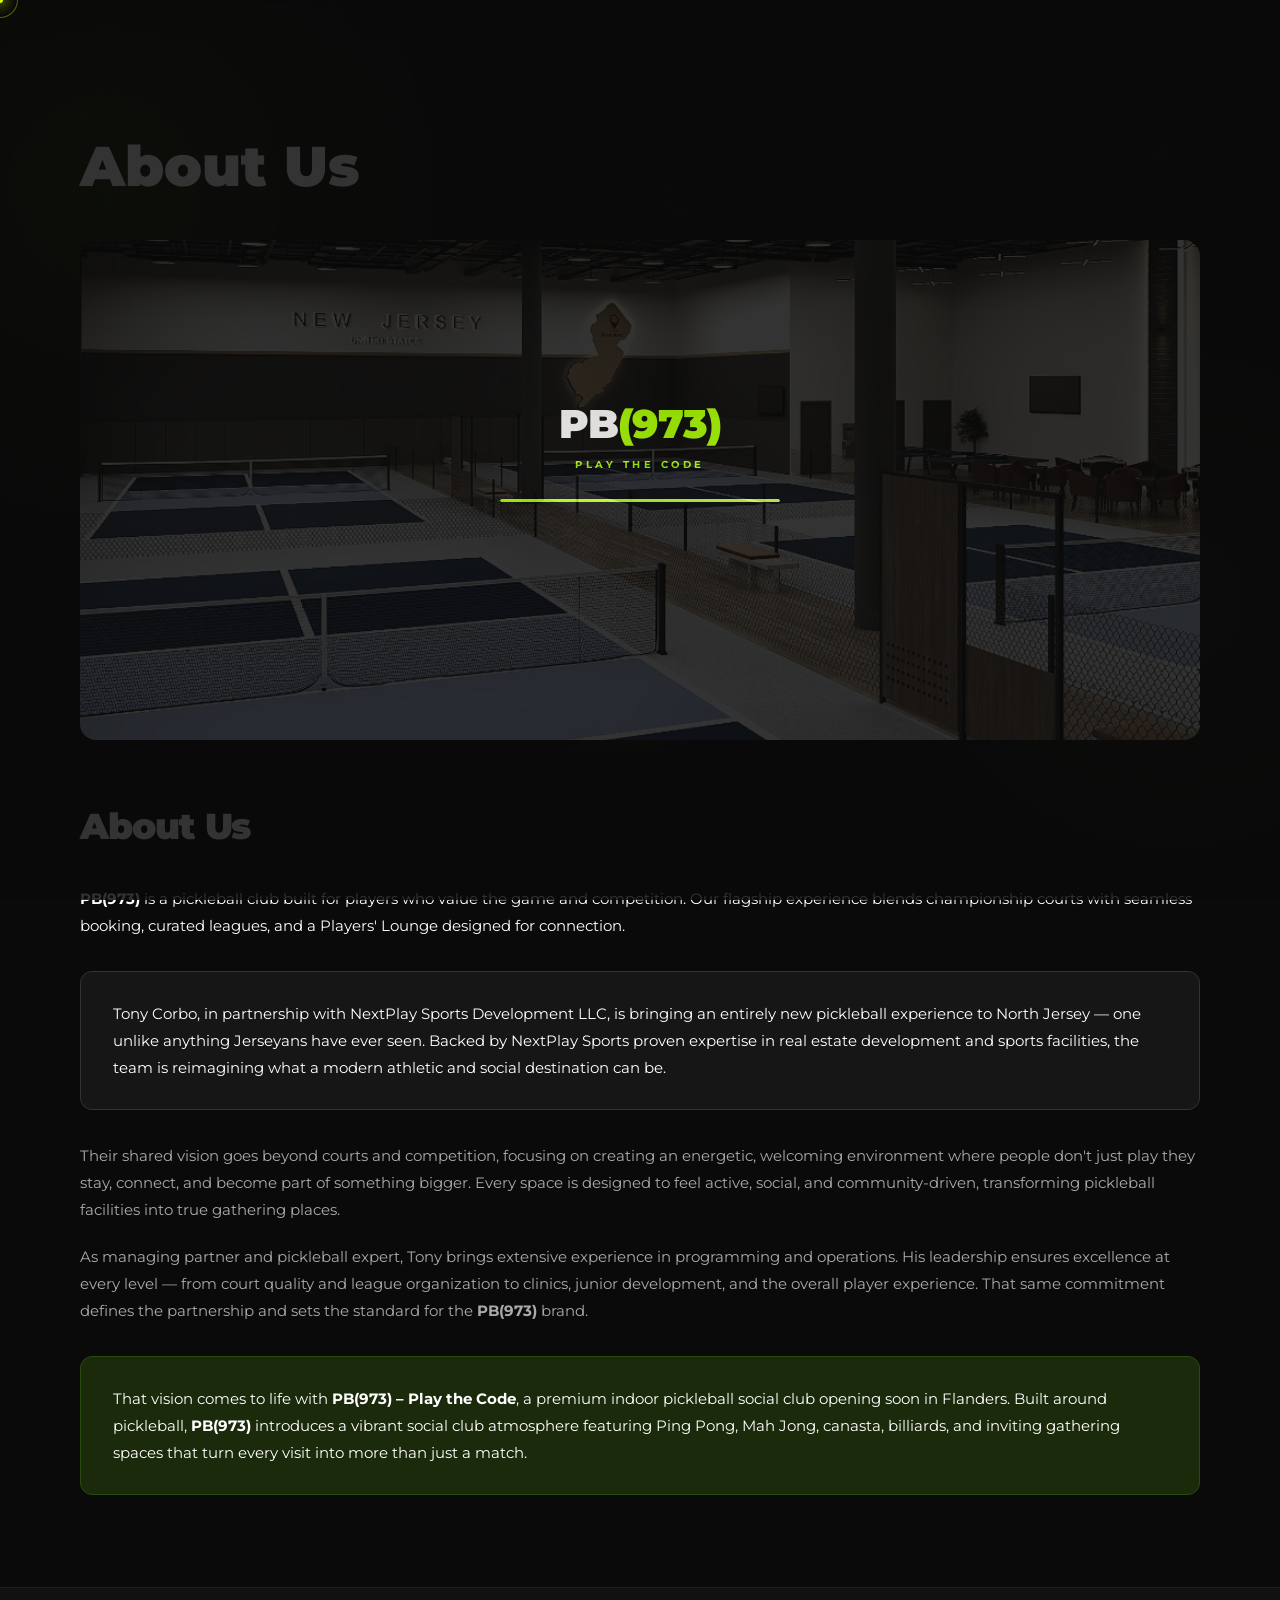
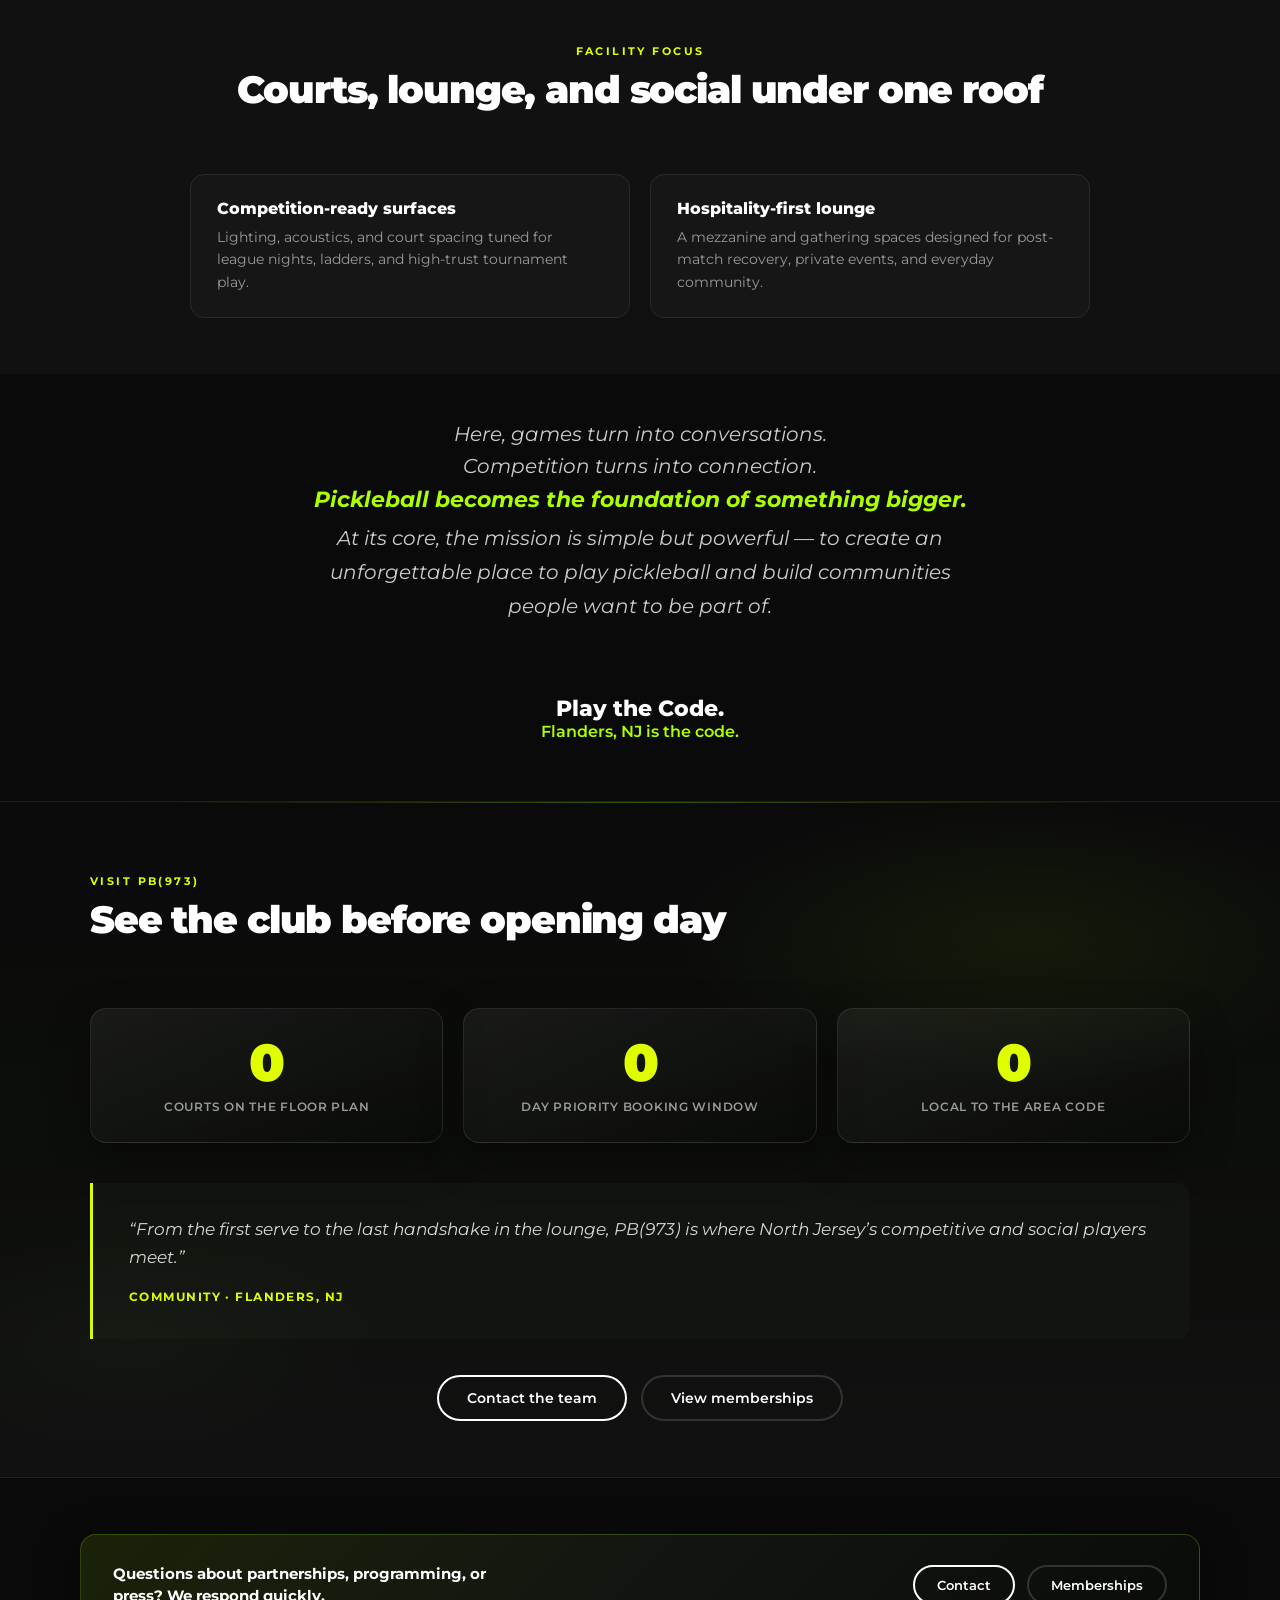
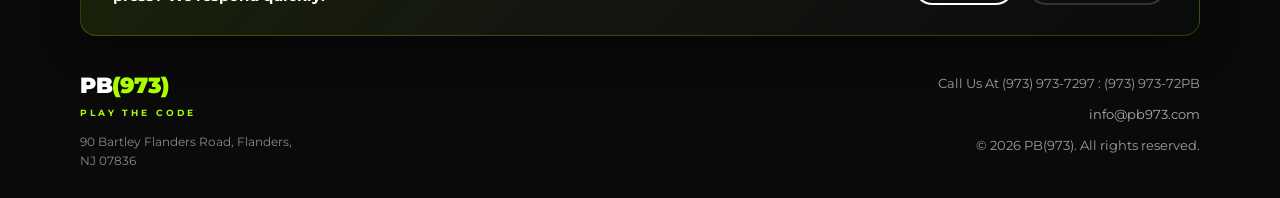
==== about.html @ bd5a5bfe "add pb973 website" ====
<!DOCTYPE html>
<html lang="en">
<head>
<meta charset="UTF-8">
<meta name="viewport" content="width=device-width, initial-scale=1.0">
<title>PB(973) - Play The Code</title>
<meta name="description" content="PB(973) Play The Code — indoor pickleball and social club in Flanders, NJ.">
<meta name="theme-color" content="#0a0a0a">
<link rel="preconnect" href="https://fonts.googleapis.com">
<link href="https://fonts.googleapis.com/css2?family=Montserrat:ital,wght@0,400;0,500;0,600;0,700;0,800;0,900;1,400&display=swap" rel="stylesheet">
<link rel="stylesheet" href="./css/styles.css">
<link rel="preconnect" href="https://cdnjs.cloudflare.com" crossorigin>
<link rel="dns-prefetch" href="https://cdnjs.cloudflare.com">
</head>
<body class="is-loading">
<div class="ambient-bg" aria-hidden="true">
  <div class="ambient-orb ambient-orb--1"></div>
  <div class="ambient-orb ambient-orb--2"></div>
  <div class="ambient-orb ambient-orb--3"></div>
</div>
<div class="ambient-motifs" aria-hidden="true">
  <span class="motif motif--ball motif--1"></span>
  <span class="motif motif--ball motif--2"></span>
  <span class="motif motif--square motif--3"></span>
  <span class="motif motif--square motif--4"></span>
  <span class="motif motif--ring motif--5"></span>
  <span class="motif motif--ring motif--6"></span>
  <span class="motif motif--diamond motif--7"></span>
  <span class="motif motif--star motif--8"></span>
</div>
<div id="site-loader" class="site-loader" aria-busy="true" aria-live="polite">
  <div class="site-loader-inner">
    <div class="site-loader-logo">PB<span>(973)</span></div>
    <div class="site-loader-tag">Play The Code</div>
    <div class="site-loader-bar" aria-hidden="true"><span class="site-loader-bar-fill"></span></div>
  </div>
</div>
<!--
  Site structure (for grading / handoff):
  - index.html     Main markup
  - css/styles.css All layout and theme rules
  - js/main.js     Page tabs + FAQ accordion (uses GSAP when available)
  - assets/images/  Photos, logos, favicon — assets/images/your-file.ext
  - assets/icons/    Facebook & Instagram SVG marks (Bootstrap Icons / MIT)
-->

<!-- NAV: logo | single dark pill (site tabs only) | actions (icons + Join button) -->
<nav aria-label="Main">
  <a class="nav-logo" href="index.html" aria-label="PB(973) Home">
    <div class="pb">PB<span>(973)</span></div>
    <div class="tagline">PLAY THE CODE</div>
  </a>
  <div class="nav-pill-tabbar" role="tablist" aria-label="Site pages">
    <div class="nav-pill nav-pill--routes">
      <span class="nav-tab-indicator" aria-hidden="true"></span>
      <ul class="nav-pill-links" id="navLinks">
        <li role="presentation"><a href="index.html" role="tab" id="nav-home" class="active" aria-selected="true">Home</a></li>
        <li role="presentation"><a href="about.html" role="tab" id="nav-about" aria-selected="false">About</a></li>
        <li role="presentation"><a href="contact.html" role="tab" id="nav-contact" aria-selected="false">Contact</a></li>
        <li role="presentation"><a href="junior.html" role="tab" id="nav-junior" aria-selected="false">Junior Program</a></li>
        <li role="presentation"><a href="membership.html" role="tab" id="nav-membership" aria-selected="false">Membership</a></li>
        <li role="presentation"><a href="press.html" role="tab" id="nav-press" aria-selected="false">Press</a></li>
        <li role="presentation"><a href="faq.html" role="tab" id="nav-faq" class="green-link" aria-selected="false">FAQ's</a></li>
      </ul>
    </div>
  </div>
  <div class="nav-actions">
    <button type="button" class="nav-menu-toggle" id="navMenuToggle" aria-expanded="false" aria-controls="mobileNavDrawer" aria-label="Open site pages menu">
      <span class="nav-menu-toggle-bars" aria-hidden="true">
        <span class="nav-menu-toggle-line"></span>
        <span class="nav-menu-toggle-line"></span>
        <span class="nav-menu-toggle-line"></span>
      </span>
    </button>
    <a class="nav-icon" href="#" title="Facebook" aria-label="Facebook" onclick="return false;"><img src="assets/icons/facebook.svg" alt="" class="nav-social-img" width="20" height="20" decoding="async"></a>
    <a class="nav-icon" href="#" title="Instagram" aria-label="Instagram" onclick="return false;"><img src="assets/icons/instagram.svg" alt="" class="nav-social-img" width="20" height="20" decoding="async"></a>
    <button type="button" class="btn-join btn-join-nav" onclick="showPage('membership')">Join Email List</button>
  </div>
</nav>
<div id="mobileNavBackdrop" class="mobile-nav-backdrop" hidden aria-hidden="true"></div>
<div id="mobileNavDrawer" class="mobile-nav-drawer" role="dialog" aria-modal="true" aria-label="Site menu" aria-hidden="true" hidden>
  <div class="mobile-nav-panel">
    <div class="mobile-nav-top">
      <a class="mobile-nav-logo" href="index.html" aria-label="PB(973) Home">
        <span class="pb">PB<span>(973)</span></span>
      </a>
      <button type="button" class="mobile-nav-close" id="mobileNavClose" aria-label="Close menu"><span class="mobile-nav-close-x" aria-hidden="true">✕</span></button>
    </div>
    <nav class="mobile-nav-links" aria-label="Site pages">
      <a href="index.html" class="mobile-nav-link" data-page="home">Home</a>
      <a href="about.html" class="mobile-nav-link" data-page="about">About</a>
      <a href="contact.html" class="mobile-nav-link" data-page="contact">Contact</a>
      <a href="junior.html" class="mobile-nav-link" data-page="junior">Junior Program</a>
      <a href="membership.html" class="mobile-nav-link" data-page="membership">Membership</a>
      <a href="press.html" class="mobile-nav-link" data-page="press">Press</a>
      <a href="faq.html" class="mobile-nav-link mobile-nav-link--faq" data-page="faq">FAQ's</a>
    </nav>
    <div class="mobile-nav-spacer" aria-hidden="true"></div>
    <div class="mobile-nav-drawer-footer">
      <button type="button" class="btn-join-mobile-nav" onclick="showPage('membership')">Join Email List</button>
    </div>
  </div>
</div>
<div class="cursor-dot" aria-hidden="true"></div>
<div class="cursor-glow" aria-hidden="true"></div>

<!-- ===== HOME PAGE ===== -->
<div id="page-home" class="page active">
  <section class="hero">
    <div class="hero-parallax-layer" aria-hidden="true">
      <div class="hero-parallax-orb hero-parallax-orb--1"></div>
      <div class="hero-parallax-orb hero-parallax-orb--2"></div>
    </div>
    <div class="hero-bg-gallery" aria-hidden="true">
      <img src="assets/images/Championship%20Courts%20View.jpg" alt="" class="hero-bg-photo hero-bg-photo--1" decoding="async">
      <img src="assets/images/6%20Championship%20Courts.jpg" alt="" class="hero-bg-photo hero-bg-photo--2" decoding="async">
      <img src="assets/images/Interactive%20Warm-Up%20Area.jpg" alt="" class="hero-bg-photo hero-bg-photo--3" decoding="async">
      <img src="assets/images/player%20lounge.jpg" alt="" class="hero-bg-photo hero-bg-photo--4" decoding="async">
      <img src="assets/images/Championship%20Courts%20%E2%80%94%20New%20Jersey.png" alt="" class="hero-bg-photo hero-bg-photo--5" decoding="async">
      <img src="assets/images/contact%20.jpg" alt="" class="hero-bg-photo hero-bg-photo--6" decoding="async">
    </div>
    <div>
      <div class="hero-badge"><span>TRAIN · COMPETE · COMMUNITY</span></div>
      <h1>Premier.<br>Elite.<br><span class="green">Unmatched.</span></h1>
      <p class="hero-desc">PB(973) is an exclusive, upscale pickleball sanctuary with championship courts, concierge booking, tailored programs, and a vibrant social community featuring Ping Pong, Mah Jongg, Canasta and Billiards for players who demand the best.</p>
      <div class="coming-stamp">
        <div class="line1">COMING</div>
        <div class="line2">JUNE 2026!</div>
      </div>
      <div class="hero-btns">
        <a href="#" class="btn-outline" onclick="showPage('about')">About Us</a>
        <a href="#" class="btn-solid" onclick="showPage('membership')">View Memberships</a>
      </div>
    </div>
    <div class="hero-media">
      <img
        src="assets/images/Championship%20Courts%20View.jpg"
        alt="PB(973) reception and championship courts lobby render"
        class="hero-img"
        width="1024"
        height="768"
        decoding="async"
      >
    </div>

    <!-- Glass tabs live inside hero so they appear without scrolling past a full-screen hero -->
    <div class="glass-tabs-section hero-glass-tabs" role="region" aria-labelledby="club-tabs-heading">
      <div class="glass-tabs-ambient" aria-hidden="true"></div>
      <div class="glass-tabs-wrap">
        <h2 id="club-tabs-heading" class="glass-tabs-heading section-heading">Inside the club</h2>
        <p class="glass-tabs-sub">Tap a tab—courts, lounge, and social spaces in one premium destination.</p>

        <div class="club-tab-bar" role="tablist" aria-label="Club highlights">
          <span class="club-tab-indicator" aria-hidden="true"></span>
          <button type="button" class="club-tab active" role="tab" id="club-tab-courts" aria-selected="true" aria-controls="club-panel-courts" tabindex="0">Championship courts</button>
          <button type="button" class="club-tab" role="tab" id="club-tab-lounge" aria-selected="false" aria-controls="club-panel-lounge" tabindex="-1">Players lounge</button>
          <button type="button" class="club-tab" role="tab" id="club-tab-social" aria-selected="false" aria-controls="club-panel-social" tabindex="-1">Social &amp; games</button>
        </div>

        <div class="club-tab-panels">
          <div class="club-panel" id="club-panel-courts" role="tabpanel" aria-labelledby="club-tab-courts" tabindex="0">
            <div class="club-panel-glass">
              <div class="club-panel-icon" aria-hidden="true">🎾</div>
              <h3>Six pro-grade courts</h3>
              <p>Competition surfaces, balanced lighting, and sound mitigation so every rally feels crisp—whether you are drilling or playing league night.</p>
            </div>
          </div>
          <div class="club-panel" id="club-panel-lounge" role="tabpanel" aria-labelledby="club-tab-lounge" hidden tabindex="0">
            <div class="club-panel-glass">
              <div class="club-panel-icon" aria-hidden="true">🍹</div>
              <h3>Mezzanine lounge</h3>
              <p>A boutique-hotel vibe for post-match hangs, networking, and private events—your clubhouse away from home.</p>
            </div>
          </div>
          <div class="club-panel" id="club-panel-social" role="tabpanel" aria-labelledby="club-tab-social" hidden tabindex="0">
            <div class="club-panel-glass">
              <div class="club-panel-icon" aria-hidden="true">🎱</div>
              <h3>Beyond pickleball</h3>
              <p>Ping pong, Mah Jongg, canasta, and billiards in curated social spaces—play, pause, and connect without leaving the building.</p>
            </div>
          </div>
        </div>
      </div>
    </div>
  </section>

  <section class="flagship">
    <div class="reveal-section" data-reveal="left">
      <h2 class="section-heading">The Flagship<br>Experience</h2>
      <p class="flagship-desc">An ultra modern, pickleball social club with premium facilities, curated memberships and a mezzanine lounge that feels like a boutique hotel.</p>
      <div class="flagship-tags">
        <span class="tag">Automated Booking</span>
        <span class="tag">Pro Coaching</span>
        <span class="tag">Players Lounge</span>
      </div>
    </div>
    <div class="reveal-section" data-reveal="right">
      <img src="assets/images/Championship%20Courts%20View.jpg" alt="PB(973) championship courts view" class="flagship-img" width="1024" height="768" decoding="async">
    </div>
  </section>

  <section class="features">
    <div class="reveal-section" data-reveal="blur">
    <div class="stagger-children">
    <div class="feature-card">
      <img src="assets/images/6%20Championship%20Courts.jpg" alt="Six championship pickleball courts" width="1024" height="768" decoding="async">
      <div class="feat-info">
        <h3>6 Championship Courts</h3>
        <p>Pro-grade surfaces, balanced lighting, real-time video playback and sound mitigation built for focus.</p>
      </div>
    </div>
    <div class="feature-card">
      <img src="assets/images/Interactive%20Warm-Up%20Area.jpg" alt="Interactive warm-up area" width="1024" height="768" decoding="async">
      <div class="feat-info">
        <h3>Interactive Warm-Up Area</h3>
        <p>Interactive warmup wall with light-based drills that sharpen your reflexes, footwork, and hand speed before you step on court.</p>
      </div>
    </div>
    <div class="feature-card">
      <img src="assets/images/player%20lounge.jpg" alt="Players lounge area" width="1024" height="768" decoding="async">
      <div class="feat-info">
        <h3>Players Lounge</h3>
        <p>Refined social space for post-match lounging, networking, and private events.</p>
      </div>
    </div>
    </div>
    </div>
  </section>

  <section class="page-close" aria-labelledby="home-close-heading">
    <div class="texture-band" aria-hidden="true"></div>
    <div class="page-close-inner reveal-section" data-reveal="scale">
      <p class="section-kicker">The standard</p>
      <h2 id="home-close-heading" class="section-heading">Built for players who expect more</h2>
      <div class="stat-grid stagger-children">
        <div class="stat-card">
          <div class="stat-value" data-target="6" data-suffix="">0</div>
          <div class="stat-label">Championship courts</div>
        </div>
        <div class="stat-card">
          <div class="stat-value" data-target="15" data-suffix="K+" data-decimals="0">0</div>
          <div class="stat-label">Square feet of premium space</div>
        </div>
        <div class="stat-card">
          <div class="stat-value" data-target="2026" data-suffix="">0</div>
          <div class="stat-label">Opening year · Flanders, NJ</div>
        </div>
      </div>
      <blockquote class="quote-block">
        “We did not build a warehouse with lines taped on the floor—we built a flagship social club where every detail earns the PB(973) name.”
        <cite>Club vision · North Jersey</cite>
      </blockquote>
      <div class="mini-cta-row">
        <a href="#" class="btn-email" onclick="showPage('membership'); return false;">✉ Join The List</a>
        <a href="#" class="btn-ghost" onclick="showPage('faq'); return false;">Read FAQ's</a>
      </div>
    </div>
  </section>

  <section class="mailing">
    <div class="reveal-section" data-reveal="up">
    <h2 class="section-heading">Our Mailing List</h2>
    <p>Be the first to know about membership openings, events, and exclusive offers.</p>
    <a href="#" class="btn-email">✉ Join Our Email List For Updates</a>
    <div class="social-row">
      <a href="#" class="social-btn fb" aria-label="Facebook"><img src="assets/icons/facebook.svg" alt="" width="22" height="22" decoding="async"></a>
      <a href="#" class="social-btn ig" aria-label="Instagram"><img src="assets/icons/instagram.svg" alt="" width="22" height="22" decoding="async"></a>
    </div>
    </div>
  </section>

  <!-- Footer -->
  <footer>
    <div class="footer-cta-strip">
      <p>Ready when you are—lock in updates, tours, and membership windows.</p>
      <div class="footer-cta-actions">
        <a href="#" class="btn-outline" onclick="showPage('membership'); return false;">Memberships</a>
        <a href="#" class="btn-solid" onclick="showPage('contact'); return false;">Contact</a>
      </div>
    </div>
    <div>
      <div class="footer-logo">
        <div class="pb">PB<span>(973)</span></div>
        <div class="tagline">PLAY THE CODE</div>
      </div>
      <div class="footer-addr">90 Bartley Flanders Road, Flanders, NJ 07836</div>
    </div>
    <div class="footer-contact">
      <p>Call Us At (973) 973-7297 : (973) 973-72PB</p>
      <p><a href="mailto:info@pb973.com">info@pb973.com</a></p>
      <p>© 2026 PB(973). All rights reserved.</p>
    </div>
    <div class="footer-bottom"></div>
  </footer>
</div>

<!-- ===== ABOUT PAGE ===== -->
<div id="page-about" class="page">
  <div class="page-header"><h1>About Us</h1></div>
  <img src="assets/images/Championship%20Courts%20%E2%80%94%20New%20Jersey.png" alt="Championship Courts — New Jersey" class="about-hero-img" width="1024" height="768" decoding="async">
  <div class="about-body">
    <div class="reveal-section" data-reveal="up">
    <h2 class="section-heading">About Us</h2>
    <p class="highlight-p"><strong>PB(973)</strong> is a pickleball club built for players who value the game and competition. Our flagship experience blends championship courts with seamless booking, curated leagues, and a Players' Lounge designed for connection.</p>
    </div>
    <div class="reveal-section" data-reveal="right">
    <div class="about-callout">
      <p>Tony Corbo, in partnership with NextPlay Sports Development LLC, is bringing an entirely new pickleball experience to North Jersey — one unlike anything Jerseyans have ever seen. Backed by NextPlay Sports proven expertise in real estate development and sports facilities, the team is reimagining what a modern athletic and social destination can be.</p>
    </div>
    </div>
    <div class="reveal-section" data-reveal="left">
    <p>Their shared vision goes beyond courts and competition, focusing on creating an energetic, welcoming environment where people don't just play they stay, connect, and become part of something bigger. Every space is designed to feel active, social, and community-driven, transforming pickleball facilities into true gathering places.</p>
    <p>As managing partner and pickleball expert, Tony brings extensive experience in programming and operations. His leadership ensures excellence at every level — from court quality and league organization to clinics, junior development, and the overall player experience. That same commitment defines the partnership and sets the standard for the <strong>PB(973)</strong> brand.</p>
    </div>
    <div class="reveal-section" data-reveal="blur">
    <div class="about-quote">
      <p>That vision comes to life with <strong>PB(973) – Play the Code</strong>, a premium indoor pickleball social club opening soon in Flanders. Built around pickleball, <strong>PB(973)</strong> introduces a vibrant social club atmosphere featuring Ping Pong, Mah Jong, canasta, billiards, and inviting gathering spaces that turn every visit into more than just a match.</p>
    </div>
    </div>
  </div>
  <div class="content-band content-band--alt">
    <div class="content-band-inner reveal-section" data-reveal="scale">
      <p class="section-kicker">Facility focus</p>
      <h2 class="section-heading">Courts, lounge, and social under one roof</h2>
      <div class="two-col-features stagger-children">
        <div class="highlight-card">
          <h3>Competition-ready surfaces</h3>
          <p>Lighting, acoustics, and court spacing tuned for league nights, ladders, and high-trust tournament play.</p>
        </div>
        <div class="highlight-card">
          <h3>Hospitality-first lounge</h3>
          <p>A mezzanine and gathering spaces designed for post-match recovery, private events, and everyday community.</p>
        </div>
      </div>
    </div>
  </div>
  <div class="taglines">
    <p>Here, games turn into conversations.</p>
    <p>Competition turns into connection.</p>
    <p class="green-line">Pickleball becomes the foundation of something bigger.</p>
    <p class="mission-p">At its core, the mission is simple but powerful — to create an unforgettable place to play pickleball and build communities people want to be part of.</p>
  </div>
  <div class="play-code-block">
    <h3>Play the Code.</h3>
    <p>Flanders, NJ is the code.</p>
  </div>
  <section class="page-close" aria-labelledby="about-close-heading">
    <div class="texture-band" aria-hidden="true"></div>
    <div class="page-close-inner reveal-section" data-reveal="up">
      <p class="section-kicker">Visit PB(973)</p>
      <h2 id="about-close-heading" class="section-heading">See the club before opening day</h2>
      <div class="stat-grid stagger-children">
        <div class="stat-card">
          <div class="stat-value" data-target="6" data-suffix="">0</div>
          <div class="stat-label">Courts on the floor plan</div>
        </div>
        <div class="stat-card">
          <div class="stat-value" data-target="21" data-suffix="">0</div>
          <div class="stat-label">Day priority booking window</div>
        </div>
        <div class="stat-card">
          <div class="stat-value" data-target="973" data-suffix="">0</div>
          <div class="stat-label">Local to the area code</div>
        </div>
      </div>
      <blockquote class="quote-block">
        “From the first serve to the last handshake in the lounge, PB(973) is where North Jersey’s competitive and social players meet.”
        <cite>Community · Flanders, NJ</cite>
      </blockquote>
      <div class="mini-cta-row">
        <a href="#" class="btn-outline" onclick="showPage('contact'); return false;">Contact the team</a>
        <a href="#" class="btn-solid" onclick="showPage('membership'); return false;">View memberships</a>
      </div>
    </div>
  </section>
  <footer>
    <div class="footer-cta-strip">
      <p>Questions about partnerships, programming, or press? We respond quickly.</p>
      <div class="footer-cta-actions">
        <a href="#" class="btn-outline" onclick="showPage('contact'); return false;">Contact</a>
        <a href="#" class="btn-solid" onclick="showPage('membership'); return false;">Memberships</a>
      </div>
    </div>
    <div>
      <div class="footer-logo"><div class="pb">PB<span>(973)</span></div><div class="tagline">PLAY THE CODE</div></div>
      <div class="footer-addr">90 Bartley Flanders Road, Flanders, NJ 07836</div>
    </div>
    <div class="footer-contact">
      <p>Call Us At (973) 973-7297 : (973) 973-72PB</p>
      <p><a href="mailto:info@pb973.com">info@pb973.com</a></p>
      <p>© 2026 PB(973). All rights reserved.</p>
    </div>
    <div class="footer-bottom"></div>
  </footer>
</div>

<!-- ===== CONTACT PAGE ===== -->
<div id="page-contact" class="page">
  <div class="page-header"><h1>Contact</h1></div>
  <img src="assets/images/contact%20.jpg" alt="PB(973) contact page courts view" class="contact-img" width="1024" height="768" decoding="async">
  <div class="content-band">
    <div class="content-band-inner reveal-section" data-reveal="up">
      <p class="section-kicker">Concierge</p>
      <h2 class="section-heading">We read every message</h2>
      <p style="color:#aaa;font-size:15px;line-height:1.7;max-width:560px;margin:0 auto;">Membership questions, junior programming, events, and partnerships route to the same attentive team. Expect a human reply—not an auto-responder.</p>
      <div class="feature-pills stagger-children">
        <span class="feature-pill">Opening 2026</span>
        <span class="feature-pill">Flanders, NJ</span>
        <span class="feature-pill">Courts · Lounge · Social</span>
      </div>
    </div>
  </div>
  <div class="contact-form">
    <div class="reveal-section" data-reveal="left">
    <div class="form-row">
      <div class="form-group">
        <label>First Name <span>*</span></label>
        <input type="text" placeholder="First">
      </div>
      <div class="form-group">
        <label>Last Name <span>*</span></label>
        <input type="text" placeholder="Last">
      </div>
    </div>
    <div class="form-group">
      <label>Email <span>*</span></label>
      <input type="email" placeholder="your@email.com">
    </div>
    <div class="form-address-label">Mailing Address</div>
    <div class="form-group">
      <label>Street Address</label>
      <input type="text" placeholder="123 Main Street">
    </div>
    <div class="form-group">
      <label>City</label>
      <input type="text" placeholder="City">
    </div>
    <div class="form-row">
      <div class="form-group">
        <label>State</label>
        <select>
          <option>Select state</option>
          <option>NJ</option><option>NY</option><option>PA</option><option>CT</option>
        </select>
      </div>
      <div class="form-group">
        <label>Zip Code</label>
        <input type="text" placeholder="12345">
      </div>
    </div>
    <div class="form-group">
      <label>Question Or Comment?</label>
      <textarea placeholder="Your message..."></textarea>
    </div>
    <button class="btn-submit">Submit</button>
    <div class="contact-email-line">✉ <a href="mailto:info@pb973.com">info@pb973.com</a></div>
    </div>
  </div>
  <section class="page-close" aria-labelledby="contact-close-heading">
    <div class="texture-band" aria-hidden="true"></div>
    <div class="page-close-inner reveal-section" data-reveal="scale">
      <p class="section-kicker">On-site</p>
      <h2 id="contact-close-heading" class="section-heading">90 Bartley Flanders Road</h2>
      <div class="stat-grid stagger-children">
        <div class="stat-card">
          <div class="stat-value" data-target="2" data-suffix="">0</div>
          <div class="stat-label">Phone lines · call either</div>
        </div>
        <div class="stat-card">
          <div class="stat-value" data-target="24" data-suffix="h">0</div>
          <div class="stat-label">Typical reply window (goal)</div>
        </div>
        <div class="stat-card">
          <div class="stat-value" data-target="6" data-suffix="">0</div>
          <div class="stat-label">Courts to tour at opening</div>
        </div>
      </div>
      <blockquote class="quote-block">
        “Tell us how you play—casual social, ladder grinder, or junior parent—and we will point you to the right membership path.”
        <cite>Member services</cite>
      </blockquote>
      <div class="mini-cta-row">
        <a href="tel:9739737297" class="btn-email">Call (973) 973-7297</a>
        <a href="#" class="btn-ghost" onclick="showPage('faq'); return false;">FAQ's</a>
      </div>
    </div>
  </section>
  <footer>
    <div class="footer-cta-strip">
      <p>Prefer the phone? Our team answers during business hours.</p>
      <div class="footer-cta-actions">
        <a href="#" class="btn-outline" onclick="showPage('membership'); return false;">Memberships</a>
        <a href="#" class="btn-solid" onclick="showPage('home'); return false;">Back home</a>
      </div>
    </div>
    <div>
      <div class="footer-logo"><div class="pb">PB<span>(973)</span></div><div class="tagline">PLAY THE CODE</div></div>
      <div class="footer-addr">90 Bartley Flanders Road, Flanders, NJ 07836</div>
    </div>
    <div class="footer-contact">
      <p>Call Us At (973) 973-7297 : (973) 973-72PB</p>
      <p><a href="mailto:info@pb973.com">info@pb973.com</a></p>
      <p>© 2026 PB(973). All rights reserved.</p>
    </div>
    <div class="footer-bottom"></div>
  </footer>
</div>

<!-- ===== JUNIOR PROGRAM PAGE ===== -->
<div id="page-junior" class="page">
  <div class="page-header"><h1>Junior Program</h1></div>
  <div class="junior-coming">
    <div class="badge-coming">Coming Soon!</div>
    <h2>The PB973 Junior Academy</h2>
  </div>
  <div class="content-band content-band--alt">
    <div class="content-band-inner reveal-section" data-reveal="up">
      <p class="section-kicker">Youth pathway</p>
      <h2 class="section-heading">Structured progress, playful energy</h2>
      <p style="color:#aaa;font-size:15px;line-height:1.7;max-width:620px;margin:0 auto;">The Junior Academy pairs PB(973) court culture with trusted partner programming—so young athletes learn fundamentals, respect, and love for the game alongside peers.</p>
    </div>
  </div>
  <div class="junior-logos">
    <div class="junior-logo-block reveal-section" data-reveal="left">
      <!-- Dinkin Dinos logo representation -->
      <div style="width:140px;height:140px;background:#f5e000;border-radius:50%;display:flex;align-items:center;justify-content:center;margin:0 auto 16px;position:relative;">
        <div style="font-family:'Montserrat',sans-serif;font-size:52px;font-weight:900;color:#3a7a10;line-height:1;">DD</div>
        <div style="position:absolute;bottom:-4px;right:-4px;width:40px;height:40px;background:#3a7a10;border-radius:50%;display:flex;align-items:center;justify-content:center;font-size:20px;">🦕</div>
      </div>
      <div class="dinkin-text1">DINKIN DINOS</div>
      <div class="dinkin-text2">DINKIN<br>DINOS</div>
    </div>

    <div class="comp-edge-logo reveal-section" data-reveal="right">
      <div style="text-align:center;padding:8px 0;">
        <div style="display:inline-flex;align-items:center;gap:8px;">
          <div style="width:50px;height:50px;border-radius:50%;border:4px solid #aadd00;display:flex;align-items:center;justify-content:center;">
            <div style="width:20px;height:20px;border-radius:50%;background:#aadd00;"></div>
          </div>
          <div>
            <div style="font-family:'Montserrat',sans-serif;font-size:20px;font-weight:900;color:#222;letter-spacing:1px;">COMPETITIVE<strong>EDGE</strong></div>
            <div style="font-size:11px;color:#666;letter-spacing:1px;">Pickleball Academy</div>
          </div>
        </div>
      </div>
    </div>
  </div>
  <div class="junior-showcase content-band">
    <div class="reveal-section" data-reveal="blur">
      <h3 class="section-heading" style="display:block;text-align:center;margin-bottom:8px;">Training floor preview</h3>
      <p style="text-align:center;color:#888;font-size:14px;max-width:520px;margin:0 auto 20px;">Placeholder visual for junior programming and partner branding—photography arrives closer to opening.</p>
      <div class="img-placeholder junior-ph">
        <div><div style="font-size:40px">🎯</div><div>Junior Academy · Courts &amp; drills<br><span style="color:#444;font-weight:400;font-size:11px;">Creative coming soon</span></div></div>
      </div>
      <div class="two-col-features stagger-children" style="margin-top:28px;">
        <div class="highlight-card">
          <h3>Fundamentals first</h3>
          <p>Grip, footwork, and decision-making taught in age-appropriate blocks with certified coaches.</p>
        </div>
        <div class="highlight-card">
          <h3>Club integration</h3>
          <p>Juniors experience the same premium surfaces and culture as adult members—just sized for them.</p>
        </div>
      </div>
    </div>
  </div>
  <section class="page-close" aria-labelledby="junior-close-heading">
    <div class="texture-band" aria-hidden="true"></div>
    <div class="page-close-inner reveal-section" data-reveal="up">
      <p class="section-kicker">Parents</p>
      <h2 id="junior-close-heading" class="section-heading">Get notified when enrollment opens</h2>
      <div class="stat-grid stagger-children">
        <div class="stat-card">
          <div class="stat-value" data-target="2" data-suffix="">0</div>
          <div class="stat-label">Partner programs showcased</div>
        </div>
        <div class="stat-card">
          <div class="stat-value" data-target="6" data-suffix="">0</div>
          <div class="stat-label">Courts juniors will share</div>
        </div>
        <div class="stat-card">
          <div class="stat-value" data-target="100" data-suffix="%">0</div>
          <div class="stat-label">Commitment to coach-led safety</div>
        </div>
      </div>
      <blockquote class="quote-block">
        “Great junior programs do not rush rankings—they build athletes who respect the game and each other.”
        <cite>PB(973) programming values</cite>
      </blockquote>
      <div class="mini-cta-row">
        <a href="#" class="btn-email" onclick="showPage('contact'); return false;">✉ Ask about juniors</a>
        <a href="#" class="btn-ghost" onclick="showPage('membership'); return false;">Membership overview</a>
      </div>
    </div>
  </section>
  <footer>
    <div class="footer-cta-strip">
      <p>Junior Academy updates ship with the main member list—stay on both.</p>
      <div class="footer-cta-actions">
        <a href="#" class="btn-outline" onclick="showPage('contact'); return false;">Contact</a>
        <a href="#" class="btn-solid" onclick="showPage('membership'); return false;">Join the list</a>
      </div>
    </div>
    <div>
      <div class="footer-logo"><div class="pb">PB<span>(973)</span></div><div class="tagline">PLAY THE CODE</div></div>
      <div class="footer-addr">90 Bartley Flanders Road, Flanders, NJ 07836</div>
    </div>
    <div class="footer-contact">
      <p>Call Us At (973) 973-7297 : (973) 973-72PB</p>
      <p><a href="mailto:info@pb973.com">info@pb973.com</a></p>
      <p>© 2026 PB(973). All rights reserved.</p>
    </div>
    <div class="footer-bottom"></div>
  </footer>
</div>

<!-- ===== MEMBERSHIP PAGE ===== -->
<div id="page-membership" class="page">
  <div class="page-header"><h1>Membership</h1></div>

  <img src="assets/images/membership.png" alt="PB(973) membership founders team" class="membership-hero-img" width="2048" height="819" decoding="async">

  <div class="founders-banner">
    <div class="star">☆</div>
    <h2>Welcome To ALL Members of Founders 125!</h2>
  </div>

  <div class="content-band">
    <div class="content-band-inner reveal-section" data-reveal="blur">
      <p class="section-kicker">Member experience</p>
      <h2 class="section-heading">Pick the lane that matches your calendar</h2>
      <p style="color:#aaa;font-size:15px;line-height:1.7;max-width:640px;margin:0 auto;">From pay-as-you-go to premium unlimited sessions, every tier keeps you inside the same flagship facility—just with different booking depth and perks.</p>
    </div>
  </div>

  <div class="membership-section">
    <div class="reveal-section" data-reveal="left">
    <h2 class="section-heading">Annual Memberships</h2>
    <div class="plans-grid stagger-children">

      <!-- Free -->
      <div class="plan-card">
        <div class="plan-name">Code Access Free Guest Membership</div>
        <div class="plan-subtitle">For Pay As You Go Players</div>
        <div class="plan-price free-price" style="color:var(--white);">Free</div>
        <div class="plan-price-note">No membership fee – pay per use</div>
        <div class="plan-includes-title" style="margin-top:16px;">INCLUDES:</div>
        <ul class="plan-includes">
          <li>Booking Window: 7 days</li>
          <li>Open Play: $20 – 2 Hours</li>
          <li>Court Rental $52 per Hour – $13 per Hours court share with 4+ players</li>
          <li>Clinic Rate $55 – 2 Hours, PWP $45 1.5 Hours</li>
          <li>Billiards, Ping Pong and Table rentals at regular per Hours rate $20 per Hours (includes paddles, balls and cues)</li>
          <li>Free Warm-Up Wall if available – paid members have first booking option</li>
        </ul>
      </div>

      <!-- Code Priority -->
      <div class="plan-card">
        <div class="plan-name">Code Priority</div>
        <div class="plan-subtitle">For players who want priority access and the best value year-round</div>
        <div class="plan-price">$199</div>
        <div class="plan-price-note">Annual Membership</div>
        <div class="plan-includes-title" style="margin-top:16px;">INCLUDES:</div>
        <ul class="plan-includes">
          <li>Priority 21-Day Advance Court Booking</li>
          <li>Open Play: $15 – 2 Hours</li>
          <li>Court Rental $46 per Hour – $11.50 per Hours court share with 4+ priority players</li>
          <li>Clinic Rate $52 – 2 Hours, PWP $40 1.5 Hours</li>
          <li>Unlimited Free Use of Basic Warm-Up Wall</li>
          <li>10% Discount Off Hourly Rental Fee for Ping Pong, Billiards, Interactive Warm-Up Wall, Mah Jong and Canasta</li>
        </ul>
      </div>

      <!-- Founders Code 125 -->
      <div class="plan-card featured">
        <div class="founders-badge">⭐ FOUNDERS SPECIAL</div>
        <div class="plan-name" style="margin-top:16px;">FOUNDERS CODE 125</div>
        <div class="plan-subtitle">Payment will be due on/about March 1st, 2026 To Our First Member Pre-Registrations</div>
        <div class="plan-price struck">$199</div>
        <div style="display:inline-block;border:2px solid #cc2222;color:#cc2222;font-size:11px;font-weight:800;padding:2px 10px;border-radius:4px;transform:rotate(-8deg);margin:4px 0 8px;display:block;">SOLD OUT</div>
        <div class="plan-price-new">$159</div>
        <div class="plan-price-sub">*Annual Code Priority Regular Rate $199 Special Founders Discount to $159</div>
        <div class="plan-includes-title">INCLUDES:</div>
        <ul class="plan-includes">
          <li>T-SHIRT</li>
          <li>25 day advanced registration</li>
          <li>2 – 2 hour court rentals</li>
          <li>4 guest open play passes**</li>
          <li>2 – 2 Hours interactive play Warm-Up Wall, Ping Pong, billiards, Mah Jong or canasta table rentals</li>
          <li>30% discount on club apparel and merchandise through the year</li>
          <li>Additional $99 receives Unlimited open play July thru Sept</li>
        </ul>
      </div>

      <!-- Code Priority Senior 65+ -->
      <div class="plan-card">
        <div class="plan-name">Code Priority Senior 65+</div>
        <div class="plan-subtitle">For the senior players who play daily and want priority advanced access and reduced fees</div>
        <div class="plan-price">$169</div>
        <div class="plan-price-note">Annual • Household $259 for 2 members</div>
        <div class="plan-includes-title" style="margin-top:16px;">INCLUDES:</div>
        <ul class="plan-includes">
          <li>Priority 21-Day Advance Court Booking</li>
          <li>Open Play: $15 – 2 Hours</li>
          <li>Court Rental $46 per Hour – $11.50 per Hours court share with 4+ priority players</li>
          <li>Clinic Rate $48 – 2 Hours, PWP $40 1.5 Hours</li>
          <li>Unlimited Free Use of Basic Warm-Up Wall</li>
          <li>20% Discount Off Hourly Rental Fee for Ping Pong, Billiards, Interactive Warm-Up Wall, Mah Jong and Canasta</li>
        </ul>
      </div>
    </div>
    </div>

    <div class="reveal-section" data-reveal="right">
    <h2 class="section-heading">Monthly Memberships</h2>
    <div class="monthly-grid stagger-children">

      <!-- Code Social Play -->
      <div class="plan-card">
        <div class="plan-name">Code Social Play</div>
        <div class="plan-subtitle">Great for Players who enjoy Mah Jong, Canasta, Ping Pong and Billiards</div>
        <div class="plan-price">$69</div>
        <div class="plan-price-note">Per month, no commitment required</div>
        <div class="plan-includes-title" style="margin-top:16px;">INCLUDES:</div>
        <ul class="plan-includes">
          <li>Register for play or reserve a table up to 10 days in advance</li>
          <li>Choose any 1-hour daily window</li>
          <li>No Monthly or Annual Commitment Required</li>
        </ul>
      </div>

      <!-- Code Daily Open Play -->
      <div class="plan-card">
        <div class="plan-name">Code Daily Open Play</div>
        <div class="plan-subtitle">Great Value for Players who like to play in daily open play sessions without the commitment</div>
        <div class="plan-price">$149</div>
        <div class="plan-price-note">Per month with a Yearly Paid Membership</div>
        <div class="plan-includes-title" style="margin-top:16px;">INCLUDES:</div>
        <ul class="plan-includes">
          <li>Individual Monthly Daily Open Play Pass</li>
          <li>Register up to days in advance</li>
          <li>Play Monday to Friday & choose one of several daily open play sessions</li>
          <li>No Monthly or Annual Commitment Required</li>
        </ul>
      </div>

      <!-- Code Premium -->
      <div class="plan-card">
        <div class="plan-name">Code Premium</div>
        <div class="plan-subtitle">Exceptional Value for Dedicated Players (3+ Times Per Week)</div>
        <div class="plan-price">$179</div>
        <div class="plan-price-note">Monthly • Annual Commitment Required with 1 pause allowed annually – 10% discount when full year paid upfront</div>
        <div class="plan-includes-title" style="margin-top:16px;">INCLUDES:</div>
        <ul class="plan-includes">
          <li>Priority 28 Day Advance Court Booking</li>
          <li>Open Play Sessions (2 Daily - 2 Hours Each)</li>
          <li>Ping Pong, Billiards and Interactive Warm-Up Wall Sessions (30 Minutes Each)</li>
          <li>3 Weekly – 2 Hours Mah Jong or Canasta Table Rentals</li>
          <li>25% Discount on Special Events, Private Parties, Leagues and Tournaments</li>
          <li>Ball Machine Rate at PB 973 — $12 per Hour</li>
          <li>20% Savings in the Pro Shop</li>
          <li>1 Hour Daily Complimentary Ball Hopper and Balls for Practice</li>
          <li>Free Balls during open play sessions – not to be removed from facility</li>
          <li>Two standing court reservations at a time</li>
        </ul>
        <div style="font-size:11px;color:#888;font-style:italic;margin-top:12px;">Must Have an active Code Priority Membership to Purchase a Code Premium</div>
      </div>

      <!-- Code Premium Senior 65+ -->
      <div class="plan-card">
        <div class="plan-name">Code Premium Senior 65+</div>
        <div class="plan-subtitle">For senior dedicated players who want premium benefits at a reduced rate</div>
        <div class="plan-price">$169</div>
        <div class="plan-price-note">Per month • Annual Commitment Required</div>
        <div class="plan-includes-title" style="margin-top:16px;">INCLUDES:</div>
        <ul class="plan-includes">
          <li>Priority 28 Day Advance Court Booking</li>
          <li>Open Play Sessions (2 Daily - 2 Hours Each)</li>
          <li>Ping Pong, Billiards and Interactive Warm-Up Wall Sessions (30 Minutes Each)</li>
          <li>3 Weekly – 2 Hours Mah Jong or Canasta Table Rentals</li>
          <li>25% Discount on Special Events, Private Parties, Leagues and Tournaments</li>
          <li>Ball Machine Rate at PB 973 — $12 per Hour</li>
          <li>20% Savings in the Pro Shop</li>
          <li>1 Hour Daily Complimentary Ball Hopper and Balls for Practice</li>
          <li>Free Balls during open play sessions – not to be removed from facility</li>
          <li>Two standing court reservations at a time</li>
        </ul>
        <div style="font-size:11px;color:#888;font-style:italic;margin-top:12px;">Must Have an active Code Priority Membership to Purchase a Code Premium Senior</div>
      </div>
    </div>
    </div>
  </div>

  <!-- Code Punch Card -->
  <div class="punch-card-section">
    <div class="reveal-section" data-reveal="scale">
    <h2 class="section-heading">Code Punch Card</h2>
    <div class="punch-card">
      <div class="pc-title">CODE PUNCH CARD</div>
      <div class="pc-avail">Available to Players with Yearly Paid Membership</div>
      <div class="pc-price">$189</div>
      <div class="pc-note">14 play punch card · $13.50 per 2hr play</div>
      <ul>
        <li>14 Play Punch Card – $13.50 per 2-hour play session</li>
        <li>Must have an active yearly paid membership to carry over and use card each year</li>
      </ul>
    </div>
    </div>
  </div>

  <section class="page-close" aria-labelledby="membership-close-heading">
    <div class="texture-band" aria-hidden="true"></div>
    <div class="page-close-inner reveal-section" data-reveal="up">
      <p class="section-kicker">Numbers that matter</p>
      <h2 id="membership-close-heading" class="section-heading">Designed for high-frequency players</h2>
      <div class="stat-grid stagger-children">
        <div class="stat-card">
          <div class="stat-value" data-target="28" data-suffix="">0</div>
          <div class="stat-label">Max advance booking days (Code Premium)</div>
        </div>
        <div class="stat-card">
          <div class="stat-value" data-target="125" data-suffix="">0</div>
          <div class="stat-label">Founders spots (sold out)</div>
        </div>
        <div class="stat-card">
          <div class="stat-value" data-target="6" data-suffix="">0</div>
          <div class="stat-label">Courts your benefits unlock</div>
        </div>
      </div>
      <blockquote class="quote-block">
        “The right membership is not the most expensive one—it is the one you will actually use three times a week without friction.”
        <cite>PB(973) member success</cite>
      </blockquote>
      <div class="mini-cta-row">
        <a href="#" class="btn-outline" onclick="showPage('faq'); return false;">FAQ's</a>
        <a href="#" class="btn-solid" onclick="showPage('contact'); return false;">Talk to us</a>
      </div>
    </div>
  </section>

  <div class="membership-cta">
    <a href="#" class="btn-email" style="background:var(--green);color:var(--black);padding:14px 40px;font-size:15px;font-weight:800;border-radius:50px;text-decoration:none;display:inline-block;">Join The List</a>
  </div>

  <footer>
    <div class="footer-cta-strip">
      <p>Lock your spot on the list—founders may be full, but the club is just getting started.</p>
      <div class="footer-cta-actions">
        <a href="#" class="btn-outline" onclick="showPage('contact'); return false;">Contact</a>
        <a href="#" class="btn-solid" onclick="showPage('home'); return false;">Home</a>
      </div>
    </div>
    <div>
      <div class="footer-logo"><div class="pb">PB<span>(973)</span></div><div class="tagline">PLAY THE CODE</div></div>
      <div class="footer-addr">90 Bartley Flanders Road, Flanders, NJ 07836</div>
    </div>
    <div class="footer-contact">
      <p>Call Us At (973) 973-7297 : (973) 973-72PB</p>
      <p><a href="mailto:info@pb973.com">info@pb973.com</a></p>
      <p>© 2026 PB(973). All rights reserved.</p>
    </div>
    <div class="footer-bottom"></div>
  </footer>
</div>

<!-- ===== PRESS PAGE ===== -->
<div id="page-press" class="page">
  <div class="page-header"><h1>Press</h1></div>
  <div class="content-band content-band--alt">
    <div class="content-band-inner reveal-section" data-reveal="up">
      <p class="section-kicker">Media</p>
      <h2 class="section-heading">PB(973) in the headlines</h2>
      <p style="color:#aaa;font-size:15px;line-height:1.7;max-width:600px;margin:0 auto;">Lease milestones and development coverage from outlets following Morris County retail and sports facilities.</p>
    </div>
  </div>
  <div class="press-page-wrap">
  <div class="reveal-section" data-reveal="left">
  <div class="press-grid stagger-children">

    <!-- NJ Biz card -->
    <div class="press-card">
      <div class="press-card-inner">
        <div class="press-outlet" style="color:#003399;font-size:22px;font-weight:900;border-bottom:3px solid #003399;padding-bottom:8px;margin-bottom:12px;">NJBIZ</div>
        <div class="img-placeholder" style="height:180px;border-radius:8px;background:#eee;border:none;">
          <div style="color:#999;"><div style="font-size:28px;">🏬</div><div>ShopRite — Flanders, NJ</div></div>
        </div>
        <div class="press-headline">15K-square-foot indoor pickleball spot coming to Morris County</div>
        <div class="press-meta" style="color:#999;">Jessica Perry · January 29, 2025 · 2 Minute Read</div>
        <div class="press-body">A ShopRite anchored retail center in Morris County will add another big draw, with plans for the latest PB (973) Pickleball facility. RIPCO Real Estate announced the indoor pickleball club signed a 15,000-square-foot lease at the ShopRite Shopping Center in Flanders Jan 27. The club is expected to join the lineup this summer at the 73,000-square-foot neighborhood retail center at 90 Bartley Road.</div>
      </div>
    </div>

    <!-- RE-NJ card -->
    <div class="press-card press-card-re">
      <div class="re-header">
        <div class="re-logo-text">REALESTATE<span style="font-weight:900;">NJ</span></div>
        <div class="re-tagline">The Voice of New Jersey Commercial Real Estate</div>
      </div>
      <div class="img-placeholder re-img" style="border-radius:0;background:#ddd;border:none;height:180px;">
        <div style="color:#999;"><div style="font-size:28px;">🏬</div><div>ShopRite — Flanders</div></div>
      </div>
      <div class="re-sub">RE-NJ</div>
      <div class="re-sub2">Pickleball coming to Flanders shopping center under 15,000 sq ft deal ↗</div>
    </div>
  </div>
  </div>
  </div>

  <section class="page-close" aria-labelledby="press-close-heading">
    <div class="texture-band" aria-hidden="true"></div>
    <div class="page-close-inner reveal-section" data-reveal="scale">
      <p class="section-kicker">Press desk</p>
      <h2 id="press-close-heading" class="section-heading">High-res assets &amp; interviews</h2>
      <div class="stat-grid stagger-children">
        <div class="stat-card">
          <div class="stat-value" data-target="15" data-suffix="K">0</div>
          <div class="stat-label">Square feet under lease (press)</div>
        </div>
        <div class="stat-card">
          <div class="stat-value" data-target="2" data-suffix="">0</div>
          <div class="stat-label">Major outlet stories linked</div>
        </div>
        <div class="stat-card">
          <div class="stat-value" data-target="90" data-suffix="">0</div>
          <div class="stat-label">Bartley Road address</div>
        </div>
      </div>
      <blockquote class="quote-block">
        “Every great facility has a story before the doors open—we welcome journalists who want the full picture.”
        <cite>PB(973) communications</cite>
      </blockquote>
      <div class="mini-cta-row">
        <a href="mailto:info@pb973.com" class="btn-email">✉ info@pb973.com</a>
        <a href="#" class="btn-ghost" onclick="showPage('contact'); return false;">Contact form</a>
      </div>
    </div>
  </section>

  <footer>
    <div class="footer-cta-strip">
      <p>Booking a shoot or need a fact sheet? Start with email—we reply fast.</p>
      <div class="footer-cta-actions">
        <a href="#" class="btn-outline" onclick="showPage('contact'); return false;">Contact</a>
        <a href="#" class="btn-solid" onclick="showPage('home'); return false;">Home</a>
      </div>
    </div>
    <div>
      <div class="footer-logo"><div class="pb">PB<span>(973)</span></div><div class="tagline">PLAY THE CODE</div></div>
      <div class="footer-addr">90 Bartley Flanders Road, Flanders, NJ 07836</div>
    </div>
    <div class="footer-contact">
      <p>Call Us At (973) 973-7297 : (973) 973-72PB</p>
      <p><a href="mailto:info@pb973.com">info@pb973.com</a></p>
      <p>© 2026 PB(973). All rights reserved.</p>
    </div>
    <div class="footer-bottom"></div>
  </footer>
</div>

<!-- ===== FAQ PAGE ===== -->
<div id="page-faq" class="page">
  <div class="page-header"><h1>FAQ's</h1></div>

  <div class="content-band">
    <div class="content-band-inner reveal-section" data-reveal="blur">
      <p class="section-kicker">Answers</p>
      <h2 class="section-heading">What members ask before day one</h2>
      <p style="color:#aaa;font-size:15px;line-height:1.7;max-width:560px;margin:0 auto;">Straight talk on memberships, bookings, coaching, food policy, and court-share math—no fine print surprises.</p>
    </div>
  </div>

  <div class="faq-list">
    <div class="reveal-section" data-reveal="up">
    <div class="stagger-children">

    <div class="faq-item">
      <div class="faq-q" onclick="toggleFaq(this)">
        Do I Have to Have a Paid Membership to Play at PB(973)?
        <span class="faq-icon">∧</span>
      </div>
      <div class="faq-a">
        <p>NO, you do not need paid membership to play at PB(973). With the Free Code Access Membership, you can pay as you go or purchase our annual Code Priority or Code Senior 65+ and receive advanced booking windows, discounted court fees for open play, events, court rentals and more. All memberships are valid for 1 year from the day PB(973) opens or after opening from day payment is made.</p>
      </div>
    </div>

    <div class="faq-item">
      <div class="faq-q" onclick="toggleFaq(this)">
        Can I Cancel My Booking?
        <span class="faq-icon">∧</span>
      </div>
      <div class="faq-a">
        <p>YES:</p>
        <ul>
          <li>No charge when management cancels due to weather conditions or other unforeseen issues.</li>
          <li>No charge when 12+ hours' notice of cancellation is given for open play.</li>
          <li>No charge when 24+ hours' notice of cancellation is given for clinic and private lessons.</li>
          <li>Private Court Rentals cannot be cancelled but can be moved to another day and time with 48 hours' notice.</li>
        </ul>
      </div>
    </div>

    <div class="faq-item">
      <div class="faq-q" onclick="toggleFaq(this)">
        If There Is an Open Court While We Are Playing, Can Our Players Sitting Out Use It?
        <span class="faq-icon">∧</span>
      </div>
      <div class="faq-a">
        <p>NO, you may not use any court without a reservation for that court. Jumping courts will result in a fine. However, you can see if the court is available to rent and book it at that time.</p>
      </div>
    </div>

    <div class="faq-item">
      <div class="faq-q" onclick="toggleFaq(this)">
        If I Am a Pickleball Coach, but Not on the PB(973) Coaching Roster, Can I Book a Court and Give a Paid Coaching Lesson?
        <span class="faq-icon">∧</span>
      </div>
      <div class="faq-a">
        <p>NO, this is not permitted. If you are interested in using PB(973) Club's venue to coach students, please contact us to discuss.</p>
      </div>
    </div>

    <div class="faq-item">
      <div class="faq-q" onclick="toggleFaq(this)">
        Can I Pick a Specific Court?
        <span class="faq-icon">∧</span>
      </div>
      <div class="faq-a">
        <p>YES, you can select a court on the app before finalizing your payment, if the court is available at that time. Otherwise the system will automatically assign a court.</p>
      </div>
    </div>

    <div class="faq-item">
      <div class="faq-q" onclick="toggleFaq(this)">
        Can We Bring Drinks or Food?
        <span class="faq-icon">∧</span>
      </div>
      <div class="faq-a">
        <p>Yes, you can but no drinks or food are allowed on the playing courts. Players can bring water on the courts but keep colored drinks and snacks outside the play area. We also have vending machines with food and drinks for sale. There is also a hydration station in the facility to refill your water bottle.</p>
      </div>
    </div>

    <div class="faq-item">
      <div class="faq-q" onclick="toggleFaq(this)">
        What Is Your Court Rental Rate Per Hour? (We Use the Player-Share Model)
        <span class="faq-icon">∧</span>
      </div>
      <div class="faq-a">
        <p>When you reserve a private court, the cost is split based on who is playing. The Court Rate for Free Code Access Member is $52.00/Hours, which breaks down to $13.00/share for a foursome. Our system automatically calculates the cost based on each player's membership type.</p>
        <ul>
          <li>4 Code Access Members: $52 Total ($13/person)</li>
          <li>3 Code Access and 1 Code Priority Member: $13 per Hours for each Code Access Member and $10 per Hours for Code Priority Member</li>
          <li>Code Priority Senior 65+: Court Rental $46 per Hours</li>
        </ul>
      </div>
    </div>

    <div class="faq-item">
      <div class="faq-q" onclick="toggleFaq(this)">
        Tell Me About Mahjong at PB(973)
        <span class="faq-icon">∧</span>
      </div>
      <div class="faq-a">
        <p>Experience the joy of Mahjong with every tile you play. Build lifelong connections, hone your skills. Mahjong isn't just a game — it's a lifestyle of laughter, learning, and camaraderie.</p>
      </div>
    </div>

    </div>
    </div>

  </div>

  <section class="page-close" aria-labelledby="faq-close-heading">
    <div class="texture-band" aria-hidden="true"></div>
    <div class="page-close-inner reveal-section" data-reveal="right">
      <p class="section-kicker">Still curious?</p>
      <h2 id="faq-close-heading" class="section-heading">We are one message away</h2>
      <div class="stat-grid stagger-children">
        <div class="stat-card">
          <div class="stat-value" data-target="8" data-suffix="">0</div>
          <div class="stat-label">FAQ topics covered here</div>
        </div>
        <div class="stat-card">
          <div class="stat-value" data-target="12" data-suffix="+">0</div>
          <div class="stat-label">Hours notice for most cancels</div>
        </div>
        <div class="stat-card">
          <div class="stat-value" data-target="4" data-suffix="">0</div>
          <div class="stat-label">Players splitting a court share</div>
        </div>
      </div>
      <blockquote class="quote-block">
        “If your question is not here yet, ask it—we add to this list as the community grows.”
        <cite>PB(973) member services</cite>
      </blockquote>
      <div class="mini-cta-row">
        <a href="#" class="btn-email" onclick="showPage('contact'); return false;">✉ Contact us</a>
        <a href="#" class="btn-ghost" onclick="showPage('membership'); return false;">Memberships</a>
      </div>
    </div>
  </section>

  <footer>
    <div class="footer-cta-strip">
      <p>Bookmark this page—we update answers as opening week approaches.</p>
      <div class="footer-cta-actions">
        <a href="#" class="btn-outline" onclick="showPage('contact'); return false;">Contact</a>
        <a href="#" class="btn-solid" onclick="showPage('home'); return false;">Home</a>
      </div>
    </div>
    <div>
      <div class="footer-logo"><div class="pb">PB<span>(973)</span></div><div class="tagline">PLAY THE CODE</div></div>
      <div class="footer-addr">90 Bartley Flanders Road, Flanders, NJ 07836</div>
    </div>
    <div class="footer-contact">
      <p>Call Us At (973) 973-7297 : (973) 973-72PB</p>
      <p><a href="mailto:info@pb973.com">info@pb973.com</a></p>
      <p>© 2026 PB(973). All rights reserved.</p>
    </div>
    <div class="footer-bottom"></div>
  </footer>
</div>

<script src="https://cdnjs.cloudflare.com/ajax/libs/gsap/3.12.5/gsap.min.js" crossorigin="anonymous" referrerpolicy="no-referrer" defer></script>
<script src="./js/main.js" defer></script>
</body>
</html>
---- css/styles.css ----
﻿:root {
  --green: #aaff00;
  /* Header / pill tabs — matches reference neon capsule */
  --nav-neon: #dfff00;
  --nav-neon-soft: rgba(223, 255, 0, 0.5);
  --black: #0a0a0a;
  --dark: #111111;
  --darker: #0d0d0d;
  --white: #ffffff;
  --gray: #888888;
  --light-gray: #cccccc;
  --border: #222222;
  --card-bg: #161616;
  --card-border: #2a2a2a;
  /* Matches fixed nav height so page content is not covered (nav cannot pass this to siblings) */
  --nav-row-height: 72px;
  --pad-mobile-l: max(20px, env(safe-area-inset-left, 0px));
  --pad-mobile-r: max(20px, env(safe-area-inset-right, 0px));
}

* { margin: 0; padding: 0; box-sizing: border-box; }

html {
  scroll-behavior: smooth;
  overflow-x: hidden;
  max-width: 100%;
}

body {
  font-family: 'Montserrat', sans-serif;
  background: var(--black);
  color: var(--white);
  overflow-x: hidden;
  max-width: 100%;
}

p, h1, h2, h3, h4, li, cite, figcaption {
  overflow-wrap: break-word;
}

body.is-loading {
  overflow: hidden;
}

body.is-loading #page-home > *:not(footer) {
  opacity: 0;
}

/* Nav stays visible — full-screen loader already covers it; hiding nav here caused
   invisible tabs when scripts failed or GSAP left competing opacity styles. */

/* ===== LOADER ===== */
.site-loader {
  position: fixed;
  inset: 0;
  z-index: 2000;
  display: flex;
  align-items: center;
  justify-content: center;
  background: var(--black);
}

.site-loader-inner {
  text-align: center;
  padding: 24px;
}

.site-loader-logo {
  font-family: 'Montserrat', sans-serif;
  font-weight: 900;
  font-size: clamp(28px, 6vw, 40px);
  color: var(--white);
  letter-spacing: -0.02em;
}

.site-loader-logo span {
  color: var(--green);
}

.site-loader-tag {
  margin-top: 10px;
  font-size: 10px;
  font-weight: 700;
  letter-spacing: 0.35em;
  text-transform: uppercase;
  color: var(--green);
}

.site-loader-bar {
  margin: 28px auto 0;
  width: min(280px, 70vw);
  height: 3px;
  background: #222;
  border-radius: 3px;
  overflow: hidden;
}

.site-loader-bar-fill {
  display: block;
  height: 100%;
  width: 100%;
  background: linear-gradient(90deg, var(--green), #d4ff4d);
  border-radius: 3px;
  transform: scaleX(0);
  transform-origin: left center;
}

/* ===== NAV (reference: black bar + centered glass pill + neon active tab) ===== */
nav {
  position: fixed;
  top: 0; left: 0; right: 0;
  z-index: 1000;
  background: rgba(0, 0, 0, 0.92);
  -webkit-backdrop-filter: blur(16px) saturate(140%);
  backdrop-filter: blur(16px) saturate(140%);
  border-bottom: 1px solid rgba(255, 255, 255, 0.08);
  box-shadow: 0 8px 32px rgba(0, 0, 0, 0.65);
  display: flex;
  align-items: center;
  justify-content: space-between;
  gap: 20px;
  padding: 0 36px;
  height: 72px;
}

@supports not ((backdrop-filter: blur(1px)) or (-webkit-backdrop-filter: blur(1px))) {
  nav { background: #000000; }
}

/* ===== PILL ROUTE TAB BAR — only Home…FAQ links; Join stays outside as a button ===== */
.nav-pill-tabbar {
  position: relative;
  flex: 1 1 auto;
  /* Do not shrink to zero — long labels need space or horizontal scroll */
  min-width: 12rem;
  display: flex;
  justify-content: center;
  align-items: center;
  overflow-x: auto;
  overflow-y: hidden;
  -webkit-overflow-scrolling: touch;
  scrollbar-width: thin;
}

.nav-pill-tabbar::-webkit-scrollbar {
  height: 4px;
}

.nav-pill-tabbar::-webkit-scrollbar-thumb {
  background: rgba(255, 255, 255, 0.15);
  border-radius: 4px;
}

/* Frosted capsule — sits under labels; sliding pill reads as solid neon like the reference */
.nav-pill {
  position: relative;
  display: inline-flex;
  align-items: center;
  flex-shrink: 0;
  padding: 6px;
  border-radius: 999px;
  /* Dark solid track matching reference screenshot */
  background-color: #1c1c1e;
  background-image: none;
  -webkit-backdrop-filter: blur(14px) saturate(165%);
  backdrop-filter: blur(14px) saturate(165%);
  border: 1px solid rgba(255, 255, 255, 0.12);
  box-shadow:
    0 2px 0 rgba(255, 255, 255, 0.04) inset,
    0 8px 32px rgba(0, 0, 0, 0.85),
    0 0 0 1px rgba(0, 0, 0, 0.8) inset;
  isolation: isolate;
}

@supports ((-webkit-backdrop-filter: blur(1px)) or (backdrop-filter: blur(1px))) {
  .nav-pill {
    background-color: rgba(28, 28, 30, 0.95);
  }
}

@supports not ((backdrop-filter: blur(1px)) or (-webkit-backdrop-filter: blur(1px))) {
  .nav-pill {
    background-color: #1c1c1e;
    background-image: none;
    border-color: rgba(255, 255, 255, 0.12);
  }
}

.nav-tab-indicator {
  position: absolute;
  left: 0;
  top: 0;
  width: 0;
  height: 0;
  border-radius: 999px;
  z-index: 0;
  pointer-events: none;
  background: var(--nav-neon);
  box-shadow:
    0 0 18px rgba(223, 255, 0, 0.55),
    0 0 36px rgba(223, 255, 0, 0.28),
    0 4px 14px rgba(0, 0, 0, 0.5),
    inset 0 1px 0 rgba(255, 255, 255, 0.5);
  opacity: 1;
  transition: opacity 0.3s ease;
}

.nav-pill-links {
  position: relative;
  z-index: 1;
  display: flex;
  flex-shrink: 0;
  align-items: center;
  gap: 2px;
  list-style: none;
  margin: 0;
  padding: 0;
  background: transparent;
  border: none;
  border-radius: 0;
  box-shadow: none;
  -webkit-backdrop-filter: none;
  backdrop-filter: none;
}

.nav-pill-links li {
  display: flex;
}

.nav-pill-links a {
  text-decoration: none;
  color: rgba(255, 255, 255, 0.85);
  font-size: 13px;
  font-weight: 700;
  letter-spacing: 0.01em;
  position: relative;
  z-index: 1;
  padding: 10px 20px;
  border-radius: 999px;
  white-space: nowrap;
  transition: color 0.3s ease, transform 0.25s ease;
}

.nav-pill-links a:hover {
  color: #ffffff;
  transform: translateY(-1px);
}

.nav-pill-links a:focus-visible {
  outline: 2px solid var(--nav-neon);
  outline-offset: 2px;
}

.nav-pill-links a.active {
  color: #0a0a0a;
  font-weight: 800;
  text-shadow: none;
}

/* FAQ accent: neon text, no fill until selected (like reference) */
.nav-pill-links a.green-link:not(.active) {
  color: var(--nav-neon);
}

.nav-pill-links a.green-link.active {
  color: #050505;
}

.nav-logo {
  display: flex;
  flex-direction: column;
  line-height: 1;
  text-decoration: none;
  flex-shrink: 0;
  transition: transform 0.3s cubic-bezier(0.22, 1, 0.36, 1), opacity 0.25s ease;
}
.nav-logo:hover {
  transform: scale(1.02);
}
.nav-logo:focus-visible {
  outline: 2px solid var(--nav-neon);
  outline-offset: 4px;
}
/* Match reference header: brand wordmark reads as neon, not split white/green */
.nav-logo .pb { font-family: 'Montserrat', sans-serif; font-weight: 900; font-size: 24px; color: var(--nav-neon); letter-spacing: -0.5px; }
.nav-logo .pb span { color: var(--nav-neon); }
.nav-logo .tagline { font-size: 9px; font-weight: 800; color: var(--nav-neon); letter-spacing: 0.28em; text-transform: uppercase; margin-top: 4px; }

.nav-actions {
  display: flex;
  align-items: center;
  gap: 16px;
  flex-shrink: 0;
}

/* Desktop: full pill bar centered, no horizontal scroll */
@media (min-width: 1280px) {
  .nav-pill-tabbar {
    overflow-x: visible;
    justify-content: center;
  }
}

/* Hamburger: hidden except mobile (rules in @media max-width 767px below) */
.nav-menu-toggle {
  display: none;
}

body.nav-mobile-open {
  overflow: hidden;
}

/* Tablet/desktop: never show mobile menu layer */
@media (min-width: 768px) {
  .mobile-nav-backdrop,
  .mobile-nav-drawer {
    display: none !important;
  }
}

/* ========== Mobile menu — max-width 767px only ========== */
@media (max-width: 767px) {
  .nav-menu-toggle {
    display: inline-flex;
    align-items: center;
    justify-content: center;
    order: 0;
    width: 48px;
    height: 48px;
    min-width: 48px;
    min-height: 48px;
    padding: 0;
    border: none;
    border-radius: 8px;
    background: transparent;
    color: #ffffff;
    cursor: pointer;
    flex-shrink: 0;
    -webkit-tap-highlight-color: transparent;
  }

  .nav-menu-toggle:focus-visible {
    outline: 2px solid #dfff00;
    outline-offset: 2px;
  }

  .nav-menu-toggle-bars {
    display: flex;
    flex-direction: column;
    align-items: center;
    justify-content: center;
    width: 24px;
    height: 18px;
    position: relative;
  }

  .nav-menu-toggle-line {
    display: block;
    width: 24px;
    height: 2px;
    border-radius: 1px;
    background: #ffffff;
    position: absolute;
    left: 0;
    transition: transform 0.3s cubic-bezier(0.22, 1, 0.36, 1), opacity 0.25s ease, top 0.3s cubic-bezier(0.22, 1, 0.36, 1);
  }

  .nav-menu-toggle-line:nth-child(1) {
    top: 0;
  }

  .nav-menu-toggle-line:nth-child(2) {
    top: 8px;
  }

  .nav-menu-toggle-line:nth-child(3) {
    top: 16px;
  }

  body.nav-mobile-open .nav-menu-toggle-line:nth-child(1) {
    top: 8px;
    transform: rotate(45deg);
  }

  body.nav-mobile-open .nav-menu-toggle-line:nth-child(2) {
    opacity: 0;
  }

  body.nav-mobile-open .nav-menu-toggle-line:nth-child(3) {
    top: 8px;
    transform: rotate(-45deg);
  }

  .mobile-nav-backdrop {
    position: fixed;
    inset: 0;
    z-index: 1100;
    background: rgba(0, 0, 0, 0.96);
    -webkit-backdrop-filter: blur(12px);
    backdrop-filter: blur(12px);
    opacity: 0;
    visibility: hidden;
    pointer-events: none;
    transition: opacity 0.28s ease, visibility 0.28s ease;
  }

  .mobile-nav-backdrop.is-open {
    opacity: 1;
    visibility: visible;
    pointer-events: auto;
  }

  .mobile-nav-drawer {
    position: fixed;
    inset: 0;
    z-index: 1110;
    width: 100%;
    max-width: 100%;
    height: 100%;
    height: 100dvh;
    max-height: 100dvh;
    display: flex;
    flex-direction: column;
    padding: 0;
    margin: 0;
    background: transparent;
    pointer-events: none;
    overflow: hidden;
    transform: translateX(100%);
    visibility: hidden;
    transition: transform 0.34s cubic-bezier(0.22, 1, 0.36, 1), visibility 0.34s;
  }

  .mobile-nav-drawer.is-open {
    transform: translateX(0);
    visibility: visible;
    pointer-events: auto;
  }

  .mobile-nav-panel {
    display: flex;
    flex-direction: column;
    width: 100%;
    height: 100%;
    min-height: 0;
    background: rgba(0, 0, 0, 0.96);
    -webkit-backdrop-filter: blur(12px);
    backdrop-filter: blur(12px);
  }

  .mobile-nav-top {
    display: flex;
    align-items: center;
    justify-content: space-between;
    flex-shrink: 0;
    padding: max(12px, env(safe-area-inset-top, 0px)) 16px 16px;
    border-bottom: 1px solid rgba(255, 255, 255, 0.08);
  }

  .mobile-nav-logo {
    text-decoration: none;
    line-height: 1;
    -webkit-tap-highlight-color: transparent;
  }

  .mobile-nav-logo .pb {
    font-family: 'Montserrat', sans-serif;
    font-weight: 900;
    font-size: 24px;
    color: #dfff00;
    letter-spacing: -0.5px;
  }

  .mobile-nav-logo .pb span {
    color: #dfff00;
  }

  .mobile-nav-close {
    width: 48px;
    height: 48px;
    min-width: 48px;
    min-height: 48px;
    display: inline-flex;
    align-items: center;
    justify-content: center;
    padding: 0;
    border: 1px solid rgba(255, 255, 255, 0.25);
    border-radius: 12px;
    background: rgba(255, 255, 255, 0.06);
    color: #ffffff;
    cursor: pointer;
    -webkit-tap-highlight-color: transparent;
    transition: background 0.2s ease, border-color 0.2s ease;
  }

  .mobile-nav-close-x {
    font-size: 22px;
    line-height: 1;
  }

  .mobile-nav-close:focus-visible {
    outline: 2px solid #dfff00;
    outline-offset: 2px;
  }

  .mobile-nav-links {
    flex: 1 1 0%;
    min-height: 0;
    overflow-x: hidden;
    overflow-y: auto;
    -webkit-overflow-scrolling: touch;
    overscroll-behavior: contain;
    display: flex;
    flex-direction: column;
    gap: 0;
    padding: 0;
    margin: 0;
  }

  .mobile-nav-link {
    display: flex;
    align-items: center;
    flex-shrink: 0;
    box-sizing: border-box;
    width: 100%;
    min-height: 60px;
    padding: 16px 16px 16px 28px;
    margin: 0;
    border: none;
    border-bottom: 1px solid rgba(255, 255, 255, 0.08);
    border-radius: 0;
    background: transparent;
    text-decoration: none;
    text-align: left;
    color: #ffffff;
    font-family: 'Montserrat', sans-serif;
    font-size: 18px;
    font-weight: 700;
    line-height: 1.25;
    white-space: normal;
    overflow-wrap: break-word;
    opacity: 1;
    visibility: visible;
    -webkit-tap-highlight-color: transparent;
    transition: background 0.15s ease, color 0.15s ease;
  }

  .mobile-nav-link:active {
    background: rgba(255, 255, 255, 0.08);
  }

  .mobile-nav-link:focus-visible {
    outline: 2px solid #dfff00;
    outline-offset: -2px;
  }

  .mobile-nav-link.active {
    color: #dfff00;
    background: transparent;
  }

  .mobile-nav-link--faq {
    color: #dfff00;
  }

  .mobile-nav-link--faq.active {
    color: #dfff00;
  }

  .mobile-nav-spacer {
    flex: 0 0 auto;
    height: 16px;
    min-height: 16px;
  }

  .mobile-nav-drawer-footer {
    flex-shrink: 0;
    padding: 0 24px calc(20px + env(safe-area-inset-bottom, 0px));
    border-top: none;
  }

  .btn-join-mobile-nav {
    appearance: none;
    -webkit-appearance: none;
    font: inherit;
    width: 100%;
    box-sizing: border-box;
    min-height: 52px;
    height: 52px;
    padding: 0 20px;
    margin: 0;
    border: none;
    border-radius: 999px;
    background: #dfff00;
    color: #0a0a0a;
    font-family: 'Montserrat', sans-serif;
    font-size: 15px;
    font-weight: 800;
    cursor: pointer;
    display: inline-flex;
    align-items: center;
    justify-content: center;
    -webkit-tap-highlight-color: transparent;
    transition: filter 0.15s ease, transform 0.12s ease;
  }

  .btn-join-mobile-nav:active {
    filter: brightness(0.95);
    transform: scale(0.98);
  }

  .btn-join-mobile-nav:focus-visible {
    outline: 2px solid #ffffff;
    outline-offset: 3px;
  }

  :root {
    --nav-row-height: 72px;
  }

  /* Top bar only — nav.mobile-nav-links is the drawer page list and must grow inside the panel */
  nav:not(.mobile-nav-links) {
    flex-wrap: nowrap;
    height: 72px;
    min-height: 72px;
    padding: 0 max(16px, env(safe-area-inset-right, 0px)) 0 max(16px, env(safe-area-inset-left, 0px));
  }

  nav.mobile-nav-links {
    position: relative;
    top: auto;
    left: auto;
    right: auto;
    z-index: auto;
    height: auto;
    min-height: 0;
    flex-wrap: nowrap;
    padding: 0;
    margin: 0;
    border: none;
    box-shadow: none;
    background: transparent;
    backdrop-filter: none;
    -webkit-backdrop-filter: none;
    gap: 0;
    justify-content: flex-start;
    align-items: stretch;
  }

  .nav-pill-tabbar {
    display: none !important;
  }

  .nav-actions .btn-join-nav {
    display: none;
  }

  nav .nav-icon {
    display: none;
  }

  .nav-actions {
    margin-left: auto;
    gap: 10px;
  }
}

@media (max-width: 767px) and (prefers-reduced-motion: reduce) {
  .mobile-nav-backdrop,
  .mobile-nav-drawer,
  .nav-menu-toggle-line {
    transition: none;
  }
}

@media (max-width: 1100px) {
  .nav-logo .tagline { display: none; }
  .btn-join { padding: 10px 14px; font-size: 12px; }
}

/* Tablet 768px–1023px: logo + Join (and icons) row 1; pill scrolls on row 2 */
@media (max-width: 1023px) and (min-width: 768px) {
  :root {
    --nav-row-height: 134px;
  }

  nav {
    flex-wrap: wrap;
    height: auto;
    min-height: 72px;
    padding: 10px 40px 12px;
    row-gap: 10px;
    align-content: flex-start;
  }

  .nav-logo {
    order: 1;
    flex: 0 0 auto;
  }

  .nav-actions {
    order: 2;
    flex: 0 0 auto;
    margin-left: auto;
  }

  .nav-pill-tabbar {
    order: 3;
    flex: 1 1 100%;
    width: 100%;
    min-width: 0;
    max-width: 100%;
    justify-content: flex-start;
    overflow-x: auto;
    overflow-y: hidden;
    padding-bottom: 4px;
    -webkit-overflow-scrolling: touch;
    overscroll-behavior-x: contain;
  }

  .nav-pill {
    flex-shrink: 0;
  }

  .nav-pill-links {
    flex-wrap: nowrap;
  }
}

@media (max-width: 479px) {
  nav {
    padding-left: max(12px, env(safe-area-inset-left, 0px));
    padding-right: max(12px, env(safe-area-inset-right, 0px));
  }
}

.nav-icon {
  width: 38px;
  height: 38px;
  border: 1px solid rgba(255, 255, 255, 0.18);
  border-radius: 50%;
  background: rgba(255, 255, 255, 0.06);
  display: flex;
  align-items: center;
  justify-content: center;
  cursor: pointer;
  transition: border-color 0.25s ease, transform 0.25s ease, box-shadow 0.3s ease, background 0.25s ease;
  color: var(--white);
  text-decoration: none;
  font-size: 15px;
}
.nav-icon:hover {
  border-color: var(--nav-neon);
  background: rgba(223, 255, 0, 0.1);
  transform: translateY(-1px);
  box-shadow: 0 0 20px rgba(223, 255, 0, 0.2);
}

.btn-join {
  background: var(--nav-neon);
  color: var(--black);
  border: none;
  padding: 12px 22px;
  font-size: 13px;
  font-weight: 800;
  border-radius: 50px;
  cursor: pointer;
  text-decoration: none;
  display: inline-block;
  transition: transform 0.25s cubic-bezier(0.22, 1, 0.36, 1), box-shadow 0.3s ease, opacity 0.2s ease;
}
.btn-join:hover {
  opacity: 0.98;
  transform: translateY(-2px);
  box-shadow: 0 8px 32px rgba(223, 255, 0, 0.42);
  filter: brightness(1.05);
}
.btn-join:active {
  transform: translateY(0);
}

button.btn-join.btn-join-nav {
  appearance: none;
  -webkit-appearance: none;
  font: inherit;
  line-height: 1.2;
}

/* ===== PAGES ===== */
.page {
  display: none;
  padding-top: var(--nav-row-height, 72px);
  min-height: 100vh;
}
.page.active { display: block; }

/* ===== HOME PAGE ===== */
.hero {
  padding: 80px 80px 48px;
  display: grid;
  grid-template-columns: 1fr 1fr;
  grid-template-rows: auto auto;
  gap: 40px 40px;
  row-gap: 0;
  align-items: center;
  /* Do not force full viewport height — that hid the glass tab block below the fold */
  min-height: auto;
}

.hero > .glass-tabs-section.hero-glass-tabs {
  grid-column: 1 / -1;
  margin-top: 36px;
  padding: 40px 0 0;
  position: relative;
}

.hero > .glass-tabs-section.hero-glass-tabs::before {
  content: '';
  display: block;
  position: absolute;
  top: 0;
  left: 0;
  right: 0;
  height: 1px;
  background: linear-gradient(90deg, transparent, rgba(255, 255, 255, 0.12) 20%, rgba(255, 255, 255, 0.12) 80%, transparent);
}

.hero-badge {
  display: inline-flex;
  align-items: center;
  gap: 8px;
  border: 1px solid #333;
  border-radius: 50px;
  padding: 6px 16px;
  font-size: 11px;
  font-weight: 600;
  color: #999;
  letter-spacing: 2px;
  text-transform: uppercase;
  margin-bottom: 24px;
}
.hero-badge span { color: var(--green); }

.hero h1 {
  font-family: 'Montserrat', sans-serif;
  font-size: 88px;
  font-weight: 900;
  line-height: 0.9;
  letter-spacing: -2px;
  margin-bottom: 28px;
}
.hero h1 .green { color: var(--green); }

.hero-desc {
  font-size: 15px;
  color: #aaa;
  line-height: 1.7;
  max-width: 420px;
  margin-bottom: 40px;
}

.coming-stamp {
  display: inline-block;
  border: 3px solid #cc2222;
  border-radius: 6px;
  padding: 8px 20px;
  transform: rotate(-3deg);
  margin-bottom: 40px;
}
.coming-stamp .line1 { font-weight: 900; font-size: 12px; color: #cc2222; letter-spacing: 1px; text-transform: uppercase; }
.coming-stamp .line2 { font-weight: 900; font-size: 18px; color: #cc2222; letter-spacing: 1px; }

.hero-btns { display: flex; gap: 16px; margin-top: 16px; }
.btn-outline {
  border: 2px solid var(--white);
  background: transparent;
  color: var(--white);
  padding: 12px 28px;
  border-radius: 50px;
  font-size: 14px;
  font-weight: 600;
  cursor: pointer;
  text-decoration: none;
  display: inline-block;
  transition: transform 0.25s cubic-bezier(0.22, 1, 0.36, 1), background 0.25s ease, color 0.25s ease, box-shadow 0.3s ease;
}
.btn-outline:hover {
  background: var(--white);
  color: var(--black);
  transform: translateY(-2px);
  box-shadow: 0 12px 32px rgba(255, 255, 255, 0.12);
}
.btn-solid {
  border: 2px solid transparent;
  background: transparent;
  color: var(--white);
  padding: 12px 28px;
  border-radius: 50px;
  font-size: 14px;
  font-weight: 600;
  cursor: pointer;
  text-decoration: none;
  display: inline-block;
  border-color: #333;
  transition: transform 0.25s cubic-bezier(0.22, 1, 0.36, 1), border-color 0.25s ease, color 0.25s ease, box-shadow 0.3s ease;
}
.btn-solid:hover {
  border-color: var(--green);
  color: var(--green);
  transform: translateY(-2px);
  box-shadow: 0 8px 24px rgba(170, 255, 0, 0.08);
}

.hero-img {
  width: 100%;
  height: 500px;
  object-fit: cover;
  border-radius: 16px;
  display: block;
  transform: scale(1.02);
  transform-origin: 52% 45%;
  will-change: transform, filter;
}

.hero-media {
  position: relative;
  border-radius: 16px;
  overflow: hidden;
  box-shadow: 0 28px 70px rgba(0, 0, 0, 0.55), 0 0 0 1px rgba(255, 255, 255, 0.06);
  isolation: isolate;
  will-change: transform;
}

.hero-media::before {
  content: "";
  position: absolute;
  inset: -20% -50%;
  pointer-events: none;
  z-index: 1;
  background: linear-gradient(110deg, rgba(255, 255, 255, 0) 40%, rgba(255, 255, 255, 0.2) 50%, rgba(255, 255, 255, 0) 60%);
  mix-blend-mode: screen;
  opacity: 0;
}

.hero-media::after {
  content: "";
  position: absolute;
  inset: 0;
  pointer-events: none;
  z-index: 2;
  background:
    linear-gradient(180deg, rgba(0, 0, 0, 0) 35%, rgba(0, 0, 0, 0.35) 100%),
    radial-gradient(circle at 78% 12%, rgba(170, 255, 0, 0.14), rgba(170, 255, 0, 0) 34%);
}

@media (prefers-reduced-motion: no-preference) {
  .hero-media {
    animation: hero-pop-in 720ms cubic-bezier(0.2, 0.8, 0.2, 1) 120ms both, hero-float 8s ease-in-out 1s infinite;
  }

  .hero-img {
    animation: hero-kenburns 14s ease-in-out infinite alternate;
  }

  .hero-media::before {
    animation: hero-light-sweep 6.5s ease-in-out infinite;
  }
}

@keyframes hero-kenburns {
  0% {
    transform: scale(1.03) translate3d(0, 0, 0);
    filter: saturate(1) contrast(1);
  }
  50% {
    transform: scale(1.08) translate3d(-1.2%, -0.8%, 0);
    filter: saturate(1.06) contrast(1.03);
  }
  100% {
    transform: scale(1.05) translate3d(0.8%, 0.6%, 0);
    filter: saturate(1.03) contrast(1.02);
  }
}

@keyframes hero-float {
  0%, 100% { transform: translateY(0); }
  50% { transform: translateY(-8px); }
}

@keyframes hero-pop-in {
  0% {
    opacity: 0;
    transform: translateY(16px) scale(0.97);
  }
  100% {
    opacity: 1;
    transform: translateY(0) scale(1);
  }
}

@keyframes hero-light-sweep {
  0%, 35% {
    transform: translateX(-45%) rotate(8deg);
    opacity: 0;
  }
  45% {
    opacity: 0.26;
  }
  62% {
    transform: translateX(45%) rotate(8deg);
    opacity: 0;
  }
  100% {
    transform: translateX(45%) rotate(8deg);
    opacity: 0;
  }
}

/* Flagship section */
.flagship {
  padding: 80px;
  display: grid;
  grid-template-columns: 1fr 1fr;
  gap: 60px;
  align-items: center;
  background: var(--dark);
}
.flagship h2 {
  font-family: 'Montserrat', sans-serif;
  font-size: 52px;
  font-weight: 900;
  line-height: 1;
  margin-bottom: 20px;
}
.flagship-desc { font-size: 15px; color: #aaa; line-height: 1.7; margin-bottom: 24px; }
.flagship-tags { display: flex; gap: 10px; flex-wrap: wrap; }
.tag {
  border: 1px solid var(--green);
  color: var(--green);
  font-size: 12px;
  font-weight: 600;
  padding: 6px 14px;
  border-radius: 50px;
  letter-spacing: 0.5px;
}
.flagship-img { width: 100%; height: 380px; object-fit: cover; border-radius: 16px; }

/* ===== HOME: GLASS TAB SECTION ===== */
.glass-tabs-section {
  position: relative;
  padding: 72px 32px 88px;
  overflow: hidden;
}

.hero-glass-tabs.glass-tabs-section {
  padding-left: 0;
  padding-right: 0;
  padding-bottom: 8px;
}

.glass-tabs-ambient {
  position: absolute;
  inset: 0;
  background:
    radial-gradient(ellipse 80% 60% at 20% 30%, rgba(170, 255, 0, 0.12) 0%, transparent 55%),
    radial-gradient(ellipse 70% 50% at 85% 70%, rgba(100, 180, 255, 0.06) 0%, transparent 50%),
    linear-gradient(180deg, var(--black) 0%, #0d0f0c 50%, var(--black) 100%);
  pointer-events: none;
}

.glass-tabs-ambient::after {
  content: '';
  position: absolute;
  inset: 0;
  background: url("data:image/svg+xml,%3Csvg viewBox='0 0 256 256' xmlns='http://www.w3.org/2000/svg'%3E%3Cfilter id='n'%3E%3CfeTurbulence type='fractalNoise' baseFrequency='0.8' numOctaves='3' stitchTiles='stitch'/%3E%3C/filter%3E%3Crect width='100%25' height='100%25' filter='url(%23n)' opacity='0.04'/%3E%3C/svg%3E");
  opacity: 0.5;
  mix-blend-mode: overlay;
}

.glass-tabs-wrap {
  position: relative;
  z-index: 1;
  max-width: 720px;
  margin: 0 auto;
  text-align: center;
}

.glass-tabs-heading {
  font-family: 'Montserrat', sans-serif;
  font-size: clamp(28px, 5vw, 40px);
  font-weight: 900;
  letter-spacing: -0.03em;
  line-height: 1.1;
  margin-bottom: 12px;
}

.glass-tabs-heading.section-heading::after {
  margin-top: 18px;
  margin-left: auto;
  margin-right: auto;
  max-width: 200px;
  transform-origin: center center;
}

@media (prefers-reduced-motion: no-preference) {
  .glass-tabs-heading.section-heading::after {
    transform: scaleX(0);
    animation: glass-underline 1.05s cubic-bezier(0.22, 1, 0.36, 1) 0.9s forwards;
  }
}

@keyframes glass-underline {
  to { transform: scaleX(1); }
}

.glass-tabs-sub {
  font-size: 15px;
  color: #9a9a9a;
  line-height: 1.6;
  max-width: 520px;
  margin: 0 auto 32px;
}

.club-tab-bar {
  position: relative;
  display: inline-flex;
  align-items: center;
  gap: 4px;
  padding: 6px;
  margin: 0 auto 28px;
  max-width: 100%;
  overflow-x: auto;
  -webkit-overflow-scrolling: touch;
  scrollbar-width: none;
  border-radius: 999px;
  background: linear-gradient(145deg, rgba(255, 255, 255, 0.1) 0%, rgba(255, 255, 255, 0.02) 100%);
  background-color: rgba(18, 20, 22, 0.5);
  -webkit-backdrop-filter: blur(24px) saturate(180%);
  backdrop-filter: blur(24px) saturate(180%);
  border: 1px solid rgba(255, 255, 255, 0.14);
  box-shadow:
    0 12px 40px rgba(0, 0, 0, 0.5),
    inset 0 1px 0 rgba(255, 255, 255, 0.1);
}

.club-tab-bar::-webkit-scrollbar { display: none; }

@supports not ((backdrop-filter: blur(1px)) or (-webkit-backdrop-filter: blur(1px))) {
  .club-tab-bar { background: rgba(30, 32, 34, 0.94); }
}

.club-tab-indicator {
  position: absolute;
  left: 0;
  top: 0;
  width: 0;
  height: 0;
  border-radius: 999px;
  z-index: 0;
  pointer-events: none;
  background: linear-gradient(165deg, rgba(220, 255, 120, 0.92) 0%, rgba(170, 255, 0, 0.82) 48%, rgba(120, 200, 40, 0.88) 100%);
  box-shadow:
    0 0 36px rgba(170, 255, 0, 0.26),
    0 4px 18px rgba(0, 0, 0, 0.38),
    inset 0 1px 0 rgba(255, 255, 255, 0.45);
}

.club-tab {
  position: relative;
  z-index: 1;
  appearance: none;
  border: none;
  cursor: pointer;
  font-family: 'Montserrat', sans-serif;
  font-size: 12px;
  font-weight: 600;
  letter-spacing: 0.02em;
  color: rgba(255, 255, 255, 0.68);
  padding: 11px 18px;
  border-radius: 999px;
  white-space: nowrap;
  background: transparent;
  transition: color 0.35s cubic-bezier(0.22, 1, 0.36, 1), transform 0.25s ease;
}

.club-tab:hover {
  color: var(--white);
  transform: translateY(-1px);
}

.club-tab:focus-visible {
  outline: 2px solid var(--green);
  outline-offset: 2px;
}

.club-tab.active {
  color: #0a0a0a;
  font-weight: 800;
}

.club-tab-panels {
  text-align: left;
}

.club-panel[hidden] {
  display: none;
}

.club-panel-glass {
  padding: 28px 32px 32px;
  border-radius: 20px;
  background: linear-gradient(155deg, rgba(255, 255, 255, 0.1) 0%, rgba(255, 255, 255, 0.02) 60%, rgba(0, 0, 0, 0.08) 100%);
  background-color: rgba(24, 26, 28, 0.42);
  -webkit-backdrop-filter: blur(28px) saturate(175%);
  backdrop-filter: blur(28px) saturate(175%);
  border: 1px solid rgba(255, 255, 255, 0.12);
  box-shadow:
    0 16px 48px rgba(0, 0, 0, 0.45),
    inset 0 1px 0 rgba(255, 255, 255, 0.14);
}

@supports not ((backdrop-filter: blur(1px)) or (-webkit-backdrop-filter: blur(1px))) {
  .club-panel-glass { background: rgba(32, 34, 36, 0.92); }
}

.club-panel-icon {
  font-size: 36px;
  line-height: 1;
  margin-bottom: 14px;
  filter: drop-shadow(0 4px 12px rgba(0, 0, 0, 0.35));
}

.club-panel-glass h3 {
  font-family: 'Montserrat', sans-serif;
  font-size: 22px;
  font-weight: 800;
  margin-bottom: 10px;
  letter-spacing: -0.02em;
}

.club-panel-glass p {
  font-size: 15px;
  color: #b0b0b0;
  line-height: 1.65;
  margin: 0;
}

/* Feature grid */
.features {
  padding: 0 80px 80px;
  background: var(--dark);
}

.features .stagger-children {
  display: grid;
  grid-template-columns: repeat(3, 1fr);
  gap: 24px;
}
.feature-card {
  position: relative;
  border-radius: 12px;
  overflow: hidden;
  transition: transform 0.45s cubic-bezier(0.22, 1, 0.36, 1), box-shadow 0.45s ease;
}
.feature-card:hover {
  transform: translateY(-6px);
  box-shadow: 0 20px 48px rgba(0, 0, 0, 0.45);
}
.feature-card img { width: 100%; height: 220px; object-fit: cover; display: block; filter: brightness(0.5); }
.feature-card .feat-info {
  position: absolute;
  bottom: 0; left: 0; right: 0;
  padding: 20px;
  background: linear-gradient(0deg, rgba(0,0,0,0.9) 0%, transparent 100%);
}
.feature-card h3 { font-size: 18px; font-weight: 800; margin-bottom: 6px; }
.feature-card p { font-size: 12px; color: #aaa; line-height: 1.5; }

/* Mailing section */
.mailing {
  padding: 80px;
  text-align: center;
  background: var(--black);
}
.mailing h2 { font-family: 'Montserrat', sans-serif; font-size: 48px; font-weight: 900; margin-bottom: 12px; }
.mailing p { color: #aaa; font-size: 15px; margin-bottom: 32px; }
.btn-email {
  background: var(--green);
  color: var(--black);
  border: none;
  padding: 14px 32px;
  font-size: 15px;
  font-weight: 700;
  border-radius: 50px;
  cursor: pointer;
  display: inline-flex;
  align-items: center;
  gap: 10px;
  text-decoration: none;
  transition: transform 0.28s cubic-bezier(0.22, 1, 0.36, 1), box-shadow 0.35s ease, opacity 0.2s ease;
}
.btn-email:hover {
  opacity: 0.98;
  transform: translateY(-3px);
  box-shadow: 0 14px 36px rgba(170, 255, 0, 0.35);
}

.social-row { display: flex; gap: 12px; justify-content: center; margin-top: 24px; }
.social-btn {
  width: 44px;
  height: 44px;
  border-radius: 50%;
  display: flex;
  align-items: center;
  justify-content: center;
  text-decoration: none;
  color: white;
  transition: opacity 0.2s;
}
.social-btn img {
  width: 22px;
  height: 22px;
  display: block;
  object-fit: contain;
  pointer-events: none;
}

.nav-social-img {
  width: 20px;
  height: 20px;
  display: block;
  object-fit: contain;
  pointer-events: none;
}
.social-btn:hover { opacity: 0.8; }
.fb { background: #1877f2; }
.ig { background: radial-gradient(circle at 30% 107%, #fdf497 0%, #fdf497 5%, #fd5949 45%, #d6249f 60%, #285AEB 90%); }

/* ===== ABOUT PAGE ===== */
.page-header { padding: 60px 80px 40px; }
.page-header h1 { font-family: 'Montserrat', sans-serif; font-size: 56px; font-weight: 900; }

.about-hero-img { width: calc(100% - 160px); margin: 0 80px 60px; height: 500px; object-fit: cover; border-radius: 16px; }

.about-body { padding: 0 80px 60px; }
.about-body h2 { font-family: 'Montserrat', sans-serif; font-size: 36px; font-weight: 900; margin-bottom: 20px; }
.about-body p { font-size: 15px; color: #aaa; line-height: 1.8; margin-bottom: 20px; }
.about-body .highlight-p { color: var(--white); font-size: 15px; line-height: 1.8; }

.about-quote {
  background: #1a2a0a;
  border: 1px solid #2a4a10;
  border-radius: 12px;
  padding: 28px 32px;
  margin: 32px 0;
}
.about-quote p { color: var(--white) !important; font-size: 15px; line-height: 1.8; margin: 0; }

.about-callout {
  border: 1px solid #333;
  border-radius: 12px;
  padding: 28px 32px;
  margin: 32px 0;
  background: #161616;
}
.about-callout p { color: var(--white) !important; margin: 0; }

.taglines { text-align: center; padding: 40px 80px; }
.taglines p { font-style: italic; font-size: 20px; color: #ccc; margin: 8px 0; }
.taglines .green-line { color: var(--green); font-style: italic; font-size: 22px; font-weight: 700; }
.mission-p { text-align: center; font-size: 15px; color: #aaa; line-height: 1.7; max-width: 600px; margin: 24px auto; }
#page-about .mission-p {
  display: block;
  text-align: center;
  max-width: 680px;
  margin-left: auto;
  margin-right: auto;
}
.play-code-block { text-align: center; padding: 24px 0 60px; }
.play-code-block h3 { font-size: 22px; font-weight: 800; }
.play-code-block p { color: var(--green); font-size: 16px; font-weight: 600; }

/* ===== CONTACT PAGE ===== */
.contact-img { width: calc(100% - 160px); margin: 0 80px 50px; height: 420px; object-fit: cover; border-radius: 16px; }

.contact-form { max-width: 600px; margin: 0 auto; padding: 0 80px 60px; }
.form-row { display: grid; grid-template-columns: 1fr 1fr; gap: 16px; margin-bottom: 16px; }
.form-group { margin-bottom: 16px; }
.form-group label { display: block; font-size: 13px; font-weight: 600; margin-bottom: 8px; color: #ccc; }
.form-group label span { color: #cc4444; }
.form-group input, .form-group select, .form-group textarea {
  width: 100%;
  background: #1a1a1a;
  border: 1px solid #333;
  border-radius: 8px;
  padding: 12px 16px;
  color: var(--white);
  font-size: 14px;
  font-family: inherit;
  outline: none;
  transition: border-color 0.2s;
}
.form-group input:focus, .form-group select:focus, .form-group textarea:focus { border-color: var(--green); }
.form-group textarea { resize: vertical; min-height: 100px; }
.form-group select option { background: #1a1a1a; }
.form-address-label { font-size: 15px; font-weight: 700; text-align: center; margin: 16px 0 12px; }

.btn-submit {
  width: 100%;
  background: var(--green);
  color: var(--black);
  border: none;
  padding: 14px;
  font-size: 15px;
  font-weight: 800;
  border-radius: 8px;
  cursor: pointer;
  transition: transform 0.25s cubic-bezier(0.22, 1, 0.36, 1), box-shadow 0.3s ease, opacity 0.2s ease;
}
.btn-submit:hover {
  opacity: 0.95;
  transform: translateY(-2px);
  box-shadow: 0 12px 32px rgba(170, 255, 0, 0.25);
}

.contact-email-line { text-align: center; margin-top: 24px; font-size: 14px; color: #888; }
.contact-email-line a { color: #888; text-decoration: none; }

/* ===== JUNIOR PROGRAM ===== */
.junior-coming {
  text-align: center;
  padding: 40px 80px;
}
.badge-coming {
  display: inline-block;
  background: #1a2a0a;
  border: 1px solid var(--green);
  color: var(--green);
  font-size: 14px;
  font-weight: 700;
  padding: 10px 24px;
  border-radius: 50px;
  margin-bottom: 20px;
}
.junior-coming h2 { font-size: 28px; font-weight: 800; }

.junior-logos {
  display: flex;
  flex-direction: column;
  align-items: center;
  gap: 32px;
  padding: 40px 80px 60px;
}
.junior-logo-block { text-align: center; }
.dinkin-logo-img { max-width: 200px; height: auto; }
.comp-edge-logo {
  background: var(--white);
  border-radius: 50px;
  padding: 20px 40px;
  max-width: 340px;
}
.comp-edge-logo img { max-width: 260px; height: auto; }

.dinkin-text1 {
  font-family: 'Montserrat', sans-serif;
  font-size: 36px;
  font-weight: 700;
  letter-spacing: 3px;
  color: #7ab840;
  margin: 12px 0 4px;
}
.dinkin-text2 {
  font-family: 'Montserrat', sans-serif;
  font-size: 28px;
  font-weight: 700;
  letter-spacing: 2px;
  color: #5a9020;
  line-height: 1.1;
}

/* ===== MEMBERSHIP PAGE ===== */
.membership-hero-img { width: calc(100% - 320px); margin: 0 auto 40px; display: block; height: 280px; object-fit: cover; border-radius: 16px; }

@media (max-width: 1023px) and (min-width: 768px) {
  .membership-hero-img {
    width: calc(100% - 80px);
    margin: 0 auto 32px;
    height: min(300px, 40vw);
  }
}

@media (max-width: 767px) {
  .membership-hero-img {
    width: calc(100% - 32px);
    margin: 0 auto 24px;
    height: min(220px, 48vw);
    border-radius: 14px;
    object-position: center;
  }
}

.founders-banner {
  background: #1a2a0a;
  border: 1px solid #3a5a10;
  border-radius: 16px;
  padding: 36px;
  text-align: center;
  margin: 0 80px 60px;
}
.founders-banner .star { font-size: 28px; color: var(--green); margin-bottom: 12px; }
.founders-banner h2 { font-size: 26px; font-weight: 800; }

.membership-section { padding: 0 80px 60px; }
.membership-section h2 { font-family: 'Montserrat', sans-serif; font-size: 40px; font-weight: 900; margin-bottom: 32px; }

.plans-grid { display: grid; grid-template-columns: repeat(4, 1fr); gap: 20px; margin-bottom: 48px; }
.plan-card {
  background: var(--card-bg);
  border: 1px solid var(--card-border);
  border-radius: 16px;
  padding: 28px 24px;
  position: relative;
  overflow-wrap: break-word;
  transition: transform 0.4s cubic-bezier(0.22, 1, 0.36, 1), box-shadow 0.4s ease, border-color 0.3s ease;
}
.plan-card:hover {
  transform: translateY(-5px);
  box-shadow: 0 18px 40px rgba(0, 0, 0, 0.35);
  border-color: #3a3a3a;
}
.plan-card.featured { border-color: var(--green); }
.plan-card .founders-badge {
  position: absolute;
  top: -1px; left: 50%;
  transform: translateX(-50%);
  background: var(--green);
  color: var(--black);
  font-size: 10px;
  font-weight: 800;
  padding: 4px 14px;
  border-radius: 0 0 8px 8px;
  letter-spacing: 1px;
  white-space: nowrap;
}
.plan-name { font-size: 17px; font-weight: 800; color: var(--green); margin-bottom: 6px; }
.plan-subtitle { font-size: 12px; color: #888; font-style: italic; margin-bottom: 16px; line-height: 1.4; }
.plan-price { font-family: 'Montserrat', sans-serif; font-size: 56px; font-weight: 900; color: var(--green); line-height: 1; margin-bottom: 6px; }
.plan-price.free-price { font-size: 44px; }
.plan-price-note { font-size: 12px; color: #666; margin-bottom: 6px; }
.plan-price-sub { font-size: 12px; color: #888; margin-bottom: 20px; font-style: italic; }
.plan-sold { display: inline-block; background: transparent; border: 2px solid #cc2222; color: #cc2222; font-size: 11px; font-weight: 800; padding: 3px 10px; border-radius: 4px; transform: rotate(-8deg); margin: 4px 0 12px; }
.plan-price.struck { text-decoration: line-through; color: #666; font-size: 32px; }
.plan-price-new { font-family: 'Montserrat', sans-serif; font-size: 56px; font-weight: 900; color: var(--green); line-height: 1; margin-bottom: 4px; }

.plan-includes-title { font-size: 10px; font-weight: 700; letter-spacing: 2px; color: #666; text-transform: uppercase; margin-bottom: 12px; }
.plan-includes li {
  list-style: none;
  font-size: 12px;
  color: #ccc;
  padding: 4px 0;
  padding-left: 20px;
  position: relative;
  line-height: 1.4;
}
.plan-includes li::before {
  content: '\2713';
  position: absolute;
  left: 0;
  color: var(--green);
  font-weight: 700;
}

/* Monthly plans grid */
.monthly-grid { display: grid; grid-template-columns: repeat(4, 1fr); gap: 20px; }

/* Punch card */
.punch-card-section { padding: 0 80px 60px; }
.punch-card-section h2 { font-family: 'Montserrat', sans-serif; font-size: 40px; font-weight: 900; margin-bottom: 24px; }
.punch-card {
  background: var(--card-bg);
  border: 1px solid var(--card-border);
  border-radius: 16px;
  padding: 28px 24px;
  max-width: 380px;
  transition: transform 0.4s cubic-bezier(0.22, 1, 0.36, 1), box-shadow 0.4s ease;
}
.punch-card:hover {
  transform: translateY(-4px);
  box-shadow: 0 16px 36px rgba(0, 0, 0, 0.32);
}
.punch-card .pc-title { font-size: 17px; font-weight: 800; color: var(--green); margin-bottom: 4px; }
.punch-card .pc-avail { font-size: 12px; color: #888; font-style: italic; margin-bottom: 12px; }
.punch-card .pc-price { font-family: 'Montserrat', sans-serif; font-size: 56px; font-weight: 900; color: var(--green); line-height: 1; margin-bottom: 4px; }
.punch-card .pc-note { font-size: 12px; color: #666; margin-bottom: 16px; }
.punch-card li { list-style: none; font-size: 13px; color: #ccc; padding: 4px 0 4px 20px; position: relative; }
.punch-card li::before { content: '\2713'; position: absolute; left: 0; color: var(--green); font-weight: 700; }

.membership-cta { text-align: center; padding: 20px 80px 60px; }

/* ===== FAQ PAGE — refined accordion style ===== */
.faq-grid {
  display: grid;
  grid-template-columns: repeat(auto-fit, minmax(260px, 1fr));
  gap: 16px;
  padding: 24px 64px 64px;
  max-width: 760px;
  margin: 0 auto;
}

.faq-item:not(.faq-chat-exchange) {
  border: 1px solid #2a2a2a;
  border-radius: 12px;
  margin-bottom: 16px;
  overflow: hidden;
  background: linear-gradient(180deg, #1a1a1c 0%, #141416 100%);
  transition: border-color 0.35s ease, box-shadow 0.35s ease, transform 0.35s ease;
}
.faq-item:not(.faq-chat-exchange):hover {
  border-color: #3d3d3d;
  box-shadow: 0 10px 30px rgba(0, 0, 0, 0.35);
  transform: scale(1.02);
}
.faq-item:not(.faq-chat-exchange) .faq-q {
  padding: 20px 28px;
  display: flex;
  justify-content: space-between;
  align-items: center;
  cursor: pointer;
  font-size: 15px;
  font-weight: 500;
  color: var(--green);
  user-select: none;
  transition: background-color 0.2s ease;
}
.faq-item:not(.faq-chat-exchange) .faq-q:hover {
  background: #191919;
}
.faq-item:not(.faq-chat-exchange) .faq-icon {
  font-size: 20px;
  color: var(--green);
  flex-shrink: 0;
  margin-left: 12px;
  transition: transform 0.35s cubic-bezier(0.22, 1, 0.36, 1), opacity 0.25s ease;
}
.faq-item:not(.faq-chat-exchange).is-open .faq-icon {
  transform: rotate(180deg);
}
.faq-item:not(.faq-chat-exchange) .faq-a {
  padding: 0 28px 20px;
  font-size: 14px;
  color: #ccc;
  line-height: 1.8;
  background: #141416;
}

.faq-chat-board {
  border-radius: 16px;
  border: 1px solid rgba(255, 255, 255, 0.1);
  background: linear-gradient(180deg, #121214 0%, #0c0c0e 100%);
  box-shadow:
    0 24px 64px rgba(0, 0, 0, 0.55),
    0 0 0 1px rgba(0, 0, 0, 0.5) inset;
  overflow: hidden;
}

.faq-chat-topbar {
  display: flex;
  align-items: center;
  gap: 14px;
  padding: 14px 18px;
  background: rgba(0, 0, 0, 0.45);
  border-bottom: 1px solid rgba(255, 255, 255, 0.08);
}

.faq-chat-topbar-dots {
  display: flex;
  gap: 6px;
  flex-shrink: 0;
}
.faq-chat-topbar-dots span {
  width: 10px;
  height: 10px;
  border-radius: 50%;
  background: #444;
}
.faq-chat-topbar-dots span:nth-child(1) { background: #ff5f57; }
.faq-chat-topbar-dots span:nth-child(2) { background: #febc2e; }
.faq-chat-topbar-dots span:nth-child(3) { background: #28c840; }

.faq-chat-topbar-title {
  display: flex;
  flex-direction: column;
  gap: 2px;
  min-width: 0;
}
.faq-chat-topbar-name {
  font-size: 14px;
  font-weight: 800;
  letter-spacing: -0.02em;
  color: var(--white);
}
.faq-chat-topbar-hint {
  font-size: 11px;
  color: #777;
  font-weight: 600;
}

.faq-chat-thread {
  padding: 22px 18px 28px;
  max-height: min(70vh, 640px);
  overflow-y: auto;
  scrollbar-width: thin;
  scrollbar-color: rgba(170, 255, 0, 0.35) transparent;
}
.faq-chat-thread::-webkit-scrollbar {
  width: 6px;
}
.faq-chat-thread::-webkit-scrollbar-thumb {
  background: rgba(170, 255, 0, 0.25);
  border-radius: 6px;
}

.faq-item.faq-chat-exchange {
  border: none;
  border-radius: 0;
  margin: 0 0 28px;
  padding-bottom: 28px;
  border-bottom: 1px solid rgba(255, 255, 255, 0.06);
  overflow: visible;
  box-shadow: none;
}
.faq-item.faq-chat-exchange:last-child {
  margin-bottom: 0;
  padding-bottom: 0;
  border-bottom: none;
}

.faq-chat-row {
  display: flex;
  gap: 12px;
  align-items: flex-end;
  margin-bottom: 12px;
}
.faq-chat-row:last-child {
  margin-bottom: 0;
}
.faq-chat-row--user {
  flex-direction: row;
  justify-content: flex-end;
  align-items: flex-end;
}
.faq-chat-row--assistant {
  flex-direction: row;
}

.faq-chat-avatar {
  flex-shrink: 0;
  width: 34px;
  height: 34px;
  border-radius: 10px;
  display: flex;
  align-items: center;
  justify-content: center;
  font-size: 11px;
  font-weight: 900;
  color: #bbb;
  background: #2a2a2e;
  border: 1px solid #3a3a40;
}
.faq-chat-avatar--brand {
  color: var(--black);
  background: linear-gradient(145deg, var(--nav-neon) 0%, #9de22a 100%);
  border-color: rgba(170, 255, 0, 0.5);
  font-size: 9px;
  letter-spacing: -0.03em;
}

.faq-chat-bubble-col {
  display: flex;
  flex-direction: column;
  gap: 6px;
  max-width: min(100%, 520px);
  min-width: 0;
}
.faq-chat-row--user .faq-chat-bubble-col {
  align-items: flex-end;
  text-align: right;
  width: fit-content;
  max-width: min(100%, 520px);
}

.faq-chat-role {
  font-size: 10px;
  font-weight: 800;
  letter-spacing: 0.14em;
  text-transform: uppercase;
  color: #666;
}
.faq-chat-row--user .faq-chat-role {
  color: #888;
}

.faq-chat-nudge {
  margin: 0;
  font-size: 12px;
  line-height: 1.5;
  color: #5a5a5a;
  font-style: italic;
  padding: 10px 14px;
  border-radius: 14px;
  border: 1px dashed rgba(255, 255, 255, 0.12);
  background: rgba(255, 255, 255, 0.02);
  max-width: 100%;
}
.faq-chat-exchange.is-open .faq-chat-nudge {
  display: none;
}

.faq-q.faq-chat-bubble--user {
  appearance: none;
  -webkit-appearance: none;
  font: inherit;
  font-family: 'Montserrat', sans-serif;
  text-align: left;
  width: auto;
  max-width: 100%;
  margin: 0;
  padding: 14px 18px;
  border-radius: 18px 18px 6px 18px;
  border: 1px solid rgba(255, 255, 255, 0.14);
  background: linear-gradient(165deg, #2a2c32 0%, #1e2026 100%);
  color: var(--white);
  font-size: 14px;
  font-weight: 600;
  line-height: 1.45;
  cursor: pointer;
  user-select: none;
  transition:
    border-color 0.3s ease,
    box-shadow 0.35s ease,
    transform 0.25s cubic-bezier(0.22, 1, 0.36, 1),
    background 0.3s ease;
  box-shadow: 0 8px 24px rgba(0, 0, 0, 0.35);
}
.faq-chat-row--user .faq-q.faq-chat-bubble--user {
  text-align: left;
  border-radius: 18px 18px 18px 6px;
}
.faq-q.faq-chat-bubble--user:hover {
  border-color: rgba(223, 255, 0, 0.45);
  box-shadow: 0 0 0 1px rgba(223, 255, 0, 0.12), 0 12px 32px rgba(0, 0, 0, 0.4);
}
.faq-q.faq-chat-bubble--user:focus-visible {
  outline: 2px solid var(--nav-neon);
  outline-offset: 3px;
}
.faq-chat-exchange.is-open .faq-q.faq-chat-bubble--user {
  border-color: rgba(170, 255, 0, 0.35);
  background: linear-gradient(165deg, #323428 0%, #24261c 100%);
}

.faq-a.faq-chat-bubble--assistant {
  margin: 0;
  padding: 16px 18px;
  border-radius: 18px 18px 18px 6px;
  border: 1px solid rgba(255, 255, 255, 0.1);
  background: rgba(20, 22, 18, 0.92);
  font-size: 13px;
  color: #c8c8c8;
  line-height: 1.7;
  box-shadow: 0 10px 32px rgba(0, 0, 0, 0.35);
  border-left: 3px solid var(--nav-neon);
}
.faq-a.faq-chat-bubble--assistant p {
  margin: 0 0 10px;
}
.faq-a.faq-chat-bubble--assistant p:last-child {
  margin-bottom: 0;
}
.faq-a ul {
  padding-left: 0;
  list-style: none;
  margin-top: 8px;
  margin-bottom: 0;
}
.faq-a ul li {
  padding: 3px 0 3px 16px;
  position: relative;
}
.faq-a ul li::before {
  content: '\2022';
  position: absolute;
  left: 0;
  color: var(--green);
}

@media (max-width: 600px) {
  .faq-chat-thread {
    max-height: none;
    padding: 16px 14px 22px;
  }
  .faq-q.faq-chat-bubble--user {
    font-size: 13px;
    padding: 12px 14px;
  }
}

/* ===== PRESS PAGE ===== */
.press-grid { padding: 20px 80px 60px; display: grid; grid-template-columns: 1fr 1fr; gap: 24px; }
.press-card {
  background: var(--white);
  border-radius: 12px;
  overflow: hidden;
  color: var(--black);
  cursor: pointer;
  transition: transform 0.45s cubic-bezier(0.22, 1, 0.36, 1), box-shadow 0.45s ease;
}
.press-card:hover {
  transform: translateY(-6px);
  box-shadow: 0 24px 48px rgba(0, 0, 0, 0.35);
}
.press-card-inner { padding: 20px; }
.press-outlet { font-weight: 800; font-size: 18px; margin-bottom: 12px; }
.press-card img { width: 100%; height: 200px; object-fit: cover; }
.press-headline { font-size: 15px; font-weight: 700; margin: 12px 0 6px; color: var(--black); }
.press-meta { font-size: 12px; color: #666; margin-bottom: 8px; }
.press-body { font-size: 12px; color: #444; line-height: 1.6; }
.press-card-re { background: var(--white); }
.press-card-re .re-header { padding: 16px 20px; background: var(--white); }
.re-logo-text { color: #cc2222; font-weight: 900; font-size: 20px; }
.re-logo-text span { color: var(--black); }
.re-tagline { font-size: 10px; color: #666; letter-spacing: 1px; }
.re-headline { padding: 0 20px 16px; font-size: 16px; font-weight: 700; color: var(--black); }
.re-img { width: 100%; height: 180px; object-fit: cover; }
.re-sub { font-size: 13px; color: #cc2222; font-weight: 600; padding: 12px 20px 4px; }
.re-sub2 { font-size: 15px; font-weight: 700; color: var(--black); padding: 0 20px 16px; }

/* ===== FOOTER ===== */
footer {
  background: var(--black);
  border-top: 1px solid var(--border);
  padding: 48px 80px 32px;
  display: grid;
  grid-template-columns: 220px minmax(0, 1fr);
  gap: 40px;
  align-items: start;
}
.footer-logo .pb { font-family: 'Montserrat', sans-serif; font-weight: 900; font-size: 22px; color: var(--white); }
.footer-logo .pb span { color: var(--green); }
.footer-logo .tagline { font-size: 9px; font-weight: 700; color: var(--green); letter-spacing: 2px; text-transform: uppercase; margin-top: 2px; }
.footer-addr { font-size: 12px; color: #666; margin-top: 12px; line-height: 1.6; }

.footer-contact { justify-self: end; text-align: right; max-width: 420px; }
.footer-contact p { font-size: 13px; color: #888; line-height: 1.8; }
.footer-contact a { color: #888; text-decoration: none; }
.footer-bottom { grid-column: 1 / -1; border-top: 1px solid var(--border); padding-top: 20px; text-align: center; font-size: 11px; color: #444; margin-top: 16px; }

/* Like/Follow bar */
.social-follow {
  text-align: center;
  padding: 32px 80px;
  border-top: 1px solid var(--border);
}
.social-follow p { font-size: 14px; color: #888; margin-bottom: 16px; }

/* ===== RESPONSIVE ===== */
/* Laptop: 1024px–1279px — tighter gutters, moderate type scale, single-row nav */
@media (max-width: 1279px) and (min-width: 1024px) {
  nav {
    padding: 0 28px;
  }

  .hero {
    padding: 64px 56px 40px;
    gap: 32px 32px;
  }

  .hero h1 {
    font-size: 76px;
    letter-spacing: -1.75px;
  }

  .flagship {
    padding: 56px;
    gap: 48px;
  }

  .flagship h2 {
    font-size: 46px;
  }

  .features {
    padding: 0 56px 56px;
  }

  .mailing {
    padding: 56px;
  }

  .mailing h2 {
    font-size: 42px;
  }

  .page-header {
    padding: 48px 56px 32px;
  }

  .page-header h1 {
    font-size: 52px;
  }

  .about-hero-img {
    width: calc(100% - 112px);
    margin: 0 56px 48px;
  }

  .about-body {
    padding: 0 56px 48px;
  }

  .taglines {
    padding: 36px 56px;
  }

  .contact-img {
    width: calc(100% - 112px);
    margin: 0 56px 40px;
  }

  .contact-form {
    padding: 0 56px 48px;
  }

  .junior-coming {
    padding: 36px 56px;
  }

  .junior-logos {
    padding: 40px 56px 56px;
  }

  .founders-banner {
    margin: 0 56px 48px;
  }

  .membership-section {
    padding: 0 56px 48px;
  }

  .punch-card-section {
    padding: 0 56px 48px;
  }

  .membership-cta {
    padding: 20px 56px 48px;
  }

  .faq-list {
    padding: 20px 56px 48px;
  }

  .press-grid {
    padding: 20px 56px 48px;
  }

  footer {
    padding: 44px 56px 28px;
  }

  .social-follow {
    padding: 28px 56px;
  }

  .page-close {
    padding: 64px 56px 48px;
  }

  .content-band {
    padding: 48px 56px;
  }

  .glass-tabs-section {
    padding: 56px 24px 72px;
  }
}

/* Tablet: 768px–1023px — stacked hero, 2-col grids where specified, ~40px gutters */
@media (max-width: 1023px) and (min-width: 768px) {
  .hero {
    grid-template-columns: 1fr;
    padding: 44px 40px 36px;
    gap: 28px;
  }

  .hero > .glass-tabs-section.hero-glass-tabs {
    margin-top: 28px;
    padding-top: 28px;
  }

  .hero h1 {
    font-size: 48px;
    letter-spacing: -1.5px;
  }

  .hero-img {
    max-height: 380px;
    height: min(380px, 52vw);
  }

  .flagship {
    grid-template-columns: 1fr;
    padding: 44px 40px;
    gap: 36px;
  }

  .flagship h2 {
    font-size: 40px;
  }

  .features {
    padding: 0 40px 44px;
  }

  .features .stagger-children {
    grid-template-columns: repeat(2, 1fr);
  }

  .mailing {
    padding: 44px 40px;
  }

  .mailing h2 {
    font-size: 38px;
  }

  .page-header {
    padding: 40px 40px 28px;
  }

  .page-header h1 {
    font-size: 44px;
  }

  .about-hero-img,
  .contact-img {
    margin: 0 40px 40px;
    width: calc(100% - 80px);
  }

  .about-body {
    padding: 0 40px 48px;
  }

  .taglines {
    padding: 36px 40px;
  }

  .play-code-block {
    padding: 24px 40px 44px;
  }

  .contact-form {
    padding: 0 40px 48px;
  }

  .junior-coming {
    padding: 36px 40px;
  }

  .junior-logos {
    padding: 40px 40px 52px;
  }

  .founders-banner {
    margin: 0 40px 44px;
  }

  .membership-section {
    padding: 0 40px 48px;
  }

  #page-membership .page-header + .img-placeholder {
    width: calc(100% - 80px) !important;
    max-width: 100%;
    margin-left: auto;
    margin-right: auto;
    box-sizing: border-box;
  }

  .plans-grid,
  .monthly-grid {
    grid-template-columns: repeat(2, 1fr);
  }

  .punch-card-section {
    padding: 0 40px 48px;
  }

  .punch-card {
    max-width: 100%;
  }

  .membership-cta {
    padding: 20px 40px 48px;
  }

  .faq-list {
    padding: 20px 40px 48px;
  }

  .press-grid {
    padding: 20px 40px 48px;
    grid-template-columns: repeat(2, 1fr);
  }

  footer {
    grid-template-columns: 1fr;
    padding: 40px 40px 28px;
  }

  .footer-contact {
    justify-self: start;
    max-width: none;
    text-align: left;
  }

  .social-follow {
    padding: 28px 40px;
  }

  .glass-tabs-section {
    padding: 44px 40px 52px;
  }

  .glass-tabs-sub {
    font-size: 14px;
    margin-bottom: 24px;
  }

  .club-tab {
    font-size: 11px;
    padding: 10px 14px;
  }

  .club-tab-bar {
    display: flex;
    width: 100%;
    justify-content: flex-start;
    max-width: 100%;
    mask-image: linear-gradient(90deg, #000 85%, transparent 100%);
  }

  .club-panel-glass {
    padding: 22px 20px 26px;
    border-radius: 16px;
  }

  .club-panel-glass h3 {
    font-size: 19px;
  }

  .page-close {
    padding: 48px 40px 44px;
  }

  .stat-grid {
    grid-template-columns: repeat(2, 1fr);
  }

  .two-col-features {
    grid-template-columns: repeat(2, 1fr);
  }

  .content-band {
    padding: 40px 40px;
  }

  .quote-block {
    padding: 28px 32px;
    font-size: 16px;
  }

  .footer-cta-strip {
    flex-direction: column;
    align-items: stretch;
    text-align: center;
  }

  .footer-cta-actions {
    justify-content: center;
  }
}

/* Mobile: max 767px — single column, hero headline 32px, full-width CTAs, touch targets */
@media (max-width: 767px) {
  .comp-edge-logo {
    max-width: min(340px, 100%);
    box-sizing: border-box;
  }

  .hero {
    grid-template-columns: 1fr;
    padding: 36px max(16px, env(safe-area-inset-left, 0px)) 28px max(16px, env(safe-area-inset-right, 0px));
  }

  .hero > .glass-tabs-section.hero-glass-tabs {
    margin-top: 24px;
    padding-top: 24px;
  }

  .hero-parallax-layer {
    display: none;
  }

  .hero h1 {
    font-size: 32px;
    letter-spacing: -0.75px;
    line-height: 0.95;
  }

  .hero-img {
    height: min(320px, 58vw);
    min-height: 200px;
  }

  .hero-btns {
    flex-direction: column;
    align-items: stretch;
    gap: 12px;
  }

  .hero-btns .btn-outline,
  .hero-btns .btn-solid {
    width: 100%;
    min-height: 48px;
    display: inline-flex;
    align-items: center;
    justify-content: center;
    text-align: center;
    box-sizing: border-box;
  }

  .flagship {
    grid-template-columns: 1fr;
    padding: 36px 16px;
    gap: 28px;
  }

  .flagship h2 {
    font-size: clamp(28px, 9vw, 40px);
  }

  .features {
    padding: 0 16px 36px;
  }

  .features .stagger-children {
    grid-template-columns: 1fr;
  }

  .mailing {
    padding: 36px 16px;
  }

  .mailing h2 {
    font-size: clamp(28px, 8vw, 40px);
  }

  .btn-email {
    min-height: 48px;
    justify-content: center;
    width: 100%;
    max-width: 320px;
    box-sizing: border-box;
  }

  .page-header {
    padding: 32px 16px 20px;
  }

  .page-header h1 {
    font-size: clamp(28px, 8vw, 40px);
  }

  .about-hero-img,
  .contact-img {
    margin: 0 16px 32px;
    width: calc(100% - 32px);
    height: min(380px, 52vw);
    min-height: 200px;
  }

  .about-body {
    padding: 0 16px 40px;
  }

  .taglines {
    padding: 32px 16px;
  }

  .taglines p {
    font-size: 18px;
  }

  .taglines .green-line {
    font-size: 20px;
  }

  .play-code-block {
    padding: 24px 16px 36px;
  }

  .contact-form {
    padding: 0 16px 40px;
    max-width: none;
  }

  .form-row {
    grid-template-columns: 1fr;
  }

  .form-group input,
  .form-group select {
    min-height: 48px;
    box-sizing: border-box;
  }

  .btn-submit {
    min-height: 48px;
  }

  .junior-coming {
    padding: 32px 16px;
  }

  .junior-logos {
    padding: 36px 16px 48px;
  }

  .dinkin-text1 {
    font-size: clamp(24px, 7vw, 36px);
  }

  .dinkin-text2 {
    font-size: clamp(20px, 6vw, 28px);
  }

  .founders-banner {
    margin: 0 16px 32px;
    padding: 28px 20px;
  }

  .membership-section {
    padding: 0 16px 40px;
  }

  .membership-section h2 {
    font-size: clamp(28px, 8vw, 36px);
  }

  #page-membership .page-header + .img-placeholder {
    width: calc(100% - 32px) !important;
    max-width: 100% !important;
    margin-left: auto !important;
    margin-right: auto !important;
    box-sizing: border-box !important;
  }

  .plans-grid,
  .monthly-grid {
    grid-template-columns: 1fr;
  }

  .plan-card {
    min-width: 0;
  }

  .punch-card-section {
    padding: 0 16px 40px;
  }

  .punch-card {
    max-width: 100%;
    margin-left: auto;
    margin-right: auto;
  }

  .membership-cta {
    padding: 20px 16px 40px;
  }

  .faq-list {
    padding: 16px 16px 40px;
  }

  .faq-item:not(.faq-chat-exchange) .faq-q {
    min-height: 48px;
    box-sizing: border-box;
  }

  .press-grid {
    padding: 16px 16px 40px;
    grid-template-columns: 1fr;
  }

  footer {
    grid-template-columns: 1fr;
    padding: 36px 16px 24px;
  }

  .footer-contact {
    justify-self: start;
    max-width: none;
    text-align: left;
  }

  .social-follow {
    padding: 28px 16px;
  }

  .glass-tabs-section {
    padding: 40px 16px 48px;
  }

  .glass-tabs-heading {
    font-size: clamp(24px, 6vw, 34px);
  }

  .glass-tabs-sub {
    font-size: 14px;
    margin-bottom: 20px;
  }

  .club-tab {
    font-size: 11px;
    padding: 10px 14px;
    min-height: 48px;
    box-sizing: border-box;
  }

  .club-tab-bar {
    display: flex;
    width: 100%;
    justify-content: flex-start;
    max-width: 100%;
    mask-image: linear-gradient(90deg, #000 82%, transparent 100%);
  }

  .club-panel-glass {
    padding: 20px 18px 22px;
  }

  .page-close {
    padding: 40px 16px 36px;
  }

  .stat-grid {
    grid-template-columns: 1fr;
  }

  .two-col-features {
    grid-template-columns: 1fr;
  }

  .content-band {
    padding: 36px 16px;
  }

  .mini-cta-row {
    flex-direction: column;
    align-items: stretch;
  }

  .mini-cta-row .btn-outline,
  .mini-cta-row .btn-solid,
  .mini-cta-row .btn-ghost {
    width: 100%;
    min-height: 48px;
    display: inline-flex;
    align-items: center;
    justify-content: center;
    box-sizing: border-box;
  }

  .footer-cta-strip {
    flex-direction: column;
    align-items: stretch;
    text-align: center;
    padding: 24px 18px;
  }

  .footer-cta-actions {
    justify-content: stretch;
    flex-direction: column;
  }

  .footer-cta-actions .btn-outline,
  .footer-cta-actions .btn-solid {
    width: 100%;
    min-height: 48px;
    display: inline-flex;
    align-items: center;
    justify-content: center;
    box-sizing: border-box;
  }

  .quote-block {
    padding: 22px 18px;
    font-size: 15px;
  }

  .page {
    padding-bottom: max(24px, env(safe-area-inset-bottom, 0px));
  }
}

/* Mobile small: max 479px — tighter side gutters */
@media (max-width: 479px) {
  .hero {
    padding-left: 12px;
    padding-right: 12px;
  }

  .flagship {
    padding-left: 12px;
    padding-right: 12px;
  }

  .features {
    padding-left: 12px;
    padding-right: 12px;
  }

  .mailing {
    padding-left: 12px;
    padding-right: 12px;
  }

  .page-header {
    padding-left: 12px;
    padding-right: 12px;
  }

  .about-body {
    padding-left: 12px;
    padding-right: 12px;
  }

  .about-hero-img,
  .contact-img {
    margin-left: 12px;
    margin-right: 12px;
    width: calc(100% - 24px);
  }

  .taglines {
    padding-left: 12px;
    padding-right: 12px;
  }

  .play-code-block {
    padding-left: 12px;
    padding-right: 12px;
  }

  .contact-form {
    padding-left: 12px;
    padding-right: 12px;
  }

  .junior-coming {
    padding-left: 12px;
    padding-right: 12px;
  }

  .junior-logos {
    padding-left: 12px;
    padding-right: 12px;
  }

  .founders-banner {
    margin-left: 12px;
    margin-right: 12px;
  }

  .membership-section {
    padding-left: 12px;
    padding-right: 12px;
  }

  #page-membership .page-header + .img-placeholder {
    width: calc(100% - 24px) !important;
  }

  .punch-card-section {
    padding-left: 12px;
    padding-right: 12px;
  }

  .membership-cta {
    padding-left: 12px;
    padding-right: 12px;
  }

  .faq-list {
    padding-left: 12px;
    padding-right: 12px;
  }

  .press-grid {
    padding-left: 12px;
    padding-right: 12px;
  }

  footer {
    padding-left: 12px;
    padding-right: 12px;
  }

  .social-follow {
    padding-left: 12px;
    padding-right: 12px;
  }

  .glass-tabs-section {
    padding-left: 12px;
    padding-right: 12px;
  }

  .page-close {
    padding-left: 12px;
    padding-right: 12px;
  }

  .content-band {
    padding-left: 12px;
    padding-right: 12px;
  }
}

/* Placeholder for images that can't load */
.img-placeholder {
  background: #1a1a1a;
  border: 2px dashed #333;
  border-radius: 12px;
  display: flex;
  align-items: center;
  justify-content: center;
  color: #555;
  font-size: 13px;
  font-weight: 600;
  text-align: center;
  padding: 20px;
}

/* ===== AMBIENT BACKGROUND & GLOBAL TEXTURE ===== */
.ambient-bg {
  position: fixed;
  inset: 0;
  z-index: -2;
  pointer-events: none;
  overflow: hidden;
  background: var(--black);
}

.ambient-bg::after {
  content: '';
  position: absolute;
  inset: -40%;
  background: url("data:image/svg+xml,%3Csvg viewBox='0 0 512 512' xmlns='http://www.w3.org/2000/svg'%3E%3Cfilter id='n'%3E%3CfeTurbulence type='fractalNoise' baseFrequency='0.65' numOctaves='4' stitchTiles='stitch'/%3E%3C/filter%3E%3Crect width='100%25' height='100%25' filter='url(%23n)' opacity='0.035'/%3E%3C/svg%3E");
  opacity: 0.55;
  mix-blend-mode: overlay;
  animation: noise-drift 28s linear infinite;
}

@keyframes noise-drift {
  0% { transform: translate(0, 0) rotate(0deg); }
  100% { transform: translate(-4%, -3%) rotate(0.5deg); }
}

.ambient-orb {
  position: absolute;
  border-radius: 50%;
  filter: blur(80px);
  opacity: 0.35;
  animation: orb-float 22s ease-in-out infinite;
}

.ambient-orb--1 {
  width: min(55vw, 520px);
  height: min(55vw, 520px);
  background: radial-gradient(circle, rgba(170, 255, 0, 0.45) 0%, transparent 70%);
  top: -8%;
  left: -12%;
  animation-delay: 0s;
}

.ambient-orb--2 {
  width: min(45vw, 420px);
  height: min(45vw, 420px);
  background: radial-gradient(circle, rgba(120, 200, 80, 0.22) 0%, transparent 72%);
  bottom: 10%;
  right: -8%;
  animation-delay: -7s;
  animation-duration: 26s;
}

.ambient-orb--3 {
  width: min(35vw, 340px);
  height: min(35vw, 340px);
  background: radial-gradient(circle, rgba(223, 255, 0, 0.18) 0%, transparent 68%);
  top: 42%;
  left: 35%;
  animation-delay: -12s;
  animation-duration: 31s;
}

@keyframes orb-float {
  0%, 100% { transform: translate(0, 0) scale(1); }
  33% { transform: translate(4%, 6%) scale(1.06); }
  66% { transform: translate(-3%, 4%) scale(0.96); }
}

.ambient-motifs {
  position: fixed;
  inset: 0;
  z-index: -1;
  pointer-events: none;
  overflow: hidden;
}

.motif {
  position: absolute;
  display: block;
  opacity: 0.13;
  filter: drop-shadow(0 0 12px rgba(170, 255, 0, 0.12));
  will-change: transform, opacity;
  animation: motif-drift 16s linear infinite;
}

.motif--ball {
  border-radius: 50%;
  background: radial-gradient(circle at 30% 30%, rgba(170, 255, 0, 0.34), rgba(170, 255, 0, 0.04) 70%);
}

.motif--square {
  border-radius: 6px;
  border: 1px solid rgba(170, 255, 0, 0.32);
  background: rgba(170, 255, 0, 0.03);
}

.motif--ring {
  border-radius: 50%;
  border: 2px solid rgba(170, 255, 0, 0.24);
}

.motif--diamond {
  width: 16px;
  height: 16px;
  background: rgba(170, 255, 0, 0.2);
  transform: rotate(45deg);
}

.motif--star {
  width: 22px;
  height: 22px;
  background: rgba(223, 255, 0, 0.18);
  clip-path: polygon(50% 0%, 62% 36%, 100% 50%, 62% 64%, 50% 100%, 38% 64%, 0% 50%, 38% 36%);
}

.motif--1 { width: 18px; height: 18px; top: 12%; left: 6%; animation-duration: 12s; }
.motif--2 { width: 26px; height: 26px; top: 68%; left: 82%; animation-duration: 15s; animation-delay: -3s; }
.motif--3 { width: 14px; height: 14px; top: 28%; left: 78%; animation-duration: 13s; animation-delay: -6s; }
.motif--4 { width: 20px; height: 20px; top: 76%; left: 18%; animation-duration: 17s; animation-delay: -9s; }
.motif--5 { width: 34px; height: 34px; top: 20%; left: 52%; animation-duration: 14s; animation-delay: -2s; }
.motif--6 { width: 22px; height: 22px; top: 58%; left: 42%; animation-duration: 18s; animation-delay: -5s; }
.motif--7 { top: 40%; left: 10%; animation-duration: 11s; animation-delay: -4s; }
.motif--8 { top: 16%; left: 90%; animation-duration: 9s; animation-delay: -1s; }

@keyframes motif-drift {
  0% { transform: translate3d(0, 0, 0) rotate(0deg); opacity: 0.1; }
  50% { transform: translate3d(16px, -22px, 0) rotate(18deg); opacity: 0.2; }
  100% { transform: translate3d(-10px, -44px, 0) rotate(42deg); opacity: 0.08; }
}

/* ===== CUSTOM CURSOR ===== */
.cursor-dot,
.cursor-glow {
  position: fixed;
  left: 0;
  top: 0;
  pointer-events: none;
  z-index: 10000;
  border-radius: 50%;
  opacity: 0;
  transition: opacity 0.35s ease;
}

body.has-custom-cursor {
  cursor: none;
}

body.has-custom-cursor a,
body.has-custom-cursor button,
body.has-custom-cursor .club-tab,
body.has-custom-cursor input,
body.has-custom-cursor select,
body.has-custom-cursor textarea,
body.has-custom-cursor .faq-q {
  cursor: none;
}

.cursor-dot {
  width: 6px;
  height: 6px;
  margin: -3px 0 0 -3px;
  background: var(--nav-neon);
  box-shadow: 0 0 12px rgba(223, 255, 0, 0.9);
}

.cursor-glow {
  width: 36px;
  height: 36px;
  margin: -18px 0 0 -18px;
  border: 1px solid rgba(223, 255, 0, 0.35);
  background: radial-gradient(circle, rgba(223, 255, 0, 0.12) 0%, transparent 70%);
  transition: opacity 0.35s ease, width 0.2s ease, height 0.2s ease, margin 0.2s ease, border-color 0.2s ease;
}

.cursor-glow.is-hover {
  width: 48px;
  height: 48px;
  margin: -24px 0 0 -24px;
  border-color: rgba(223, 255, 0, 0.55);
}

body.is-cursor-ready .cursor-dot,
body.is-cursor-ready .cursor-glow {
  opacity: 1;
}

/* Custom cursor is desktop-only — hide on tablet/phone so real taps never fight a fake dot */
@media (max-width: 1023px) {
  .cursor-dot,
  .cursor-glow {
    display: none !important;
    visibility: hidden !important;
    opacity: 0 !important;
  }

  body.has-custom-cursor,
  body.has-custom-cursor a,
  body.has-custom-cursor button,
  body.has-custom-cursor .club-tab,
  body.has-custom-cursor input,
  body.has-custom-cursor select,
  body.has-custom-cursor textarea,
  body.has-custom-cursor .faq-q {
    cursor: auto;
  }
}

/* ===== HERO PARALLAX & HERO MOTION ===== */
.hero {
  position: relative;
  overflow: hidden;
}

.hero-parallax-layer {
  position: absolute;
  inset: -12% -8% -8%;
  z-index: 0;
  pointer-events: none;
}

.hero-bg-gallery {
  position: absolute;
  top: 8%;
  right: 4%;
  width: 52%;
  height: 58%;
  z-index: 0;
  pointer-events: none;
  overflow: hidden;
  border-radius: 18px;
  -webkit-mask-image: radial-gradient(120% 95% at 52% 50%, rgba(0, 0, 0, 1) 52%, rgba(0, 0, 0, 0) 100%);
  mask-image: radial-gradient(120% 95% at 52% 50%, rgba(0, 0, 0, 1) 52%, rgba(0, 0, 0, 0) 100%);
}

.hero-bg-photo {
  position: absolute;
  width: clamp(140px, 18vw, 280px);
  aspect-ratio: 4 / 3;
  object-fit: cover;
  border-radius: 14px;
  opacity: 0.12;
  filter: saturate(0.85) blur(0.4px);
  mix-blend-mode: screen;
  will-change: transform, opacity;
}

.hero-bg-photo--1 { top: 3%; left: 4%; animation: hero-bg-rush-a 5.6s linear infinite; }
.hero-bg-photo--2 { top: 2%; right: 8%; animation: hero-bg-rush-b 5.2s linear infinite; animation-delay: -2.2s; }
.hero-bg-photo--3 { top: 38%; left: -2%; animation: hero-bg-rush-c 4.8s linear infinite; animation-delay: -1.6s; }
.hero-bg-photo--4 { top: 38%; right: -4%; animation: hero-bg-rush-a 5s linear infinite reverse; animation-delay: -3.1s; }
.hero-bg-photo--5 { bottom: 1%; left: 14%; animation: hero-bg-rush-b 5.4s linear infinite reverse; animation-delay: -2.7s; }
.hero-bg-photo--6 { bottom: 6%; right: 10%; animation: hero-bg-rush-c 4.9s linear infinite; animation-delay: -0.8s; }

@media (max-width: 1023px) and (min-width: 768px) {
  .hero-bg-gallery {
    top: 40%;
    right: 6%;
    width: 84%;
    height: 42%;
  }
}

@media (max-width: 767px) {
  /* Mobile perf: reduce heavy fixed noise + big blurs */
  .ambient-bg::after {
    animation: none;
    opacity: 0.25;
  }

  .ambient-orb {
    filter: blur(56px);
    opacity: 0.22;
    animation-duration: 34s;
  }

  .motif {
    opacity: 0.09;
    animation-duration: 22s;
    filter: none;
  }

  /* Mobile perf: hide fast-moving photo gallery behind hero */
  .hero-bg-gallery {
    display: none;
  }

  .hero-bg-gallery {
    top: 48%;
    right: 6%;
    width: 88%;
    height: 34%;
  }

  .hero-bg-photo {
    width: clamp(130px, 30vw, 220px);
    opacity: 0.085;
  }

  .hero-bg-photo--5,
  .hero-bg-photo--6 {
    display: none;
  }
}

.hero-parallax-orb {
  position: absolute;
  border-radius: 50%;
  filter: blur(60px);
  opacity: 0.5;
  will-change: transform;
}

.hero-parallax-orb--1 {
  width: 55%;
  height: 70%;
  background: radial-gradient(circle, rgba(170, 255, 0, 0.2) 0%, transparent 68%);
  top: 5%;
  right: 5%;
}

.hero-parallax-orb--2 {
  width: 40%;
  height: 50%;
  background: radial-gradient(circle, rgba(80, 120, 60, 0.15) 0%, transparent 70%);
  bottom: 15%;
  left: 0;
}

.hero > div:not(.hero-parallax-layer):not(.hero-bg-gallery):not(.hero-glass-tabs) {
  position: relative;
  z-index: 1;
}

.hero > .hero-glass-tabs {
  position: relative;
  z-index: 2;
}

@keyframes hero-breathe {
  0%, 100% { transform: scale(1); }
  50% { transform: scale(1.015); }
}

@keyframes neon-glow-pulse {
  0%, 100% {
    text-shadow:
      0 0 12px rgba(170, 255, 0, 0.35),
      0 0 28px rgba(170, 255, 0, 0.18);
  }
  50% {
    text-shadow:
      0 0 20px rgba(170, 255, 0, 0.55),
      0 0 48px rgba(170, 255, 0, 0.28);
  }
}

@keyframes hero-bg-rush-a {
  0% { transform: translate3d(-22px, 10px, 0) scale(1); opacity: 0.08; }
  50% { transform: translate3d(26px, -8px, 0) scale(1.07); opacity: 0.17; }
  100% { transform: translate3d(58px, 10px, 0) scale(1.12); opacity: 0.07; }
}

@keyframes hero-bg-rush-b {
  0% { transform: translate3d(18px, -12px, 0) scale(1.01); opacity: 0.07; }
  50% { transform: translate3d(-28px, 16px, 0) scale(1.08); opacity: 0.15; }
  100% { transform: translate3d(-56px, -8px, 0) scale(1.14); opacity: 0.06; }
}

@keyframes hero-bg-rush-c {
  0% { transform: translate3d(-14px, -14px, 0) scale(1.02); opacity: 0.07; }
  50% { transform: translate3d(22px, 20px, 0) scale(1.09); opacity: 0.16; }
  100% { transform: translate3d(46px, -10px, 0) scale(1.15); opacity: 0.06; }
}

.hero h1 {
  animation: hero-breathe 10s ease-in-out infinite;
}

.hero h1 .green {
  animation: neon-glow-pulse 4.5s ease-in-out infinite;
}

/* ===== SECTION HEADINGS & PAGE CLOSE BANDS ===== */
.section-heading {
  font-family: 'Montserrat', sans-serif;
  font-size: clamp(26px, 4vw, 38px);
  font-weight: 900;
  letter-spacing: -0.03em;
  margin-bottom: 12px;
  display: inline-block;
  position: relative;
}

.section-heading::after {
  content: '';
  display: block;
  height: 3px;
  margin-top: 14px;
  border-radius: 2px;
  background: linear-gradient(90deg, var(--nav-neon), rgba(170, 255, 0, 0.15));
  transform: scaleX(0);
  transform-origin: left center;
  transition: transform 0.85s cubic-bezier(0.22, 1, 0.36, 1);
}

.section-heading.is-underline-revealed::after {
  transform: scaleX(1);
}

.section-kicker {
  font-size: 11px;
  font-weight: 700;
  letter-spacing: 0.22em;
  text-transform: uppercase;
  color: var(--nav-neon);
  margin-bottom: 8px;
}

.page-close {
  position: relative;
  padding: 72px 80px 56px;
  background: linear-gradient(180deg, var(--black) 0%, #0c0e0a 45%, var(--dark) 100%);
  border-top: 1px solid rgba(255, 255, 255, 0.06);
}

.page-close::before {
  content: '';
  position: absolute;
  top: 0;
  left: 10%;
  right: 10%;
  height: 1px;
  background: linear-gradient(90deg, transparent, rgba(170, 255, 0, 0.35), transparent);
  opacity: 0.85;
}

.page-close-inner {
  max-width: 1100px;
  margin: 0 auto;
}

.texture-band {
  position: absolute;
  inset: 0;
  pointer-events: none;
  background:
    radial-gradient(ellipse 50% 40% at 80% 20%, rgba(170, 255, 0, 0.06) 0%, transparent 55%),
    radial-gradient(ellipse 40% 35% at 10% 80%, rgba(100, 140, 80, 0.05) 0%, transparent 50%);
}

.page-close .texture-band {
  opacity: 1;
}

.stat-grid {
  display: grid;
  grid-template-columns: repeat(3, 1fr);
  gap: 20px;
  margin: 36px 0 40px;
}

.stat-card {
  text-align: center;
  padding: 28px 20px;
  border-radius: 16px;
  background: linear-gradient(160deg, rgba(255, 255, 255, 0.06) 0%, rgba(0, 0, 0, 0.2) 100%);
  border: 1px solid rgba(255, 255, 255, 0.1);
  box-shadow: 0 16px 40px rgba(0, 0, 0, 0.35);
}

.stat-card .stat-value {
  font-family: 'Montserrat', sans-serif;
  font-size: clamp(36px, 6vw, 52px);
  font-weight: 900;
  line-height: 1;
  color: var(--nav-neon);
  letter-spacing: -0.03em;
}

.stat-card .stat-label {
  margin-top: 10px;
  font-size: 12px;
  font-weight: 600;
  color: #9a9a9a;
  letter-spacing: 0.06em;
  text-transform: uppercase;
}

.quote-block {
  margin: 0 0 36px;
  padding: 32px 36px;
  border-left: 3px solid var(--nav-neon);
  background: rgba(20, 24, 18, 0.65);
  border-radius: 0 14px 14px 0;
  font-size: 17px;
  font-style: italic;
  line-height: 1.65;
  color: #d8d8d8;
}

.quote-block cite {
  display: block;
  margin-top: 16px;
  font-size: 12px;
  font-style: normal;
  font-weight: 700;
  letter-spacing: 0.12em;
  text-transform: uppercase;
  color: var(--nav-neon);
}

.mini-cta-row {
  display: flex;
  flex-wrap: wrap;
  gap: 14px;
  justify-content: center;
  align-items: center;
}

.btn-ghost {
  border: 1px solid rgba(255, 255, 255, 0.25);
  background: rgba(255, 255, 255, 0.04);
  color: var(--white);
  padding: 12px 26px;
  border-radius: 50px;
  font-size: 13px;
  font-weight: 700;
  text-decoration: none;
  cursor: pointer;
  transition: transform 0.25s cubic-bezier(0.22, 1, 0.36, 1), border-color 0.25s ease, box-shadow 0.3s ease, background 0.25s ease;
}

.btn-ghost:hover {
  border-color: var(--nav-neon);
  box-shadow: 0 0 24px rgba(223, 255, 0, 0.15);
  transform: translateY(-2px);
}

.feature-pills {
  display: flex;
  flex-wrap: wrap;
  gap: 10px;
  justify-content: center;
  margin-top: 24px;
}

.feature-pill {
  font-size: 11px;
  font-weight: 700;
  letter-spacing: 0.08em;
  text-transform: uppercase;
  padding: 8px 14px;
  border-radius: 999px;
  border: 1px solid rgba(170, 255, 0, 0.35);
  color: #c8c8c8;
  background: rgba(170, 255, 0, 0.06);
}

/* Inner page content bands */
.content-band {
  padding: 56px 80px;
  position: relative;
  border-top: 1px solid rgba(255, 255, 255, 0.06);
}

.content-band--alt {
  background: var(--dark);
}

.content-band-inner {
  max-width: 900px;
  margin: 0 auto;
  text-align: center;
}

.two-col-features {
  display: grid;
  grid-template-columns: repeat(2, 1fr);
  gap: 20px;
  margin-top: 32px;
  text-align: left;
}

.highlight-card {
  padding: 24px 26px;
  border-radius: 14px;
  border: 1px solid var(--card-border);
  background: var(--card-bg);
  transition: transform 0.35s cubic-bezier(0.22, 1, 0.36, 1), border-color 0.35s ease, box-shadow 0.35s ease;
}

.highlight-card:hover {
  transform: translateY(-4px);
  border-color: rgba(170, 255, 0, 0.35);
  box-shadow: 0 16px 40px rgba(0, 0, 0, 0.4);
}

.highlight-card h3 {
  font-size: 16px;
  font-weight: 800;
  margin-bottom: 8px;
  color: var(--white);
}

.highlight-card p {
  font-size: 14px;
  color: #9a9a9a;
  line-height: 1.6;
  margin: 0;
}

.junior-showcase {
  max-width: 720px;
  margin: 0 auto;
}

.img-placeholder.junior-ph {
  min-height: 220px;
  margin-top: 24px;
}

/* ===== ENHANCED FOOTER ===== */
footer {
  grid-template-columns: 220px minmax(0, 1fr);
  gap: 32px 48px;
  row-gap: 28px;
  padding-top: 56px;
  padding-bottom: 28px;
}

.footer-cta-strip {
  grid-column: 1 / -1;
  display: flex;
  flex-wrap: wrap;
  align-items: center;
  justify-content: space-between;
  gap: 20px;
  padding: 28px 32px;
  margin-bottom: 8px;
  border-radius: 16px;
  background: linear-gradient(135deg, rgba(170, 255, 0, 0.1) 0%, rgba(20, 22, 18, 0.95) 50%, rgba(10, 12, 10, 0.98) 100%);
  border: 1px solid rgba(170, 255, 0, 0.22);
  box-shadow: 0 12px 40px rgba(0, 0, 0, 0.45);
}

.footer-cta-strip p {
  font-size: 15px;
  font-weight: 700;
  color: var(--white);
  max-width: 420px;
  line-height: 1.45;
  margin: 0;
}

.footer-logo {
  display: inline-flex;
  flex-direction: column;
  gap: 6px;
}

.footer-logo .pb {
  letter-spacing: -0.02em;
}

.footer-logo .tagline {
  letter-spacing: 0.32em;
}

.footer-addr {
  color: rgba(255, 255, 255, 0.52);
  margin-top: 14px;
}

.footer-cta-actions {
  display: flex;
  flex-wrap: wrap;
  gap: 12px;
}

.footer-cta-actions .btn-outline,
.footer-cta-actions .btn-solid {
  padding: 10px 22px;
  font-size: 13px;
}

.footer-contact {
  justify-self: end;
  text-align: right;
  display: grid;
  gap: 8px;
}

.footer-contact p {
  margin: 0;
  color: rgba(255, 255, 255, 0.6);
}

.footer-contact a {
  color: rgba(255, 255, 255, 0.66);
  text-decoration: none;
  border-bottom: 1px solid transparent;
  transition: color 0.25s ease, border-color 0.25s ease, opacity 0.25s ease;
}

.footer-contact a:hover,
.footer-contact a:focus-visible {
  color: rgba(223, 255, 0, 0.95);
  border-bottom-color: rgba(223, 255, 0, 0.45);
}

/* footer-bottom is an empty divider node in markup */
.footer-bottom {
  display: none;
}

@media (max-width: 1023px) {
  footer {
    padding-top: 44px;
  }

  .footer-cta-strip p {
    max-width: 560px;
  }
}

@media (max-width: 767px) {
  footer {
    padding-top: 34px;
    gap: 18px;
    row-gap: 16px;
  }

  .footer-logo .pb {
    font-size: 20px;
  }

  .footer-addr {
    margin-top: 10px;
    font-size: 12px;
  }

  .footer-contact {
    justify-self: start;
    text-align: left;
    gap: 6px;
  }

  .footer-contact p,
  .footer-contact a {
    font-size: 13px;
    line-height: 1.6;
  }
}

/* ===== SCROLL REVEAL (fallback visible without JS) ===== */
@media (prefers-reduced-motion: reduce) {
  .ambient-orb,
  .motif,
  .ambient-bg::after,
  .hero h1,
  .hero h1 .green,
  .hero-bg-photo,
  .hero-media,
  .hero-media::before,
  .hero-media::after,
  .hero-img {
    animation: none !important;
  }

  .hero-media,
  .hero-img {
    transform: none !important;
    filter: none !important;
  }

  .hero-bg-photo {
    opacity: 0.035 !important;
    transform: none !important;
  }

  .reveal-section {
    opacity: 1 !important;
    transform: none !important;
    filter: none !important;
  }

  .reveal-section .stagger-children > * {
    opacity: 1 !important;
    transform: none !important;
  }

  .section-heading::after {
    transform: scaleX(1) !important;
  }
}

/* Micro-interaction polish */
.btn-outline:active,
.btn-solid:active,
.btn-email:active,
.btn-ghost:active,
.btn-join:active {
  transform: scale(0.97);
}

.club-tab:active {
  transform: scale(0.98);
}

.faq-q.faq-chat-bubble--user:active {
  transform: scale(0.99);
}

.faq-item:not(.faq-chat-exchange) .faq-q:active .faq-icon {
  transform: scale(1.15);
}

.nav-icon:active {
  transform: scale(0.94);
}

.social-btn {
  transition: transform 0.25s cubic-bezier(0.22, 1, 0.36, 1), box-shadow 0.3s ease, opacity 0.2s ease;
}

.social-btn:hover {
  opacity: 1;
  transform: translateY(-3px) scale(1.05);
  box-shadow: 0 10px 28px rgba(0, 0, 0, 0.35);
}

.plan-card {
  transition: transform 0.35s cubic-bezier(0.22, 1, 0.36, 1), border-color 0.35s ease, box-shadow 0.35s ease;
}

.plan-card:hover {
  transform: translateY(-5px);
  box-shadow: 0 20px 48px rgba(0, 0, 0, 0.35);
  border-color: rgba(170, 255, 0, 0.25);
}

/* Home "The standard" section hard override for phones */
@media (max-width: 768px) {
  #page-home .page-close {
    padding-left: var(--pad-mobile-l) !important;
    padding-right: var(--pad-mobile-r) !important;
  }

  #page-home #home-close-heading.section-heading {
    display: block;
    width: 100%;
    max-width: 100%;
    font-size: clamp(24px, 7.2vw, 34px);
    line-height: 1.12;
    letter-spacing: -0.02em;
    margin-bottom: 10px;
  }

  #page-home .page-close .section-kicker {
    font-size: 10px;
    letter-spacing: 0.14em;
  }

  #page-home .page-close .stat-grid {
    grid-template-columns: 1fr !important;
    gap: 14px;
    margin: 22px 0 28px;
    width: 100%;
  }

  #page-home .page-close .stat-card {
    padding: 20px 14px;
    border-radius: 12px;
    width: 100%;
    max-width: 100%;
    min-width: 0;
    box-sizing: border-box;
  }

  #page-home .page-close .stat-card .stat-value {
    font-size: clamp(30px, 12vw, 44px);
    line-height: 1;
  }

  #page-home .page-close .stat-card .stat-label {
    margin-top: 8px;
    font-size: 11px;
    line-height: 1.35;
    letter-spacing: 0.04em;
    overflow-wrap: break-word;
  }
}

@media (max-width: 479px) {
  #page-home .page-close {
    padding-left: var(--pad-mobile-l) !important;
    padding-right: var(--pad-mobile-r) !important;
  }

  #page-home #home-close-heading.section-heading {
    font-size: clamp(22px, 8.2vw, 30px);
  }

  #page-home .page-close .stat-card {
    padding: 18px 12px;
  }
}

/* About page mobile hardening */
@media (max-width: 768px) {
  #page-about .content-band {
    padding-left: var(--pad-mobile-l) !important;
    padding-right: var(--pad-mobile-r) !important;
  }

  #page-about .content-band .section-heading {
    display: block;
    width: 100%;
    max-width: 100%;
    font-size: clamp(23px, 7vw, 32px);
    line-height: 1.15;
  }

  #page-about .two-col-features {
    grid-template-columns: 1fr;
    gap: 12px;
    margin-top: 20px;
    width: 100%;
  }

  #page-about .highlight-card {
    padding: 18px 16px;
    border-radius: 12px;
  }

  #page-about .highlight-card h3 {
    font-size: 16px;
    line-height: 1.25;
  }

  #page-about .highlight-card p {
    font-size: 13px;
    line-height: 1.55;
  }

  #page-about .taglines p {
    font-size: clamp(16px, 5.1vw, 18px);
    line-height: 1.45;
  }

  #page-about .taglines .green-line {
    font-size: clamp(17px, 5.3vw, 20px);
  }

  #page-about .mission-p {
    margin-top: 18px;
    font-size: 14px;
    line-height: 1.65;
  }

  #page-about .page-close {
    padding-left: var(--pad-mobile-l) !important;
    padding-right: var(--pad-mobile-r) !important;
  }

  #page-about #about-close-heading.section-heading {
    display: block;
    width: 100%;
    max-width: 100%;
    font-size: clamp(23px, 7vw, 32px);
    line-height: 1.15;
  }

  #page-about .page-close .stat-grid {
    grid-template-columns: 1fr !important;
    gap: 14px;
    margin: 22px 0 28px;
    width: 100%;
  }

  #page-about .page-close .stat-card {
    padding: 20px 14px;
    border-radius: 12px;
    width: 100%;
    max-width: 100%;
    min-width: 0;
    box-sizing: border-box;
  }

  #page-about .page-close .stat-card .stat-value {
    font-size: clamp(30px, 12vw, 44px);
    line-height: 1;
  }

  #page-about .page-close .stat-card .stat-label {
    margin-top: 8px;
    font-size: 11px;
    line-height: 1.35;
    letter-spacing: 0.04em;
    overflow-wrap: break-word;
  }

  #page-about .page-close .quote-block {
    padding: 20px 14px;
    font-size: 14px;
    line-height: 1.6;
  }

  #page-about .page-close .quote-block cite {
    font-size: 11px;
    letter-spacing: 0.1em;
  }
}

@media (max-width: 479px) {
  #page-about .content-band,
  #page-about .page-close {
    padding-left: var(--pad-mobile-l) !important;
    padding-right: var(--pad-mobile-r) !important;
  }

  #page-about #about-close-heading.section-heading,
  #page-about .content-band .section-heading {
    font-size: clamp(21px, 8vw, 28px);
  }

  #page-about .highlight-card {
    padding: 16px 12px;
  }

  #page-about .page-close .stat-card {
    padding: 18px 12px;
  }
}

/* Contact page mobile hardening */
@media (max-width: 768px) {
  #page-contact .page-close {
    padding-left: var(--pad-mobile-l) !important;
    padding-right: var(--pad-mobile-r) !important;
  }

  #page-contact #contact-close-heading.section-heading {
    display: block;
    width: 100%;
    max-width: 100%;
    font-size: clamp(23px, 7vw, 32px);
    line-height: 1.15;
  }

  #page-contact .page-close .section-kicker {
    font-size: 10px;
    letter-spacing: 0.14em;
  }

  #page-contact .page-close .stat-grid {
    grid-template-columns: 1fr !important;
    gap: 14px;
    margin: 22px 0 28px;
    width: 100%;
  }

  #page-contact .page-close .stat-card {
    padding: 20px 14px;
    border-radius: 12px;
    width: 100%;
    max-width: 100%;
    min-width: 0;
    box-sizing: border-box;
  }

  #page-contact .page-close .stat-card .stat-value {
    font-size: clamp(30px, 12vw, 44px);
    line-height: 1;
  }

  #page-contact .page-close .stat-card .stat-label {
    margin-top: 8px;
    font-size: 11px;
    line-height: 1.35;
    letter-spacing: 0.04em;
    overflow-wrap: break-word;
  }

  #page-contact .page-close .quote-block {
    padding: 20px 14px;
    font-size: 14px;
    line-height: 1.6;
  }

  #page-contact .page-close .quote-block cite {
    font-size: 11px;
    letter-spacing: 0.1em;
  }
}

@media (max-width: 479px) {
  #page-contact .page-close {
    padding-left: var(--pad-mobile-l) !important;
    padding-right: var(--pad-mobile-r) !important;
  }

  #page-contact #contact-close-heading.section-heading {
    font-size: clamp(21px, 8vw, 28px);
  }

  #page-contact .page-close .stat-card {
    padding: 18px 12px;
  }
}

/* Junior, Membership, Press, FAQ mobile hardening */
@media (max-width: 768px) {
  #page-junior .content-band,
  #page-junior .junior-showcase.content-band {
    padding-left: var(--pad-mobile-l) !important;
    padding-right: var(--pad-mobile-r) !important;
  }

  #page-junior .content-band .section-heading {
    display: block;
    width: 100%;
    max-width: 100%;
    font-size: clamp(22px, 6.8vw, 31px);
    line-height: 1.15;
  }

  #page-junior .junior-showcase .img-placeholder {
    min-height: 180px;
    padding: 16px 12px;
    box-sizing: border-box;
  }

  #page-junior .junior-showcase .two-col-features {
    grid-template-columns: 1fr;
    gap: 12px;
    margin-top: 18px !important;
  }

  #page-junior .junior-showcase .highlight-card {
    padding: 18px 14px;
    border-radius: 12px;
  }

  #page-membership .page-close,
  #page-press .page-close,
  #page-faq .page-close {
    padding-left: var(--pad-mobile-l) !important;
    padding-right: var(--pad-mobile-r) !important;
  }

  #page-membership #membership-close-heading.section-heading,
  #page-press #press-close-heading.section-heading,
  #page-faq #faq-close-heading.section-heading {
    display: block;
    width: 100%;
    max-width: 100%;
    font-size: clamp(23px, 7vw, 32px);
    line-height: 1.15;
  }

  #page-membership .page-close .stat-grid,
  #page-press .page-close .stat-grid,
  #page-faq .page-close .stat-grid {
    grid-template-columns: 1fr !important;
    gap: 14px;
    margin: 22px 0 28px;
    width: 100%;
  }

  #page-membership .page-close .stat-card,
  #page-press .page-close .stat-card,
  #page-faq .page-close .stat-card {
    padding: 20px 14px;
    border-radius: 12px;
    width: 100%;
    max-width: 100%;
    min-width: 0;
    box-sizing: border-box;
  }

  #page-membership .page-close .stat-card .stat-value,
  #page-press .page-close .stat-card .stat-value,
  #page-faq .page-close .stat-card .stat-value {
    font-size: clamp(30px, 12vw, 44px);
    line-height: 1;
  }

  #page-membership .page-close .stat-card .stat-label,
  #page-press .page-close .stat-card .stat-label,
  #page-faq .page-close .stat-card .stat-label {
    margin-top: 8px;
    font-size: 11px;
    line-height: 1.35;
    letter-spacing: 0.04em;
    overflow-wrap: break-word;
  }

  #page-membership .page-close .quote-block,
  #page-press .page-close .quote-block,
  #page-faq .page-close .quote-block {
    padding: 20px 14px;
    font-size: 14px;
    line-height: 1.6;
  }

  #page-membership .page-close .quote-block cite,
  #page-press .page-close .quote-block cite,
  #page-faq .page-close .quote-block cite {
    font-size: 11px;
    letter-spacing: 0.1em;
  }
}

@media (max-width: 479px) {
  #page-junior .content-band,
  #page-junior .junior-showcase.content-band,
  #page-membership .page-close,
  #page-press .page-close,
  #page-faq .page-close {
    padding-left: var(--pad-mobile-l) !important;
    padding-right: var(--pad-mobile-r) !important;
  }

  #page-membership #membership-close-heading.section-heading,
  #page-press #press-close-heading.section-heading,
  #page-faq #faq-close-heading.section-heading,
  #page-junior .content-band .section-heading {
    font-size: clamp(21px, 8vw, 28px);
  }

  #page-membership .page-close .stat-card,
  #page-press .page-close .stat-card,
  #page-faq .page-close .stat-card,
  #page-junior .junior-showcase .highlight-card {
    padding: 18px 12px;
  }
}
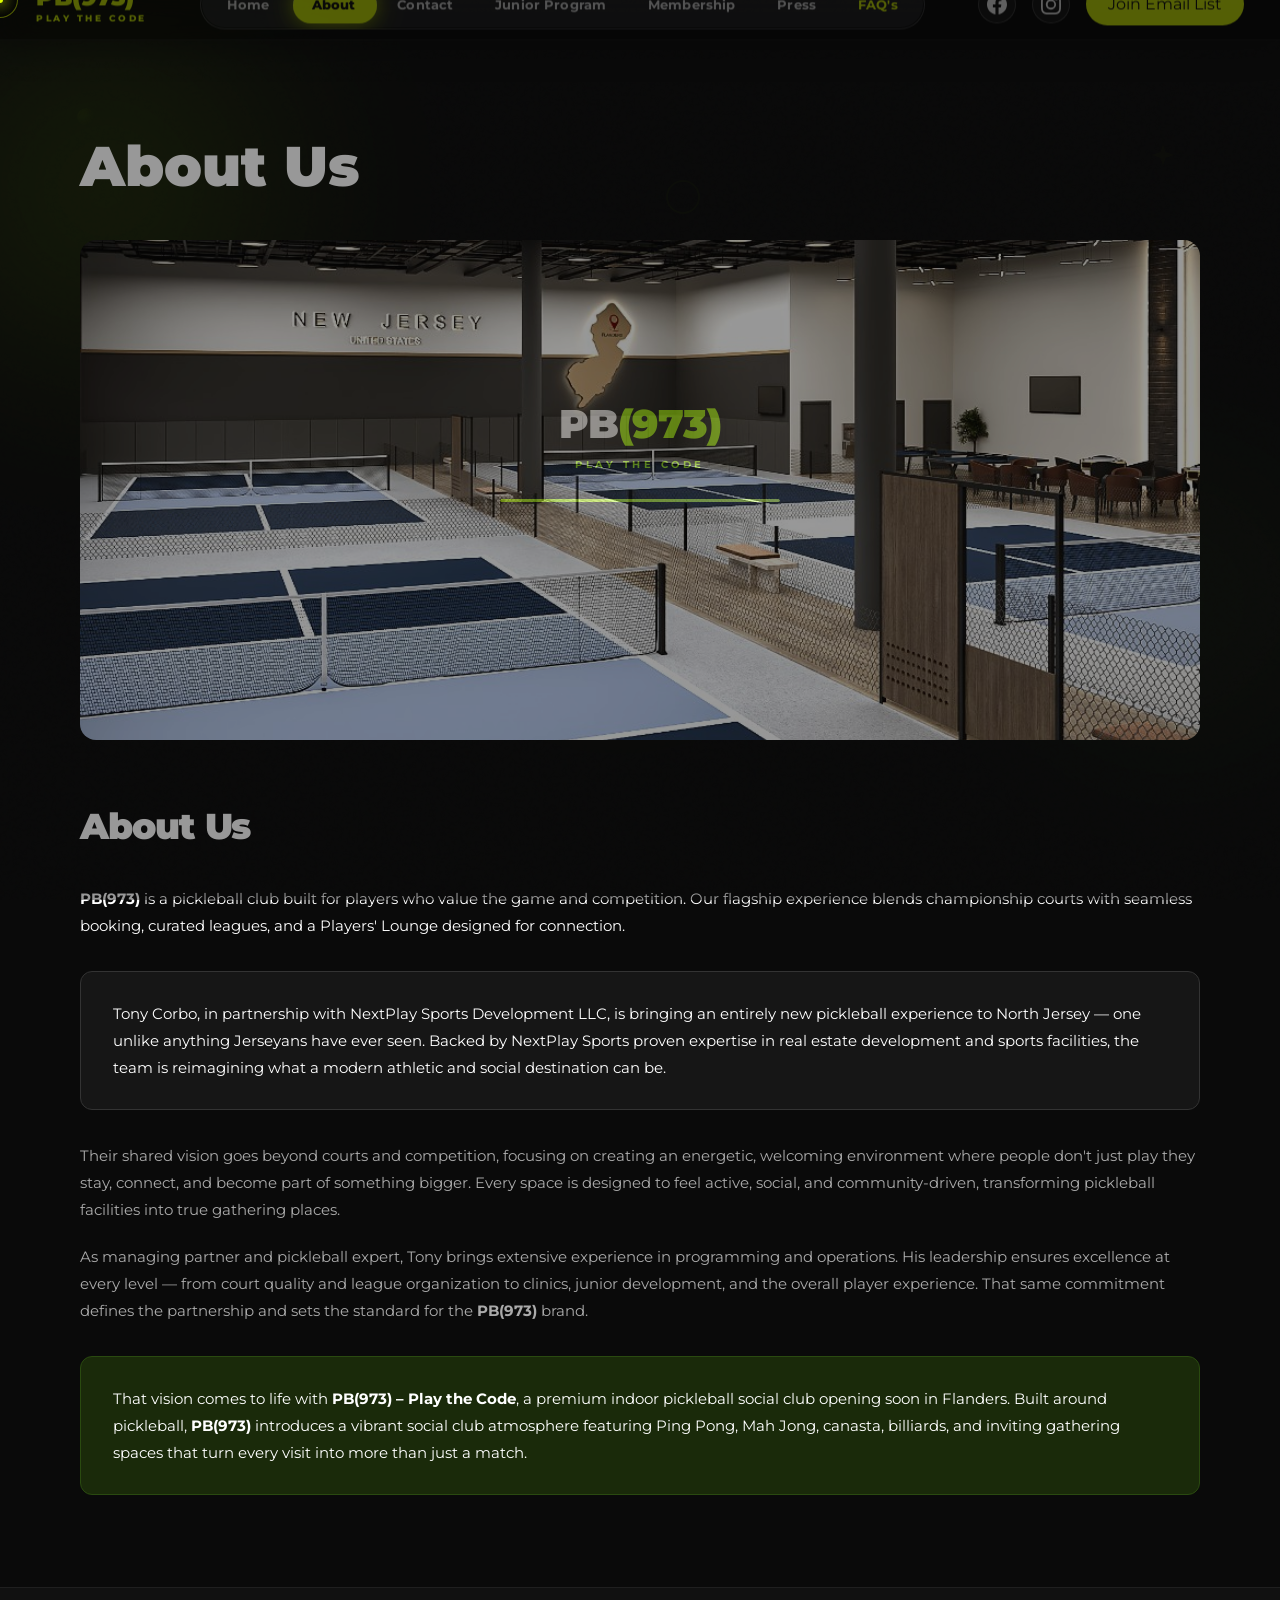
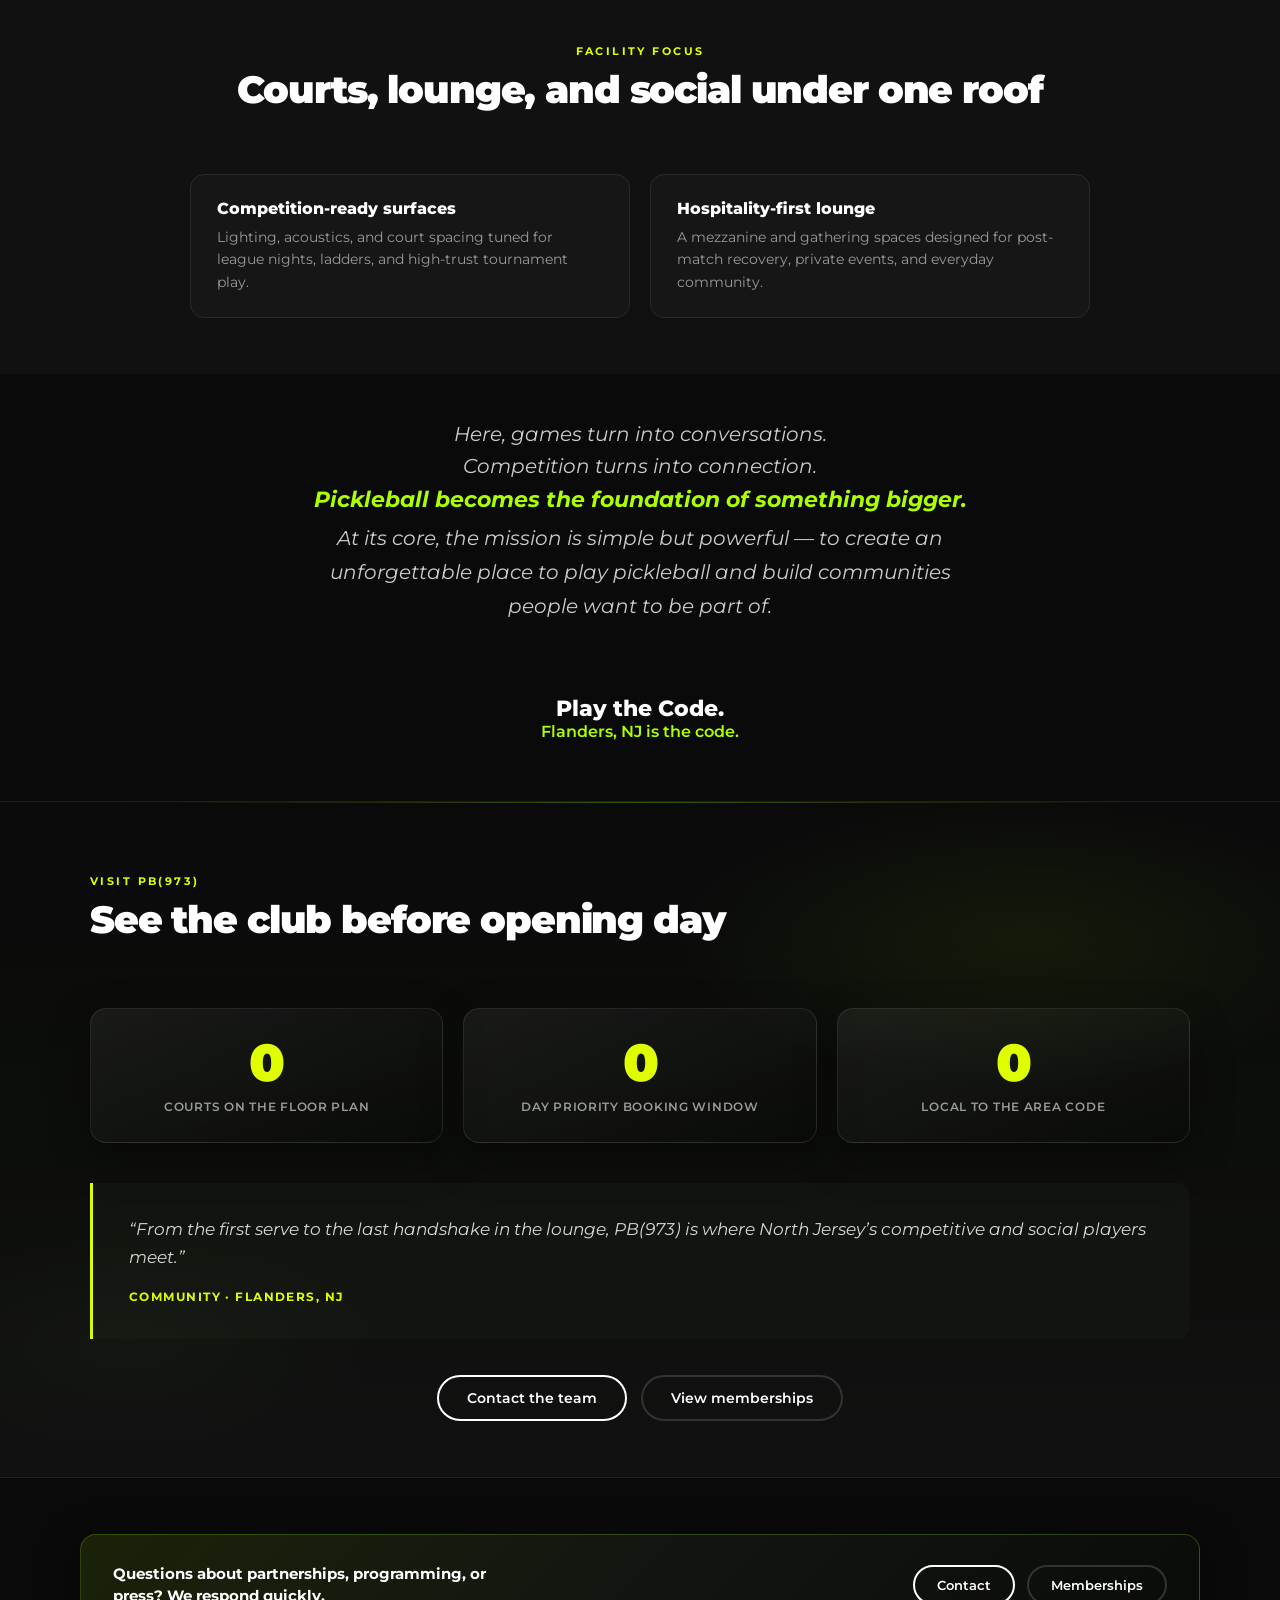
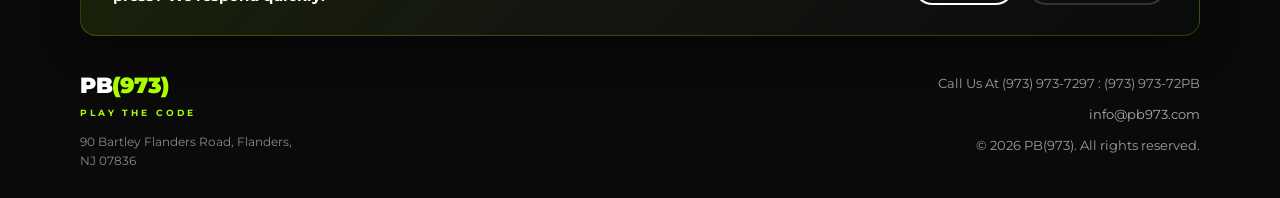
==== commit 9f96b541: "add pb973 website v2 (adding v2 FAQ and new Jonior tab)" ====
--- a/about.html
+++ b/about.html
@@ -1,41 +1,45 @@
 <!DOCTYPE html>
 <html lang="en">
+
 <head>
-<meta charset="UTF-8">
-<meta name="viewport" content="width=device-width, initial-scale=1.0">
-<title>PB(973) - Play The Code</title>
-<meta name="description" content="PB(973) Play The Code — indoor pickleball and social club in Flanders, NJ.">
-<meta name="theme-color" content="#0a0a0a">
-<link rel="preconnect" href="https://fonts.googleapis.com">
-<link href="https://fonts.googleapis.com/css2?family=Montserrat:ital,wght@0,400;0,500;0,600;0,700;0,800;0,900;1,400&display=swap" rel="stylesheet">
-<link rel="stylesheet" href="./css/styles.css">
-<link rel="preconnect" href="https://cdnjs.cloudflare.com" crossorigin>
-<link rel="dns-prefetch" href="https://cdnjs.cloudflare.com">
+  <meta charset="UTF-8">
+  <meta name="viewport" content="width=device-width, initial-scale=1.0">
+  <title>PB(973) - Play The Code</title>
+  <meta name="description" content="PB(973) Play The Code — indoor pickleball and social club in Flanders, NJ.">
+  <meta name="theme-color" content="#0a0a0a">
+  <link rel="preconnect" href="https://fonts.googleapis.com">
+  <link
+    href="https://fonts.googleapis.com/css2?family=Montserrat:ital,wght@0,400;0,500;0,600;0,700;0,800;0,900;1,400&display=swap"
+    rel="stylesheet">
+  <link rel="stylesheet" href="./css/styles.css">
+  <link rel="preconnect" href="https://cdnjs.cloudflare.com" crossorigin>
+  <link rel="dns-prefetch" href="https://cdnjs.cloudflare.com">
 </head>
+
 <body class="is-loading">
-<div class="ambient-bg" aria-hidden="true">
-  <div class="ambient-orb ambient-orb--1"></div>
-  <div class="ambient-orb ambient-orb--2"></div>
-  <div class="ambient-orb ambient-orb--3"></div>
-</div>
-<div class="ambient-motifs" aria-hidden="true">
-  <span class="motif motif--ball motif--1"></span>
-  <span class="motif motif--ball motif--2"></span>
-  <span class="motif motif--square motif--3"></span>
-  <span class="motif motif--square motif--4"></span>
-  <span class="motif motif--ring motif--5"></span>
-  <span class="motif motif--ring motif--6"></span>
-  <span class="motif motif--diamond motif--7"></span>
-  <span class="motif motif--star motif--8"></span>
-</div>
-<div id="site-loader" class="site-loader" aria-busy="true" aria-live="polite">
-  <div class="site-loader-inner">
-    <div class="site-loader-logo">PB<span>(973)</span></div>
-    <div class="site-loader-tag">Play The Code</div>
-    <div class="site-loader-bar" aria-hidden="true"><span class="site-loader-bar-fill"></span></div>
+  <div class="ambient-bg" aria-hidden="true">
+    <div class="ambient-orb ambient-orb--1"></div>
+    <div class="ambient-orb ambient-orb--2"></div>
+    <div class="ambient-orb ambient-orb--3"></div>
   </div>
-</div>
-<!--
+  <div class="ambient-motifs" aria-hidden="true">
+    <span class="motif motif--ball motif--1"></span>
+    <span class="motif motif--ball motif--2"></span>
+    <span class="motif motif--square motif--3"></span>
+    <span class="motif motif--square motif--4"></span>
+    <span class="motif motif--ring motif--5"></span>
+    <span class="motif motif--ring motif--6"></span>
+    <span class="motif motif--diamond motif--7"></span>
+    <span class="motif motif--star motif--8"></span>
+  </div>
+  <div id="site-loader" class="site-loader" aria-busy="true" aria-live="polite">
+    <div class="site-loader-inner">
+      <div class="site-loader-logo">PB<span>(973)</span></div>
+      <div class="site-loader-tag">Play The Code</div>
+      <div class="site-loader-bar" aria-hidden="true"><span class="site-loader-bar-fill"></span></div>
+    </div>
+  </div>
+  <!--
   Site structure (for grading / handoff):
   - index.html     Main markup
   - css/styles.css All layout and theme rules
@@ -44,1084 +48,1756 @@
   - assets/icons/    Facebook & Instagram SVG marks (Bootstrap Icons / MIT)
 -->
 
-<!-- NAV: logo | single dark pill (site tabs only) | actions (icons + Join button) -->
-<nav aria-label="Main">
-  <a class="nav-logo" href="index.html" aria-label="PB(973) Home">
-    <div class="pb">PB<span>(973)</span></div>
-    <div class="tagline">PLAY THE CODE</div>
-  </a>
-  <div class="nav-pill-tabbar" role="tablist" aria-label="Site pages">
-    <div class="nav-pill nav-pill--routes">
-      <span class="nav-tab-indicator" aria-hidden="true"></span>
-      <ul class="nav-pill-links" id="navLinks">
-        <li role="presentation"><a href="index.html" role="tab" id="nav-home" class="active" aria-selected="true">Home</a></li>
-        <li role="presentation"><a href="about.html" role="tab" id="nav-about" aria-selected="false">About</a></li>
-        <li role="presentation"><a href="contact.html" role="tab" id="nav-contact" aria-selected="false">Contact</a></li>
-        <li role="presentation"><a href="junior.html" role="tab" id="nav-junior" aria-selected="false">Junior Program</a></li>
-        <li role="presentation"><a href="membership.html" role="tab" id="nav-membership" aria-selected="false">Membership</a></li>
-        <li role="presentation"><a href="press.html" role="tab" id="nav-press" aria-selected="false">Press</a></li>
-        <li role="presentation"><a href="faq.html" role="tab" id="nav-faq" class="green-link" aria-selected="false">FAQ's</a></li>
-      </ul>
+  <!-- NAV: logo | single dark pill (site tabs only) | actions (icons + Join button) -->
+  <nav aria-label="Main">
+    <a class="nav-logo" href="index.html" aria-label="PB(973) Home">
+      <div class="pb">PB<span>(973)</span></div>
+      <div class="tagline">PLAY THE CODE</div>
+    </a>
+    <div class="nav-pill-tabbar" role="tablist" aria-label="Site pages">
+      <div class="nav-pill nav-pill--routes">
+        <span class="nav-tab-indicator" aria-hidden="true"></span>
+        <ul class="nav-pill-links" id="navLinks">
+          <li role="presentation"><a href="index.html" role="tab" id="nav-home" class="active"
+              aria-selected="true">Home</a></li>
+          <li role="presentation"><a href="about.html" role="tab" id="nav-about" aria-selected="false">About</a></li>
+          <li role="presentation"><a href="contact.html" role="tab" id="nav-contact" aria-selected="false">Contact</a>
+          </li>
+          <li role="presentation"><a href="junior.html" role="tab" id="nav-junior" aria-selected="false">Junior
+              Program</a></li>
+          <li role="presentation"><a href="membership.html" role="tab" id="nav-membership"
+              aria-selected="false">Membership</a></li>
+          <li role="presentation"><a href="press.html" role="tab" id="nav-press" aria-selected="false">Press</a></li>
+          <li role="presentation"><a href="faq.html" role="tab" id="nav-faq" class="green-link"
+              aria-selected="false">FAQ's</a></li>
+        </ul>
+      </div>
+    </div>
+    <div class="nav-actions">
+      <button type="button" class="nav-menu-toggle" id="navMenuToggle" aria-expanded="false"
+        aria-controls="mobileNavDrawer" aria-label="Open site pages menu">
+        <span class="nav-menu-toggle-bars" aria-hidden="true">
+          <span class="nav-menu-toggle-line"></span>
+          <span class="nav-menu-toggle-line"></span>
+          <span class="nav-menu-toggle-line"></span>
+        </span>
+      </button>
+      <a class="nav-icon" href="#" title="Facebook" aria-label="Facebook" onclick="return false;"><img
+          src="assets/icons/facebook.svg" alt="" class="nav-social-img" width="20" height="20" decoding="async"></a>
+      <a class="nav-icon" href="#" title="Instagram" aria-label="Instagram" onclick="return false;"><img
+          src="assets/icons/instagram.svg" alt="" class="nav-social-img" width="20" height="20" decoding="async"></a>
+      <button type="button" class="btn-join btn-join-nav" onclick="showPage('membership')">Join Email List</button>
+    </div>
+  </nav>
+  <div id="mobileNavBackdrop" class="mobile-nav-backdrop" hidden aria-hidden="true"></div>
+  <div id="mobileNavDrawer" class="mobile-nav-drawer" role="dialog" aria-modal="true" aria-label="Site menu"
+    aria-hidden="true" hidden>
+    <div class="mobile-nav-panel">
+      <div class="mobile-nav-top">
+        <a class="mobile-nav-logo" href="index.html" aria-label="PB(973) Home">
+          <span class="pb">PB<span>(973)</span></span>
+        </a>
+        <button type="button" class="mobile-nav-close" id="mobileNavClose" aria-label="Close menu"><span
+            class="mobile-nav-close-x" aria-hidden="true">✕</span></button>
+      </div>
+      <nav class="mobile-nav-links" aria-label="Site pages">
+        <a href="index.html" class="mobile-nav-link" data-page="home">Home</a>
+        <a href="about.html" class="mobile-nav-link" data-page="about">About</a>
+        <a href="contact.html" class="mobile-nav-link" data-page="contact">Contact</a>
+        <a href="junior.html" class="mobile-nav-link" data-page="junior">Junior Program</a>
+        <a href="membership.html" class="mobile-nav-link" data-page="membership">Membership</a>
+        <a href="press.html" class="mobile-nav-link" data-page="press">Press</a>
+        <a href="faq.html" class="mobile-nav-link mobile-nav-link--faq" data-page="faq">FAQ's</a>
+      </nav>
+      <div class="mobile-nav-spacer" aria-hidden="true"></div>
+      <div class="mobile-nav-drawer-footer">
+        <button type="button" class="btn-join-mobile-nav" onclick="showPage('membership')">Join Email List</button>
+      </div>
     </div>
   </div>
-  <div class="nav-actions">
-    <button type="button" class="nav-menu-toggle" id="navMenuToggle" aria-expanded="false" aria-controls="mobileNavDrawer" aria-label="Open site pages menu">
-      <span class="nav-menu-toggle-bars" aria-hidden="true">
-        <span class="nav-menu-toggle-line"></span>
-        <span class="nav-menu-toggle-line"></span>
-        <span class="nav-menu-toggle-line"></span>
-      </span>
-    </button>
-    <a class="nav-icon" href="#" title="Facebook" aria-label="Facebook" onclick="return false;"><img src="assets/icons/facebook.svg" alt="" class="nav-social-img" width="20" height="20" decoding="async"></a>
-    <a class="nav-icon" href="#" title="Instagram" aria-label="Instagram" onclick="return false;"><img src="assets/icons/instagram.svg" alt="" class="nav-social-img" width="20" height="20" decoding="async"></a>
-    <button type="button" class="btn-join btn-join-nav" onclick="showPage('membership')">Join Email List</button>
+  <div class="cursor-dot" aria-hidden="true"></div>
+  <div class="cursor-glow" aria-hidden="true"></div>
+
+  <!-- ===== HOME PAGE ===== -->
+  <div id="page-home" class="page active">
+    <section class="hero">
+      <div class="hero-parallax-layer" aria-hidden="true">
+        <div class="hero-parallax-orb hero-parallax-orb--1"></div>
+        <div class="hero-parallax-orb hero-parallax-orb--2"></div>
+      </div>
+      <div class="hero-bg-gallery" aria-hidden="true">
+        <img src="assets/images/Championship%20Courts%20View.jpg" alt="" class="hero-bg-photo hero-bg-photo--1"
+          decoding="async">
+        <img src="assets/images/6%20Championship%20Courts.jpg" alt="" class="hero-bg-photo hero-bg-photo--2"
+          decoding="async">
+        <img src="assets/images/Interactive%20Warm-Up%20Area.jpg" alt="" class="hero-bg-photo hero-bg-photo--3"
+          decoding="async">
+        <img src="assets/images/player%20lounge.jpg" alt="" class="hero-bg-photo hero-bg-photo--4" decoding="async">
+        <img src="assets/images/Championship%20Courts%20%E2%80%94%20New%20Jersey.png" alt=""
+          class="hero-bg-photo hero-bg-photo--5" decoding="async">
+        <img src="assets/images/contact%20.jpg" alt="" class="hero-bg-photo hero-bg-photo--6" decoding="async">
+      </div>
+      <div>
+        <div class="hero-badge"><span>TRAIN · COMPETE · COMMUNITY</span></div>
+        <h1>Premier.<br>Elite.<br><span class="green">Unmatched.</span></h1>
+        <p class="hero-desc">PB(973) is an exclusive, upscale pickleball sanctuary with championship courts, concierge
+          booking, tailored programs, and a vibrant social community featuring Ping Pong, Mah Jongg, Canasta and
+          Billiards for players who demand the best.</p>
+        <div class="coming-stamp">
+          <div class="line1">COMING</div>
+          <div class="line2">JUNE 2026!</div>
+        </div>
+        <div class="hero-btns">
+          <a href="#" class="btn-outline" onclick="showPage('about')">About Us</a>
+          <a href="#" class="btn-solid" onclick="showPage('membership')">View Memberships</a>
+        </div>
+      </div>
+      <div class="hero-media">
+        <img src="assets/images/Championship%20Courts%20View.jpg"
+          alt="PB(973) reception and championship courts lobby render" class="hero-img" width="1024" height="768"
+          decoding="async">
+      </div>
+
+      <!-- Glass tabs live inside hero so they appear without scrolling past a full-screen hero -->
+      <div class="glass-tabs-section hero-glass-tabs" role="region" aria-labelledby="club-tabs-heading">
+        <div class="glass-tabs-ambient" aria-hidden="true"></div>
+        <div class="glass-tabs-wrap">
+          <h2 id="club-tabs-heading" class="glass-tabs-heading section-heading">Inside the club</h2>
+          <p class="glass-tabs-sub">Tap a tab—courts, lounge, and social spaces in one premium destination.</p>
+
+          <div class="club-tab-bar" role="tablist" aria-label="Club highlights">
+            <span class="club-tab-indicator" aria-hidden="true"></span>
+            <button type="button" class="club-tab active" role="tab" id="club-tab-courts" aria-selected="true"
+              aria-controls="club-panel-courts" tabindex="0">Championship courts</button>
+            <button type="button" class="club-tab" role="tab" id="club-tab-lounge" aria-selected="false"
+              aria-controls="club-panel-lounge" tabindex="-1">Players lounge</button>
+            <button type="button" class="club-tab" role="tab" id="club-tab-social" aria-selected="false"
+              aria-controls="club-panel-social" tabindex="-1">Social &amp; games</button>
+          </div>
+
+          <div class="club-tab-panels">
+            <div class="club-panel" id="club-panel-courts" role="tabpanel" aria-labelledby="club-tab-courts"
+              tabindex="0">
+              <div class="club-panel-glass">
+                <div class="club-panel-icon" aria-hidden="true">🎾</div>
+                <h3>Six pro-grade courts</h3>
+                <p>Competition surfaces, balanced lighting, and sound mitigation so every rally feels crisp—whether you
+                  are drilling or playing league night.</p>
+              </div>
+            </div>
+            <div class="club-panel" id="club-panel-lounge" role="tabpanel" aria-labelledby="club-tab-lounge" hidden
+              tabindex="0">
+              <div class="club-panel-glass">
+                <div class="club-panel-icon" aria-hidden="true">🍹</div>
+                <h3>Mezzanine lounge</h3>
+                <p>A boutique-hotel vibe for post-match hangs, networking, and private events—your clubhouse away from
+                  home.</p>
+              </div>
+            </div>
+            <div class="club-panel" id="club-panel-social" role="tabpanel" aria-labelledby="club-tab-social" hidden
+              tabindex="0">
+              <div class="club-panel-glass">
+                <div class="club-panel-icon" aria-hidden="true">🎱</div>
+                <h3>Beyond pickleball</h3>
+                <p>Ping pong, Mah Jongg, canasta, and billiards in curated social spaces—play, pause, and connect
+                  without leaving the building.</p>
+              </div>
+            </div>
+          </div>
+        </div>
+      </div>
+    </section>
+
+    <section class="flagship">
+      <div class="reveal-section" data-reveal="left">
+        <h2 class="section-heading">The Flagship<br>Experience</h2>
+        <p class="flagship-desc">An ultra modern, pickleball social club with premium facilities, curated memberships
+          and a mezzanine lounge that feels like a boutique hotel.</p>
+        <div class="flagship-tags">
+          <span class="tag">Automated Booking</span>
+          <span class="tag">Pro Coaching</span>
+          <span class="tag">Players Lounge</span>
+        </div>
+      </div>
+      <div class="reveal-section" data-reveal="right">
+        <img src="assets/images/Championship%20Courts%20View.jpg" alt="PB(973) championship courts view"
+          class="flagship-img" width="1024" height="768" decoding="async">
+      </div>
+    </section>
+
+    <section class="features">
+      <div class="reveal-section" data-reveal="blur">
+        <div class="stagger-children">
+          <div class="feature-card">
+            <img src="assets/images/6%20Championship%20Courts.jpg" alt="Six championship pickleball courts" width="1024"
+              height="768" decoding="async">
+            <div class="feat-info">
+              <h3>6 Championship Courts</h3>
+              <p>Pro-grade surfaces, balanced lighting, real-time video playback and sound mitigation built for focus.
+              </p>
+            </div>
+          </div>
+          <div class="feature-card">
+            <img src="assets/images/Interactive%20Warm-Up%20Area.jpg" alt="Interactive warm-up area" width="1024"
+              height="768" decoding="async">
+            <div class="feat-info">
+              <h3>Interactive Warm-Up Area</h3>
+              <p>Interactive warmup wall with light-based drills that sharpen your reflexes, footwork, and hand speed
+                before you step on court.</p>
+            </div>
+          </div>
+          <div class="feature-card">
+            <img src="assets/images/player%20lounge.jpg" alt="Players lounge area" width="1024" height="768"
+              decoding="async">
+            <div class="feat-info">
+              <h3>Players Lounge</h3>
+              <p>Refined social space for post-match lounging, networking, and private events.</p>
+            </div>
+          </div>
+        </div>
+      </div>
+    </section>
+
+    <section class="page-close" aria-labelledby="home-close-heading">
+      <div class="texture-band" aria-hidden="true"></div>
+      <div class="page-close-inner reveal-section" data-reveal="scale">
+        <p class="section-kicker">The standard</p>
+        <h2 id="home-close-heading" class="section-heading">Built for players who expect more</h2>
+        <div class="stat-grid stagger-children">
+          <div class="stat-card">
+            <div class="stat-value" data-target="6" data-suffix="">0</div>
+            <div class="stat-label">Championship courts</div>
+          </div>
+          <div class="stat-card">
+            <div class="stat-value" data-target="15" data-suffix="K+" data-decimals="0">0</div>
+            <div class="stat-label">Square feet of premium space</div>
+          </div>
+          <div class="stat-card">
+            <div class="stat-value" data-target="2026" data-suffix="">0</div>
+            <div class="stat-label">Opening year · Flanders, NJ</div>
+          </div>
+        </div>
+        <blockquote class="quote-block">
+          “We did not build a warehouse with lines taped on the floor—we built a flagship social club where every detail
+          earns the PB(973) name.”
+          <cite>Club vision · North Jersey</cite>
+        </blockquote>
+        <div class="mini-cta-row">
+          <a href="#" class="btn-email" onclick="showPage('membership'); return false;">✉ Join The List</a>
+          <a href="#" class="btn-ghost" onclick="showPage('faq'); return false;">Read FAQ's</a>
+        </div>
+      </div>
+    </section>
+
+    <section class="mailing">
+      <div class="reveal-section" data-reveal="up">
+        <h2 class="section-heading">Our Mailing List</h2>
+        <p>Be the first to know about membership openings, events, and exclusive offers.</p>
+        <a href="#" class="btn-email">✉ Join Our Email List For Updates</a>
+        <div class="social-row">
+          <a href="#" class="social-btn fb" aria-label="Facebook"><img src="assets/icons/facebook.svg" alt="" width="22"
+              height="22" decoding="async"></a>
+          <a href="#" class="social-btn ig" aria-label="Instagram"><img src="assets/icons/instagram.svg" alt=""
+              width="22" height="22" decoding="async"></a>
+        </div>
+      </div>
+    </section>
+
+    <!-- Footer -->
+    <footer>
+      <div class="footer-cta-strip">
+        <p>Ready when you are—lock in updates, tours, and membership windows.</p>
+        <div class="footer-cta-actions">
+          <a href="#" class="btn-outline" onclick="showPage('membership'); return false;">Memberships</a>
+          <a href="#" class="btn-solid" onclick="showPage('contact'); return false;">Contact</a>
+        </div>
+      </div>
+      <div>
+        <div class="footer-logo">
+          <div class="pb">PB<span>(973)</span></div>
+          <div class="tagline">PLAY THE CODE</div>
+        </div>
+        <div class="footer-addr">90 Bartley Flanders Road, Flanders, NJ 07836</div>
+      </div>
+      <div class="footer-contact">
+        <p>Call Us At (973) 973-7297 : (973) 973-72PB</p>
+        <p><a href="mailto:info@pb973.com">info@pb973.com</a></p>
+        <p>© 2026 PB(973). All rights reserved.</p>
+      </div>
+      <div class="footer-bottom"></div>
+    </footer>
   </div>
-</nav>
-<div id="mobileNavBackdrop" class="mobile-nav-backdrop" hidden aria-hidden="true"></div>
-<div id="mobileNavDrawer" class="mobile-nav-drawer" role="dialog" aria-modal="true" aria-label="Site menu" aria-hidden="true" hidden>
-  <div class="mobile-nav-panel">
-    <div class="mobile-nav-top">
-      <a class="mobile-nav-logo" href="index.html" aria-label="PB(973) Home">
-        <span class="pb">PB<span>(973)</span></span>
-      </a>
-      <button type="button" class="mobile-nav-close" id="mobileNavClose" aria-label="Close menu"><span class="mobile-nav-close-x" aria-hidden="true">✕</span></button>
-    </div>
-    <nav class="mobile-nav-links" aria-label="Site pages">
-      <a href="index.html" class="mobile-nav-link" data-page="home">Home</a>
-      <a href="about.html" class="mobile-nav-link" data-page="about">About</a>
-      <a href="contact.html" class="mobile-nav-link" data-page="contact">Contact</a>
-      <a href="junior.html" class="mobile-nav-link" data-page="junior">Junior Program</a>
-      <a href="membership.html" class="mobile-nav-link" data-page="membership">Membership</a>
-      <a href="press.html" class="mobile-nav-link" data-page="press">Press</a>
-      <a href="faq.html" class="mobile-nav-link mobile-nav-link--faq" data-page="faq">FAQ's</a>
-    </nav>
-    <div class="mobile-nav-spacer" aria-hidden="true"></div>
-    <div class="mobile-nav-drawer-footer">
-      <button type="button" class="btn-join-mobile-nav" onclick="showPage('membership')">Join Email List</button>
-    </div>
+
+  <!-- ===== ABOUT PAGE ===== -->
+  <div id="page-about" class="page">
+    <div class="page-header">
+      <h1>About Us</h1>
+    </div>
+    <img src="assets/images/Championship%20Courts%20%E2%80%94%20New%20Jersey.png" alt="Championship Courts — New Jersey"
+      class="about-hero-img" width="1024" height="768" decoding="async">
+    <div class="about-body">
+      <div class="reveal-section" data-reveal="up">
+        <h2 class="section-heading">About Us</h2>
+        <p class="highlight-p"><strong>PB(973)</strong> is a pickleball club built for players who value the game and
+          competition. Our flagship experience blends championship courts with seamless booking, curated leagues, and a
+          Players' Lounge designed for connection.</p>
+      </div>
+      <div class="reveal-section" data-reveal="right">
+        <div class="about-callout">
+          <p>Tony Corbo, in partnership with NextPlay Sports Development LLC, is bringing an entirely new pickleball
+            experience to North Jersey — one unlike anything Jerseyans have ever seen. Backed by NextPlay Sports proven
+            expertise in real estate development and sports facilities, the team is reimagining what a modern athletic
+            and social destination can be.</p>
+        </div>
+      </div>
+      <div class="reveal-section" data-reveal="left">
+        <p>Their shared vision goes beyond courts and competition, focusing on creating an energetic, welcoming
+          environment where people don't just play they stay, connect, and become part of something bigger. Every space
+          is designed to feel active, social, and community-driven, transforming pickleball facilities into true
+          gathering places.</p>
+        <p>As managing partner and pickleball expert, Tony brings extensive experience in programming and operations.
+          His leadership ensures excellence at every level — from court quality and league organization to clinics,
+          junior development, and the overall player experience. That same commitment defines the partnership and sets
+          the standard for the <strong>PB(973)</strong> brand.</p>
+      </div>
+      <div class="reveal-section" data-reveal="blur">
+        <div class="about-quote">
+          <p>That vision comes to life with <strong>PB(973) – Play the Code</strong>, a premium indoor pickleball social
+            club opening soon in Flanders. Built around pickleball, <strong>PB(973)</strong> introduces a vibrant social
+            club atmosphere featuring Ping Pong, Mah Jong, canasta, billiards, and inviting gathering spaces that turn
+            every visit into more than just a match.</p>
+        </div>
+      </div>
+    </div>
+    <div class="content-band content-band--alt">
+      <div class="content-band-inner reveal-section" data-reveal="scale">
+        <p class="section-kicker">Facility focus</p>
+        <h2 class="section-heading">Courts, lounge, and social under one roof</h2>
+        <div class="two-col-features stagger-children">
+          <div class="highlight-card">
+            <h3>Competition-ready surfaces</h3>
+            <p>Lighting, acoustics, and court spacing tuned for league nights, ladders, and high-trust tournament play.
+            </p>
+          </div>
+          <div class="highlight-card">
+            <h3>Hospitality-first lounge</h3>
+            <p>A mezzanine and gathering spaces designed for post-match recovery, private events, and everyday
+              community.</p>
+          </div>
+        </div>
+      </div>
+    </div>
+    <div class="taglines">
+      <p>Here, games turn into conversations.</p>
+      <p>Competition turns into connection.</p>
+      <p class="green-line">Pickleball becomes the foundation of something bigger.</p>
+      <p class="mission-p">At its core, the mission is simple but powerful — to create an unforgettable place to play
+        pickleball and build communities people want to be part of.</p>
+    </div>
+    <div class="play-code-block">
+      <h3>Play the Code.</h3>
+      <p>Flanders, NJ is the code.</p>
+    </div>
+    <section class="page-close" aria-labelledby="about-close-heading">
+      <div class="texture-band" aria-hidden="true"></div>
+      <div class="page-close-inner reveal-section" data-reveal="up">
+        <p class="section-kicker">Visit PB(973)</p>
+        <h2 id="about-close-heading" class="section-heading">See the club before opening day</h2>
+        <div class="stat-grid stagger-children">
+          <div class="stat-card">
+            <div class="stat-value" data-target="6" data-suffix="">0</div>
+            <div class="stat-label">Courts on the floor plan</div>
+          </div>
+          <div class="stat-card">
+            <div class="stat-value" data-target="21" data-suffix="">0</div>
+            <div class="stat-label">Day priority booking window</div>
+          </div>
+          <div class="stat-card">
+            <div class="stat-value" data-target="973" data-suffix="">0</div>
+            <div class="stat-label">Local to the area code</div>
+          </div>
+        </div>
+        <blockquote class="quote-block">
+          “From the first serve to the last handshake in the lounge, PB(973) is where North Jersey’s competitive and
+          social players meet.”
+          <cite>Community · Flanders, NJ</cite>
+        </blockquote>
+        <div class="mini-cta-row">
+          <a href="#" class="btn-outline" onclick="showPage('contact'); return false;">Contact the team</a>
+          <a href="#" class="btn-solid" onclick="showPage('membership'); return false;">View memberships</a>
+        </div>
+      </div>
+    </section>
+    <footer>
+      <div class="footer-cta-strip">
+        <p>Questions about partnerships, programming, or press? We respond quickly.</p>
+        <div class="footer-cta-actions">
+          <a href="#" class="btn-outline" onclick="showPage('contact'); return false;">Contact</a>
+          <a href="#" class="btn-solid" onclick="showPage('membership'); return false;">Memberships</a>
+        </div>
+      </div>
+      <div>
+        <div class="footer-logo">
+          <div class="pb">PB<span>(973)</span></div>
+          <div class="tagline">PLAY THE CODE</div>
+        </div>
+        <div class="footer-addr">90 Bartley Flanders Road, Flanders, NJ 07836</div>
+      </div>
+      <div class="footer-contact">
+        <p>Call Us At (973) 973-7297 : (973) 973-72PB</p>
+        <p><a href="mailto:info@pb973.com">info@pb973.com</a></p>
+        <p>© 2026 PB(973). All rights reserved.</p>
+      </div>
+      <div class="footer-bottom"></div>
+    </footer>
   </div>
-</div>
-<div class="cursor-dot" aria-hidden="true"></div>
-<div class="cursor-glow" aria-hidden="true"></div>
-
-<!-- ===== HOME PAGE ===== -->
-<div id="page-home" class="page active">
-  <section class="hero">
-    <div class="hero-parallax-layer" aria-hidden="true">
-      <div class="hero-parallax-orb hero-parallax-orb--1"></div>
-      <div class="hero-parallax-orb hero-parallax-orb--2"></div>
-    </div>
-    <div class="hero-bg-gallery" aria-hidden="true">
-      <img src="assets/images/Championship%20Courts%20View.jpg" alt="" class="hero-bg-photo hero-bg-photo--1" decoding="async">
-      <img src="assets/images/6%20Championship%20Courts.jpg" alt="" class="hero-bg-photo hero-bg-photo--2" decoding="async">
-      <img src="assets/images/Interactive%20Warm-Up%20Area.jpg" alt="" class="hero-bg-photo hero-bg-photo--3" decoding="async">
-      <img src="assets/images/player%20lounge.jpg" alt="" class="hero-bg-photo hero-bg-photo--4" decoding="async">
-      <img src="assets/images/Championship%20Courts%20%E2%80%94%20New%20Jersey.png" alt="" class="hero-bg-photo hero-bg-photo--5" decoding="async">
-      <img src="assets/images/contact%20.jpg" alt="" class="hero-bg-photo hero-bg-photo--6" decoding="async">
-    </div>
-    <div>
-      <div class="hero-badge"><span>TRAIN · COMPETE · COMMUNITY</span></div>
-      <h1>Premier.<br>Elite.<br><span class="green">Unmatched.</span></h1>
-      <p class="hero-desc">PB(973) is an exclusive, upscale pickleball sanctuary with championship courts, concierge booking, tailored programs, and a vibrant social community featuring Ping Pong, Mah Jongg, Canasta and Billiards for players who demand the best.</p>
-      <div class="coming-stamp">
-        <div class="line1">COMING</div>
-        <div class="line2">JUNE 2026!</div>
-      </div>
-      <div class="hero-btns">
-        <a href="#" class="btn-outline" onclick="showPage('about')">About Us</a>
-        <a href="#" class="btn-solid" onclick="showPage('membership')">View Memberships</a>
-      </div>
-    </div>
-    <div class="hero-media">
-      <img
-        src="assets/images/Championship%20Courts%20View.jpg"
-        alt="PB(973) reception and championship courts lobby render"
-        class="hero-img"
-        width="1024"
-        height="768"
-        decoding="async"
-      >
-    </div>
-
-    <!-- Glass tabs live inside hero so they appear without scrolling past a full-screen hero -->
-    <div class="glass-tabs-section hero-glass-tabs" role="region" aria-labelledby="club-tabs-heading">
-      <div class="glass-tabs-ambient" aria-hidden="true"></div>
-      <div class="glass-tabs-wrap">
-        <h2 id="club-tabs-heading" class="glass-tabs-heading section-heading">Inside the club</h2>
-        <p class="glass-tabs-sub">Tap a tab—courts, lounge, and social spaces in one premium destination.</p>
-
-        <div class="club-tab-bar" role="tablist" aria-label="Club highlights">
-          <span class="club-tab-indicator" aria-hidden="true"></span>
-          <button type="button" class="club-tab active" role="tab" id="club-tab-courts" aria-selected="true" aria-controls="club-panel-courts" tabindex="0">Championship courts</button>
-          <button type="button" class="club-tab" role="tab" id="club-tab-lounge" aria-selected="false" aria-controls="club-panel-lounge" tabindex="-1">Players lounge</button>
-          <button type="button" class="club-tab" role="tab" id="club-tab-social" aria-selected="false" aria-controls="club-panel-social" tabindex="-1">Social &amp; games</button>
-        </div>
-
-        <div class="club-tab-panels">
-          <div class="club-panel" id="club-panel-courts" role="tabpanel" aria-labelledby="club-tab-courts" tabindex="0">
-            <div class="club-panel-glass">
-              <div class="club-panel-icon" aria-hidden="true">🎾</div>
-              <h3>Six pro-grade courts</h3>
-              <p>Competition surfaces, balanced lighting, and sound mitigation so every rally feels crisp—whether you are drilling or playing league night.</p>
-            </div>
-          </div>
-          <div class="club-panel" id="club-panel-lounge" role="tabpanel" aria-labelledby="club-tab-lounge" hidden tabindex="0">
-            <div class="club-panel-glass">
-              <div class="club-panel-icon" aria-hidden="true">🍹</div>
-              <h3>Mezzanine lounge</h3>
-              <p>A boutique-hotel vibe for post-match hangs, networking, and private events—your clubhouse away from home.</p>
-            </div>
-          </div>
-          <div class="club-panel" id="club-panel-social" role="tabpanel" aria-labelledby="club-tab-social" hidden tabindex="0">
-            <div class="club-panel-glass">
-              <div class="club-panel-icon" aria-hidden="true">🎱</div>
-              <h3>Beyond pickleball</h3>
-              <p>Ping pong, Mah Jongg, canasta, and billiards in curated social spaces—play, pause, and connect without leaving the building.</p>
-            </div>
-          </div>
-        </div>
-      </div>
-    </div>
-  </section>
-
-  <section class="flagship">
-    <div class="reveal-section" data-reveal="left">
-      <h2 class="section-heading">The Flagship<br>Experience</h2>
-      <p class="flagship-desc">An ultra modern, pickleball social club with premium facilities, curated memberships and a mezzanine lounge that feels like a boutique hotel.</p>
-      <div class="flagship-tags">
-        <span class="tag">Automated Booking</span>
-        <span class="tag">Pro Coaching</span>
-        <span class="tag">Players Lounge</span>
-      </div>
-    </div>
-    <div class="reveal-section" data-reveal="right">
-      <img src="assets/images/Championship%20Courts%20View.jpg" alt="PB(973) championship courts view" class="flagship-img" width="1024" height="768" decoding="async">
-    </div>
-  </section>
-
-  <section class="features">
-    <div class="reveal-section" data-reveal="blur">
-    <div class="stagger-children">
-    <div class="feature-card">
-      <img src="assets/images/6%20Championship%20Courts.jpg" alt="Six championship pickleball courts" width="1024" height="768" decoding="async">
-      <div class="feat-info">
-        <h3>6 Championship Courts</h3>
-        <p>Pro-grade surfaces, balanced lighting, real-time video playback and sound mitigation built for focus.</p>
-      </div>
-    </div>
-    <div class="feature-card">
-      <img src="assets/images/Interactive%20Warm-Up%20Area.jpg" alt="Interactive warm-up area" width="1024" height="768" decoding="async">
-      <div class="feat-info">
-        <h3>Interactive Warm-Up Area</h3>
-        <p>Interactive warmup wall with light-based drills that sharpen your reflexes, footwork, and hand speed before you step on court.</p>
-      </div>
-    </div>
-    <div class="feature-card">
-      <img src="assets/images/player%20lounge.jpg" alt="Players lounge area" width="1024" height="768" decoding="async">
-      <div class="feat-info">
-        <h3>Players Lounge</h3>
-        <p>Refined social space for post-match lounging, networking, and private events.</p>
-      </div>
-    </div>
-    </div>
-    </div>
-  </section>
-
-  <section class="page-close" aria-labelledby="home-close-heading">
-    <div class="texture-band" aria-hidden="true"></div>
-    <div class="page-close-inner reveal-section" data-reveal="scale">
-      <p class="section-kicker">The standard</p>
-      <h2 id="home-close-heading" class="section-heading">Built for players who expect more</h2>
-      <div class="stat-grid stagger-children">
-        <div class="stat-card">
-          <div class="stat-value" data-target="6" data-suffix="">0</div>
-          <div class="stat-label">Championship courts</div>
-        </div>
-        <div class="stat-card">
-          <div class="stat-value" data-target="15" data-suffix="K+" data-decimals="0">0</div>
-          <div class="stat-label">Square feet of premium space</div>
-        </div>
-        <div class="stat-card">
-          <div class="stat-value" data-target="2026" data-suffix="">0</div>
-          <div class="stat-label">Opening year · Flanders, NJ</div>
-        </div>
-      </div>
-      <blockquote class="quote-block">
-        “We did not build a warehouse with lines taped on the floor—we built a flagship social club where every detail earns the PB(973) name.”
-        <cite>Club vision · North Jersey</cite>
-      </blockquote>
-      <div class="mini-cta-row">
-        <a href="#" class="btn-email" onclick="showPage('membership'); return false;">✉ Join The List</a>
-        <a href="#" class="btn-ghost" onclick="showPage('faq'); return false;">Read FAQ's</a>
-      </div>
-    </div>
-  </section>
-
-  <section class="mailing">
-    <div class="reveal-section" data-reveal="up">
-    <h2 class="section-heading">Our Mailing List</h2>
-    <p>Be the first to know about membership openings, events, and exclusive offers.</p>
-    <a href="#" class="btn-email">✉ Join Our Email List For Updates</a>
-    <div class="social-row">
-      <a href="#" class="social-btn fb" aria-label="Facebook"><img src="assets/icons/facebook.svg" alt="" width="22" height="22" decoding="async"></a>
-      <a href="#" class="social-btn ig" aria-label="Instagram"><img src="assets/icons/instagram.svg" alt="" width="22" height="22" decoding="async"></a>
-    </div>
-    </div>
-  </section>
-
-  <!-- Footer -->
-  <footer>
-    <div class="footer-cta-strip">
-      <p>Ready when you are—lock in updates, tours, and membership windows.</p>
-      <div class="footer-cta-actions">
-        <a href="#" class="btn-outline" onclick="showPage('membership'); return false;">Memberships</a>
-        <a href="#" class="btn-solid" onclick="showPage('contact'); return false;">Contact</a>
-      </div>
-    </div>
-    <div>
-      <div class="footer-logo">
-        <div class="pb">PB<span>(973)</span></div>
-        <div class="tagline">PLAY THE CODE</div>
-      </div>
-      <div class="footer-addr">90 Bartley Flanders Road, Flanders, NJ 07836</div>
-    </div>
-    <div class="footer-contact">
-      <p>Call Us At (973) 973-7297 : (973) 973-72PB</p>
-      <p><a href="mailto:info@pb973.com">info@pb973.com</a></p>
-      <p>© 2026 PB(973). All rights reserved.</p>
-    </div>
-    <div class="footer-bottom"></div>
-  </footer>
-</div>
-
-<!-- ===== ABOUT PAGE ===== -->
-<div id="page-about" class="page">
-  <div class="page-header"><h1>About Us</h1></div>
-  <img src="assets/images/Championship%20Courts%20%E2%80%94%20New%20Jersey.png" alt="Championship Courts — New Jersey" class="about-hero-img" width="1024" height="768" decoding="async">
-  <div class="about-body">
-    <div class="reveal-section" data-reveal="up">
-    <h2 class="section-heading">About Us</h2>
-    <p class="highlight-p"><strong>PB(973)</strong> is a pickleball club built for players who value the game and competition. Our flagship experience blends championship courts with seamless booking, curated leagues, and a Players' Lounge designed for connection.</p>
-    </div>
-    <div class="reveal-section" data-reveal="right">
-    <div class="about-callout">
-      <p>Tony Corbo, in partnership with NextPlay Sports Development LLC, is bringing an entirely new pickleball experience to North Jersey — one unlike anything Jerseyans have ever seen. Backed by NextPlay Sports proven expertise in real estate development and sports facilities, the team is reimagining what a modern athletic and social destination can be.</p>
-    </div>
-    </div>
-    <div class="reveal-section" data-reveal="left">
-    <p>Their shared vision goes beyond courts and competition, focusing on creating an energetic, welcoming environment where people don't just play they stay, connect, and become part of something bigger. Every space is designed to feel active, social, and community-driven, transforming pickleball facilities into true gathering places.</p>
-    <p>As managing partner and pickleball expert, Tony brings extensive experience in programming and operations. His leadership ensures excellence at every level — from court quality and league organization to clinics, junior development, and the overall player experience. That same commitment defines the partnership and sets the standard for the <strong>PB(973)</strong> brand.</p>
-    </div>
-    <div class="reveal-section" data-reveal="blur">
-    <div class="about-quote">
-      <p>That vision comes to life with <strong>PB(973) – Play the Code</strong>, a premium indoor pickleball social club opening soon in Flanders. Built around pickleball, <strong>PB(973)</strong> introduces a vibrant social club atmosphere featuring Ping Pong, Mah Jong, canasta, billiards, and inviting gathering spaces that turn every visit into more than just a match.</p>
-    </div>
-    </div>
+
+  <!-- ===== CONTACT PAGE ===== -->
+  <div id="page-contact" class="page">
+    <div class="page-header">
+      <h1>Contact</h1>
+    </div>
+    <img src="assets/images/contact%20.jpg" alt="PB(973) contact page courts view" class="contact-img" width="1024"
+      height="768" decoding="async">
+    <div class="content-band">
+      <div class="content-band-inner reveal-section" data-reveal="up">
+        <p class="section-kicker">Concierge</p>
+        <h2 class="section-heading">We read every message</h2>
+        <p style="color:#aaa;font-size:15px;line-height:1.7;max-width:560px;margin:0 auto;">Membership questions, junior
+          programming, events, and partnerships route to the same attentive team. Expect a human reply—not an
+          auto-responder.</p>
+        <div class="feature-pills stagger-children">
+          <span class="feature-pill">Opening 2026</span>
+          <span class="feature-pill">Flanders, NJ</span>
+          <span class="feature-pill">Courts · Lounge · Social</span>
+        </div>
+      </div>
+    </div>
+    <div class="contact-form">
+      <div class="reveal-section" data-reveal="left">
+        <div class="form-row">
+          <div class="form-group">
+            <label>First Name <span>*</span></label>
+            <input type="text" placeholder="First">
+          </div>
+          <div class="form-group">
+            <label>Last Name <span>*</span></label>
+            <input type="text" placeholder="Last">
+          </div>
+        </div>
+        <div class="form-group">
+          <label>Email <span>*</span></label>
+          <input type="email" placeholder="your@email.com">
+        </div>
+        <div class="form-address-label">Mailing Address</div>
+        <div class="form-group">
+          <label>Street Address</label>
+          <input type="text" placeholder="123 Main Street">
+        </div>
+        <div class="form-group">
+          <label>City</label>
+          <input type="text" placeholder="City">
+        </div>
+        <div class="form-row">
+          <div class="form-group">
+            <label>State</label>
+            <select>
+              <option>Select state</option>
+              <option>NJ</option>
+              <option>NY</option>
+              <option>PA</option>
+              <option>CT</option>
+            </select>
+          </div>
+          <div class="form-group">
+            <label>Zip Code</label>
+            <input type="text" placeholder="12345">
+          </div>
+        </div>
+        <div class="form-group">
+          <label>Question Or Comment?</label>
+          <textarea placeholder="Your message..."></textarea>
+        </div>
+        <button class="btn-submit">Submit</button>
+        <div class="contact-email-line">✉ <a href="mailto:info@pb973.com">info@pb973.com</a></div>
+      </div>
+    </div>
+    <section class="page-close" aria-labelledby="contact-close-heading">
+      <div class="texture-band" aria-hidden="true"></div>
+      <div class="page-close-inner reveal-section" data-reveal="scale">
+        <p class="section-kicker">On-site</p>
+        <h2 id="contact-close-heading" class="section-heading">90 Bartley Flanders Road</h2>
+        <div class="stat-grid stagger-children">
+          <div class="stat-card">
+            <div class="stat-value" data-target="2" data-suffix="">0</div>
+            <div class="stat-label">Phone lines · call either</div>
+          </div>
+          <div class="stat-card">
+            <div class="stat-value" data-target="24" data-suffix="h">0</div>
+            <div class="stat-label">Typical reply window (goal)</div>
+          </div>
+          <div class="stat-card">
+            <div class="stat-value" data-target="6" data-suffix="">0</div>
+            <div class="stat-label">Courts to tour at opening</div>
+          </div>
+        </div>
+        <blockquote class="quote-block">
+          “Tell us how you play—casual social, ladder grinder, or junior parent—and we will point you to the right
+          membership path.”
+          <cite>Member services</cite>
+        </blockquote>
+        <div class="mini-cta-row">
+          <a href="tel:9739737297" class="btn-email">Call (973) 973-7297</a>
+          <a href="#" class="btn-ghost" onclick="showPage('faq'); return false;">FAQ's</a>
+        </div>
+      </div>
+    </section>
+    <footer>
+      <div class="footer-cta-strip">
+        <p>Prefer the phone? Our team answers during business hours.</p>
+        <div class="footer-cta-actions">
+          <a href="#" class="btn-outline" onclick="showPage('membership'); return false;">Memberships</a>
+          <a href="#" class="btn-solid" onclick="showPage('home'); return false;">Back home</a>
+        </div>
+      </div>
+      <div>
+        <div class="footer-logo">
+          <div class="pb">PB<span>(973)</span></div>
+          <div class="tagline">PLAY THE CODE</div>
+        </div>
+        <div class="footer-addr">90 Bartley Flanders Road, Flanders, NJ 07836</div>
+      </div>
+      <div class="footer-contact">
+        <p>Call Us At (973) 973-7297 : (973) 973-72PB</p>
+        <p><a href="mailto:info@pb973.com">info@pb973.com</a></p>
+        <p>© 2026 PB(973). All rights reserved.</p>
+      </div>
+      <div class="footer-bottom"></div>
+    </footer>
   </div>
-  <div class="content-band content-band--alt">
-    <div class="content-band-inner reveal-section" data-reveal="scale">
-      <p class="section-kicker">Facility focus</p>
-      <h2 class="section-heading">Courts, lounge, and social under one roof</h2>
-      <div class="two-col-features stagger-children">
-        <div class="highlight-card">
-          <h3>Competition-ready surfaces</h3>
-          <p>Lighting, acoustics, and court spacing tuned for league nights, ladders, and high-trust tournament play.</p>
-        </div>
-        <div class="highlight-card">
-          <h3>Hospitality-first lounge</h3>
-          <p>A mezzanine and gathering spaces designed for post-match recovery, private events, and everyday community.</p>
-        </div>
-      </div>
-    </div>
+
+  <!-- ===== JUNIOR PROGRAM PAGE ===== -->
+  <div id="page-junior" class="page">
+
+    <!-- Hero: Program Selector -->
+    <div class="junior-hero">
+      <div class="junior-hero-bg" aria-hidden="true"></div>
+      <p class="junior-hero-kicker">PB(973) · Junior Development</p>
+      <h1 class="junior-hero-title">Two Elite Programs.<br>One Incredible Facility.</h1>
+      <p class="junior-hero-sub">Choose the right path for your young player — from first-time fun to competitive
+        excellence, we've partnered with the best junior coaches in North Jersey.</p>
+
+      <!-- Program Switch Tabs -->
+      <div class="program-tabs" role="tablist" aria-label="Select junior program">
+        <button class="program-tab-btn active" id="tab-dinkin" role="tab" aria-selected="true"
+          aria-controls="panel-dinkin" onclick="switchProgram('dinkin')">
+          <span class="tab-emoji">🦕</span>
+          Dinkin Dinos <span style="font-size:10px;font-weight:600;opacity:0.7;margin-left:4px;">Ages 5–9</span>
+        </button>
+        <button class="program-tab-btn" id="tab-ce" role="tab" aria-selected="false" aria-controls="panel-ce"
+          onclick="switchProgram('ce')">
+          <span class="tab-emoji">🎯</span>
+          Competitive Edge <span style="font-size:10px;font-weight:600;opacity:0.7;margin-left:4px;">All Ages</span>
+        </button>
+      </div>
+    </div>
+
+    <!-- ============================
+       DINKIN DINOS PANEL
+       ============================ -->
+    <div id="panel-dinkin" class="program-panel active" role="tabpanel" aria-labelledby="tab-dinkin">
+
+      <!-- Hero -->
+      <div class="dd-hero">
+        <div class="dd-hero-inner">
+          <!-- Left: Info -->
+          <div class="reveal-section" data-reveal="left">
+            <div class="dd-logo-badge">
+              <div class="dd-logo-circle">
+                <span class="dd-initials">DD</span>
+                <span class="dd-dino">🦕</span>
+              </div>
+              <div class="dd-logo-text-block">
+                <div class="dd-name">DINKIN DINOS</div>
+                <div class="dd-sub">9U Pickleball Program · PB(973)</div>
+              </div>
+            </div>
+
+            <h2 class="dd-tagline">Where Little Dinks Make<br><em>Big Dinosaurs Roar!</em></h2>
+
+            <p class="dd-hero-desc">Dinkin Dinos is an age-appropriate introduction to pickleball for kids ages 5–9. We
+              focus on fun, safety, and fundamentals — learning how to hold the paddle, get into ready position, swing
+              smoothly, and send the ball to simple targets on the court.</p>
+
+            <div class="dd-hero-pills">
+              <span class="dd-pill">Ages 5–9</span>
+              <span class="dd-pill">8-Week Sessions</span>
+              <span class="dd-pill">Once Per Week</span>
+              <span class="dd-pill">60 Minutes</span>
+              <span class="dd-pill">Badge System</span>
+              <span class="dd-pill">Ice Cream Party 🍦</span>
+            </div>
+
+            <div class="dd-cost-box">
+              <div class="dd-cost-num">$336</div>
+              <div class="dd-cost-detail">
+                <strong>Per 8-Week Session</strong>
+                Sessions begin September 2026<br>Schedule to be provided
+              </div>
+            </div>
+          </div>
+
+          <!-- Right: Character Cards -->
+          <div class="reveal-section" data-reveal="right">
+            <p
+              style="font-size:11px;font-weight:700;letter-spacing:0.18em;text-transform:uppercase;color:#3a7a10;margin-bottom:14px;">
+              Meet The Dino Coaches</p>
+            <div class="dd-char-grid">
+              <div class="dd-char-card">
+                <div class="dd-char-emoji">🦖</div>
+                <div class="dd-char-name">Rally Rex</div>
+                <div class="dd-char-role">Power &amp; Confidence</div>
+                <div class="dd-char-desc">Loves big serves and strong swings. Helps kids be brave with their shots.
+                </div>
+              </div>
+              <div class="dd-char-card">
+                <div class="dd-char-emoji">🦕</div>
+                <div class="dd-char-name">Steggi</div>
+                <div class="dd-char-role">Control &amp; Focus</div>
+                <div class="dd-char-desc">Teaches soft dinks, smart targets, and patient play at the kitchen.</div>
+              </div>
+              <div class="dd-char-card">
+                <div class="dd-char-emoji">🦜</div>
+                <div class="dd-char-name">Tria</div>
+                <div class="dd-char-role">Teamwork &amp; Kindness</div>
+                <div class="dd-char-desc">The Teamwork Dino, makes sure everyone feels included and encouraged.</div>
+              </div>
+              <div class="dd-char-card">
+                <div class="dd-char-emoji">🦋</div>
+                <div class="dd-char-name">Ptera</div>
+                <div class="dd-char-role">Movement &amp; Hustle</div>
+                <div class="dd-char-desc">Gets kids moving fast — quickness, footwork, and court positioning.</div>
+              </div>
+              <div class="dd-char-card">
+                <div class="dd-char-emoji">🐊</div>
+                <div class="dd-char-name">Coach Spike</div>
+                <div class="dd-char-role">Head Coach &amp; Safety</div>
+                <div class="dd-char-desc">Keeps every session safe, structured, and fun — guiding kids and dinos alike.
+                </div>
+              </div>
+              <div class="dd-char-card">
+                <div class="dd-char-emoji">🐶</div>
+                <div class="dd-char-name">Pickles the Pup</div>
+                <div class="dd-char-role">Fun &amp; Fair Play</div>
+                <div class="dd-char-desc">Loves fair play, water breaks, and celebrating every good shot!</div>
+              </div>
+            </div>
+          </div>
+        </div>
+      </div>
+
+      <!-- Dino Levels & Stripes -->
+      <div class="dd-levels-section">
+        <span class="section-label">Progression System</span>
+        <h2>Dino Levels &amp; Stripes</h2>
+        <p class="sub">Players start as a Hatchling White and work their way up through the ranks. Each 8-week session
+          gives kids a chance to earn stripes, level up, and collect DINO BADGES. Every child receives a badge holder
+          upon registration.</p>
+
+        <div class="dino-levels-track">
+
+          <div class="dino-level-row">
+            <div class="level-dot white">🥚</div>
+            <div class="dino-level-info">
+              <div class="dino-level-name white">Hatchling White</div>
+              <div class="dino-level-label">Beginner Level</div>
+              <div class="dino-level-desc">First time on court, learning grip, ready position, backhand and a basic
+                underhand serve.</div>
+              <div class="dino-stripes">
+                <div class="dino-stripe-row"><span class="stripe-dot" style="background:#e0e0e0;"></span>Rally Rex
+                  Stripe — Effort and bravery with serves and swings</div>
+                <div class="dino-stripe-row"><span class="stripe-dot" style="background:#b0b0b0;"></span>Steggi Stripe —
+                  Control and focus with dinks and placement</div>
+                <div class="dino-stripe-row"><span class="stripe-dot" style="background:#999;"></span>Ptera Stripe —
+                  Hustling and always ready to move their feet</div>
+              </div>
+            </div>
+          </div>
+
+          <div class="dino-level-row">
+            <div class="level-dot green">🦖</div>
+            <div class="dino-level-info">
+              <div class="dino-level-name green">Raptor Green</div>
+              <div class="dino-level-label">Rally &amp; Movement Level</div>
+              <div class="dino-level-desc">Starting to rally 3–5 balls, learning forehand/backhand and moving to the
+                ball.</div>
+            </div>
+          </div>
+
+          <div class="dino-level-row">
+            <div class="level-dot blue">🦕</div>
+            <div class="dino-level-info">
+              <div class="dino-level-name blue">Triceratops Blue</div>
+              <div class="dino-level-label">Control &amp; Gameplay Level</div>
+              <div class="dino-level-desc">Working on dinks at the kitchen, simple targets, and short games to 5.</div>
+            </div>
+          </div>
+
+          <div class="dino-level-row">
+            <div class="level-dot gold">⭐</div>
+            <div class="dino-level-info">
+              <div class="dino-level-name gold">T-Rex Gold</div>
+              <div class="dino-level-label">Game-Ready All-Star Level</div>
+              <div class="dino-level-desc">Can serve, return, rally, understand basic scoring, and play mini matches.
+                Players who reach T-Rex Gold can be recognized as Dinkin Dinos All-Stars at an end-of-year celebration —
+                receiving a special medal or All-Star badge!</div>
+            </div>
+          </div>
+
+        </div>
+      </div>
+
+      <!-- Session Structure + Schedule -->
+      <div class="dd-session-section">
+        <div class="dd-session-grid">
+
+          <div class="reveal-section" data-reveal="left">
+            <span
+              style="font-size:11px;font-weight:800;letter-spacing:0.22em;text-transform:uppercase;color:#a0d840;margin-bottom:12px;display:block;">How
+              It Works</span>
+            <h2
+              style="font-family:'Montserrat',sans-serif;font-size:clamp(24px,3vw,34px);font-weight:900;letter-spacing:-0.02em;margin-bottom:8px;">
+              What a Session Looks Like</h2>
+            <p style="font-size:14px;color:#888;line-height:1.65;margin-bottom:0;">Each 8-week session runs once per
+              week for 60 minutes, and follows a consistent, kid-friendly structure so players know what to expect every
+              week.</p>
+
+            <div class="session-feature-list">
+              <div class="session-feature">
+                <div class="session-feature-icon">🎯</div>
+                <div class="session-feature-body">
+                  <div class="session-feature-title">Short, High-Energy Games</div>
+                  <div class="session-feature-desc">Games that match children's attention spans — lots of ball touches
+                    so every child feels successful quickly.</div>
+                </div>
+              </div>
+              <div class="session-feature">
+                <div class="session-feature-icon">🏅</div>
+                <div class="session-feature-body">
+                  <div class="session-feature-title">Weekly Sticker &amp; Badge Rewards</div>
+                  <div class="session-feature-desc">Kids earn stickers by showing effort, kindness, and a specific skill
+                    each week — stickers go in their Dino Passport.</div>
+                </div>
+              </div>
+              <div class="session-feature">
+                <div class="session-feature-icon">🦕</div>
+                <div class="session-feature-body">
+                  <div class="session-feature-title">Dino Storytelling &amp; Characters</div>
+                  <div class="session-feature-desc">A friendly, supportive environment built around Dino characters and
+                    stories — kids think they're playing with dinosaurs.</div>
+                </div>
+              </div>
+              <div class="session-feature">
+                <div class="session-feature-icon">🎉</div>
+                <div class="session-feature-body">
+                  <div class="session-feature-title">Week 8 Badge Ceremony</div>
+                  <div class="session-feature-desc">Players receive their Dino Level Badge and either level up (with new
+                    stripes) or advance to the next Dino Level.</div>
+                </div>
+              </div>
+              <div class="session-feature">
+                <div class="session-feature-icon">🍦</div>
+                <div class="session-feature-body">
+                  <div class="session-feature-title">Ice Cream Party!</div>
+                  <div class="session-feature-desc">Ice cream party at the end of each 8-week session — every kid
+                    finishes a winner.</div>
+                </div>
+              </div>
+            </div>
+          </div>
+
+          <!-- Schedule & Cost Card -->
+          <div class="reveal-section" data-reveal="right">
+            <div class="dd-schedule-card">
+              <h3>📅 Schedule &amp; Registration</h3>
+
+              <div class="schedule-row">
+                <span class="schedule-day">Monday</span>
+                <span class="schedule-time">5–6 PM</span>
+              </div>
+              <div class="schedule-row">
+                <span class="schedule-day">Thursday</span>
+                <span class="schedule-time">5–6 PM</span>
+              </div>
+              <div class="schedule-row">
+                <span class="schedule-day">Saturday</span>
+                <span class="schedule-time">1–2 PM</span>
+              </div>
+
+              <div class="dd-cost-highlight">
+                <div class="price">$336</div>
+                <div class="price-note">Per 8-Week Session · Sessions begin September 2026</div>
+              </div>
+
+              <div style="font-size:12px;color:#777;line-height:1.6;margin-bottom:4px;">📍 90 Bartley Flanders Rd,
+                Flanders, NJ</div>
+              <div style="font-size:12px;color:#777;line-height:1.6;margin-bottom:4px;">📞 973-973-7297</div>
+              <div style="font-size:12px;color:#777;line-height:1.6;">Year-round program — up to 5 sessions per year
+              </div>
+
+              <a href="#" class="dd-register-btn" onclick="showPage('contact'); return false;">
+                Register or Ask About Dinkin Dinos →
+              </a>
+
+              <div style="text-align:center;margin-top:14px;font-size:11px;color:#555;">All questions welcome · We
+                respond quickly</div>
+            </div>
+          </div>
+        </div>
+      </div>
+
+      <!-- Badges & Rewards -->
+      <div class="dd-badges-section">
+        <span
+          style="font-size:11px;font-weight:800;letter-spacing:0.22em;text-transform:uppercase;color:#a0d840;margin-bottom:12px;display:block;">Rewards
+          System</span>
+        <h2
+          style="font-family:'Montserrat',sans-serif;font-size:clamp(24px,3vw,34px);font-weight:900;letter-spacing:-0.02em;margin-bottom:8px;">
+          Dino Badges &amp; Rewards</h2>
+        <p style="font-size:14px;color:#888;line-height:1.65;max-width:620px;margin-bottom:0;">Every child earns,
+          collects, and displays their progress — turning each session into an adventure.</p>
+
+        <div class="badge-cards-grid stagger-children">
+          <div class="badge-card">
+            <div class="badge-card-icon">📘</div>
+            <div class="badge-card-title">Dino Passport</div>
+            <div class="badge-card-desc">Every 8-week session includes a Dino Passport. Kids collect multiple badges on
+              a lanyard and track their journey to Dino All-Star.</div>
+          </div>
+          <div class="badge-card">
+            <div class="badge-card-icon">🌟</div>
+            <div class="badge-card-title">Weekly Stickers</div>
+            <div class="badge-card-desc">Each week features a different Dino — Rally Rex (Courage), Steggi (Great
+              Teammate), Ptera (Fast Feet), Tria (Kindness) and more.</div>
+          </div>
+          <div class="badge-card">
+            <div class="badge-card-icon">🏆</div>
+            <div class="badge-card-title">Session Badge Ceremony</div>
+            <div class="badge-card-desc">In Week 8, players receive their Dino Level Badge — either leveling up with new
+              stripes or advancing to the next full Dino Level.</div>
+          </div>
+          <div class="badge-card">
+            <div class="badge-card-icon">🥇</div>
+            <div class="badge-card-title">All-Star Recognition</div>
+            <div class="badge-card-desc">Players who reach T-Rex Gold are recognized as Dinkin Dinos All-Stars at an
+              end-of-year celebration with a special medal.</div>
+          </div>
+          <div class="badge-card">
+            <div class="badge-card-icon">🦕</div>
+            <div class="badge-card-title">Collect &amp; Level Up</div>
+            <div class="badge-card-desc">Kids work toward becoming a Dinkin Dinos All-Star across multiple sessions —
+              earning stripes and leveling through Hatchling to T-Rex Gold.</div>
+          </div>
+          <div class="badge-card">
+            <div class="badge-card-icon">🌈</div>
+            <div class="badge-card-title">Year-Round Adventure</div>
+            <div class="badge-card-desc">With up to 5 sessions per year, families can choose multiple "Dino Adventures"
+              — keeping kids engaged season after season.</div>
+          </div>
+        </div>
+      </div>
+
+    </div><!-- /panel-dinkin -->
+
+
+    <!-- ============================
+       COMPETITIVE EDGE PANEL
+       ============================ -->
+    <div id="panel-ce" class="program-panel" role="tabpanel" aria-labelledby="tab-ce">
+
+      <!-- Hero -->
+      <div class="ce-hero">
+        <div class="ce-hero-inner">
+          <!-- Left: Info -->
+          <div class="reveal-section" data-reveal="left">
+            <div class="ce-logo-badge">
+              <div class="ce-logo-mark">
+                <div class="ce-inner-dot"></div>
+              </div>
+              <div class="ce-logo-text">
+                <div class="ce-name">COMPETITIVE<strong>EDGE</strong></div>
+                <div class="ce-sub">Pickleball Academy · PB(973)</div>
+              </div>
+            </div>
+
+            <h2 class="ce-tagline">Train. Compete.<br><span class="accent">Excel.</span></h2>
+
+            <p class="ce-hero-desc">Competitive Edge is a performance-based junior training model designed to help young
+              players from foundational skills through advanced competitive play. We cater to all levels — from
+              beginners to tournament competitors.</p>
+
+            <div class="ce-hero-pills">
+              <span class="ce-pill">All Skill Levels</span>
+              <span class="ce-pill">CE1 → CE3 → HP</span>
+              <span class="ce-pill">PB(973) Coaching Staff</span>
+              <span class="ce-pill">Tournament Prep</span>
+              <span class="ce-pill">Decision Making</span>
+              <span class="ce-pill">Character Development</span>
+            </div>
+
+            <div style="display:flex;gap:16px;flex-wrap:wrap;">
+              <a href="#" class="btn-email" style="font-size:13px;padding:12px 26px;"
+                onclick="showPage('contact'); return false;">✉ Register at (973) 973-7297</a>
+              <a href="#" class="btn-ghost" style="font-size:13px;padding:12px 26px;"
+                onclick="showPage('contact'); return false;">Ask About CE</a>
+            </div>
+          </div>
+
+          <!-- Right: Visual Card -->
+          <div class="reveal-section" data-reveal="right">
+            <div class="ce-visual-card">
+              <div class="ce-stat-row">
+                <div class="ce-stat">
+                  <div class="ce-stat-num">4</div>
+                  <div class="ce-stat-lbl">Levels</div>
+                </div>
+                <div class="ce-stat">
+                  <div class="ce-stat-num">1</div>
+                  <div class="ce-stat-lbl">Elite Facility</div>
+                </div>
+                <div class="ce-stat">
+                  <div class="ce-stat-num">6</div>
+                  <div class="ce-stat-lbl">Courts</div>
+                </div>
+              </div>
+              <div class="ce-quote">
+                "We don't just develop technical skill — we build confidence, decision-making, and a passion for
+                excellence."
+              </div>
+              <div
+                style="margin-top:16px;font-size:11px;color:#555;font-weight:700;letter-spacing:0.12em;text-transform:uppercase;">
+                CE Philosophy · PB(973)</div>
+            </div>
+          </div>
+        </div>
+      </div>
+
+      <!-- CE Levels -->
+      <div class="ce-levels-section">
+        <span
+          style="font-size:11px;font-weight:800;letter-spacing:0.22em;text-transform:uppercase;color:#aadd00;margin-bottom:12px;display:block;">Competitive
+          Edge Progression</span>
+        <h2
+          style="font-family:'Montserrat',sans-serif;font-size:clamp(24px,3vw,36px);font-weight:900;letter-spacing:-0.02em;margin-bottom:8px;">
+          From Foundation to High Performance</h2>
+        <p style="font-size:14px;color:#888;line-height:1.65;max-width:600px;margin-bottom:0;">Competitive Edge takes
+          players through the game through sound instruction, strong habits, and a positive training environment. Every
+          CE level establishes the foundation for long-term growth.</p>
+
+        <div class="ce-levels-grid stagger-children">
+
+          <div class="ce-level-card ce1">
+            <div class="ce-level-num">CE1</div>
+            <div class="ce-level-title">Development</div>
+            <div class="ce-level-desc">Strong basics and clear direction. Instruction is placed on building technique
+              through on-court movement, hand eye coordination and fundamentals. Emphasis is placed on teaching players
+              to love the game through sportsmanship and good, regulated play.</div>
+            <div class="ce-level-focus">Foundation · Fundamentals · Habits</div>
+          </div>
+
+          <div class="ce-level-card ce2">
+            <div class="ce-level-num">CE2</div>
+            <div class="ce-level-title">Training Group</div>
+            <div class="ce-level-desc">Training Group introduces players to more disciplined training habits through
+              competitive match play. Emphasis is placed on building reliable patterns, stronger decisions, and
+              confidence under variable play conditions while reinforcing consistency, focus, and excellence in all
+              areas.</div>
+            <div class="ce-level-focus">Consistency · Decisions · Patterns</div>
+          </div>
+
+          <div class="ce-level-card ce3">
+            <div class="ce-level-num">CE3</div>
+            <div class="ce-level-title">Performance</div>
+            <div class="ce-level-desc">For players ready to train and compete at a higher level. Players develop
+              tactical awareness, strong mental composure, and advanced match execution. Training becomes more demanding
+              with greater emphasis on decision making, intensity, and performance under pressure.</div>
+            <div class="ce-level-focus">Tactics · Intensity · Mental Toughness</div>
+          </div>
+
+          <div class="ce-level-card hp">
+            <div class="ce-level-num" style="font-size:32px;letter-spacing:-0.02em;">HP</div>
+            <div class="ce-level-title">High Performance</div>
+            <div class="ce-level-desc">High Performance players competing at a higher standard — those who have
+              demonstrated intensity, accountability, and growth through previous CE levels. Involves tournament
+              competition readiness, advanced strategy, and preparation for elite competitive environments.</div>
+            <div class="ce-level-focus">Elite Competition · Strategy · Excellence</div>
+          </div>
+
+        </div>
+      </div>
+
+      <!-- CE Philosophy + Register -->
+      <div class="ce-philosophy-section">
+        <div class="ce-philosophy-grid">
+
+          <div class="reveal-section" data-reveal="left">
+            <span
+              style="font-size:11px;font-weight:800;letter-spacing:0.22em;text-transform:uppercase;color:#aadd00;margin-bottom:12px;display:block;">What
+              Sets CE Apart</span>
+            <h2
+              style="font-family:'Montserrat',sans-serif;font-size:clamp(24px,3vw,34px);font-weight:900;letter-spacing:-0.02em;margin-bottom:8px;">
+              Pros Apart, Pros Ahead</h2>
+            <p style="font-size:14px;color:#888;line-height:1.65;margin-bottom:0;">At PB(973), our senior players are
+              coached by a team of Competitive Edge professionals — coaches with established competitive backgrounds and
+              a commitment to excellence.</p>
+
+            <div class="ce-differentiator-list">
+              <div class="ce-diff-item">
+                <span class="ce-diff-icon">🎓</span>
+                <div class="ce-diff-body">
+                  <div class="ce-diff-title">PB(973) Professional Coaching Team</div>
+                  <div class="ce-diff-desc">Coaches with competitive backgrounds, a passion for development, and a
+                    unified coaching philosophy guiding every session.</div>
+                </div>
+              </div>
+              <div class="ce-diff-item">
+                <span class="ce-diff-icon">🏆</span>
+                <div class="ce-diff-body">
+                  <div class="ce-diff-title">High-Level Playing Experience</div>
+                  <div class="ce-diff-desc">We focus on teaching, not just playing. Coaches are experienced in the
+                    technical, positional, and development driven aspects of the game.</div>
+                </div>
+              </div>
+              <div class="ce-diff-item">
+                <span class="ce-diff-icon">🧠</span>
+                <div class="ce-diff-body">
+                  <div class="ce-diff-title">Focus on the Complete Player</div>
+                  <div class="ce-diff-desc">All CE levels follow a unified coaching philosophy that develops not only
+                    technical skill, but also confidence, decision making, character, and competitive play.</div>
+                </div>
+              </div>
+              <div class="ce-diff-item">
+                <span class="ce-diff-icon">🤝</span>
+                <div class="ce-diff-body">
+                  <div class="ce-diff-title">Welcoming Young Players</div>
+                  <div class="ce-diff-desc">We welcome young players who want to develop their game, train hard, and
+                    compete. Come join the program built around excellence at PB(973).</div>
+                </div>
+              </div>
+            </div>
+          </div>
+
+          <!-- Register Card -->
+          <div class="reveal-section" data-reveal="right">
+            <div class="ce-register-card">
+              <h3>🎯 Get Started with CE</h3>
+
+              <div class="ce-info-item">
+                <span class="ce-info-icon">📍</span>
+                <div class="ce-info-text">
+                  <strong>Location</strong>
+                  90 Bartley Flanders Rd, Flanders, NJ
+                </div>
+              </div>
+              <div class="ce-info-item">
+                <span class="ce-info-icon">📞</span>
+                <div class="ce-info-text">
+                  <strong>Register &amp; Info</strong>
+                  973-973-7297
+                </div>
+              </div>
+              <div class="ce-info-item">
+                <span class="ce-info-icon">🏟️</span>
+                <div class="ce-info-text">
+                  <strong>Facility</strong>
+                  PB(973) — 6 Championship Courts, premium surfaces
+                </div>
+              </div>
+              <div class="ce-info-item">
+                <span class="ce-info-icon">📈</span>
+                <div class="ce-info-text">
+                  <strong>Levels Available</strong>
+                  CE1 Development · CE2 Training · CE3 Performance · HP
+                </div>
+              </div>
+              <div class="ce-info-item">
+                <span class="ce-info-icon">👶</span>
+                <div class="ce-info-text">
+                  <strong>Who Can Join</strong>
+                  All skill levels welcome — from beginner to advanced tournament players
+                </div>
+              </div>
+
+              <a href="tel:9739737297" class="ce-register-btn">
+                Call (973) 973-7297 to Register →
+              </a>
+              <a href="#" class="ce-register-btn"
+                style="background:transparent;color:#aadd00;border:1px solid rgba(170,221,0,0.35);margin-top:10px;"
+                onclick="showPage('contact'); return false;">
+                Send a Message Instead →
+              </a>
+            </div>
+          </div>
+
+        </div>
+      </div>
+
+    </div><!-- /panel-ce -->
+
+
+    <!-- Shared: Both Programs CTA -->
+    <section class="junior-page-close page-close" aria-labelledby="junior-shared-cta">
+      <div class="texture-band" aria-hidden="true"></div>
+      <div class="reveal-section" data-reveal="scale">
+        <p class="section-kicker">Junior Programs at PB(973)</p>
+        <h2 id="junior-shared-cta" class="section-heading">The Right Program for Every Young Player</h2>
+        <p style="font-size:15px;color:#888;line-height:1.7;max-width:560px;margin:0 auto 8px;">Both programs share the
+          same premium courts, the same community — and the same commitment to developing great players and great
+          people.</p>
+
+        <div class="junior-cta-grid">
+          <a href="#" class="junior-cta-card dd-card"
+            onclick="switchProgram('dinkin'); window.scrollTo(0,0); return false;">
+            <div class="cta-card-label dd">🦕 Ages 5–9</div>
+            <div class="cta-card-title">Dinkin Dinos</div>
+            <div class="cta-card-desc">Fun, characters, badges, and ice cream — the perfect introduction to pickleball
+              for young kids.</div>
+            <div class="cta-card-action dd">Explore Dinkin Dinos <span>→</span></div>
+          </a>
+          <a href="#" class="junior-cta-card ce-card"
+            onclick="switchProgram('ce'); window.scrollTo(0,0); return false;">
+            <div class="cta-card-label ce">🎯 All Skill Levels</div>
+            <div class="cta-card-title">Competitive Edge</div>
+            <div class="cta-card-desc">Serious training, elite coaching, and a clear path from beginner to
+              high-performance competitor.</div>
+            <div class="cta-card-action ce">Explore Competitive Edge <span>→</span></div>
+          </a>
+        </div>
+
+        <div class="stat-grid stagger-children" style="margin-top:48px;">
+          <div class="stat-card">
+            <div class="stat-value" data-target="2" data-suffix="">0</div>
+            <div class="stat-label">World-Class Junior Programs</div>
+          </div>
+          <div class="stat-card">
+            <div class="stat-value" data-target="6" data-suffix="">0</div>
+            <div class="stat-label">Championship Courts for Juniors</div>
+          </div>
+          <div class="stat-card">
+            <div class="stat-value" data-target="100" data-suffix="%">0</div>
+            <div class="stat-label">Commitment to Coach-Led Safety</div>
+          </div>
+        </div>
+
+        <blockquote class="quote-block" style="max-width:680px;margin:36px auto;">
+          "Great junior programs don't rush rankings — they build athletes who respect the game and each other."
+          <cite>PB(973) Programming Values</cite>
+        </blockquote>
+
+        <div class="mini-cta-row">
+          <a href="#" class="btn-email" onclick="showPage('contact'); return false;">✉ Ask About Junior Programs</a>
+          <a href="#" class="btn-ghost" onclick="showPage('membership'); return false;">View Memberships</a>
+        </div>
+      </div>
+    </section>
+
+    <!-- Footer -->
+    <footer>
+      <div class="footer-cta-strip">
+        <p>Junior Academy updates ship with the main member list — stay on both.</p>
+        <div class="footer-cta-actions">
+          <a href="#" class="btn-outline" onclick="showPage('contact'); return false;">Contact</a>
+          <a href="#" class="btn-solid" onclick="showPage('membership'); return false;">Join the list</a>
+        </div>
+      </div>
+      <div>
+        <div class="footer-logo">
+          <div class="pb">PB<span>(973)</span></div>
+          <div class="tagline">PLAY THE CODE</div>
+        </div>
+        <div class="footer-addr">90 Bartley Flanders Road, Flanders, NJ 07836</div>
+      </div>
+      <div class="footer-contact">
+        <p>Call Us At (973) 973-7297 : (973) 973-72PB</p>
+        <p><a href="mailto:info@pb973.com">info@pb973.com</a></p>
+        <p>© 2026 PB(973). All rights reserved.</p>
+      </div>
+      <div class="footer-bottom"></div>
+    </footer>
+
   </div>
-  <div class="taglines">
-    <p>Here, games turn into conversations.</p>
-    <p>Competition turns into connection.</p>
-    <p class="green-line">Pickleball becomes the foundation of something bigger.</p>
-    <p class="mission-p">At its core, the mission is simple but powerful — to create an unforgettable place to play pickleball and build communities people want to be part of.</p>
+
+  <!-- ===== MEMBERSHIP PAGE ===== -->
+  <div id="page-membership" class="page">
+    <div class="page-header">
+      <h1>Membership</h1>
+    </div>
+
+    <img src="assets/images/membership.png" alt="PB(973) membership founders team" class="membership-hero-img"
+      width="2048" height="819" decoding="async">
+
+    <div class="founders-banner">
+      <div class="star">☆</div>
+      <h2>Welcome To ALL Members of Founders 125!</h2>
+    </div>
+
+    <div class="content-band">
+      <div class="content-band-inner reveal-section" data-reveal="blur">
+        <p class="section-kicker">Member experience</p>
+        <h2 class="section-heading">Pick the lane that matches your calendar</h2>
+        <p style="color:#aaa;font-size:15px;line-height:1.7;max-width:640px;margin:0 auto;">From pay-as-you-go to
+          premium unlimited sessions, every tier keeps you inside the same flagship facility—just with different booking
+          depth and perks.</p>
+      </div>
+    </div>
+
+    <div class="membership-section">
+      <div class="reveal-section" data-reveal="left">
+        <h2 class="section-heading">Annual Memberships</h2>
+        <div class="plans-grid stagger-children">
+
+          <!-- Free -->
+          <div class="plan-card">
+            <div class="plan-name">Code Access Free Guest Membership</div>
+            <div class="plan-subtitle">For Pay As You Go Players</div>
+            <div class="plan-price free-price" style="color:var(--white);">Free</div>
+            <div class="plan-price-note">No membership fee – pay per use</div>
+            <div class="plan-includes-title" style="margin-top:16px;">INCLUDES:</div>
+            <ul class="plan-includes">
+              <li>Booking Window: 7 days</li>
+              <li>Open Play: $20 – 2 Hours</li>
+              <li>Court Rental $52 per Hour – $13 per Hours court share with 4+ players</li>
+              <li>Clinic Rate $55 – 2 Hours, PWP $45 1.5 Hours</li>
+              <li>Billiards, Ping Pong and Table rentals at regular per Hours rate $20 per Hours (includes paddles,
+                balls and cues)</li>
+              <li>Free Warm-Up Wall if available – paid members have first booking option</li>
+            </ul>
+          </div>
+
+          <!-- Code Priority -->
+          <div class="plan-card">
+            <div class="plan-name">Code Priority</div>
+            <div class="plan-subtitle">For players who want priority access and the best value year-round</div>
+            <div class="plan-price">$199</div>
+            <div class="plan-price-note">Annual Membership</div>
+            <div class="plan-includes-title" style="margin-top:16px;">INCLUDES:</div>
+            <ul class="plan-includes">
+              <li>Priority 21-Day Advance Court Booking</li>
+              <li>Open Play: $15 – 2 Hours</li>
+              <li>Court Rental $46 per Hour – $11.50 per Hours court share with 4+ priority players</li>
+              <li>Clinic Rate $52 – 2 Hours, PWP $40 1.5 Hours</li>
+              <li>Unlimited Free Use of Basic Warm-Up Wall</li>
+              <li>10% Discount Off Hourly Rental Fee for Ping Pong, Billiards, Interactive Warm-Up Wall, Mah Jong and
+                Canasta</li>
+            </ul>
+          </div>
+
+          <!-- Founders Code 125 -->
+          <div class="plan-card featured">
+            <div class="founders-badge">⭐ FOUNDERS SPECIAL</div>
+            <div class="plan-name" style="margin-top:16px;">FOUNDERS CODE 125</div>
+            <div class="plan-subtitle">Payment will be due on/about March 1st, 2026 To Our First Member
+              Pre-Registrations</div>
+            <div class="plan-price struck">$199</div>
+            <div
+              style="display:inline-block;border:2px solid #cc2222;color:#cc2222;font-size:11px;font-weight:800;padding:2px 10px;border-radius:4px;transform:rotate(-8deg);margin:4px 0 8px;display:block;">
+              SOLD OUT</div>
+            <div class="plan-price-new">$159</div>
+            <div class="plan-price-sub">*Annual Code Priority Regular Rate $199 Special Founders Discount to $159</div>
+            <div class="plan-includes-title">INCLUDES:</div>
+            <ul class="plan-includes">
+              <li>T-SHIRT</li>
+              <li>25 day advanced registration</li>
+              <li>2 – 2 hour court rentals</li>
+              <li>4 guest open play passes**</li>
+              <li>2 – 2 Hours interactive play Warm-Up Wall, Ping Pong, billiards, Mah Jong or canasta table rentals
+              </li>
+              <li>30% discount on club apparel and merchandise through the year</li>
+              <li>Additional $99 receives Unlimited open play July thru Sept</li>
+            </ul>
+          </div>
+
+          <!-- Code Priority Senior 65+ -->
+          <div class="plan-card">
+            <div class="plan-name">Code Priority Senior 65+</div>
+            <div class="plan-subtitle">For the senior players who play daily and want priority advanced access and
+              reduced fees</div>
+            <div class="plan-price">$169</div>
+            <div class="plan-price-note">Annual • Household $259 for 2 members</div>
+            <div class="plan-includes-title" style="margin-top:16px;">INCLUDES:</div>
+            <ul class="plan-includes">
+              <li>Priority 21-Day Advance Court Booking</li>
+              <li>Open Play: $15 – 2 Hours</li>
+              <li>Court Rental $46 per Hour – $11.50 per Hours court share with 4+ priority players</li>
+              <li>Clinic Rate $48 – 2 Hours, PWP $40 1.5 Hours</li>
+              <li>Unlimited Free Use of Basic Warm-Up Wall</li>
+              <li>20% Discount Off Hourly Rental Fee for Ping Pong, Billiards, Interactive Warm-Up Wall, Mah Jong and
+                Canasta</li>
+            </ul>
+          </div>
+        </div>
+      </div>
+
+      <div class="reveal-section" data-reveal="right">
+        <h2 class="section-heading">Monthly Memberships</h2>
+        <div class="monthly-grid stagger-children">
+
+          <!-- Code Social Play -->
+          <div class="plan-card">
+            <div class="plan-name">Code Social Play</div>
+            <div class="plan-subtitle">Great for Players who enjoy Mah Jong, Canasta, Ping Pong and Billiards</div>
+            <div class="plan-price">$69</div>
+            <div class="plan-price-note">Per month, no commitment required</div>
+            <div class="plan-includes-title" style="margin-top:16px;">INCLUDES:</div>
+            <ul class="plan-includes">
+              <li>Register for play or reserve a table up to 10 days in advance</li>
+              <li>Choose any 1-hour daily window</li>
+              <li>No Monthly or Annual Commitment Required</li>
+            </ul>
+          </div>
+
+          <!-- Code Daily Open Play -->
+          <div class="plan-card">
+            <div class="plan-name">Code Daily Open Play</div>
+            <div class="plan-subtitle">Great Value for Players who like to play in daily open play sessions without the
+              commitment</div>
+            <div class="plan-price">$149</div>
+            <div class="plan-price-note">Per month with a Yearly Paid Membership</div>
+            <div class="plan-includes-title" style="margin-top:16px;">INCLUDES:</div>
+            <ul class="plan-includes">
+              <li>Individual Monthly Daily Open Play Pass</li>
+              <li>Register up to days in advance</li>
+              <li>Play Monday to Friday & choose one of several daily open play sessions</li>
+              <li>No Monthly or Annual Commitment Required</li>
+            </ul>
+          </div>
+
+          <!-- Code Premium -->
+          <div class="plan-card">
+            <div class="plan-name">Code Premium</div>
+            <div class="plan-subtitle">Exceptional Value for Dedicated Players (3+ Times Per Week)</div>
+            <div class="plan-price">$179</div>
+            <div class="plan-price-note">Monthly • Annual Commitment Required with 1 pause allowed annually – 10%
+              discount when full year paid upfront</div>
+            <div class="plan-includes-title" style="margin-top:16px;">INCLUDES:</div>
+            <ul class="plan-includes">
+              <li>Priority 28 Day Advance Court Booking</li>
+              <li>Open Play Sessions (2 Daily - 2 Hours Each)</li>
+              <li>Ping Pong, Billiards and Interactive Warm-Up Wall Sessions (30 Minutes Each)</li>
+              <li>3 Weekly – 2 Hours Mah Jong or Canasta Table Rentals</li>
+              <li>25% Discount on Special Events, Private Parties, Leagues and Tournaments</li>
+              <li>Ball Machine Rate at PB 973 — $12 per Hour</li>
+              <li>20% Savings in the Pro Shop</li>
+              <li>1 Hour Daily Complimentary Ball Hopper and Balls for Practice</li>
+              <li>Free Balls during open play sessions – not to be removed from facility</li>
+              <li>Two standing court reservations at a time</li>
+            </ul>
+            <div style="font-size:11px;color:#888;font-style:italic;margin-top:12px;">Must Have an active Code Priority
+              Membership to Purchase a Code Premium</div>
+          </div>
+
+          <!-- Code Premium Senior 65+ -->
+          <div class="plan-card">
+            <div class="plan-name">Code Premium Senior 65+</div>
+            <div class="plan-subtitle">For senior dedicated players who want premium benefits at a reduced rate</div>
+            <div class="plan-price">$169</div>
+            <div class="plan-price-note">Per month • Annual Commitment Required</div>
+            <div class="plan-includes-title" style="margin-top:16px;">INCLUDES:</div>
+            <ul class="plan-includes">
+              <li>Priority 28 Day Advance Court Booking</li>
+              <li>Open Play Sessions (2 Daily - 2 Hours Each)</li>
+              <li>Ping Pong, Billiards and Interactive Warm-Up Wall Sessions (30 Minutes Each)</li>
+              <li>3 Weekly – 2 Hours Mah Jong or Canasta Table Rentals</li>
+              <li>25% Discount on Special Events, Private Parties, Leagues and Tournaments</li>
+              <li>Ball Machine Rate at PB 973 — $12 per Hour</li>
+              <li>20% Savings in the Pro Shop</li>
+              <li>1 Hour Daily Complimentary Ball Hopper and Balls for Practice</li>
+              <li>Free Balls during open play sessions – not to be removed from facility</li>
+              <li>Two standing court reservations at a time</li>
+            </ul>
+            <div style="font-size:11px;color:#888;font-style:italic;margin-top:12px;">Must Have an active Code Priority
+              Membership to Purchase a Code Premium Senior</div>
+          </div>
+        </div>
+      </div>
+    </div>
+
+    <!-- Code Punch Card -->
+    <div class="punch-card-section">
+      <div class="reveal-section" data-reveal="scale">
+        <h2 class="section-heading">Code Punch Card</h2>
+        <div class="punch-card">
+          <div class="pc-title">CODE PUNCH CARD</div>
+          <div class="pc-avail">Available to Players with Yearly Paid Membership</div>
+          <div class="pc-price">$189</div>
+          <div class="pc-note">14 play punch card · $13.50 per 2hr play</div>
+          <ul>
+            <li>14 Play Punch Card – $13.50 per 2-hour play session</li>
+            <li>Must have an active yearly paid membership to carry over and use card each year</li>
+          </ul>
+        </div>
+      </div>
+    </div>
+
+    <section class="page-close" aria-labelledby="membership-close-heading">
+      <div class="texture-band" aria-hidden="true"></div>
+      <div class="page-close-inner reveal-section" data-reveal="up">
+        <p class="section-kicker">Numbers that matter</p>
+        <h2 id="membership-close-heading" class="section-heading">Designed for high-frequency players</h2>
+        <div class="stat-grid stagger-children">
+          <div class="stat-card">
+            <div class="stat-value" data-target="28" data-suffix="">0</div>
+            <div class="stat-label">Max advance booking days (Code Premium)</div>
+          </div>
+          <div class="stat-card">
+            <div class="stat-value" data-target="125" data-suffix="">0</div>
+            <div class="stat-label">Founders spots (sold out)</div>
+          </div>
+          <div class="stat-card">
+            <div class="stat-value" data-target="6" data-suffix="">0</div>
+            <div class="stat-label">Courts your benefits unlock</div>
+          </div>
+        </div>
+        <blockquote class="quote-block">
+          “The right membership is not the most expensive one—it is the one you will actually use three times a week
+          without friction.”
+          <cite>PB(973) member success</cite>
+        </blockquote>
+        <div class="mini-cta-row">
+          <a href="#" class="btn-outline" onclick="showPage('faq'); return false;">FAQ's</a>
+          <a href="#" class="btn-solid" onclick="showPage('contact'); return false;">Talk to us</a>
+        </div>
+      </div>
+    </section>
+
+    <div class="membership-cta">
+      <a href="#" class="btn-email"
+        style="background:var(--green);color:var(--black);padding:14px 40px;font-size:15px;font-weight:800;border-radius:50px;text-decoration:none;display:inline-block;">Join
+        The List</a>
+    </div>
+
+    <footer>
+      <div class="footer-cta-strip">
+        <p>Lock your spot on the list—founders may be full, but the club is just getting started.</p>
+        <div class="footer-cta-actions">
+          <a href="#" class="btn-outline" onclick="showPage('contact'); return false;">Contact</a>
+          <a href="#" class="btn-solid" onclick="showPage('home'); return false;">Home</a>
+        </div>
+      </div>
+      <div>
+        <div class="footer-logo">
+          <div class="pb">PB<span>(973)</span></div>
+          <div class="tagline">PLAY THE CODE</div>
+        </div>
+        <div class="footer-addr">90 Bartley Flanders Road, Flanders, NJ 07836</div>
+      </div>
+      <div class="footer-contact">
+        <p>Call Us At (973) 973-7297 : (973) 973-72PB</p>
+        <p><a href="mailto:info@pb973.com">info@pb973.com</a></p>
+        <p>© 2026 PB(973). All rights reserved.</p>
+      </div>
+      <div class="footer-bottom"></div>
+    </footer>
   </div>
-  <div class="play-code-block">
-    <h3>Play the Code.</h3>
-    <p>Flanders, NJ is the code.</p>
+
+  <!-- ===== PRESS PAGE ===== -->
+  <div id="page-press" class="page">
+    <div class="page-header">
+      <h1>Press</h1>
+    </div>
+    <div class="content-band content-band--alt">
+      <div class="content-band-inner reveal-section" data-reveal="up">
+        <p class="section-kicker">Media</p>
+        <h2 class="section-heading">PB(973) in the headlines</h2>
+        <p style="color:#aaa;font-size:15px;line-height:1.7;max-width:600px;margin:0 auto;">Lease milestones and
+          development coverage from outlets following Morris County retail and sports facilities.</p>
+      </div>
+    </div>
+    <div class="press-page-wrap">
+      <div class="reveal-section" data-reveal="left">
+        <div class="press-grid stagger-children">
+
+          <!-- NJ Biz card -->
+          <div class="press-card">
+            <div class="press-card-inner">
+              <div class="press-outlet"
+                style="color:#003399;font-size:22px;font-weight:900;border-bottom:3px solid #003399;padding-bottom:8px;margin-bottom:12px;">
+                NJBIZ</div>
+              <div class="img-placeholder" style="height:180px;border-radius:8px;background:#eee;border:none;">
+                <div style="color:#999;">
+                  <div style="font-size:28px;">🏬</div>
+                  <div>ShopRite — Flanders, NJ</div>
+                </div>
+              </div>
+              <div class="press-headline">15K-square-foot indoor pickleball spot coming to Morris County</div>
+              <div class="press-meta" style="color:#999;">Jessica Perry · January 29, 2025 · 2 Minute Read</div>
+              <div class="press-body">A ShopRite anchored retail center in Morris County will add another big draw, with
+                plans for the latest PB (973) Pickleball facility. RIPCO Real Estate announced the indoor pickleball
+                club signed a 15,000-square-foot lease at the ShopRite Shopping Center in Flanders Jan 27. The club is
+                expected to join the lineup this summer at the 73,000-square-foot neighborhood retail center at 90
+                Bartley Road.</div>
+            </div>
+          </div>
+
+          <!-- RE-NJ card -->
+          <div class="press-card press-card-re">
+            <div class="re-header">
+              <div class="re-logo-text">REALESTATE<span style="font-weight:900;">NJ</span></div>
+              <div class="re-tagline">The Voice of New Jersey Commercial Real Estate</div>
+            </div>
+            <div class="img-placeholder re-img" style="border-radius:0;background:#ddd;border:none;height:180px;">
+              <div style="color:#999;">
+                <div style="font-size:28px;">🏬</div>
+                <div>ShopRite — Flanders</div>
+              </div>
+            </div>
+            <div class="re-sub">RE-NJ</div>
+            <div class="re-sub2">Pickleball coming to Flanders shopping center under 15,000 sq ft deal ↗</div>
+          </div>
+        </div>
+      </div>
+    </div>
+
+    <section class="page-close" aria-labelledby="press-close-heading">
+      <div class="texture-band" aria-hidden="true"></div>
+      <div class="page-close-inner reveal-section" data-reveal="scale">
+        <p class="section-kicker">Press desk</p>
+        <h2 id="press-close-heading" class="section-heading">High-res assets &amp; interviews</h2>
+        <div class="stat-grid stagger-children">
+          <div class="stat-card">
+            <div class="stat-value" data-target="15" data-suffix="K">0</div>
+            <div class="stat-label">Square feet under lease (press)</div>
+          </div>
+          <div class="stat-card">
+            <div class="stat-value" data-target="2" data-suffix="">0</div>
+            <div class="stat-label">Major outlet stories linked</div>
+          </div>
+          <div class="stat-card">
+            <div class="stat-value" data-target="90" data-suffix="">0</div>
+            <div class="stat-label">Bartley Road address</div>
+          </div>
+        </div>
+        <blockquote class="quote-block">
+          “Every great facility has a story before the doors open—we welcome journalists who want the full picture.”
+          <cite>PB(973) communications</cite>
+        </blockquote>
+        <div class="mini-cta-row">
+          <a href="mailto:info@pb973.com" class="btn-email">✉ info@pb973.com</a>
+          <a href="#" class="btn-ghost" onclick="showPage('contact'); return false;">Contact form</a>
+        </div>
+      </div>
+    </section>
+
+    <footer>
+      <div class="footer-cta-strip">
+        <p>Booking a shoot or need a fact sheet? Start with email—we reply fast.</p>
+        <div class="footer-cta-actions">
+          <a href="#" class="btn-outline" onclick="showPage('contact'); return false;">Contact</a>
+          <a href="#" class="btn-solid" onclick="showPage('home'); return false;">Home</a>
+        </div>
+      </div>
+      <div>
+        <div class="footer-logo">
+          <div class="pb">PB<span>(973)</span></div>
+          <div class="tagline">PLAY THE CODE</div>
+        </div>
+        <div class="footer-addr">90 Bartley Flanders Road, Flanders, NJ 07836</div>
+      </div>
+      <div class="footer-contact">
+        <p>Call Us At (973) 973-7297 : (973) 973-72PB</p>
+        <p><a href="mailto:info@pb973.com">info@pb973.com</a></p>
+        <p>© 2026 PB(973). All rights reserved.</p>
+      </div>
+      <div class="footer-bottom"></div>
+    </footer>
   </div>
-  <section class="page-close" aria-labelledby="about-close-heading">
-    <div class="texture-band" aria-hidden="true"></div>
-    <div class="page-close-inner reveal-section" data-reveal="up">
-      <p class="section-kicker">Visit PB(973)</p>
-      <h2 id="about-close-heading" class="section-heading">See the club before opening day</h2>
-      <div class="stat-grid stagger-children">
-        <div class="stat-card">
-          <div class="stat-value" data-target="6" data-suffix="">0</div>
-          <div class="stat-label">Courts on the floor plan</div>
-        </div>
-        <div class="stat-card">
-          <div class="stat-value" data-target="21" data-suffix="">0</div>
-          <div class="stat-label">Day priority booking window</div>
-        </div>
-        <div class="stat-card">
-          <div class="stat-value" data-target="973" data-suffix="">0</div>
-          <div class="stat-label">Local to the area code</div>
-        </div>
-      </div>
-      <blockquote class="quote-block">
-        “From the first serve to the last handshake in the lounge, PB(973) is where North Jersey’s competitive and social players meet.”
-        <cite>Community · Flanders, NJ</cite>
-      </blockquote>
-      <div class="mini-cta-row">
-        <a href="#" class="btn-outline" onclick="showPage('contact'); return false;">Contact the team</a>
-        <a href="#" class="btn-solid" onclick="showPage('membership'); return false;">View memberships</a>
-      </div>
-    </div>
-  </section>
-  <footer>
-    <div class="footer-cta-strip">
-      <p>Questions about partnerships, programming, or press? We respond quickly.</p>
-      <div class="footer-cta-actions">
-        <a href="#" class="btn-outline" onclick="showPage('contact'); return false;">Contact</a>
-        <a href="#" class="btn-solid" onclick="showPage('membership'); return false;">Memberships</a>
-      </div>
-    </div>
-    <div>
-      <div class="footer-logo"><div class="pb">PB<span>(973)</span></div><div class="tagline">PLAY THE CODE</div></div>
-      <div class="footer-addr">90 Bartley Flanders Road, Flanders, NJ 07836</div>
-    </div>
-    <div class="footer-contact">
-      <p>Call Us At (973) 973-7297 : (973) 973-72PB</p>
-      <p><a href="mailto:info@pb973.com">info@pb973.com</a></p>
-      <p>© 2026 PB(973). All rights reserved.</p>
-    </div>
-    <div class="footer-bottom"></div>
-  </footer>
-</div>
-
-<!-- ===== CONTACT PAGE ===== -->
-<div id="page-contact" class="page">
-  <div class="page-header"><h1>Contact</h1></div>
-  <img src="assets/images/contact%20.jpg" alt="PB(973) contact page courts view" class="contact-img" width="1024" height="768" decoding="async">
-  <div class="content-band">
-    <div class="content-band-inner reveal-section" data-reveal="up">
-      <p class="section-kicker">Concierge</p>
-      <h2 class="section-heading">We read every message</h2>
-      <p style="color:#aaa;font-size:15px;line-height:1.7;max-width:560px;margin:0 auto;">Membership questions, junior programming, events, and partnerships route to the same attentive team. Expect a human reply—not an auto-responder.</p>
-      <div class="feature-pills stagger-children">
-        <span class="feature-pill">Opening 2026</span>
-        <span class="feature-pill">Flanders, NJ</span>
-        <span class="feature-pill">Courts · Lounge · Social</span>
-      </div>
-    </div>
+
+  <!-- ===== FAQ PAGE ===== -->
+  <div id="page-faq" class="page">
+    <div class="page-header">
+      <h1>FAQ's</h1>
+    </div>
+
+    <div class="content-band">
+      <div class="content-band-inner reveal-section" data-reveal="blur">
+        <p class="section-kicker">Answers</p>
+        <h2 class="section-heading">What members ask before day one</h2>
+        <p style="color:#aaa;font-size:15px;line-height:1.7;max-width:560px;margin:0 auto;">Straight talk on
+          memberships, bookings, coaching, food policy, and court-share math—no fine print surprises.</p>
+      </div>
+    </div>
+
+    <div class="faq-list">
+      <div class="reveal-section" data-reveal="up">
+        <div class="stagger-children">
+
+          <div class="faq-item">
+            <div class="faq-q" onclick="toggleFaq(this)">
+              Do I Have to Have a Paid Membership to Play at PB(973)?
+              <span class="faq-icon">∧</span>
+            </div>
+            <div class="faq-a">
+              <p>NO, you do not need paid membership to play at PB(973). With the Free Code Access Membership, you can
+                pay as you go or purchase our annual Code Priority or Code Senior 65+ and receive advanced booking
+                windows, discounted court fees for open play, events, court rentals and more. All memberships are valid
+                for 1 year from the day PB(973) opens or after opening from day payment is made.</p>
+            </div>
+          </div>
+
+          <div class="faq-item">
+            <div class="faq-q" onclick="toggleFaq(this)">
+              Can I Cancel My Booking?
+              <span class="faq-icon">∧</span>
+            </div>
+            <div class="faq-a">
+              <p>YES:</p>
+              <ul>
+                <li>No charge when management cancels due to weather conditions or other unforeseen issues.</li>
+                <li>No charge when 12+ hours' notice of cancellation is given for open play.</li>
+                <li>No charge when 24+ hours' notice of cancellation is given for clinic and private lessons.</li>
+                <li>Private Court Rentals cannot be cancelled but can be moved to another day and time with 48 hours'
+                  notice.</li>
+              </ul>
+            </div>
+          </div>
+
+          <div class="faq-item">
+            <div class="faq-q" onclick="toggleFaq(this)">
+              If There Is an Open Court While We Are Playing, Can Our Players Sitting Out Use It?
+              <span class="faq-icon">∧</span>
+            </div>
+            <div class="faq-a">
+              <p>NO, you may not use any court without a reservation for that court. Jumping courts will result in a
+                fine. However, you can see if the court is available to rent and book it at that time.</p>
+            </div>
+          </div>
+
+          <div class="faq-item">
+            <div class="faq-q" onclick="toggleFaq(this)">
+              If I Am a Pickleball Coach, but Not on the PB(973) Coaching Roster, Can I Book a Court and Give a Paid
+              Coaching Lesson?
+              <span class="faq-icon">∧</span>
+            </div>
+            <div class="faq-a">
+              <p>NO, this is not permitted. If you are interested in using PB(973) Club's venue to coach students,
+                please contact us to discuss.</p>
+            </div>
+          </div>
+
+          <div class="faq-item">
+            <div class="faq-q" onclick="toggleFaq(this)">
+              Can I Pick a Specific Court?
+              <span class="faq-icon">∧</span>
+            </div>
+            <div class="faq-a">
+              <p>YES, you can select a court on the app before finalizing your payment, if the court is available at
+                that time. Otherwise the system will automatically assign a court.</p>
+            </div>
+          </div>
+
+          <div class="faq-item">
+            <div class="faq-q" onclick="toggleFaq(this)">
+              Can We Bring Drinks or Food?
+              <span class="faq-icon">∧</span>
+            </div>
+            <div class="faq-a">
+              <p>Yes, you can but no drinks or food are allowed on the playing courts. Players can bring water on the
+                courts but keep colored drinks and snacks outside the play area. We also have vending machines with food
+                and drinks for sale. There is also a hydration station in the facility to refill your water bottle.</p>
+            </div>
+          </div>
+
+          <div class="faq-item">
+            <div class="faq-q" onclick="toggleFaq(this)">
+              What Is Your Court Rental Rate Per Hour? (We Use the Player-Share Model)
+              <span class="faq-icon">∧</span>
+            </div>
+            <div class="faq-a">
+              <p>When you reserve a private court, the cost is split based on who is playing. The Court Rate for Free
+                Code Access Member is $52.00/Hours, which breaks down to $13.00/share for a foursome. Our system
+                automatically calculates the cost based on each player's membership type.</p>
+              <ul>
+                <li>4 Code Access Members: $52 Total ($13/person)</li>
+                <li>3 Code Access and 1 Code Priority Member: $13 per Hours for each Code Access Member and $10 per
+                  Hours for Code Priority Member</li>
+                <li>Code Priority Senior 65+: Court Rental $46 per Hours</li>
+              </ul>
+            </div>
+          </div>
+
+          <div class="faq-item">
+            <div class="faq-q" onclick="toggleFaq(this)">
+              Tell Me About Mahjong at PB(973)
+              <span class="faq-icon">∧</span>
+            </div>
+            <div class="faq-a">
+              <p>Experience the joy of Mahjong with every tile you play. Build lifelong connections, hone your skills.
+                Mahjong isn't just a game — it's a lifestyle of laughter, learning, and camaraderie.</p>
+            </div>
+          </div>
+
+        </div>
+      </div>
+
+    </div>
+
+    <section class="page-close" aria-labelledby="faq-close-heading">
+      <div class="texture-band" aria-hidden="true"></div>
+      <div class="page-close-inner reveal-section" data-reveal="right">
+        <p class="section-kicker">Still curious?</p>
+        <h2 id="faq-close-heading" class="section-heading">We are one message away</h2>
+        <div class="stat-grid stagger-children">
+          <div class="stat-card">
+            <div class="stat-value" data-target="8" data-suffix="">0</div>
+            <div class="stat-label">FAQ topics covered here</div>
+          </div>
+          <div class="stat-card">
+            <div class="stat-value" data-target="12" data-suffix="+">0</div>
+            <div class="stat-label">Hours notice for most cancels</div>
+          </div>
+          <div class="stat-card">
+            <div class="stat-value" data-target="4" data-suffix="">0</div>
+            <div class="stat-label">Players splitting a court share</div>
+          </div>
+        </div>
+        <blockquote class="quote-block">
+          “If your question is not here yet, ask it—we add to this list as the community grows.”
+          <cite>PB(973) member services</cite>
+        </blockquote>
+        <div class="mini-cta-row">
+          <a href="#" class="btn-email" onclick="showPage('contact'); return false;">✉ Contact us</a>
+          <a href="#" class="btn-ghost" onclick="showPage('membership'); return false;">Memberships</a>
+        </div>
+      </div>
+    </section>
+
+    <footer>
+      <div class="footer-cta-strip">
+        <p>Bookmark this page—we update answers as opening week approaches.</p>
+        <div class="footer-cta-actions">
+          <a href="#" class="btn-outline" onclick="showPage('contact'); return false;">Contact</a>
+          <a href="#" class="btn-solid" onclick="showPage('home'); return false;">Home</a>
+        </div>
+      </div>
+      <div>
+        <div class="footer-logo">
+          <div class="pb">PB<span>(973)</span></div>
+          <div class="tagline">PLAY THE CODE</div>
+        </div>
+        <div class="footer-addr">90 Bartley Flanders Road, Flanders, NJ 07836</div>
+      </div>
+      <div class="footer-contact">
+        <p>Call Us At (973) 973-7297 : (973) 973-72PB</p>
+        <p><a href="mailto:info@pb973.com">info@pb973.com</a></p>
+        <p>© 2026 PB(973). All rights reserved.</p>
+      </div>
+      <div class="footer-bottom"></div>
+    </footer>
   </div>
-  <div class="contact-form">
-    <div class="reveal-section" data-reveal="left">
-    <div class="form-row">
-      <div class="form-group">
-        <label>First Name <span>*</span></label>
-        <input type="text" placeholder="First">
-      </div>
-      <div class="form-group">
-        <label>Last Name <span>*</span></label>
-        <input type="text" placeholder="Last">
-      </div>
-    </div>
-    <div class="form-group">
-      <label>Email <span>*</span></label>
-      <input type="email" placeholder="your@email.com">
-    </div>
-    <div class="form-address-label">Mailing Address</div>
-    <div class="form-group">
-      <label>Street Address</label>
-      <input type="text" placeholder="123 Main Street">
-    </div>
-    <div class="form-group">
-      <label>City</label>
-      <input type="text" placeholder="City">
-    </div>
-    <div class="form-row">
-      <div class="form-group">
-        <label>State</label>
-        <select>
-          <option>Select state</option>
-          <option>NJ</option><option>NY</option><option>PA</option><option>CT</option>
-        </select>
-      </div>
-      <div class="form-group">
-        <label>Zip Code</label>
-        <input type="text" placeholder="12345">
-      </div>
-    </div>
-    <div class="form-group">
-      <label>Question Or Comment?</label>
-      <textarea placeholder="Your message..."></textarea>
-    </div>
-    <button class="btn-submit">Submit</button>
-    <div class="contact-email-line">✉ <a href="mailto:info@pb973.com">info@pb973.com</a></div>
-    </div>
-  </div>
-  <section class="page-close" aria-labelledby="contact-close-heading">
-    <div class="texture-band" aria-hidden="true"></div>
-    <div class="page-close-inner reveal-section" data-reveal="scale">
-      <p class="section-kicker">On-site</p>
-      <h2 id="contact-close-heading" class="section-heading">90 Bartley Flanders Road</h2>
-      <div class="stat-grid stagger-children">
-        <div class="stat-card">
-          <div class="stat-value" data-target="2" data-suffix="">0</div>
-          <div class="stat-label">Phone lines · call either</div>
-        </div>
-        <div class="stat-card">
-          <div class="stat-value" data-target="24" data-suffix="h">0</div>
-          <div class="stat-label">Typical reply window (goal)</div>
-        </div>
-        <div class="stat-card">
-          <div class="stat-value" data-target="6" data-suffix="">0</div>
-          <div class="stat-label">Courts to tour at opening</div>
-        </div>
-      </div>
-      <blockquote class="quote-block">
-        “Tell us how you play—casual social, ladder grinder, or junior parent—and we will point you to the right membership path.”
-        <cite>Member services</cite>
-      </blockquote>
-      <div class="mini-cta-row">
-        <a href="tel:9739737297" class="btn-email">Call (973) 973-7297</a>
-        <a href="#" class="btn-ghost" onclick="showPage('faq'); return false;">FAQ's</a>
-      </div>
-    </div>
-  </section>
-  <footer>
-    <div class="footer-cta-strip">
-      <p>Prefer the phone? Our team answers during business hours.</p>
-      <div class="footer-cta-actions">
-        <a href="#" class="btn-outline" onclick="showPage('membership'); return false;">Memberships</a>
-        <a href="#" class="btn-solid" onclick="showPage('home'); return false;">Back home</a>
-      </div>
-    </div>
-    <div>
-      <div class="footer-logo"><div class="pb">PB<span>(973)</span></div><div class="tagline">PLAY THE CODE</div></div>
-      <div class="footer-addr">90 Bartley Flanders Road, Flanders, NJ 07836</div>
-    </div>
-    <div class="footer-contact">
-      <p>Call Us At (973) 973-7297 : (973) 973-72PB</p>
-      <p><a href="mailto:info@pb973.com">info@pb973.com</a></p>
-      <p>© 2026 PB(973). All rights reserved.</p>
-    </div>
-    <div class="footer-bottom"></div>
-  </footer>
-</div>
-
-<!-- ===== JUNIOR PROGRAM PAGE ===== -->
-<div id="page-junior" class="page">
-  <div class="page-header"><h1>Junior Program</h1></div>
-  <div class="junior-coming">
-    <div class="badge-coming">Coming Soon!</div>
-    <h2>The PB973 Junior Academy</h2>
-  </div>
-  <div class="content-band content-band--alt">
-    <div class="content-band-inner reveal-section" data-reveal="up">
-      <p class="section-kicker">Youth pathway</p>
-      <h2 class="section-heading">Structured progress, playful energy</h2>
-      <p style="color:#aaa;font-size:15px;line-height:1.7;max-width:620px;margin:0 auto;">The Junior Academy pairs PB(973) court culture with trusted partner programming—so young athletes learn fundamentals, respect, and love for the game alongside peers.</p>
-    </div>
-  </div>
-  <div class="junior-logos">
-    <div class="junior-logo-block reveal-section" data-reveal="left">
-      <!-- Dinkin Dinos logo representation -->
-      <div style="width:140px;height:140px;background:#f5e000;border-radius:50%;display:flex;align-items:center;justify-content:center;margin:0 auto 16px;position:relative;">
-        <div style="font-family:'Montserrat',sans-serif;font-size:52px;font-weight:900;color:#3a7a10;line-height:1;">DD</div>
-        <div style="position:absolute;bottom:-4px;right:-4px;width:40px;height:40px;background:#3a7a10;border-radius:50%;display:flex;align-items:center;justify-content:center;font-size:20px;">🦕</div>
-      </div>
-      <div class="dinkin-text1">DINKIN DINOS</div>
-      <div class="dinkin-text2">DINKIN<br>DINOS</div>
-    </div>
-
-    <div class="comp-edge-logo reveal-section" data-reveal="right">
-      <div style="text-align:center;padding:8px 0;">
-        <div style="display:inline-flex;align-items:center;gap:8px;">
-          <div style="width:50px;height:50px;border-radius:50%;border:4px solid #aadd00;display:flex;align-items:center;justify-content:center;">
-            <div style="width:20px;height:20px;border-radius:50%;background:#aadd00;"></div>
-          </div>
-          <div>
-            <div style="font-family:'Montserrat',sans-serif;font-size:20px;font-weight:900;color:#222;letter-spacing:1px;">COMPETITIVE<strong>EDGE</strong></div>
-            <div style="font-size:11px;color:#666;letter-spacing:1px;">Pickleball Academy</div>
-          </div>
-        </div>
-      </div>
-    </div>
-  </div>
-  <div class="junior-showcase content-band">
-    <div class="reveal-section" data-reveal="blur">
-      <h3 class="section-heading" style="display:block;text-align:center;margin-bottom:8px;">Training floor preview</h3>
-      <p style="text-align:center;color:#888;font-size:14px;max-width:520px;margin:0 auto 20px;">Placeholder visual for junior programming and partner branding—photography arrives closer to opening.</p>
-      <div class="img-placeholder junior-ph">
-        <div><div style="font-size:40px">🎯</div><div>Junior Academy · Courts &amp; drills<br><span style="color:#444;font-weight:400;font-size:11px;">Creative coming soon</span></div></div>
-      </div>
-      <div class="two-col-features stagger-children" style="margin-top:28px;">
-        <div class="highlight-card">
-          <h3>Fundamentals first</h3>
-          <p>Grip, footwork, and decision-making taught in age-appropriate blocks with certified coaches.</p>
-        </div>
-        <div class="highlight-card">
-          <h3>Club integration</h3>
-          <p>Juniors experience the same premium surfaces and culture as adult members—just sized for them.</p>
-        </div>
-      </div>
-    </div>
-  </div>
-  <section class="page-close" aria-labelledby="junior-close-heading">
-    <div class="texture-band" aria-hidden="true"></div>
-    <div class="page-close-inner reveal-section" data-reveal="up">
-      <p class="section-kicker">Parents</p>
-      <h2 id="junior-close-heading" class="section-heading">Get notified when enrollment opens</h2>
-      <div class="stat-grid stagger-children">
-        <div class="stat-card">
-          <div class="stat-value" data-target="2" data-suffix="">0</div>
-          <div class="stat-label">Partner programs showcased</div>
-        </div>
-        <div class="stat-card">
-          <div class="stat-value" data-target="6" data-suffix="">0</div>
-          <div class="stat-label">Courts juniors will share</div>
-        </div>
-        <div class="stat-card">
-          <div class="stat-value" data-target="100" data-suffix="%">0</div>
-          <div class="stat-label">Commitment to coach-led safety</div>
-        </div>
-      </div>
-      <blockquote class="quote-block">
-        “Great junior programs do not rush rankings—they build athletes who respect the game and each other.”
-        <cite>PB(973) programming values</cite>
-      </blockquote>
-      <div class="mini-cta-row">
-        <a href="#" class="btn-email" onclick="showPage('contact'); return false;">✉ Ask about juniors</a>
-        <a href="#" class="btn-ghost" onclick="showPage('membership'); return false;">Membership overview</a>
-      </div>
-    </div>
-  </section>
-  <footer>
-    <div class="footer-cta-strip">
-      <p>Junior Academy updates ship with the main member list—stay on both.</p>
-      <div class="footer-cta-actions">
-        <a href="#" class="btn-outline" onclick="showPage('contact'); return false;">Contact</a>
-        <a href="#" class="btn-solid" onclick="showPage('membership'); return false;">Join the list</a>
-      </div>
-    </div>
-    <div>
-      <div class="footer-logo"><div class="pb">PB<span>(973)</span></div><div class="tagline">PLAY THE CODE</div></div>
-      <div class="footer-addr">90 Bartley Flanders Road, Flanders, NJ 07836</div>
-    </div>
-    <div class="footer-contact">
-      <p>Call Us At (973) 973-7297 : (973) 973-72PB</p>
-      <p><a href="mailto:info@pb973.com">info@pb973.com</a></p>
-      <p>© 2026 PB(973). All rights reserved.</p>
-    </div>
-    <div class="footer-bottom"></div>
-  </footer>
-</div>
-
-<!-- ===== MEMBERSHIP PAGE ===== -->
-<div id="page-membership" class="page">
-  <div class="page-header"><h1>Membership</h1></div>
-
-  <img src="assets/images/membership.png" alt="PB(973) membership founders team" class="membership-hero-img" width="2048" height="819" decoding="async">
-
-  <div class="founders-banner">
-    <div class="star">☆</div>
-    <h2>Welcome To ALL Members of Founders 125!</h2>
-  </div>
-
-  <div class="content-band">
-    <div class="content-band-inner reveal-section" data-reveal="blur">
-      <p class="section-kicker">Member experience</p>
-      <h2 class="section-heading">Pick the lane that matches your calendar</h2>
-      <p style="color:#aaa;font-size:15px;line-height:1.7;max-width:640px;margin:0 auto;">From pay-as-you-go to premium unlimited sessions, every tier keeps you inside the same flagship facility—just with different booking depth and perks.</p>
-    </div>
-  </div>
-
-  <div class="membership-section">
-    <div class="reveal-section" data-reveal="left">
-    <h2 class="section-heading">Annual Memberships</h2>
-    <div class="plans-grid stagger-children">
-
-      <!-- Free -->
-      <div class="plan-card">
-        <div class="plan-name">Code Access Free Guest Membership</div>
-        <div class="plan-subtitle">For Pay As You Go Players</div>
-        <div class="plan-price free-price" style="color:var(--white);">Free</div>
-        <div class="plan-price-note">No membership fee – pay per use</div>
-        <div class="plan-includes-title" style="margin-top:16px;">INCLUDES:</div>
-        <ul class="plan-includes">
-          <li>Booking Window: 7 days</li>
-          <li>Open Play: $20 – 2 Hours</li>
-          <li>Court Rental $52 per Hour – $13 per Hours court share with 4+ players</li>
-          <li>Clinic Rate $55 – 2 Hours, PWP $45 1.5 Hours</li>
-          <li>Billiards, Ping Pong and Table rentals at regular per Hours rate $20 per Hours (includes paddles, balls and cues)</li>
-          <li>Free Warm-Up Wall if available – paid members have first booking option</li>
-        </ul>
-      </div>
-
-      <!-- Code Priority -->
-      <div class="plan-card">
-        <div class="plan-name">Code Priority</div>
-        <div class="plan-subtitle">For players who want priority access and the best value year-round</div>
-        <div class="plan-price">$199</div>
-        <div class="plan-price-note">Annual Membership</div>
-        <div class="plan-includes-title" style="margin-top:16px;">INCLUDES:</div>
-        <ul class="plan-includes">
-          <li>Priority 21-Day Advance Court Booking</li>
-          <li>Open Play: $15 – 2 Hours</li>
-          <li>Court Rental $46 per Hour – $11.50 per Hours court share with 4+ priority players</li>
-          <li>Clinic Rate $52 – 2 Hours, PWP $40 1.5 Hours</li>
-          <li>Unlimited Free Use of Basic Warm-Up Wall</li>
-          <li>10% Discount Off Hourly Rental Fee for Ping Pong, Billiards, Interactive Warm-Up Wall, Mah Jong and Canasta</li>
-        </ul>
-      </div>
-
-      <!-- Founders Code 125 -->
-      <div class="plan-card featured">
-        <div class="founders-badge">⭐ FOUNDERS SPECIAL</div>
-        <div class="plan-name" style="margin-top:16px;">FOUNDERS CODE 125</div>
-        <div class="plan-subtitle">Payment will be due on/about March 1st, 2026 To Our First Member Pre-Registrations</div>
-        <div class="plan-price struck">$199</div>
-        <div style="display:inline-block;border:2px solid #cc2222;color:#cc2222;font-size:11px;font-weight:800;padding:2px 10px;border-radius:4px;transform:rotate(-8deg);margin:4px 0 8px;display:block;">SOLD OUT</div>
-        <div class="plan-price-new">$159</div>
-        <div class="plan-price-sub">*Annual Code Priority Regular Rate $199 Special Founders Discount to $159</div>
-        <div class="plan-includes-title">INCLUDES:</div>
-        <ul class="plan-includes">
-          <li>T-SHIRT</li>
-          <li>25 day advanced registration</li>
-          <li>2 – 2 hour court rentals</li>
-          <li>4 guest open play passes**</li>
-          <li>2 – 2 Hours interactive play Warm-Up Wall, Ping Pong, billiards, Mah Jong or canasta table rentals</li>
-          <li>30% discount on club apparel and merchandise through the year</li>
-          <li>Additional $99 receives Unlimited open play July thru Sept</li>
-        </ul>
-      </div>
-
-      <!-- Code Priority Senior 65+ -->
-      <div class="plan-card">
-        <div class="plan-name">Code Priority Senior 65+</div>
-        <div class="plan-subtitle">For the senior players who play daily and want priority advanced access and reduced fees</div>
-        <div class="plan-price">$169</div>
-        <div class="plan-price-note">Annual • Household $259 for 2 members</div>
-        <div class="plan-includes-title" style="margin-top:16px;">INCLUDES:</div>
-        <ul class="plan-includes">
-          <li>Priority 21-Day Advance Court Booking</li>
-          <li>Open Play: $15 – 2 Hours</li>
-          <li>Court Rental $46 per Hour – $11.50 per Hours court share with 4+ priority players</li>
-          <li>Clinic Rate $48 – 2 Hours, PWP $40 1.5 Hours</li>
-          <li>Unlimited Free Use of Basic Warm-Up Wall</li>
-          <li>20% Discount Off Hourly Rental Fee for Ping Pong, Billiards, Interactive Warm-Up Wall, Mah Jong and Canasta</li>
-        </ul>
-      </div>
-    </div>
-    </div>
-
-    <div class="reveal-section" data-reveal="right">
-    <h2 class="section-heading">Monthly Memberships</h2>
-    <div class="monthly-grid stagger-children">
-
-      <!-- Code Social Play -->
-      <div class="plan-card">
-        <div class="plan-name">Code Social Play</div>
-        <div class="plan-subtitle">Great for Players who enjoy Mah Jong, Canasta, Ping Pong and Billiards</div>
-        <div class="plan-price">$69</div>
-        <div class="plan-price-note">Per month, no commitment required</div>
-        <div class="plan-includes-title" style="margin-top:16px;">INCLUDES:</div>
-        <ul class="plan-includes">
-          <li>Register for play or reserve a table up to 10 days in advance</li>
-          <li>Choose any 1-hour daily window</li>
-          <li>No Monthly or Annual Commitment Required</li>
-        </ul>
-      </div>
-
-      <!-- Code Daily Open Play -->
-      <div class="plan-card">
-        <div class="plan-name">Code Daily Open Play</div>
-        <div class="plan-subtitle">Great Value for Players who like to play in daily open play sessions without the commitment</div>
-        <div class="plan-price">$149</div>
-        <div class="plan-price-note">Per month with a Yearly Paid Membership</div>
-        <div class="plan-includes-title" style="margin-top:16px;">INCLUDES:</div>
-        <ul class="plan-includes">
-          <li>Individual Monthly Daily Open Play Pass</li>
-          <li>Register up to days in advance</li>
-          <li>Play Monday to Friday & choose one of several daily open play sessions</li>
-          <li>No Monthly or Annual Commitment Required</li>
-        </ul>
-      </div>
-
-      <!-- Code Premium -->
-      <div class="plan-card">
-        <div class="plan-name">Code Premium</div>
-        <div class="plan-subtitle">Exceptional Value for Dedicated Players (3+ Times Per Week)</div>
-        <div class="plan-price">$179</div>
-        <div class="plan-price-note">Monthly • Annual Commitment Required with 1 pause allowed annually – 10% discount when full year paid upfront</div>
-        <div class="plan-includes-title" style="margin-top:16px;">INCLUDES:</div>
-        <ul class="plan-includes">
-          <li>Priority 28 Day Advance Court Booking</li>
-          <li>Open Play Sessions (2 Daily - 2 Hours Each)</li>
-          <li>Ping Pong, Billiards and Interactive Warm-Up Wall Sessions (30 Minutes Each)</li>
-          <li>3 Weekly – 2 Hours Mah Jong or Canasta Table Rentals</li>
-          <li>25% Discount on Special Events, Private Parties, Leagues and Tournaments</li>
-          <li>Ball Machine Rate at PB 973 — $12 per Hour</li>
-          <li>20% Savings in the Pro Shop</li>
-          <li>1 Hour Daily Complimentary Ball Hopper and Balls for Practice</li>
-          <li>Free Balls during open play sessions – not to be removed from facility</li>
-          <li>Two standing court reservations at a time</li>
-        </ul>
-        <div style="font-size:11px;color:#888;font-style:italic;margin-top:12px;">Must Have an active Code Priority Membership to Purchase a Code Premium</div>
-      </div>
-
-      <!-- Code Premium Senior 65+ -->
-      <div class="plan-card">
-        <div class="plan-name">Code Premium Senior 65+</div>
-        <div class="plan-subtitle">For senior dedicated players who want premium benefits at a reduced rate</div>
-        <div class="plan-price">$169</div>
-        <div class="plan-price-note">Per month • Annual Commitment Required</div>
-        <div class="plan-includes-title" style="margin-top:16px;">INCLUDES:</div>
-        <ul class="plan-includes">
-          <li>Priority 28 Day Advance Court Booking</li>
-          <li>Open Play Sessions (2 Daily - 2 Hours Each)</li>
-          <li>Ping Pong, Billiards and Interactive Warm-Up Wall Sessions (30 Minutes Each)</li>
-          <li>3 Weekly – 2 Hours Mah Jong or Canasta Table Rentals</li>
-          <li>25% Discount on Special Events, Private Parties, Leagues and Tournaments</li>
-          <li>Ball Machine Rate at PB 973 — $12 per Hour</li>
-          <li>20% Savings in the Pro Shop</li>
-          <li>1 Hour Daily Complimentary Ball Hopper and Balls for Practice</li>
-          <li>Free Balls during open play sessions – not to be removed from facility</li>
-          <li>Two standing court reservations at a time</li>
-        </ul>
-        <div style="font-size:11px;color:#888;font-style:italic;margin-top:12px;">Must Have an active Code Priority Membership to Purchase a Code Premium Senior</div>
-      </div>
-    </div>
-    </div>
-  </div>
-
-  <!-- Code Punch Card -->
-  <div class="punch-card-section">
-    <div class="reveal-section" data-reveal="scale">
-    <h2 class="section-heading">Code Punch Card</h2>
-    <div class="punch-card">
-      <div class="pc-title">CODE PUNCH CARD</div>
-      <div class="pc-avail">Available to Players with Yearly Paid Membership</div>
-      <div class="pc-price">$189</div>
-      <div class="pc-note">14 play punch card · $13.50 per 2hr play</div>
-      <ul>
-        <li>14 Play Punch Card – $13.50 per 2-hour play session</li>
-        <li>Must have an active yearly paid membership to carry over and use card each year</li>
-      </ul>
-    </div>
-    </div>
-  </div>
-
-  <section class="page-close" aria-labelledby="membership-close-heading">
-    <div class="texture-band" aria-hidden="true"></div>
-    <div class="page-close-inner reveal-section" data-reveal="up">
-      <p class="section-kicker">Numbers that matter</p>
-      <h2 id="membership-close-heading" class="section-heading">Designed for high-frequency players</h2>
-      <div class="stat-grid stagger-children">
-        <div class="stat-card">
-          <div class="stat-value" data-target="28" data-suffix="">0</div>
-          <div class="stat-label">Max advance booking days (Code Premium)</div>
-        </div>
-        <div class="stat-card">
-          <div class="stat-value" data-target="125" data-suffix="">0</div>
-          <div class="stat-label">Founders spots (sold out)</div>
-        </div>
-        <div class="stat-card">
-          <div class="stat-value" data-target="6" data-suffix="">0</div>
-          <div class="stat-label">Courts your benefits unlock</div>
-        </div>
-      </div>
-      <blockquote class="quote-block">
-        “The right membership is not the most expensive one—it is the one you will actually use three times a week without friction.”
-        <cite>PB(973) member success</cite>
-      </blockquote>
-      <div class="mini-cta-row">
-        <a href="#" class="btn-outline" onclick="showPage('faq'); return false;">FAQ's</a>
-        <a href="#" class="btn-solid" onclick="showPage('contact'); return false;">Talk to us</a>
-      </div>
-    </div>
-  </section>
-
-  <div class="membership-cta">
-    <a href="#" class="btn-email" style="background:var(--green);color:var(--black);padding:14px 40px;font-size:15px;font-weight:800;border-radius:50px;text-decoration:none;display:inline-block;">Join The List</a>
-  </div>
-
-  <footer>
-    <div class="footer-cta-strip">
-      <p>Lock your spot on the list—founders may be full, but the club is just getting started.</p>
-      <div class="footer-cta-actions">
-        <a href="#" class="btn-outline" onclick="showPage('contact'); return false;">Contact</a>
-        <a href="#" class="btn-solid" onclick="showPage('home'); return false;">Home</a>
-      </div>
-    </div>
-    <div>
-      <div class="footer-logo"><div class="pb">PB<span>(973)</span></div><div class="tagline">PLAY THE CODE</div></div>
-      <div class="footer-addr">90 Bartley Flanders Road, Flanders, NJ 07836</div>
-    </div>
-    <div class="footer-contact">
-      <p>Call Us At (973) 973-7297 : (973) 973-72PB</p>
-      <p><a href="mailto:info@pb973.com">info@pb973.com</a></p>
-      <p>© 2026 PB(973). All rights reserved.</p>
-    </div>
-    <div class="footer-bottom"></div>
-  </footer>
-</div>
-
-<!-- ===== PRESS PAGE ===== -->
-<div id="page-press" class="page">
-  <div class="page-header"><h1>Press</h1></div>
-  <div class="content-band content-band--alt">
-    <div class="content-band-inner reveal-section" data-reveal="up">
-      <p class="section-kicker">Media</p>
-      <h2 class="section-heading">PB(973) in the headlines</h2>
-      <p style="color:#aaa;font-size:15px;line-height:1.7;max-width:600px;margin:0 auto;">Lease milestones and development coverage from outlets following Morris County retail and sports facilities.</p>
-    </div>
-  </div>
-  <div class="press-page-wrap">
-  <div class="reveal-section" data-reveal="left">
-  <div class="press-grid stagger-children">
-
-    <!-- NJ Biz card -->
-    <div class="press-card">
-      <div class="press-card-inner">
-        <div class="press-outlet" style="color:#003399;font-size:22px;font-weight:900;border-bottom:3px solid #003399;padding-bottom:8px;margin-bottom:12px;">NJBIZ</div>
-        <div class="img-placeholder" style="height:180px;border-radius:8px;background:#eee;border:none;">
-          <div style="color:#999;"><div style="font-size:28px;">🏬</div><div>ShopRite — Flanders, NJ</div></div>
-        </div>
-        <div class="press-headline">15K-square-foot indoor pickleball spot coming to Morris County</div>
-        <div class="press-meta" style="color:#999;">Jessica Perry · January 29, 2025 · 2 Minute Read</div>
-        <div class="press-body">A ShopRite anchored retail center in Morris County will add another big draw, with plans for the latest PB (973) Pickleball facility. RIPCO Real Estate announced the indoor pickleball club signed a 15,000-square-foot lease at the ShopRite Shopping Center in Flanders Jan 27. The club is expected to join the lineup this summer at the 73,000-square-foot neighborhood retail center at 90 Bartley Road.</div>
-      </div>
-    </div>
-
-    <!-- RE-NJ card -->
-    <div class="press-card press-card-re">
-      <div class="re-header">
-        <div class="re-logo-text">REALESTATE<span style="font-weight:900;">NJ</span></div>
-        <div class="re-tagline">The Voice of New Jersey Commercial Real Estate</div>
-      </div>
-      <div class="img-placeholder re-img" style="border-radius:0;background:#ddd;border:none;height:180px;">
-        <div style="color:#999;"><div style="font-size:28px;">🏬</div><div>ShopRite — Flanders</div></div>
-      </div>
-      <div class="re-sub">RE-NJ</div>
-      <div class="re-sub2">Pickleball coming to Flanders shopping center under 15,000 sq ft deal ↗</div>
-    </div>
-  </div>
-  </div>
-  </div>
-
-  <section class="page-close" aria-labelledby="press-close-heading">
-    <div class="texture-band" aria-hidden="true"></div>
-    <div class="page-close-inner reveal-section" data-reveal="scale">
-      <p class="section-kicker">Press desk</p>
-      <h2 id="press-close-heading" class="section-heading">High-res assets &amp; interviews</h2>
-      <div class="stat-grid stagger-children">
-        <div class="stat-card">
-          <div class="stat-value" data-target="15" data-suffix="K">0</div>
-          <div class="stat-label">Square feet under lease (press)</div>
-        </div>
-        <div class="stat-card">
-          <div class="stat-value" data-target="2" data-suffix="">0</div>
-          <div class="stat-label">Major outlet stories linked</div>
-        </div>
-        <div class="stat-card">
-          <div class="stat-value" data-target="90" data-suffix="">0</div>
-          <div class="stat-label">Bartley Road address</div>
-        </div>
-      </div>
-      <blockquote class="quote-block">
-        “Every great facility has a story before the doors open—we welcome journalists who want the full picture.”
-        <cite>PB(973) communications</cite>
-      </blockquote>
-      <div class="mini-cta-row">
-        <a href="mailto:info@pb973.com" class="btn-email">✉ info@pb973.com</a>
-        <a href="#" class="btn-ghost" onclick="showPage('contact'); return false;">Contact form</a>
-      </div>
-    </div>
-  </section>
-
-  <footer>
-    <div class="footer-cta-strip">
-      <p>Booking a shoot or need a fact sheet? Start with email—we reply fast.</p>
-      <div class="footer-cta-actions">
-        <a href="#" class="btn-outline" onclick="showPage('contact'); return false;">Contact</a>
-        <a href="#" class="btn-solid" onclick="showPage('home'); return false;">Home</a>
-      </div>
-    </div>
-    <div>
-      <div class="footer-logo"><div class="pb">PB<span>(973)</span></div><div class="tagline">PLAY THE CODE</div></div>
-      <div class="footer-addr">90 Bartley Flanders Road, Flanders, NJ 07836</div>
-    </div>
-    <div class="footer-contact">
-      <p>Call Us At (973) 973-7297 : (973) 973-72PB</p>
-      <p><a href="mailto:info@pb973.com">info@pb973.com</a></p>
-      <p>© 2026 PB(973). All rights reserved.</p>
-    </div>
-    <div class="footer-bottom"></div>
-  </footer>
-</div>
-
-<!-- ===== FAQ PAGE ===== -->
-<div id="page-faq" class="page">
-  <div class="page-header"><h1>FAQ's</h1></div>
-
-  <div class="content-band">
-    <div class="content-band-inner reveal-section" data-reveal="blur">
-      <p class="section-kicker">Answers</p>
-      <h2 class="section-heading">What members ask before day one</h2>
-      <p style="color:#aaa;font-size:15px;line-height:1.7;max-width:560px;margin:0 auto;">Straight talk on memberships, bookings, coaching, food policy, and court-share math—no fine print surprises.</p>
-    </div>
-  </div>
-
-  <div class="faq-list">
-    <div class="reveal-section" data-reveal="up">
-    <div class="stagger-children">
-
-    <div class="faq-item">
-      <div class="faq-q" onclick="toggleFaq(this)">
-        Do I Have to Have a Paid Membership to Play at PB(973)?
-        <span class="faq-icon">∧</span>
-      </div>
-      <div class="faq-a">
-        <p>NO, you do not need paid membership to play at PB(973). With the Free Code Access Membership, you can pay as you go or purchase our annual Code Priority or Code Senior 65+ and receive advanced booking windows, discounted court fees for open play, events, court rentals and more. All memberships are valid for 1 year from the day PB(973) opens or after opening from day payment is made.</p>
-      </div>
-    </div>
-
-    <div class="faq-item">
-      <div class="faq-q" onclick="toggleFaq(this)">
-        Can I Cancel My Booking?
-        <span class="faq-icon">∧</span>
-      </div>
-      <div class="faq-a">
-        <p>YES:</p>
-        <ul>
-          <li>No charge when management cancels due to weather conditions or other unforeseen issues.</li>
-          <li>No charge when 12+ hours' notice of cancellation is given for open play.</li>
-          <li>No charge when 24+ hours' notice of cancellation is given for clinic and private lessons.</li>
-          <li>Private Court Rentals cannot be cancelled but can be moved to another day and time with 48 hours' notice.</li>
-        </ul>
-      </div>
-    </div>
-
-    <div class="faq-item">
-      <div class="faq-q" onclick="toggleFaq(this)">
-        If There Is an Open Court While We Are Playing, Can Our Players Sitting Out Use It?
-        <span class="faq-icon">∧</span>
-      </div>
-      <div class="faq-a">
-        <p>NO, you may not use any court without a reservation for that court. Jumping courts will result in a fine. However, you can see if the court is available to rent and book it at that time.</p>
-      </div>
-    </div>
-
-    <div class="faq-item">
-      <div class="faq-q" onclick="toggleFaq(this)">
-        If I Am a Pickleball Coach, but Not on the PB(973) Coaching Roster, Can I Book a Court and Give a Paid Coaching Lesson?
-        <span class="faq-icon">∧</span>
-      </div>
-      <div class="faq-a">
-        <p>NO, this is not permitted. If you are interested in using PB(973) Club's venue to coach students, please contact us to discuss.</p>
-      </div>
-    </div>
-
-    <div class="faq-item">
-      <div class="faq-q" onclick="toggleFaq(this)">
-        Can I Pick a Specific Court?
-        <span class="faq-icon">∧</span>
-      </div>
-      <div class="faq-a">
-        <p>YES, you can select a court on the app before finalizing your payment, if the court is available at that time. Otherwise the system will automatically assign a court.</p>
-      </div>
-    </div>
-
-    <div class="faq-item">
-      <div class="faq-q" onclick="toggleFaq(this)">
-        Can We Bring Drinks or Food?
-        <span class="faq-icon">∧</span>
-      </div>
-      <div class="faq-a">
-        <p>Yes, you can but no drinks or food are allowed on the playing courts. Players can bring water on the courts but keep colored drinks and snacks outside the play area. We also have vending machines with food and drinks for sale. There is also a hydration station in the facility to refill your water bottle.</p>
-      </div>
-    </div>
-
-    <div class="faq-item">
-      <div class="faq-q" onclick="toggleFaq(this)">
-        What Is Your Court Rental Rate Per Hour? (We Use the Player-Share Model)
-        <span class="faq-icon">∧</span>
-      </div>
-      <div class="faq-a">
-        <p>When you reserve a private court, the cost is split based on who is playing. The Court Rate for Free Code Access Member is $52.00/Hours, which breaks down to $13.00/share for a foursome. Our system automatically calculates the cost based on each player's membership type.</p>
-        <ul>
-          <li>4 Code Access Members: $52 Total ($13/person)</li>
-          <li>3 Code Access and 1 Code Priority Member: $13 per Hours for each Code Access Member and $10 per Hours for Code Priority Member</li>
-          <li>Code Priority Senior 65+: Court Rental $46 per Hours</li>
-        </ul>
-      </div>
-    </div>
-
-    <div class="faq-item">
-      <div class="faq-q" onclick="toggleFaq(this)">
-        Tell Me About Mahjong at PB(973)
-        <span class="faq-icon">∧</span>
-      </div>
-      <div class="faq-a">
-        <p>Experience the joy of Mahjong with every tile you play. Build lifelong connections, hone your skills. Mahjong isn't just a game — it's a lifestyle of laughter, learning, and camaraderie.</p>
-      </div>
-    </div>
-
-    </div>
-    </div>
-
-  </div>
-
-  <section class="page-close" aria-labelledby="faq-close-heading">
-    <div class="texture-band" aria-hidden="true"></div>
-    <div class="page-close-inner reveal-section" data-reveal="right">
-      <p class="section-kicker">Still curious?</p>
-      <h2 id="faq-close-heading" class="section-heading">We are one message away</h2>
-      <div class="stat-grid stagger-children">
-        <div class="stat-card">
-          <div class="stat-value" data-target="8" data-suffix="">0</div>
-          <div class="stat-label">FAQ topics covered here</div>
-        </div>
-        <div class="stat-card">
-          <div class="stat-value" data-target="12" data-suffix="+">0</div>
-          <div class="stat-label">Hours notice for most cancels</div>
-        </div>
-        <div class="stat-card">
-          <div class="stat-value" data-target="4" data-suffix="">0</div>
-          <div class="stat-label">Players splitting a court share</div>
-        </div>
-      </div>
-      <blockquote class="quote-block">
-        “If your question is not here yet, ask it—we add to this list as the community grows.”
-        <cite>PB(973) member services</cite>
-      </blockquote>
-      <div class="mini-cta-row">
-        <a href="#" class="btn-email" onclick="showPage('contact'); return false;">✉ Contact us</a>
-        <a href="#" class="btn-ghost" onclick="showPage('membership'); return false;">Memberships</a>
-      </div>
-    </div>
-  </section>
-
-  <footer>
-    <div class="footer-cta-strip">
-      <p>Bookmark this page—we update answers as opening week approaches.</p>
-      <div class="footer-cta-actions">
-        <a href="#" class="btn-outline" onclick="showPage('contact'); return false;">Contact</a>
-        <a href="#" class="btn-solid" onclick="showPage('home'); return false;">Home</a>
-      </div>
-    </div>
-    <div>
-      <div class="footer-logo"><div class="pb">PB<span>(973)</span></div><div class="tagline">PLAY THE CODE</div></div>
-      <div class="footer-addr">90 Bartley Flanders Road, Flanders, NJ 07836</div>
-    </div>
-    <div class="footer-contact">
-      <p>Call Us At (973) 973-7297 : (973) 973-72PB</p>
-      <p><a href="mailto:info@pb973.com">info@pb973.com</a></p>
-      <p>© 2026 PB(973). All rights reserved.</p>
-    </div>
-    <div class="footer-bottom"></div>
-  </footer>
-</div>
-
-<script src="https://cdnjs.cloudflare.com/ajax/libs/gsap/3.12.5/gsap.min.js" crossorigin="anonymous" referrerpolicy="no-referrer" defer></script>
-<script src="./js/main.js" defer></script>
+
+  <script src="https://cdnjs.cloudflare.com/ajax/libs/gsap/3.12.5/gsap.min.js" crossorigin="anonymous"
+    referrerpolicy="no-referrer" defer></script>
+  <script src="./js/main.js" defer></script>
 </body>
-</html>
+
+</html>
--- a/css/styles.css
+++ b/css/styles.css
@@ -39,6 +39,11 @@
 }
 
 body.is-loading {
+  overflow: hidden;
+}
+
+/* Prevent transient scrollbar flash while tab/page GSAP transition runs. */
+body.is-page-transitioning {
   overflow: hidden;
 }
 
@@ -1597,313 +1602,460 @@
 
 .membership-cta { text-align: center; padding: 20px 80px 60px; }
 
-/* ===== FAQ PAGE — refined accordion style ===== */
-.faq-grid {
-  display: grid;
-  grid-template-columns: repeat(auto-fit, minmax(260px, 1fr));
-  gap: 16px;
-  padding: 24px 64px 64px;
+/* ===== FAQ V2 — Premium Redesign ===== */
+
+/* Hero */
+.faq-hero {
+  position: relative;
+  overflow: hidden;
+  padding: 80px 40px 64px;
+  text-align: center;
+  background: linear-gradient(180deg, #0d0d0d 0%, #0a0a0a 100%);
+  border-bottom: 1px solid #1a1a1a;
+}
+
+.faq-hero-bg {
+  position: absolute;
+  inset: 0;
+  pointer-events: none;
+  z-index: 0;
+}
+
+.faq-hero-orb {
+  position: absolute;
+  border-radius: 50%;
+  filter: blur(80px);
+  opacity: 0.18;
+}
+.faq-hero-orb--1 {
+  width: 500px; height: 500px;
+  background: var(--green);
+  top: -160px; left: -100px;
+  animation: faqOrbFloat 9s ease-in-out infinite;
+}
+.faq-hero-orb--2 {
+  width: 400px; height: 400px;
+  background: #00d4ff;
+  bottom: -120px; right: -80px;
+  animation: faqOrbFloat 12s ease-in-out infinite reverse;
+}
+
+@keyframes faqOrbFloat {
+  0%, 100% { transform: translate(0, 0); }
+  50% { transform: translate(24px, -18px); }
+}
+
+.faq-hero-inner {
+  position: relative;
+  z-index: 1;
+  max-width: 680px;
+  margin: 0 auto;
+}
+
+.faq-hero-kicker {
+  font-size: 11px;
+  font-weight: 800;
+  letter-spacing: 0.22em;
+  text-transform: uppercase;
+  color: var(--green);
+  margin-bottom: 16px;
+}
+
+.faq-hero-title {
+  font-size: clamp(36px, 6vw, 64px);
+  font-weight: 900;
+  letter-spacing: -0.03em;
+  line-height: 1.05;
+  color: var(--white);
+  margin-bottom: 18px;
+}
+
+.faq-hero-accent {
+  color: var(--green);
+  position: relative;
+  display: inline-block;
+}
+
+.faq-hero-sub {
+  font-size: 15px;
+  color: #888;
+  line-height: 1.75;
+  max-width: 520px;
+  margin: 0 auto 36px;
+}
+
+/* Search */
+.faq-search-wrap {
+  position: relative;
+  max-width: 480px;
+  margin: 0 auto;
+  display: flex;
+  align-items: center;
+}
+
+.faq-search-icon {
+  position: absolute;
+  left: 18px;
+  color: #555;
+  display: flex;
+  align-items: center;
+  pointer-events: none;
+  z-index: 1;
+}
+
+.faq-search-input {
+  width: 100%;
+  background: #161618;
+  border: 1.5px solid #2a2a2a;
+  border-radius: 50px;
+  padding: 14px 48px 14px 50px;
+  font-family: 'Montserrat', sans-serif;
+  font-size: 14px;
+  font-weight: 500;
+  color: var(--white);
+  outline: none;
+  transition: border-color 0.25s ease, box-shadow 0.25s ease;
+}
+
+.faq-search-input::placeholder {
+  color: #444;
+}
+
+.faq-search-input:focus {
+  border-color: var(--green);
+  box-shadow: 0 0 0 3px rgba(170, 255, 0, 0.12);
+}
+
+.faq-search-clear {
+  position: absolute;
+  right: 16px;
+  background: none;
+  border: none;
+  cursor: pointer;
+  color: #555;
+  display: flex;
+  align-items: center;
+  padding: 4px;
+  border-radius: 50%;
+  transition: color 0.2s ease, background 0.2s ease;
+}
+.faq-search-clear:hover {
+  color: var(--white);
+  background: rgba(255,255,255,0.08);
+}
+
+/* Category Pills */
+.faq-cats-wrap {
+  padding: 28px 40px 0;
+  display: flex;
+  justify-content: center;
+  overflow-x: auto;
+  -webkit-overflow-scrolling: touch;
+  scrollbar-width: none;
+  border-bottom: 1px solid #161616;
+  background: #0a0a0a;
+}
+.faq-cats-wrap::-webkit-scrollbar { display: none; }
+
+.faq-cats {
+  display: flex;
+  gap: 8px;
+  padding-bottom: 20px;
+  flex-shrink: 0;
+}
+
+.faq-cat {
+  appearance: none;
+  font-family: 'Montserrat', sans-serif;
+  font-size: 12px;
+  font-weight: 700;
+  letter-spacing: 0.04em;
+  padding: 9px 20px;
+  border-radius: 50px;
+  border: 1.5px solid #2a2a2a;
+  background: transparent;
+  color: #777;
+  cursor: pointer;
+  white-space: nowrap;
+  transition: all 0.2s ease;
+}
+.faq-cat:hover {
+  border-color: #444;
+  color: var(--white);
+}
+.faq-cat.active {
+  background: var(--green);
+  border-color: var(--green);
+  color: #0a0a0a;
+}
+
+/* Accordion Section */
+.faq-v2-section {
   max-width: 760px;
   margin: 0 auto;
-}
-
-.faq-item:not(.faq-chat-exchange) {
-  border: 1px solid #2a2a2a;
-  border-radius: 12px;
-  margin-bottom: 16px;
+  padding: 40px 24px 24px;
+}
+
+.faq-v2-list {
+  display: flex;
+  flex-direction: column;
+  gap: 0;
+}
+
+.faq-v2-item {
+  border-bottom: 1px solid #1c1c1c;
   overflow: hidden;
-  background: linear-gradient(180deg, #1a1a1c 0%, #141416 100%);
-  transition: border-color 0.35s ease, box-shadow 0.35s ease, transform 0.35s ease;
-}
-.faq-item:not(.faq-chat-exchange):hover {
-  border-color: #3d3d3d;
-  box-shadow: 0 10px 30px rgba(0, 0, 0, 0.35);
-  transform: scale(1.02);
-}
-.faq-item:not(.faq-chat-exchange) .faq-q {
-  padding: 20px 28px;
+  transition: opacity 0.22s ease, transform 0.22s ease;
+}
+
+.faq-v2-item:first-child {
+  border-top: 1px solid #1c1c1c;
+}
+
+.faq-v2-item.faq-filtered-out {
+  display: none;
+}
+
+.faq-v2-trigger {
+  width: 100%;
+  display: flex;
+  align-items: flex-start;
+  justify-content: space-between;
+  gap: 20px;
+  padding: 24px 0;
+  background: none;
+  border: none;
+  cursor: pointer;
+  text-align: left;
+  font-family: 'Montserrat', sans-serif;
+  transition: background 0.18s ease;
+}
+
+.faq-v2-trigger:hover .faq-v2-q {
+  color: var(--white);
+}
+
+.faq-v2-trigger:focus-visible {
+  outline: 2px solid var(--green);
+  outline-offset: -2px;
+  border-radius: 6px;
+}
+
+.faq-v2-q {
+  font-size: 15px;
+  font-weight: 700;
+  color: #ccc;
+  line-height: 1.5;
+  flex: 1;
+  transition: color 0.2s ease;
+}
+
+.faq-v2-item.is-open .faq-v2-q {
+  color: var(--white);
+}
+
+.faq-v2-chevron {
+  flex-shrink: 0;
+  color: #444;
+  display: flex;
+  align-items: center;
+  margin-top: 2px;
+  transition: color 0.2s ease, transform 0.35s cubic-bezier(0.22, 1, 0.36, 1);
+}
+
+.faq-v2-item.is-open .faq-v2-chevron {
+  transform: rotate(180deg);
+  color: var(--green);
+}
+
+.faq-v2-body {
+  overflow: hidden;
+}
+
+.faq-v2-content {
+  padding: 0 0 24px;
+}
+
+.faq-v2-content p {
+  font-size: 14px;
+  color: #888;
+  line-height: 1.8;
+  margin-bottom: 12px;
+}
+.faq-v2-content p:last-child { margin-bottom: 0; }
+
+.faq-v2-content strong {
+  color: #ccc;
+  font-weight: 700;
+}
+
+.faq-v2-list-inner {
+  list-style: none;
+  padding: 0;
+  margin: 10px 0 12px;
+  display: flex;
+  flex-direction: column;
+  gap: 8px;
+}
+
+.faq-v2-list-inner li {
+  font-size: 14px;
+  color: #888;
+  line-height: 1.65;
+  padding-left: 20px;
+  position: relative;
+}
+.faq-v2-list-inner li::before {
+  content: "";
+  position: absolute;
+  left: 0;
+  top: 9px;
+  width: 6px;
+  height: 6px;
+  border-radius: 50%;
+  background: var(--green);
+  opacity: 0.8;
+}
+
+.faq-v2-pricing {
+  border: 1px solid #222;
+  border-radius: 10px;
+  overflow: hidden;
+  margin: 14px 0;
+}
+
+.faq-v2-pricing-row {
   display: flex;
   justify-content: space-between;
   align-items: center;
-  cursor: pointer;
-  font-size: 15px;
+  gap: 16px;
+  padding: 12px 16px;
+  border-bottom: 1px solid #1a1a1a;
+  font-size: 13px;
+}
+.faq-v2-pricing-row:last-child { border-bottom: none; }
+.faq-v2-pricing-row span:first-child { color: #999; }
+.faq-v2-pricing-row span:last-child {
+  color: var(--green);
+  font-weight: 700;
+  white-space: nowrap;
+}
+.faq-v2-pricing-row em {
+  font-style: normal;
+  color: #666;
   font-weight: 500;
+}
+
+.faq-v2-link {
   color: var(--green);
-  user-select: none;
-  transition: background-color 0.2s ease;
-}
-.faq-item:not(.faq-chat-exchange) .faq-q:hover {
-  background: #191919;
-}
-.faq-item:not(.faq-chat-exchange) .faq-icon {
-  font-size: 20px;
+  text-decoration: underline;
+  text-underline-offset: 3px;
+  transition: opacity 0.2s ease;
+}
+.faq-v2-link:hover { opacity: 0.8; }
+
+/* No Results */
+.faq-no-results {
+  text-align: center;
+  padding: 64px 24px;
+}
+.faq-no-results-icon {
+  font-size: 40px;
+  margin-bottom: 16px;
+  opacity: 0.5;
+}
+.faq-no-results-title {
+  font-size: 17px;
+  font-weight: 700;
+  color: var(--white);
+  margin-bottom: 8px;
+}
+.faq-no-results-sub {
+  font-size: 14px;
+  color: #666;
+}
+
+/* Still Curious CTA */
+.faq-still-curious {
+  background: linear-gradient(135deg, #111 0%, #141410 100%);
+  border-top: 1px solid #1a1a1a;
+  border-bottom: 1px solid #1a1a1a;
+  padding: 80px 40px;
+}
+
+.faq-still-curious-inner {
+  max-width: 560px;
+  margin: 0 auto;
+  text-align: center;
+}
+
+.faq-still-kicker {
+  font-size: 11px;
+  font-weight: 800;
+  letter-spacing: 0.22em;
+  text-transform: uppercase;
   color: var(--green);
-  flex-shrink: 0;
-  margin-left: 12px;
-  transition: transform 0.35s cubic-bezier(0.22, 1, 0.36, 1), opacity 0.25s ease;
-}
-.faq-item:not(.faq-chat-exchange).is-open .faq-icon {
-  transform: rotate(180deg);
-}
-.faq-item:not(.faq-chat-exchange) .faq-a {
-  padding: 0 28px 20px;
-  font-size: 14px;
-  color: #ccc;
-  line-height: 1.8;
-  background: #141416;
-}
-
-.faq-chat-board {
-  border-radius: 16px;
-  border: 1px solid rgba(255, 255, 255, 0.1);
-  background: linear-gradient(180deg, #121214 0%, #0c0c0e 100%);
-  box-shadow:
-    0 24px 64px rgba(0, 0, 0, 0.55),
-    0 0 0 1px rgba(0, 0, 0, 0.5) inset;
-  overflow: hidden;
-}
-
-.faq-chat-topbar {
-  display: flex;
-  align-items: center;
-  gap: 14px;
-  padding: 14px 18px;
-  background: rgba(0, 0, 0, 0.45);
-  border-bottom: 1px solid rgba(255, 255, 255, 0.08);
-}
-
-.faq-chat-topbar-dots {
-  display: flex;
-  gap: 6px;
-  flex-shrink: 0;
-}
-.faq-chat-topbar-dots span {
-  width: 10px;
-  height: 10px;
-  border-radius: 50%;
-  background: #444;
-}
-.faq-chat-topbar-dots span:nth-child(1) { background: #ff5f57; }
-.faq-chat-topbar-dots span:nth-child(2) { background: #febc2e; }
-.faq-chat-topbar-dots span:nth-child(3) { background: #28c840; }
-
-.faq-chat-topbar-title {
-  display: flex;
-  flex-direction: column;
-  gap: 2px;
-  min-width: 0;
-}
-.faq-chat-topbar-name {
-  font-size: 14px;
-  font-weight: 800;
+  margin-bottom: 14px;
+}
+
+.faq-still-heading {
+  font-size: clamp(28px, 4vw, 40px);
+  font-weight: 900;
   letter-spacing: -0.02em;
   color: var(--white);
-}
-.faq-chat-topbar-hint {
-  font-size: 11px;
+  margin-bottom: 16px;
+}
+
+.faq-still-sub {
+  font-size: 15px;
   color: #777;
-  font-weight: 600;
-}
-
-.faq-chat-thread {
-  padding: 22px 18px 28px;
-  max-height: min(70vh, 640px);
-  overflow-y: auto;
-  scrollbar-width: thin;
-  scrollbar-color: rgba(170, 255, 0, 0.35) transparent;
-}
-.faq-chat-thread::-webkit-scrollbar {
-  width: 6px;
-}
-.faq-chat-thread::-webkit-scrollbar-thumb {
-  background: rgba(170, 255, 0, 0.25);
-  border-radius: 6px;
-}
-
-.faq-item.faq-chat-exchange {
-  border: none;
-  border-radius: 0;
-  margin: 0 0 28px;
-  padding-bottom: 28px;
-  border-bottom: 1px solid rgba(255, 255, 255, 0.06);
-  overflow: visible;
-  box-shadow: none;
-}
-.faq-item.faq-chat-exchange:last-child {
-  margin-bottom: 0;
-  padding-bottom: 0;
-  border-bottom: none;
-}
-
-.faq-chat-row {
+  line-height: 1.75;
+  margin-bottom: 32px;
+}
+
+.faq-still-actions {
   display: flex;
   gap: 12px;
-  align-items: flex-end;
-  margin-bottom: 12px;
-}
-.faq-chat-row:last-child {
-  margin-bottom: 0;
-}
-.faq-chat-row--user {
-  flex-direction: row;
-  justify-content: flex-end;
-  align-items: flex-end;
-}
-.faq-chat-row--assistant {
-  flex-direction: row;
-}
-
-.faq-chat-avatar {
-  flex-shrink: 0;
-  width: 34px;
-  height: 34px;
-  border-radius: 10px;
-  display: flex;
-  align-items: center;
   justify-content: center;
-  font-size: 11px;
-  font-weight: 900;
-  color: #bbb;
-  background: #2a2a2e;
-  border: 1px solid #3a3a40;
-}
-.faq-chat-avatar--brand {
-  color: var(--black);
-  background: linear-gradient(145deg, var(--nav-neon) 0%, #9de22a 100%);
-  border-color: rgba(170, 255, 0, 0.5);
-  font-size: 9px;
-  letter-spacing: -0.03em;
-}
-
-.faq-chat-bubble-col {
-  display: flex;
-  flex-direction: column;
-  gap: 6px;
-  max-width: min(100%, 520px);
-  min-width: 0;
-}
-.faq-chat-row--user .faq-chat-bubble-col {
-  align-items: flex-end;
-  text-align: right;
-  width: fit-content;
-  max-width: min(100%, 520px);
-}
-
-.faq-chat-role {
-  font-size: 10px;
-  font-weight: 800;
-  letter-spacing: 0.14em;
-  text-transform: uppercase;
-  color: #666;
-}
-.faq-chat-row--user .faq-chat-role {
-  color: #888;
-}
-
-.faq-chat-nudge {
-  margin: 0;
-  font-size: 12px;
-  line-height: 1.5;
-  color: #5a5a5a;
-  font-style: italic;
-  padding: 10px 14px;
-  border-radius: 14px;
-  border: 1px dashed rgba(255, 255, 255, 0.12);
-  background: rgba(255, 255, 255, 0.02);
-  max-width: 100%;
-}
-.faq-chat-exchange.is-open .faq-chat-nudge {
-  display: none;
-}
-
-.faq-q.faq-chat-bubble--user {
-  appearance: none;
-  -webkit-appearance: none;
-  font: inherit;
-  font-family: 'Montserrat', sans-serif;
-  text-align: left;
-  width: auto;
-  max-width: 100%;
-  margin: 0;
-  padding: 14px 18px;
-  border-radius: 18px 18px 6px 18px;
-  border: 1px solid rgba(255, 255, 255, 0.14);
-  background: linear-gradient(165deg, #2a2c32 0%, #1e2026 100%);
-  color: var(--white);
-  font-size: 14px;
-  font-weight: 600;
-  line-height: 1.45;
-  cursor: pointer;
-  user-select: none;
-  transition:
-    border-color 0.3s ease,
-    box-shadow 0.35s ease,
-    transform 0.25s cubic-bezier(0.22, 1, 0.36, 1),
-    background 0.3s ease;
-  box-shadow: 0 8px 24px rgba(0, 0, 0, 0.35);
-}
-.faq-chat-row--user .faq-q.faq-chat-bubble--user {
-  text-align: left;
-  border-radius: 18px 18px 18px 6px;
-}
-.faq-q.faq-chat-bubble--user:hover {
-  border-color: rgba(223, 255, 0, 0.45);
-  box-shadow: 0 0 0 1px rgba(223, 255, 0, 0.12), 0 12px 32px rgba(0, 0, 0, 0.4);
-}
-.faq-q.faq-chat-bubble--user:focus-visible {
-  outline: 2px solid var(--nav-neon);
-  outline-offset: 3px;
-}
-.faq-chat-exchange.is-open .faq-q.faq-chat-bubble--user {
-  border-color: rgba(170, 255, 0, 0.35);
-  background: linear-gradient(165deg, #323428 0%, #24261c 100%);
-}
-
-.faq-a.faq-chat-bubble--assistant {
-  margin: 0;
-  padding: 16px 18px;
-  border-radius: 18px 18px 18px 6px;
-  border: 1px solid rgba(255, 255, 255, 0.1);
-  background: rgba(20, 22, 18, 0.92);
-  font-size: 13px;
-  color: #c8c8c8;
-  line-height: 1.7;
-  box-shadow: 0 10px 32px rgba(0, 0, 0, 0.35);
-  border-left: 3px solid var(--nav-neon);
-}
-.faq-a.faq-chat-bubble--assistant p {
-  margin: 0 0 10px;
-}
-.faq-a.faq-chat-bubble--assistant p:last-child {
-  margin-bottom: 0;
-}
-.faq-a ul {
-  padding-left: 0;
-  list-style: none;
-  margin-top: 8px;
-  margin-bottom: 0;
-}
-.faq-a ul li {
-  padding: 3px 0 3px 16px;
-  position: relative;
-}
-.faq-a ul li::before {
-  content: '\2022';
-  position: absolute;
-  left: 0;
-  color: var(--green);
-}
-
-@media (max-width: 600px) {
-  .faq-chat-thread {
-    max-height: none;
-    padding: 16px 14px 22px;
-  }
-  .faq-q.faq-chat-bubble--user {
-    font-size: 13px;
-    padding: 12px 14px;
-  }
-}
+  flex-wrap: wrap;
+}
+
+/* Mobile */
+@media (max-width: 767px) {
+  .faq-hero {
+    padding: 60px 20px 48px;
+  }
+  .faq-cats-wrap {
+    padding: 20px 16px 0;
+    justify-content: flex-start;
+  }
+  .faq-v2-section {
+    padding: 28px 16px 16px;
+  }
+  .faq-v2-trigger {
+    padding: 20px 0;
+  }
+  .faq-v2-q {
+    font-size: 14px;
+  }
+  .faq-still-curious {
+    padding: 56px 20px;
+  }
+  .faq-v2-pricing-row {
+    flex-direction: column;
+    align-items: flex-start;
+    gap: 4px;
+  }
+}
+
+/* Highlight search matches */
+.faq-v2-q mark {
+  background: rgba(170, 255, 0, 0.25);
+  color: inherit;
+  border-radius: 3px;
+  padding: 0 2px;
+}
+
 
 /* ===== PRESS PAGE ===== */
 .press-grid { padding: 20px 80px 60px; display: grid; grid-template-columns: 1fr 1fr; gap: 24px; }
@@ -3990,4 +4142,1176 @@
   #page-junior .junior-showcase .highlight-card {
     padding: 18px 12px;
   }
-}
+  
+} 
+
+/* ========== Junior Programs (junior.html) ========== */
+/* ===== JUNIOR PAGE ENHANCED STYLES ===== */
+
+/* Program Selector Hero */
+.junior-hero {
+  position: relative;
+  text-align: center;
+  padding: 60px 80px 0;
+  overflow: hidden;
+}
+
+.junior-hero-bg {
+  position: absolute;
+  inset: 0;
+  pointer-events: none;
+  background:
+    radial-gradient(ellipse 70% 55% at 15% 30%, rgba(170,255,0,0.10) 0%, transparent 55%),
+    radial-gradient(ellipse 60% 45% at 85% 70%, rgba(223,255,0,0.06) 0%, transparent 50%);
+}
+
+.junior-hero-kicker {
+  font-size: 11px;
+  font-weight: 800;
+  letter-spacing: 0.24em;
+  text-transform: uppercase;
+  color: var(--green);
+  margin-bottom: 14px;
+}
+
+.junior-hero-title {
+  font-family: 'Montserrat', sans-serif;
+  font-size: clamp(34px, 5.5vw, 62px);
+  font-weight: 900;
+  letter-spacing: -0.03em;
+  line-height: 1.05;
+  margin-bottom: 16px;
+}
+
+.junior-hero-sub {
+  font-size: 15px;
+  color: #999;
+  line-height: 1.75;
+  max-width: 560px;
+  margin: 0 auto 40px;
+}
+
+/* Program Switch Tabs */
+.program-tabs {
+  display: inline-flex;
+  gap: 0;
+  background: #161616;
+  border: 1px solid #2a2a2a;
+  border-radius: 16px;
+  padding: 6px;
+  margin-bottom: 0;
+}
+
+.program-tab-btn {
+  appearance: none;
+  border: none;
+  cursor: pointer;
+  font-family: 'Montserrat', sans-serif;
+  font-size: 13px;
+  font-weight: 800;
+  letter-spacing: 0.02em;
+  padding: 14px 28px;
+  border-radius: 10px;
+  background: transparent;
+  color: #666;
+  transition: all 0.35s cubic-bezier(0.22, 1, 0.36, 1);
+  display: flex;
+  align-items: center;
+  gap: 8px;
+  white-space: nowrap;
+}
+
+.program-tab-btn .tab-emoji {
+  font-size: 18px;
+  line-height: 1;
+}
+
+.program-tab-btn.active {
+  background: var(--green);
+  color: #0a0a0a;
+}
+
+.program-tab-btn:not(.active):hover {
+  color: var(--white);
+  background: rgba(255,255,255,0.06);
+}
+
+/* Program Panels */
+.program-panel {
+  display: none;
+}
+.program-panel.active {
+  display: block;
+}
+
+/* ============================================
+   DINKIN DINOS PROGRAM
+   ============================================ */
+
+.dd-hero {
+  position: relative;
+  padding: 48px 80px 56px;
+  overflow: hidden;
+  background: linear-gradient(160deg, #0d1a04 0%, #0a0a0a 55%, #0d120a 100%);
+  border-bottom: 1px solid #1a2a0a;
+}
+
+.dd-hero::before {
+  content: '';
+  position: absolute;
+  inset: 0;
+  background:
+    radial-gradient(ellipse 60% 70% at -5% 50%, rgba(170,255,0,0.12) 0%, transparent 55%),
+    radial-gradient(ellipse 50% 60% at 105% 20%, rgba(100,180,40,0.08) 0%, transparent 50%);
+  pointer-events: none;
+}
+
+.dd-hero-inner {
+  position: relative;
+  z-index: 1;
+  display: grid;
+  grid-template-columns: 1fr 420px;
+  gap: 60px;
+  align-items: center;
+  max-width: 1200px;
+  margin: 0 auto;
+}
+
+.dd-logo-badge {
+  display: flex;
+  align-items: center;
+  gap: 20px;
+  margin-bottom: 24px;
+}
+
+.dd-logo-circle {
+  width: 80px;
+  height: 80px;
+  background: linear-gradient(135deg, #f5e000, #ffd000);
+  border-radius: 50%;
+  display: flex;
+  align-items: center;
+  justify-content: center;
+  flex-shrink: 0;
+  position: relative;
+  box-shadow: 0 0 32px rgba(245,224,0,0.35), 0 8px 24px rgba(0,0,0,0.4);
+  animation: dd-glow-pulse 3s ease-in-out infinite;
+}
+
+@keyframes dd-glow-pulse {
+  0%, 100% { box-shadow: 0 0 32px rgba(245,224,0,0.35), 0 8px 24px rgba(0,0,0,0.4); }
+  50% { box-shadow: 0 0 52px rgba(245,224,0,0.55), 0 8px 24px rgba(0,0,0,0.4); }
+}
+
+.dd-logo-circle .dd-initials {
+  font-family: 'Montserrat', sans-serif;
+  font-size: 28px;
+  font-weight: 900;
+  color: #1a5a00;
+  line-height: 1;
+}
+
+.dd-logo-circle .dd-dino {
+  position: absolute;
+  bottom: -4px;
+  right: -6px;
+  font-size: 20px;
+}
+
+.dd-logo-text-block {}
+.dd-logo-text-block .dd-name {
+  font-family: 'Montserrat', sans-serif;
+  font-size: 32px;
+  font-weight: 900;
+  color: #f5e000;
+  letter-spacing: 2px;
+  line-height: 1;
+  text-shadow: 0 0 24px rgba(245,224,0,0.3);
+}
+.dd-logo-text-block .dd-sub {
+  font-size: 11px;
+  font-weight: 700;
+  color: #3a7a10;
+  letter-spacing: 0.22em;
+  text-transform: uppercase;
+  margin-top: 4px;
+}
+
+.dd-tagline {
+  font-family: 'Montserrat', sans-serif;
+  font-size: clamp(28px, 3.5vw, 40px);
+  font-weight: 900;
+  line-height: 1.1;
+  letter-spacing: -0.02em;
+  margin-bottom: 16px;
+  color: var(--white);
+}
+
+.dd-tagline em {
+  font-style: italic;
+  color: #a0e040;
+}
+
+.dd-hero-desc {
+  font-size: 15px;
+  color: #aaa;
+  line-height: 1.75;
+  margin-bottom: 28px;
+  max-width: 480px;
+}
+
+.dd-hero-pills {
+  display: flex;
+  flex-wrap: wrap;
+  gap: 8px;
+  margin-bottom: 32px;
+}
+
+.dd-pill {
+  font-size: 11px;
+  font-weight: 700;
+  letter-spacing: 0.06em;
+  text-transform: uppercase;
+  padding: 7px 14px;
+  border-radius: 999px;
+  border: 1px solid rgba(170,255,0,0.3);
+  color: #b0e050;
+  background: rgba(170,255,0,0.07);
+}
+
+.dd-cost-box {
+  background: rgba(170,255,0,0.08);
+  border: 1px solid rgba(170,255,0,0.25);
+  border-radius: 14px;
+  padding: 20px 24px;
+  display: inline-flex;
+  align-items: center;
+  gap: 20px;
+}
+
+.dd-cost-num {
+  font-family: 'Montserrat', sans-serif;
+  font-size: 42px;
+  font-weight: 900;
+  color: var(--green);
+  line-height: 1;
+}
+
+.dd-cost-detail {
+  font-size: 13px;
+  color: #888;
+  line-height: 1.5;
+}
+
+.dd-cost-detail strong {
+  display: block;
+  color: #ccc;
+  font-weight: 700;
+  font-size: 14px;
+}
+
+/* Dino character cards (right side of hero) */
+.dd-char-grid {
+  display: grid;
+  grid-template-columns: 1fr 1fr;
+  gap: 10px;
+}
+
+.dd-char-card {
+  background: rgba(255,255,255,0.04);
+  border: 1px solid rgba(255,255,255,0.08);
+  border-radius: 12px;
+  padding: 16px 14px;
+  transition: transform 0.35s ease, border-color 0.3s ease, background 0.3s ease;
+  cursor: default;
+}
+
+.dd-char-card:hover {
+  transform: translateY(-4px);
+  border-color: rgba(170,255,0,0.3);
+  background: rgba(170,255,0,0.05);
+}
+
+.dd-char-emoji {
+  font-size: 28px;
+  margin-bottom: 8px;
+  line-height: 1;
+}
+
+.dd-char-name {
+  font-size: 12px;
+  font-weight: 800;
+  color: #a0d840;
+  letter-spacing: 0.04em;
+  margin-bottom: 4px;
+}
+
+.dd-char-role {
+  font-size: 10px;
+  font-weight: 700;
+  color: #888;
+  text-transform: uppercase;
+  letter-spacing: 0.08em;
+  margin-bottom: 6px;
+}
+
+.dd-char-desc {
+  font-size: 11px;
+  color: #777;
+  line-height: 1.5;
+}
+
+/* Dino Levels Section */
+.dd-levels-section {
+  padding: 64px 80px;
+  background: #0a0a0a;
+}
+
+.dd-levels-section .section-label {
+  font-size: 11px;
+  font-weight: 800;
+  letter-spacing: 0.22em;
+  text-transform: uppercase;
+  color: #a0d840;
+  margin-bottom: 12px;
+  display: block;
+}
+
+.dd-levels-section h2 {
+  font-family: 'Montserrat', sans-serif;
+  font-size: clamp(26px, 3.5vw, 38px);
+  font-weight: 900;
+  letter-spacing: -0.02em;
+  margin-bottom: 8px;
+}
+
+.dd-levels-section .sub {
+  font-size: 14px;
+  color: #888;
+  line-height: 1.65;
+  max-width: 580px;
+  margin-bottom: 40px;
+}
+
+.dino-levels-track {
+  display: flex;
+  flex-direction: column;
+  gap: 0;
+  position: relative;
+}
+
+.dino-levels-track::before {
+  content: '';
+  position: absolute;
+  left: 32px;
+  top: 0;
+  bottom: 0;
+  width: 2px;
+  background: linear-gradient(180deg, rgba(170,255,0,0.6) 0%, rgba(170,255,0,0.1) 100%);
+}
+
+.dino-level-row {
+  display: grid;
+  grid-template-columns: 64px 1fr;
+  gap: 24px;
+  align-items: start;
+  padding: 24px 0;
+  border-bottom: 1px solid #141414;
+  position: relative;
+  transition: background 0.2s ease;
+}
+
+.dino-level-row:last-child {
+  border-bottom: none;
+}
+
+.dino-level-row:hover {
+  background: rgba(170,255,0,0.03);
+  border-radius: 12px;
+}
+
+.level-dot {
+  width: 32px;
+  height: 32px;
+  border-radius: 50%;
+  display: flex;
+  align-items: center;
+  justify-content: center;
+  font-size: 14px;
+  font-weight: 900;
+  flex-shrink: 0;
+  position: relative;
+  z-index: 1;
+  margin-left: 16px;
+  box-shadow: 0 0 16px rgba(0,0,0,0.5);
+}
+
+.level-dot.white  { background: #f0f0f0; color: #222; }
+.level-dot.green  { background: #2ecc40; color: #fff; }
+.level-dot.blue   { background: #0074d9; color: #fff; }
+.level-dot.gold   { background: linear-gradient(135deg, #ffd700, #ffaa00); color: #222; }
+
+.dino-level-info {}
+.dino-level-name {
+  font-size: 16px;
+  font-weight: 800;
+  margin-bottom: 4px;
+}
+.dino-level-name.white { color: #eee; }
+.dino-level-name.green { color: #2ecc40; }
+.dino-level-name.blue  { color: #4da6ff; }
+.dino-level-name.gold  { color: #ffd700; }
+
+.dino-level-label {
+  font-size: 10px;
+  font-weight: 700;
+  letter-spacing: 0.14em;
+  text-transform: uppercase;
+  color: #555;
+  margin-bottom: 8px;
+}
+
+.dino-level-desc {
+  font-size: 13px;
+  color: #999;
+  line-height: 1.6;
+}
+
+.dino-stripes {
+  margin-top: 8px;
+  display: flex;
+  flex-direction: column;
+  gap: 4px;
+}
+
+.dino-stripe-row {
+  display: flex;
+  align-items: center;
+  gap: 8px;
+  font-size: 11px;
+  color: #777;
+}
+
+.stripe-dot {
+  width: 8px;
+  height: 8px;
+  border-radius: 50%;
+  flex-shrink: 0;
+}
+
+/* What a Session Looks Like */
+.dd-session-section {
+  padding: 64px 80px;
+  background: #0d0d0d;
+  border-top: 1px solid #181818;
+}
+
+.dd-session-grid {
+  display: grid;
+  grid-template-columns: 1fr 1fr;
+  gap: 48px;
+  align-items: start;
+  max-width: 1100px;
+  margin: 0 auto;
+}
+
+.session-feature-list {
+  display: flex;
+  flex-direction: column;
+  gap: 16px;
+  margin-top: 24px;
+}
+
+.session-feature {
+  display: flex;
+  align-items: flex-start;
+  gap: 14px;
+  padding: 16px 18px;
+  border-radius: 12px;
+  border: 1px solid #1e1e1e;
+  background: #131313;
+  transition: border-color 0.3s ease, transform 0.3s ease;
+}
+
+.session-feature:hover {
+  border-color: rgba(170,255,0,0.2);
+  transform: translateX(4px);
+}
+
+.session-feature-icon {
+  font-size: 22px;
+  flex-shrink: 0;
+  margin-top: 2px;
+}
+
+.session-feature-body {}
+.session-feature-title {
+  font-size: 13px;
+  font-weight: 800;
+  color: #ddd;
+  margin-bottom: 3px;
+}
+
+.session-feature-desc {
+  font-size: 12px;
+  color: #777;
+  line-height: 1.55;
+}
+
+/* Schedule + Cost card */
+.dd-schedule-card {
+  background: linear-gradient(160deg, rgba(170,255,0,0.09) 0%, rgba(20,26,14,0.95) 60%);
+  border: 1px solid rgba(170,255,0,0.22);
+  border-radius: 20px;
+  padding: 32px 28px;
+  position: sticky;
+  top: 96px;
+}
+
+.dd-schedule-card h3 {
+  font-size: 18px;
+  font-weight: 900;
+  color: var(--green);
+  margin-bottom: 20px;
+  letter-spacing: -0.01em;
+}
+
+.schedule-row {
+  display: flex;
+  justify-content: space-between;
+  align-items: center;
+  padding: 12px 0;
+  border-bottom: 1px solid rgba(255,255,255,0.06);
+  gap: 12px;
+}
+
+.schedule-row:last-of-type {
+  border-bottom: none;
+}
+
+.schedule-day {
+  font-size: 13px;
+  font-weight: 700;
+  color: #ccc;
+}
+
+.schedule-time {
+  font-size: 12px;
+  color: #888;
+}
+
+.dd-cost-highlight {
+  margin: 20px 0;
+  padding: 18px;
+  background: rgba(0,0,0,0.35);
+  border-radius: 12px;
+  text-align: center;
+}
+
+.dd-cost-highlight .price {
+  font-family: 'Montserrat', sans-serif;
+  font-size: 44px;
+  font-weight: 900;
+  color: var(--green);
+  line-height: 1;
+}
+
+.dd-cost-highlight .price-note {
+  font-size: 12px;
+  color: #888;
+  margin-top: 4px;
+}
+
+.dd-register-btn {
+  display: block;
+  width: 100%;
+  text-align: center;
+  background: var(--green);
+  color: #0a0a0a;
+  border: none;
+  padding: 16px;
+  border-radius: 12px;
+  font-family: 'Montserrat', sans-serif;
+  font-size: 14px;
+  font-weight: 800;
+  cursor: pointer;
+  text-decoration: none;
+  transition: transform 0.25s ease, box-shadow 0.3s ease, opacity 0.2s ease;
+  margin-top: 20px;
+}
+
+.dd-register-btn:hover {
+  transform: translateY(-2px);
+  box-shadow: 0 12px 32px rgba(170,255,0,0.35);
+  opacity: 0.95;
+}
+
+/* Badges & Rewards */
+.dd-badges-section {
+  padding: 64px 80px;
+  background: #0a0a0a;
+  border-top: 1px solid #181818;
+}
+
+.badge-cards-grid {
+  display: grid;
+  grid-template-columns: repeat(3, 1fr);
+  gap: 20px;
+  margin-top: 36px;
+}
+
+.badge-card {
+  padding: 28px 22px;
+  border-radius: 16px;
+  border: 1px solid #1e1e1e;
+  background: #121212;
+  transition: transform 0.35s ease, border-color 0.3s ease, box-shadow 0.3s ease;
+  text-align: center;
+}
+
+.badge-card:hover {
+  transform: translateY(-6px);
+  border-color: rgba(170,255,0,0.25);
+  box-shadow: 0 20px 48px rgba(0,0,0,0.4);
+}
+
+.badge-card-icon {
+  font-size: 36px;
+  margin-bottom: 12px;
+  line-height: 1;
+}
+
+.badge-card-title {
+  font-size: 14px;
+  font-weight: 800;
+  color: #ddd;
+  margin-bottom: 8px;
+}
+
+.badge-card-desc {
+  font-size: 12px;
+  color: #777;
+  line-height: 1.6;
+}
+
+/* ============================================
+   COMPETITIVE EDGE PROGRAM
+   ============================================ */
+
+.ce-hero {
+  position: relative;
+  padding: 48px 80px 56px;
+  overflow: hidden;
+  background: linear-gradient(160deg, #050c14 0%, #0a0a0a 55%, #080c10 100%);
+  border-bottom: 1px solid #0a1a28;
+}
+
+.ce-hero::before {
+  content: '';
+  position: absolute;
+  inset: 0;
+  background:
+    radial-gradient(ellipse 60% 70% at -5% 50%, rgba(170,221,0,0.10) 0%, transparent 55%),
+    radial-gradient(ellipse 50% 60% at 105% 20%, rgba(100,160,0,0.07) 0%, transparent 50%);
+  pointer-events: none;
+}
+
+.ce-hero-inner {
+  position: relative;
+  z-index: 1;
+  display: grid;
+  grid-template-columns: 1fr 400px;
+  gap: 60px;
+  align-items: center;
+  max-width: 1200px;
+  margin: 0 auto;
+}
+
+.ce-logo-badge {
+  display: flex;
+  align-items: center;
+  gap: 16px;
+  margin-bottom: 24px;
+}
+
+.ce-logo-mark {
+  width: 64px;
+  height: 64px;
+  border-radius: 50%;
+  border: 3px solid #aadd00;
+  display: flex;
+  align-items: center;
+  justify-content: center;
+  flex-shrink: 0;
+  position: relative;
+  box-shadow: 0 0 28px rgba(170,221,0,0.25);
+}
+
+.ce-logo-mark .ce-inner-dot {
+  width: 24px;
+  height: 24px;
+  background: #aadd00;
+  border-radius: 50%;
+}
+
+.ce-logo-text {}
+.ce-logo-text .ce-name {
+  font-family: 'Montserrat', sans-serif;
+  font-size: 20px;
+  font-weight: 900;
+  color: #ddd;
+  letter-spacing: 1px;
+  line-height: 1;
+}
+
+.ce-logo-text .ce-name strong {
+  color: #aadd00;
+}
+
+.ce-logo-text .ce-sub {
+  font-size: 10px;
+  font-weight: 700;
+  color: #555;
+  letter-spacing: 0.2em;
+  text-transform: uppercase;
+  margin-top: 3px;
+}
+
+.ce-tagline {
+  font-family: 'Montserrat', sans-serif;
+  font-size: clamp(28px, 3.5vw, 42px);
+  font-weight: 900;
+  line-height: 1.05;
+  letter-spacing: -0.025em;
+  margin-bottom: 16px;
+}
+
+.ce-tagline .accent {
+  color: #aadd00;
+}
+
+.ce-hero-desc {
+  font-size: 15px;
+  color: #aaa;
+  line-height: 1.75;
+  margin-bottom: 28px;
+  max-width: 480px;
+}
+
+.ce-hero-pills {
+  display: flex;
+  flex-wrap: wrap;
+  gap: 8px;
+  margin-bottom: 32px;
+}
+
+.ce-pill {
+  font-size: 11px;
+  font-weight: 700;
+  letter-spacing: 0.06em;
+  text-transform: uppercase;
+  padding: 7px 14px;
+  border-radius: 999px;
+  border: 1px solid rgba(170,221,0,0.3);
+  color: #aadd00;
+  background: rgba(170,221,0,0.07);
+}
+
+/* CE Visual: silhouette grid */
+.ce-visual-card {
+  background: rgba(170,221,0,0.06);
+  border: 1px solid rgba(170,221,0,0.18);
+  border-radius: 20px;
+  padding: 32px 24px;
+  text-align: center;
+}
+
+.ce-stat-row {
+  display: flex;
+  justify-content: space-around;
+  margin-bottom: 24px;
+}
+
+.ce-stat {
+  text-align: center;
+}
+
+.ce-stat-num {
+  font-family: 'Montserrat', sans-serif;
+  font-size: 36px;
+  font-weight: 900;
+  color: #aadd00;
+  line-height: 1;
+}
+
+.ce-stat-lbl {
+  font-size: 10px;
+  font-weight: 700;
+  color: #666;
+  text-transform: uppercase;
+  letter-spacing: 0.1em;
+  margin-top: 4px;
+}
+
+.ce-quote {
+  font-size: 16px;
+  font-weight: 800;
+  font-style: italic;
+  color: #ccc;
+  line-height: 1.45;
+  padding: 16px 0 0;
+  border-top: 1px solid rgba(255,255,255,0.07);
+}
+
+/* CE Levels */
+.ce-levels-section {
+  padding: 64px 80px;
+  background: #0a0a0a;
+}
+
+.ce-levels-grid {
+  display: grid;
+  grid-template-columns: repeat(4, 1fr);
+  gap: 16px;
+  margin-top: 36px;
+}
+
+.ce-level-card {
+  border-radius: 16px;
+  border: 1px solid #1e1e1e;
+  background: #121212;
+  padding: 24px 20px;
+  transition: transform 0.35s ease, border-color 0.3s ease, box-shadow 0.35s ease;
+  position: relative;
+  overflow: hidden;
+}
+
+.ce-level-card::before {
+  content: '';
+  position: absolute;
+  top: 0;
+  left: 0;
+  right: 0;
+  height: 3px;
+  background: var(--accent-color, var(--green));
+  transform: scaleX(0);
+  transform-origin: left;
+  transition: transform 0.4s ease;
+}
+
+.ce-level-card:hover {
+  transform: translateY(-6px);
+  box-shadow: 0 20px 48px rgba(0,0,0,0.4);
+}
+
+.ce-level-card:hover::before {
+  transform: scaleX(1);
+}
+
+.ce-level-card.ce1 { --accent-color: #aadd00; }
+.ce-level-card.ce2 { --accent-color: #66bb00; }
+.ce-level-card.ce3 { --accent-color: #44aa00; }
+.ce-level-card.hp  { --accent-color: #ff6b35; }
+
+.ce-level-num {
+  font-family: 'Montserrat', sans-serif;
+  font-size: 48px;
+  font-weight: 900;
+  line-height: 1;
+  margin-bottom: 6px;
+  color: var(--accent-color, var(--green));
+  opacity: 0.9;
+}
+
+.ce-level-title {
+  font-size: 14px;
+  font-weight: 800;
+  color: #ddd;
+  margin-bottom: 10px;
+}
+
+.ce-level-desc {
+  font-size: 12px;
+  color: #777;
+  line-height: 1.65;
+}
+
+.ce-level-focus {
+  margin-top: 14px;
+  padding-top: 12px;
+  border-top: 1px solid #1e1e1e;
+  font-size: 10px;
+  font-weight: 700;
+  letter-spacing: 0.08em;
+  text-transform: uppercase;
+  color: var(--accent-color, var(--green));
+}
+
+/* CE Philosophy */
+.ce-philosophy-section {
+  padding: 64px 80px;
+  background: #0d0d0d;
+  border-top: 1px solid #181818;
+}
+
+.ce-philosophy-grid {
+  display: grid;
+  grid-template-columns: 1fr 1fr;
+  gap: 48px;
+  align-items: start;
+  max-width: 1100px;
+  margin: 0 auto;
+}
+
+.ce-differentiator-list {
+  display: flex;
+  flex-direction: column;
+  gap: 14px;
+  margin-top: 24px;
+}
+
+.ce-diff-item {
+  display: flex;
+  align-items: flex-start;
+  gap: 14px;
+  padding: 16px 18px;
+  border-radius: 12px;
+  border: 1px solid #1e1e1e;
+  background: #131313;
+  transition: border-color 0.3s ease, transform 0.3s ease;
+}
+
+.ce-diff-item:hover {
+  border-color: rgba(170,221,0,0.25);
+  transform: translateX(4px);
+}
+
+.ce-diff-icon {
+  font-size: 20px;
+  flex-shrink: 0;
+  margin-top: 1px;
+}
+
+.ce-diff-body {}
+.ce-diff-title {
+  font-size: 13px;
+  font-weight: 800;
+  color: #ddd;
+  margin-bottom: 3px;
+}
+
+.ce-diff-desc {
+  font-size: 12px;
+  color: #777;
+  line-height: 1.55;
+}
+
+/* CE Register Card */
+.ce-register-card {
+  background: linear-gradient(160deg, rgba(170,221,0,0.08) 0%, rgba(14,20,12,0.95) 60%);
+  border: 1px solid rgba(170,221,0,0.2);
+  border-radius: 20px;
+  padding: 32px 28px;
+  position: sticky;
+  top: 96px;
+}
+
+.ce-register-card h3 {
+  font-size: 18px;
+  font-weight: 900;
+  color: #aadd00;
+  margin-bottom: 18px;
+}
+
+.ce-info-item {
+  display: flex;
+  align-items: center;
+  gap: 12px;
+  padding: 12px 0;
+  border-bottom: 1px solid rgba(255,255,255,0.06);
+}
+
+.ce-info-item:last-of-type {
+  border-bottom: none;
+}
+
+.ce-info-icon {
+  font-size: 18px;
+  flex-shrink: 0;
+}
+
+.ce-info-text {
+  font-size: 13px;
+  color: #ccc;
+  line-height: 1.45;
+}
+
+.ce-info-text strong {
+  display: block;
+  color: #fff;
+  font-weight: 700;
+}
+
+.ce-register-btn {
+  display: block;
+  width: 100%;
+  text-align: center;
+  background: #aadd00;
+  color: #0a0a0a;
+  border: none;
+  padding: 16px;
+  border-radius: 12px;
+  font-family: 'Montserrat', sans-serif;
+  font-size: 14px;
+  font-weight: 800;
+  cursor: pointer;
+  text-decoration: none;
+  transition: transform 0.25s ease, box-shadow 0.3s ease, opacity 0.2s ease;
+  margin-top: 20px;
+}
+
+.ce-register-btn:hover {
+  transform: translateY(-2px);
+  box-shadow: 0 12px 32px rgba(170,221,0,0.3);
+  opacity: 0.95;
+}
+
+/* Both programs shared: page close */
+.junior-page-close {
+  position: relative;
+  padding: 72px 80px 56px;
+  background: linear-gradient(180deg, var(--black) 0%, #0c0e0a 45%, var(--dark) 100%);
+  border-top: 1px solid rgba(255,255,255,0.06);
+  text-align: center;
+}
+
+.junior-cta-grid {
+  display: grid;
+  grid-template-columns: 1fr 1fr;
+  gap: 24px;
+  max-width: 760px;
+  margin: 40px auto 0;
+}
+
+.junior-cta-card {
+  border-radius: 18px;
+  padding: 32px 28px;
+  text-align: left;
+  cursor: pointer;
+  text-decoration: none;
+  display: block;
+  transition: transform 0.35s ease, box-shadow 0.35s ease;
+}
+
+.junior-cta-card:hover {
+  transform: translateY(-6px);
+}
+
+.junior-cta-card.dd-card {
+  background: linear-gradient(145deg, rgba(245,224,0,0.10) 0%, rgba(10,10,10,0.95) 100%);
+  border: 1px solid rgba(245,224,0,0.25);
+}
+
+.junior-cta-card.dd-card:hover {
+  box-shadow: 0 20px 48px rgba(245,224,0,0.12);
+}
+
+.junior-cta-card.ce-card {
+  background: linear-gradient(145deg, rgba(170,221,0,0.08) 0%, rgba(10,10,10,0.95) 100%);
+  border: 1px solid rgba(170,221,0,0.2);
+}
+
+.junior-cta-card.ce-card:hover {
+  box-shadow: 0 20px 48px rgba(170,221,0,0.10);
+}
+
+.cta-card-label {
+  font-size: 10px;
+  font-weight: 800;
+  letter-spacing: 0.2em;
+  text-transform: uppercase;
+  margin-bottom: 8px;
+}
+
+.cta-card-label.dd { color: #f5e000; }
+.cta-card-label.ce { color: #aadd00; }
+
+.cta-card-title {
+  font-size: 20px;
+  font-weight: 900;
+  color: var(--white);
+  margin-bottom: 8px;
+  letter-spacing: -0.01em;
+}
+
+.cta-card-desc {
+  font-size: 13px;
+  color: #888;
+  line-height: 1.55;
+  margin-bottom: 16px;
+}
+
+.cta-card-action {
+  font-size: 12px;
+  font-weight: 700;
+  letter-spacing: 0.06em;
+  text-transform: uppercase;
+  display: inline-flex;
+  align-items: center;
+  gap: 6px;
+}
+
+.cta-card-action.dd { color: #f5e000; }
+.cta-card-action.ce { color: #aadd00; }
+
+/* Animated underline accent on active tab */
+.program-tab-btn.active .tab-emoji {
+  animation: tab-bounce 0.5s ease;
+}
+
+@keyframes tab-bounce {
+  0%, 100% { transform: translateY(0); }
+  40% { transform: translateY(-5px); }
+  70% { transform: translateY(-2px); }
+}
+
+/* Responsive */
+@media (max-width: 1023px) and (min-width: 768px) {
+  .junior-hero { padding: 44px 40px 0; }
+  .dd-hero, .ce-hero { padding: 40px 40px 48px; }
+  .dd-hero-inner, .ce-hero-inner { grid-template-columns: 1fr; gap: 36px; }
+  .dd-char-grid { grid-template-columns: repeat(3, 1fr); }
+  .ce-levels-grid { grid-template-columns: repeat(2, 1fr); }
+  .dd-levels-section, .dd-session-section, .dd-badges-section,
+  .ce-levels-section, .ce-philosophy-section, .junior-page-close { padding: 44px 40px; }
+  .dd-session-grid, .ce-philosophy-grid { grid-template-columns: 1fr; }
+  .dd-schedule-card, .ce-register-card { position: static; }
+  .badge-cards-grid { grid-template-columns: repeat(2, 1fr); }
+  .junior-cta-grid { grid-template-columns: 1fr; max-width: 480px; }
+}
+
+@media (max-width: 767px) {
+  .junior-hero { padding: 36px 16px 0; }
+  .program-tabs { flex-direction: column; width: calc(100% - 32px); }
+  .program-tab-btn { justify-content: center; }
+  .dd-hero, .ce-hero { padding: 32px 16px 40px; }
+  .dd-hero-inner, .ce-hero-inner { grid-template-columns: 1fr; gap: 28px; }
+  .dd-logo-badge, .ce-logo-badge { flex-wrap: wrap; }
+  .dd-char-grid { grid-template-columns: 1fr 1fr; }
+  .ce-levels-grid { grid-template-columns: 1fr 1fr; }
+  .dd-levels-section, .dd-session-section, .dd-badges-section,
+  .ce-levels-section, .ce-philosophy-section, .junior-page-close { padding: 40px 16px; }
+  .dino-levels-track::before { left: 24px; }
+  .level-dot { margin-left: 8px; }
+  .dd-session-grid, .ce-philosophy-grid { grid-template-columns: 1fr; }
+  .dd-schedule-card, .ce-register-card { position: static; }
+  .badge-cards-grid { grid-template-columns: 1fr 1fr; }
+  .junior-cta-grid { grid-template-columns: 1fr; }
+  .ce-levels-grid { grid-template-columns: 1fr; }
+}
+
+@media (max-width: 479px) {
+  .dd-char-grid { grid-template-columns: 1fr; }
+  .badge-cards-grid { grid-template-columns: 1fr; }
+}
+
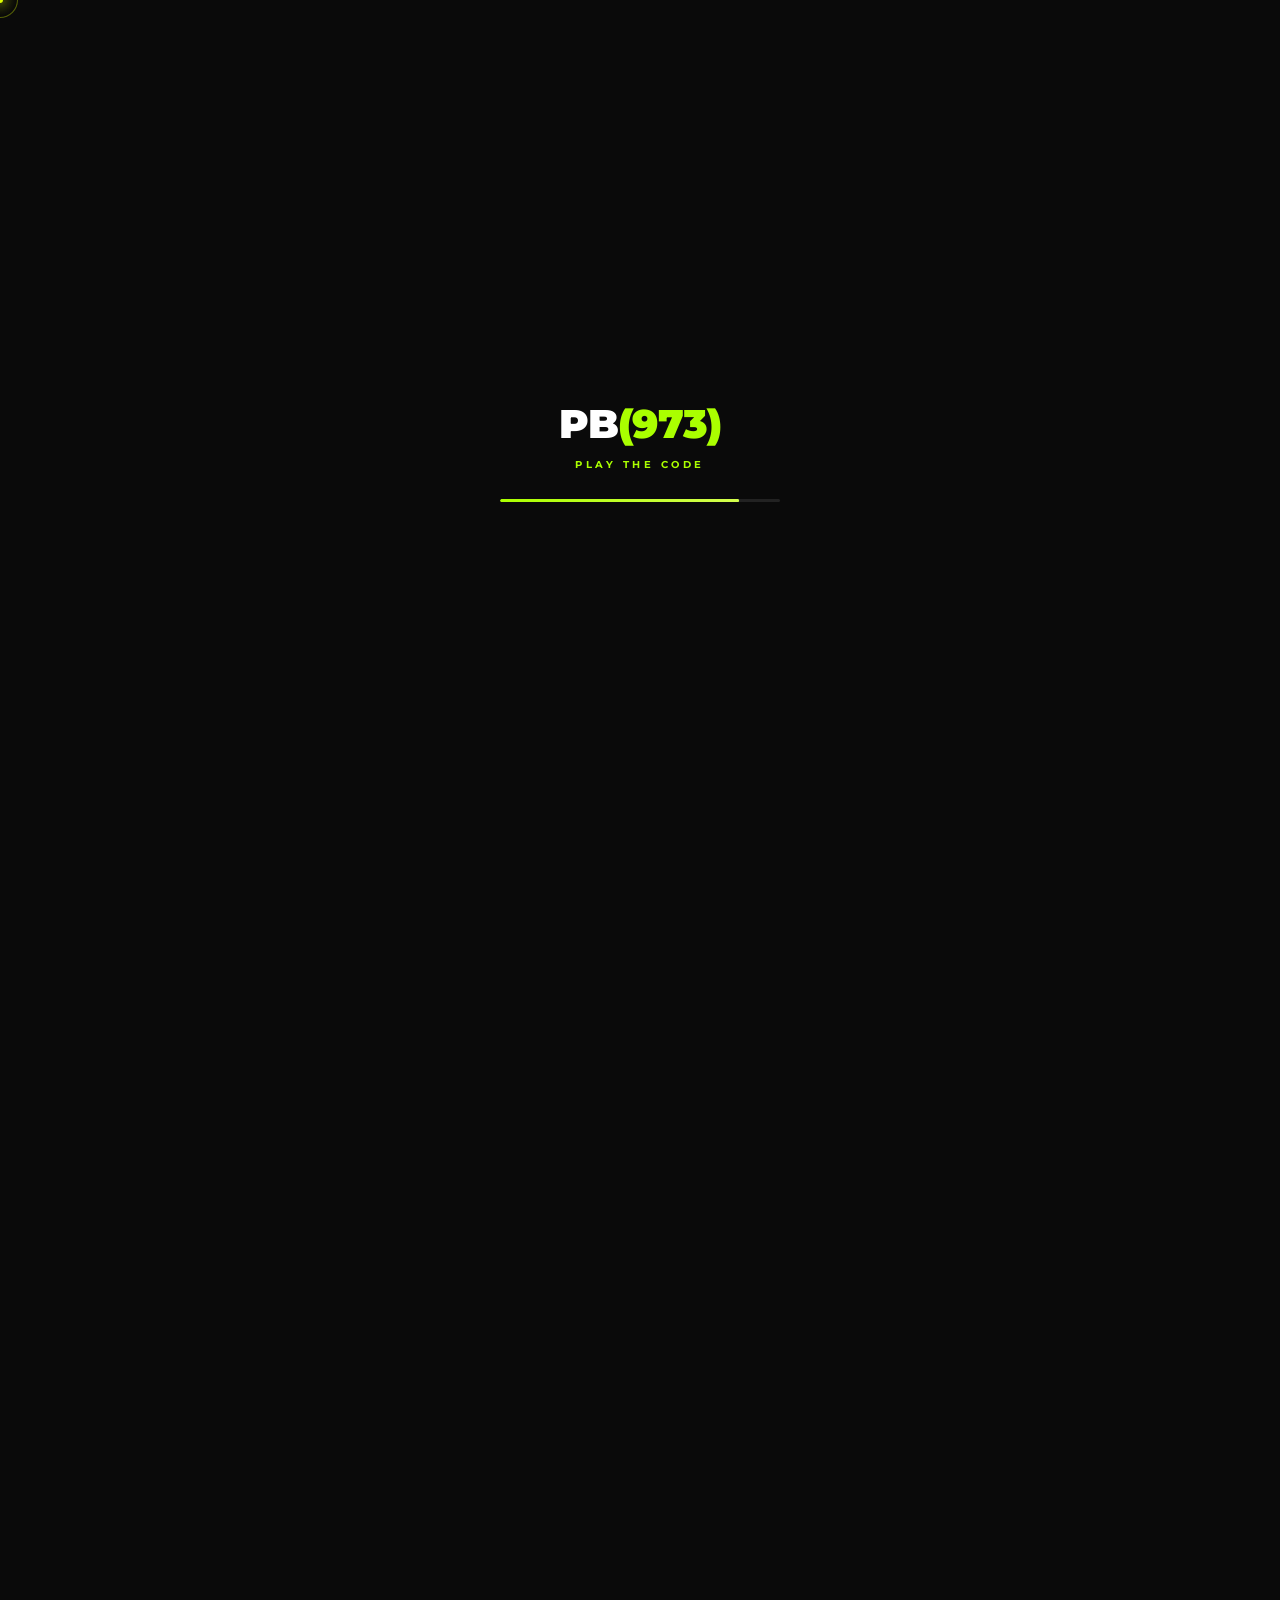
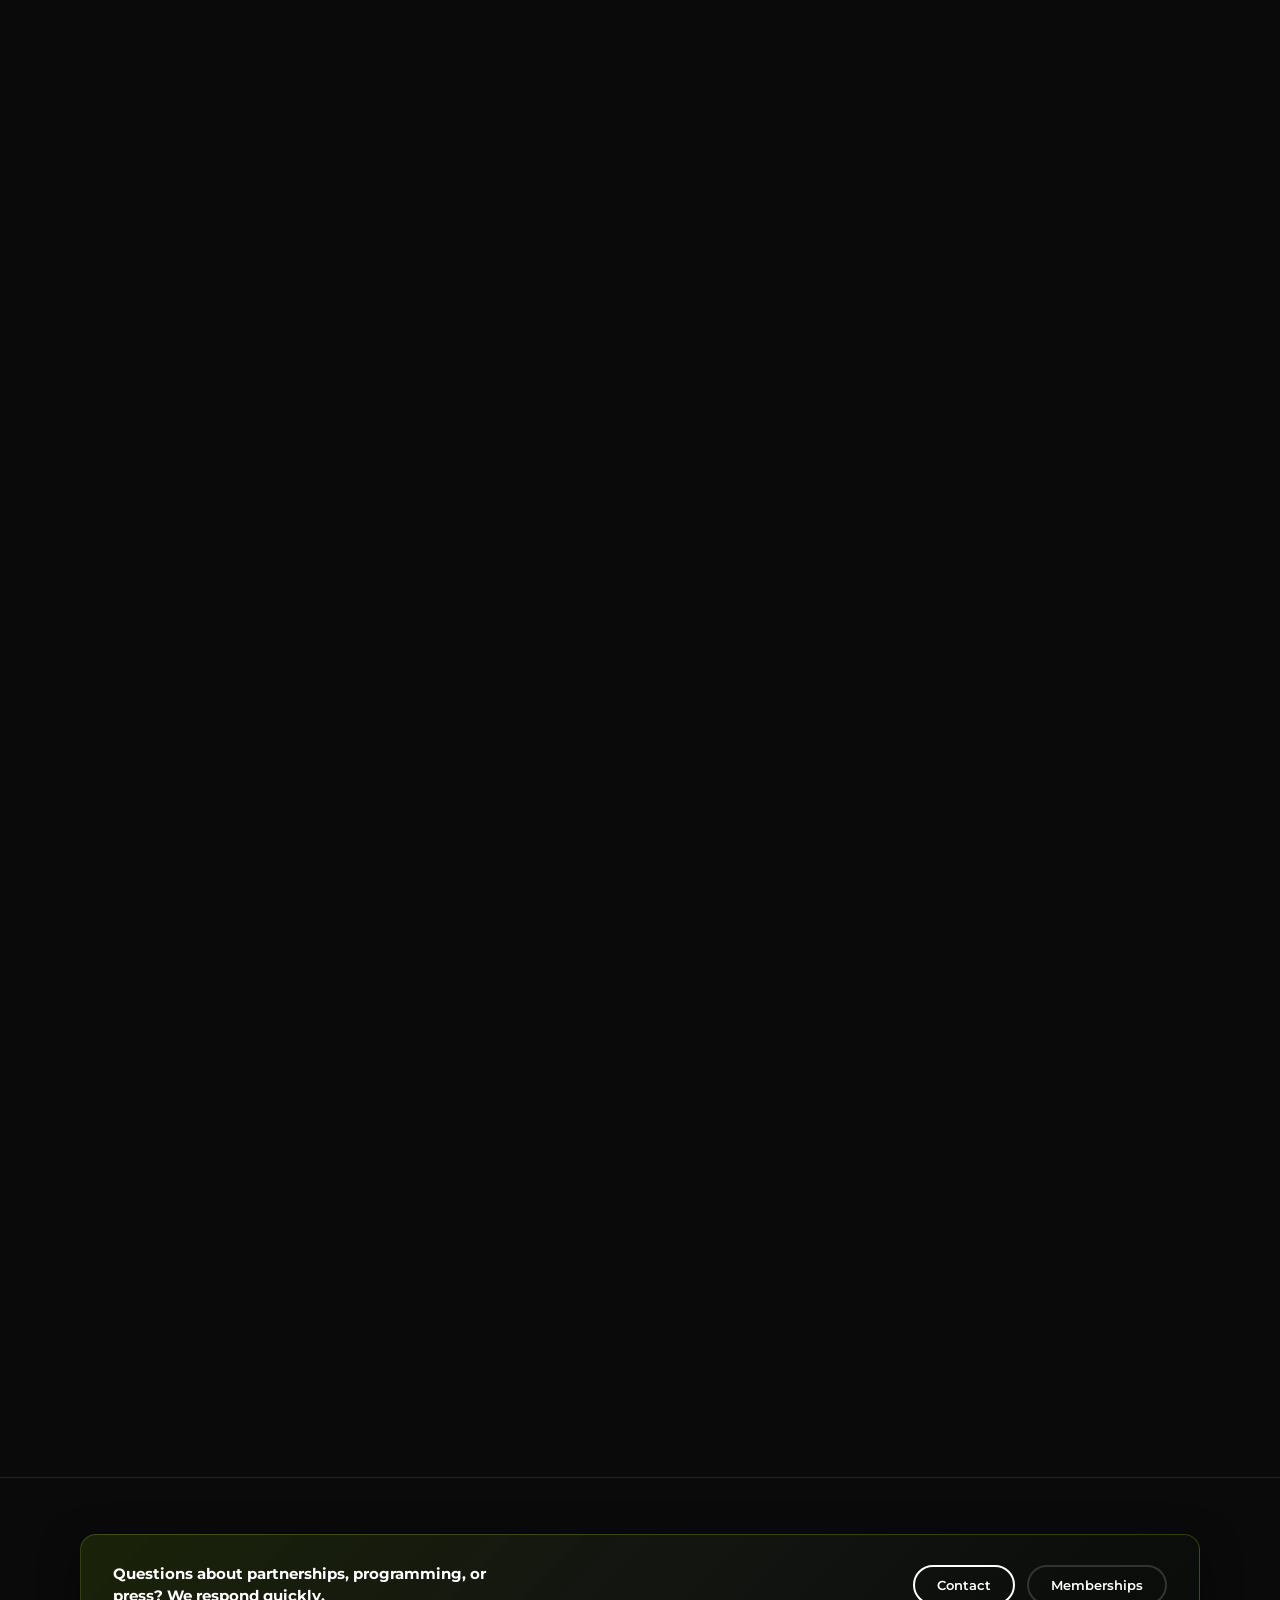
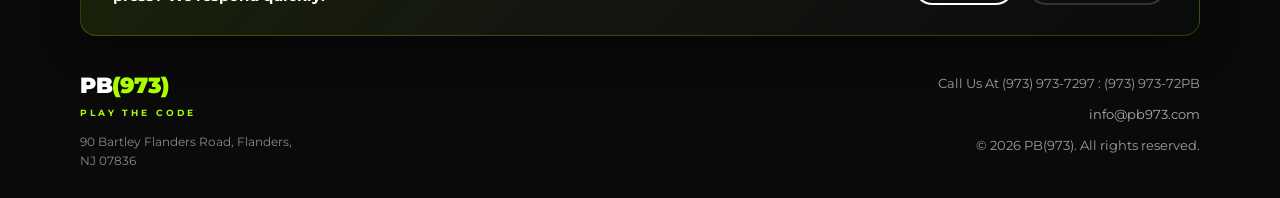
==== commit a4eb8835: "add pb973 website v2 (adding v2 FAQ and new Jonior tab)" ====
--- a/about.html
+++ b/about.html
@@ -1,45 +1,56 @@
 <!DOCTYPE html>
 <html lang="en">
-
 <head>
-  <meta charset="UTF-8">
-  <meta name="viewport" content="width=device-width, initial-scale=1.0">
-  <title>PB(973) - Play The Code</title>
-  <meta name="description" content="PB(973) Play The Code — indoor pickleball and social club in Flanders, NJ.">
-  <meta name="theme-color" content="#0a0a0a">
-  <link rel="preconnect" href="https://fonts.googleapis.com">
-  <link
-    href="https://fonts.googleapis.com/css2?family=Montserrat:ital,wght@0,400;0,500;0,600;0,700;0,800;0,900;1,400&display=swap"
-    rel="stylesheet">
-  <link rel="stylesheet" href="./css/styles.css">
-  <link rel="preconnect" href="https://cdnjs.cloudflare.com" crossorigin>
-  <link rel="dns-prefetch" href="https://cdnjs.cloudflare.com">
+<meta charset="UTF-8">
+<meta name="viewport" content="width=device-width, initial-scale=1.0">
+<title>About PB(973) - Play The Code | Indoor Pickleball Club Flanders NJ</title>
+<meta name="description" content="Learn about PB(973) - the premium indoor pickleball social club in Flanders, NJ. Championship courts, players lounge, junior programs, and a vibrant social community.">
+<meta name="theme-color" content="#0a0a0a">
+<meta name="robots" content="index,follow">
+<link rel="canonical" href="https://pb973.com/about.html">
+<link rel="icon" type="image/png" href="assets/images/Logo.png">
+<link rel="apple-touch-icon" href="assets/images/Logo.png">
+<meta property="og:type" content="website">
+<meta property="og:site_name" content="PB(973) Play The Code">
+<meta property="og:title" content="About PB(973) — Play The Code">
+<meta property="og:description" content="A flagship indoor pickleball social club coming to Flanders, NJ. Six championship courts, mezzanine lounge, and curated social programming.">
+<meta property="og:url" content="https://pb973.com/about.html">
+<meta property="og:image" content="assets/images/Championship%20Courts%20View.jpg">
+<meta name="twitter:card" content="summary_large_image">
+<meta name="twitter:title" content="About PB(973) — Play The Code">
+<meta name="twitter:description" content="A flagship indoor pickleball social club coming to Flanders, NJ. Six championship courts, mezzanine lounge, and curated social programming.">
+<meta name="twitter:image" content="assets/images/Championship%20Courts%20View.jpg">
+<link rel="preconnect" href="https://fonts.googleapis.com">
+<link rel="preconnect" href="https://fonts.gstatic.com" crossorigin>
+<link href="https://fonts.googleapis.com/css2?family=Montserrat:ital,wght@0,400;0,500;0,600;0,700;0,800;0,900;1,400&display=swap" rel="stylesheet">
+<link rel="stylesheet" href="./css/styles.css">
+<link rel="preconnect" href="https://cdnjs.cloudflare.com" crossorigin>
+<link rel="dns-prefetch" href="https://cdnjs.cloudflare.com">
 </head>
-
 <body class="is-loading">
-  <div class="ambient-bg" aria-hidden="true">
-    <div class="ambient-orb ambient-orb--1"></div>
-    <div class="ambient-orb ambient-orb--2"></div>
-    <div class="ambient-orb ambient-orb--3"></div>
-  </div>
-  <div class="ambient-motifs" aria-hidden="true">
-    <span class="motif motif--ball motif--1"></span>
-    <span class="motif motif--ball motif--2"></span>
-    <span class="motif motif--square motif--3"></span>
-    <span class="motif motif--square motif--4"></span>
-    <span class="motif motif--ring motif--5"></span>
-    <span class="motif motif--ring motif--6"></span>
-    <span class="motif motif--diamond motif--7"></span>
-    <span class="motif motif--star motif--8"></span>
-  </div>
-  <div id="site-loader" class="site-loader" aria-busy="true" aria-live="polite">
-    <div class="site-loader-inner">
-      <div class="site-loader-logo">PB<span>(973)</span></div>
-      <div class="site-loader-tag">Play The Code</div>
-      <div class="site-loader-bar" aria-hidden="true"><span class="site-loader-bar-fill"></span></div>
-    </div>
-  </div>
-  <!--
+<div class="ambient-bg" aria-hidden="true">
+  <div class="ambient-orb ambient-orb--1"></div>
+  <div class="ambient-orb ambient-orb--2"></div>
+  <div class="ambient-orb ambient-orb--3"></div>
+</div>
+<div class="ambient-motifs" aria-hidden="true">
+  <span class="motif motif--ball motif--1"></span>
+  <span class="motif motif--ball motif--2"></span>
+  <span class="motif motif--square motif--3"></span>
+  <span class="motif motif--square motif--4"></span>
+  <span class="motif motif--ring motif--5"></span>
+  <span class="motif motif--ring motif--6"></span>
+  <span class="motif motif--diamond motif--7"></span>
+  <span class="motif motif--star motif--8"></span>
+</div>
+<div id="site-loader" class="site-loader" aria-busy="true" aria-live="polite">
+  <div class="site-loader-inner">
+    <div class="site-loader-logo">PB<span>(973)</span></div>
+    <div class="site-loader-tag">Play The Code</div>
+    <div class="site-loader-bar" aria-hidden="true"><span class="site-loader-bar-fill"></span></div>
+  </div>
+</div>
+<!--
   Site structure (for grading / handoff):
   - index.html     Main markup
   - css/styles.css All layout and theme rules
@@ -48,1756 +59,1634 @@
   - assets/icons/    Facebook & Instagram SVG marks (Bootstrap Icons / MIT)
 -->
 
-  <!-- NAV: logo | single dark pill (site tabs only) | actions (icons + Join button) -->
-  <nav aria-label="Main">
-    <a class="nav-logo" href="index.html" aria-label="PB(973) Home">
-      <div class="pb">PB<span>(973)</span></div>
-      <div class="tagline">PLAY THE CODE</div>
-    </a>
-    <div class="nav-pill-tabbar" role="tablist" aria-label="Site pages">
-      <div class="nav-pill nav-pill--routes">
-        <span class="nav-tab-indicator" aria-hidden="true"></span>
-        <ul class="nav-pill-links" id="navLinks">
-          <li role="presentation"><a href="index.html" role="tab" id="nav-home" class="active"
-              aria-selected="true">Home</a></li>
-          <li role="presentation"><a href="about.html" role="tab" id="nav-about" aria-selected="false">About</a></li>
-          <li role="presentation"><a href="contact.html" role="tab" id="nav-contact" aria-selected="false">Contact</a>
-          </li>
-          <li role="presentation"><a href="junior.html" role="tab" id="nav-junior" aria-selected="false">Junior
-              Program</a></li>
-          <li role="presentation"><a href="membership.html" role="tab" id="nav-membership"
-              aria-selected="false">Membership</a></li>
-          <li role="presentation"><a href="press.html" role="tab" id="nav-press" aria-selected="false">Press</a></li>
-          <li role="presentation"><a href="faq.html" role="tab" id="nav-faq" class="green-link"
-              aria-selected="false">FAQ's</a></li>
-        </ul>
-      </div>
-    </div>
-    <div class="nav-actions">
-      <button type="button" class="nav-menu-toggle" id="navMenuToggle" aria-expanded="false"
-        aria-controls="mobileNavDrawer" aria-label="Open site pages menu">
-        <span class="nav-menu-toggle-bars" aria-hidden="true">
-          <span class="nav-menu-toggle-line"></span>
-          <span class="nav-menu-toggle-line"></span>
-          <span class="nav-menu-toggle-line"></span>
-        </span>
+<!-- NAV: logo | single dark pill (site tabs only) | actions (icons + Join button) -->
+<nav aria-label="Main">
+  <a class="nav-logo" href="index.html" aria-label="PB(973) Home">
+    <div class="pb">PB<span>(973)</span></div>
+    <div class="tagline">PLAY THE CODE</div>
+  </a>
+  <div class="nav-pill-tabbar" role="tablist" aria-label="Site pages">
+    <div class="nav-pill nav-pill--routes">
+      <span class="nav-tab-indicator" aria-hidden="true"></span>
+      <ul class="nav-pill-links" id="navLinks">
+        <li role="presentation"><a href="index.html" role="tab" id="nav-home" aria-selected="false">Home</a></li>
+        <li role="presentation"><a href="about.html" role="tab" id="nav-about" class="active" aria-selected="true">About</a></li>
+        <li role="presentation"><a href="contact.html" role="tab" id="nav-contact" aria-selected="false">Contact</a></li>
+        <li role="presentation"><a href="junior.html" role="tab" id="nav-junior" aria-selected="false">Junior Program</a></li>
+        <li role="presentation"><a href="membership.html" role="tab" id="nav-membership" aria-selected="false">Membership</a></li>
+        <li role="presentation"><a href="press.html" role="tab" id="nav-press" aria-selected="false">Press</a></li>
+        <li role="presentation"><a href="faq.html" role="tab" id="nav-faq" class="green-link" aria-selected="false">FAQ's</a></li>
+      </ul>
+    </div>
+  </div>
+  <div class="nav-actions">
+    <button type="button" class="nav-menu-toggle" id="navMenuToggle" aria-expanded="false" aria-controls="mobileNavDrawer" aria-label="Open site pages menu">
+      <span class="nav-menu-toggle-bars" aria-hidden="true">
+        <span class="nav-menu-toggle-line"></span>
+        <span class="nav-menu-toggle-line"></span>
+        <span class="nav-menu-toggle-line"></span>
+      </span>
+    </button>
+    <a class="nav-icon" href="#" title="Facebook" aria-label="Facebook" onclick="return false;"><img src="assets/icons/facebook.svg" alt="" class="nav-social-img" width="20" height="20" decoding="async"></a>
+    <a class="nav-icon" href="#" title="Instagram" aria-label="Instagram" onclick="return false;"><img src="assets/icons/instagram.svg" alt="" class="nav-social-img" width="20" height="20" decoding="async"></a>
+    <button type="button" class="btn-join btn-join-nav" onclick="showPage('contact')">Join Email List</button>
+  </div>
+</nav>
+<div id="mobileNavBackdrop" class="mobile-nav-backdrop" hidden aria-hidden="true"></div>
+<div id="mobileNavDrawer" class="mobile-nav-drawer" role="dialog" aria-modal="true" aria-label="Site menu" aria-hidden="true" hidden>
+  <div class="mobile-nav-panel">
+    <div class="mobile-nav-top">
+      <a class="mobile-nav-logo" href="index.html" aria-label="PB(973) Home">
+        <span class="pb">PB<span>(973)</span></span>
+      </a>
+      <button type="button" class="mobile-nav-close" id="mobileNavClose" aria-label="Close menu"><span class="mobile-nav-close-x" aria-hidden="true">✕</span></button>
+    </div>
+    <nav class="mobile-nav-links" aria-label="Site pages">
+      <a href="index.html" class="mobile-nav-link" data-page="home">Home</a>
+      <a href="about.html" class="mobile-nav-link" data-page="about">About</a>
+      <a href="contact.html" class="mobile-nav-link" data-page="contact">Contact</a>
+      <a href="junior.html" class="mobile-nav-link" data-page="junior">Junior Program</a>
+      <a href="membership.html" class="mobile-nav-link" data-page="membership">Membership</a>
+      <a href="press.html" class="mobile-nav-link" data-page="press">Press</a>
+      <a href="faq.html" class="mobile-nav-link mobile-nav-link--faq" data-page="faq">FAQ's</a>
+    </nav>
+    <div class="mobile-nav-spacer" aria-hidden="true"></div>
+    <div class="mobile-nav-drawer-footer">
+      <button type="button" class="btn-join-mobile-nav" onclick="showPage('contact')">Join Email List</button>
+    </div>
+  </div>
+</div>
+<div class="cursor-dot" aria-hidden="true"></div>
+<div class="cursor-glow" aria-hidden="true"></div>
+
+<!-- ===== HOME PAGE ===== -->
+<div id="page-home" class="page">
+  <section class="hero">
+    <div class="hero-parallax-layer" aria-hidden="true">
+      <div class="hero-parallax-orb hero-parallax-orb--1"></div>
+      <div class="hero-parallax-orb hero-parallax-orb--2"></div>
+    </div>
+    <div class="hero-bg-gallery" aria-hidden="true">
+      <img src="assets/images/Championship%20Courts%20View.jpg" alt="" class="hero-bg-photo hero-bg-photo--1" decoding="async">
+      <img src="assets/images/6%20Championship%20Courts.jpg" alt="" class="hero-bg-photo hero-bg-photo--2" decoding="async">
+      <img src="assets/images/Interactive%20Warm-Up%20Area.jpg" alt="" class="hero-bg-photo hero-bg-photo--3" decoding="async">
+      <img src="assets/images/player%20lounge.jpg" alt="" class="hero-bg-photo hero-bg-photo--4" decoding="async">
+      <img src="assets/images/Championship%20Courts%20%E2%80%94%20New%20Jersey.png" alt="" class="hero-bg-photo hero-bg-photo--5" decoding="async">
+      <img src="assets/images/contact%20.jpg" alt="" class="hero-bg-photo hero-bg-photo--6" decoding="async">
+    </div>
+    <div>
+      <div class="hero-badge"><span>TRAIN · COMPETE · COMMUNITY</span></div>
+      <h1>Premier.<br>Elite.<br><span class="green">Unmatched.</span></h1>
+      <p class="hero-desc">PB(973) is an exclusive, upscale pickleball sanctuary with championship courts, concierge booking, tailored programs, and a vibrant social community featuring Ping Pong, Mah Jongg, Canasta and Billiards for players who demand the best.</p>
+      <div class="coming-stamp">
+        <div class="line1">COMING</div>
+        <div class="line2">JUNE 2026!</div>
+      </div>
+      <div class="hero-btns">
+        <a href="about.html" class="btn-outline" onclick="showPage('about')">About Us</a>
+        <a href="membership.html" class="btn-solid" onclick="showPage('membership')">View Memberships</a>
+      </div>
+    </div>
+    <div class="hero-media">
+      <img
+        src="assets/images/Championship%20Courts%20View.jpg"
+        alt="PB(973) reception and championship courts lobby render"
+        class="hero-img"
+        width="1024"
+        height="768"
+        decoding="async"
+      >
+    </div>
+
+    <!-- Glass tabs live inside hero so they appear without scrolling past a full-screen hero -->
+    <div class="glass-tabs-section hero-glass-tabs" role="region" aria-labelledby="club-tabs-heading">
+      <div class="glass-tabs-ambient" aria-hidden="true"></div>
+      <div class="glass-tabs-wrap">
+        <h2 id="club-tabs-heading" class="glass-tabs-heading section-heading">Inside the club</h2>
+        <p class="glass-tabs-sub">Tap a tab—courts, lounge, and social spaces in one premium destination.</p>
+
+        <div class="club-tab-bar" role="tablist" aria-label="Club highlights">
+          <span class="club-tab-indicator" aria-hidden="true"></span>
+          <button type="button" class="club-tab active" role="tab" id="club-tab-courts" aria-selected="true" aria-controls="club-panel-courts" tabindex="0">Championship courts</button>
+          <button type="button" class="club-tab" role="tab" id="club-tab-lounge" aria-selected="false" aria-controls="club-panel-lounge" tabindex="-1">Players lounge</button>
+          <button type="button" class="club-tab" role="tab" id="club-tab-social" aria-selected="false" aria-controls="club-panel-social" tabindex="-1">Social &amp; games</button>
+        </div>
+
+        <div class="club-tab-panels">
+          <div class="club-panel" id="club-panel-courts" role="tabpanel" aria-labelledby="club-tab-courts" tabindex="0">
+            <div class="club-panel-glass">
+              <div class="club-panel-icon" aria-hidden="true">🎾</div>
+              <h3>Six pro-grade courts</h3>
+              <p>Competition surfaces, balanced lighting, and sound mitigation so every rally feels crisp—whether you are drilling or playing league night.</p>
+            </div>
+          </div>
+          <div class="club-panel" id="club-panel-lounge" role="tabpanel" aria-labelledby="club-tab-lounge" hidden tabindex="0">
+            <div class="club-panel-glass">
+              <div class="club-panel-icon" aria-hidden="true">🍹</div>
+              <h3>Mezzanine lounge</h3>
+              <p>A boutique-hotel vibe for post-match hangs, networking, and private events—your clubhouse away from home.</p>
+            </div>
+          </div>
+          <div class="club-panel" id="club-panel-social" role="tabpanel" aria-labelledby="club-tab-social" hidden tabindex="0">
+            <div class="club-panel-glass">
+              <div class="club-panel-icon" aria-hidden="true">🎱</div>
+              <h3>Beyond pickleball</h3>
+              <p>Ping pong, Mah Jongg, canasta, and billiards in curated social spaces—play, pause, and connect without leaving the building.</p>
+            </div>
+          </div>
+        </div>
+      </div>
+    </div>
+  </section>
+
+  <section class="flagship">
+    <div class="reveal-section" data-reveal="left">
+      <h2 class="section-heading">The Flagship<br>Experience</h2>
+      <p class="flagship-desc">An ultra modern, pickleball social club with premium facilities, curated memberships and a mezzanine lounge that feels like a boutique hotel.</p>
+      <div class="flagship-tags">
+        <span class="tag">Automated Booking</span>
+        <span class="tag">Pro Coaching</span>
+        <span class="tag">Players Lounge</span>
+      </div>
+    </div>
+    <div class="reveal-section" data-reveal="right">
+      <img src="assets/images/Championship%20Courts%20View.jpg" alt="PB(973) championship courts view" class="flagship-img" width="1024" height="768" decoding="async">
+    </div>
+  </section>
+
+  <section class="features">
+    <div class="reveal-section" data-reveal="blur">
+    <div class="stagger-children">
+    <div class="feature-card">
+      <img src="assets/images/6%20Championship%20Courts.jpg" alt="Six championship pickleball courts" width="1024" height="768" decoding="async">
+      <div class="feat-info">
+        <h3>6 Championship Courts</h3>
+        <p>Pro-grade surfaces, balanced lighting, real-time video playback and sound mitigation built for focus.</p>
+      </div>
+    </div>
+    <div class="feature-card">
+      <img src="assets/images/Interactive%20Warm-Up%20Area.jpg" alt="Interactive warm-up area" width="1024" height="768" decoding="async">
+      <div class="feat-info">
+        <h3>Interactive Warm-Up Area</h3>
+        <p>Interactive warmup wall with light-based drills that sharpen your reflexes, footwork, and hand speed before you step on court.</p>
+      </div>
+    </div>
+    <div class="feature-card">
+      <img src="assets/images/player%20lounge.jpg" alt="Players lounge area" width="1024" height="768" decoding="async">
+      <div class="feat-info">
+        <h3>Players Lounge</h3>
+        <p>Refined social space for post-match lounging, networking, and private events.</p>
+      </div>
+    </div>
+    </div>
+    </div>
+  </section>
+
+  <section class="page-close" aria-labelledby="home-close-heading">
+    <div class="texture-band" aria-hidden="true"></div>
+    <div class="page-close-inner reveal-section" data-reveal="scale">
+      <p class="section-kicker">The standard</p>
+      <h2 id="home-close-heading" class="section-heading">Built for players who expect more</h2>
+      <div class="stat-grid stagger-children">
+        <div class="stat-card">
+          <div class="stat-value" data-target="6" data-suffix="">0</div>
+          <div class="stat-label">Championship courts</div>
+        </div>
+        <div class="stat-card">
+          <div class="stat-value" data-target="15" data-suffix="K+" data-decimals="0">0</div>
+          <div class="stat-label">Square feet of premium space</div>
+        </div>
+        <div class="stat-card">
+          <div class="stat-value" data-target="2026" data-suffix="">0</div>
+          <div class="stat-label">Opening year · Flanders, NJ</div>
+        </div>
+      </div>
+      <blockquote class="quote-block">
+        “We did not build a warehouse with lines taped on the floor—we built a flagship social club where every detail earns the PB(973) name.”
+        <cite>Club vision · North Jersey</cite>
+      </blockquote>
+      <div class="mini-cta-row">
+        <a href="membership.html" class="btn-email" onclick="showPage('membership'); return false;">✉ Join The List</a>
+        <a href="faq.html" class="btn-ghost" onclick="showPage('faq'); return false;">Read FAQ's</a>
+      </div>
+    </div>
+  </section>
+
+  <section class="mailing">
+    <div class="reveal-section" data-reveal="up">
+    <h2 class="section-heading">Our Mailing List</h2>
+    <p>Be the first to know about membership openings, events, and exclusive offers.</p>
+    <a href="contact.html" class="btn-email" onclick="showPage('contact'); return false;">✉ Join Our Email List For Updates</a>
+    <div class="social-row">
+      <a href="#" class="social-btn fb" aria-label="Facebook"><img src="assets/icons/facebook.svg" alt="" width="22" height="22" decoding="async"></a>
+      <a href="#" class="social-btn ig" aria-label="Instagram"><img src="assets/icons/instagram.svg" alt="" width="22" height="22" decoding="async"></a>
+    </div>
+    </div>
+  </section>
+
+  <!-- Footer -->
+  <footer>
+    <div class="footer-cta-strip">
+      <p>Ready when you are—lock in updates, tours, and membership windows.</p>
+      <div class="footer-cta-actions">
+        <a href="membership.html" class="btn-outline" onclick="showPage('membership'); return false;">Memberships</a>
+        <a href="contact.html" class="btn-solid" onclick="showPage('contact'); return false;">Contact</a>
+      </div>
+    </div>
+    <div>
+      <div class="footer-logo">
+        <div class="pb">PB<span>(973)</span></div>
+        <div class="tagline">PLAY THE CODE</div>
+      </div>
+      <div class="footer-addr">90 Bartley Flanders Road, Flanders, NJ 07836</div>
+    </div>
+    <div class="footer-contact">
+      <p>Call Us At (973) 973-7297 : (973) 973-72PB</p>
+      <p><a href="mailto:info@pb973.com">info@pb973.com</a></p>
+      <p>© 2026 PB(973). All rights reserved.</p>
+    </div>
+    <div class="footer-bottom"></div>
+  </footer>
+</div>
+
+<!-- ===== ABOUT PAGE ===== -->
+<div id="page-about" class="page active">
+  <div class="page-header"><h1>About Us</h1></div>
+  <img src="assets/images/Championship%20Courts%20%E2%80%94%20New%20Jersey.png" alt="Championship Courts — New Jersey" class="about-hero-img" width="1024" height="768" decoding="async">
+  <div class="about-body">
+    <div class="reveal-section" data-reveal="up">
+    <h2 class="section-heading">About Us</h2>
+    <p class="highlight-p"><strong>PB(973)</strong> is a pickleball club built for players who value the game and competition. Our flagship experience blends championship courts with seamless booking, curated leagues, and a Players' Lounge designed for connection.</p>
+    </div>
+    <div class="reveal-section" data-reveal="right">
+    <div class="about-callout">
+      <p>Tony Corbo, in partnership with NextPlay Sports Development LLC, is bringing an entirely new pickleball experience to North Jersey — one unlike anything Jerseyans have ever seen. Backed by NextPlay Sports proven expertise in real estate development and sports facilities, the team is reimagining what a modern athletic and social destination can be.</p>
+    </div>
+    </div>
+    <div class="reveal-section" data-reveal="left">
+    <p>Their shared vision goes beyond courts and competition, focusing on creating an energetic, welcoming environment where people don't just play they stay, connect, and become part of something bigger. Every space is designed to feel active, social, and community-driven, transforming pickleball facilities into true gathering places.</p>
+    <p>As managing partner and pickleball expert, Tony brings extensive experience in programming and operations. His leadership ensures excellence at every level — from court quality and league organization to clinics, junior development, and the overall player experience. That same commitment defines the partnership and sets the standard for the <strong>PB(973)</strong> brand.</p>
+    </div>
+    <div class="reveal-section" data-reveal="blur">
+    <div class="about-quote">
+      <p>That vision comes to life with <strong>PB(973) – Play the Code</strong>, a premium indoor pickleball social club opening soon in Flanders. Built around pickleball, <strong>PB(973)</strong> introduces a vibrant social club atmosphere featuring Ping Pong, Mah Jong, canasta, billiards, and inviting gathering spaces that turn every visit into more than just a match.</p>
+    </div>
+    </div>
+  </div>
+  <div class="content-band content-band--alt">
+    <div class="content-band-inner reveal-section" data-reveal="scale">
+      <p class="section-kicker">Facility focus</p>
+      <h2 class="section-heading">Courts, lounge, and social under one roof</h2>
+      <div class="two-col-features stagger-children">
+        <div class="highlight-card">
+          <h3>Competition-ready surfaces</h3>
+          <p>Lighting, acoustics, and court spacing tuned for league nights, ladders, and high-trust tournament play.</p>
+        </div>
+        <div class="highlight-card">
+          <h3>Hospitality-first lounge</h3>
+          <p>A mezzanine and gathering spaces designed for post-match recovery, private events, and everyday community.</p>
+        </div>
+      </div>
+    </div>
+  </div>
+  <div class="taglines">
+    <p>Here, games turn into conversations.</p>
+    <p>Competition turns into connection.</p>
+    <p class="green-line">Pickleball becomes the foundation of something bigger.</p>
+    <p class="mission-p">At its core, the mission is simple but powerful — to create an unforgettable place to play pickleball and build communities people want to be part of.</p>
+  </div>
+  <div class="play-code-block">
+    <h3>Play the Code.</h3>
+    <p>Flanders, NJ is the code.</p>
+  </div>
+  <section class="page-close" aria-labelledby="about-close-heading">
+    <div class="texture-band" aria-hidden="true"></div>
+    <div class="page-close-inner reveal-section" data-reveal="up">
+      <p class="section-kicker">Visit PB(973)</p>
+      <h2 id="about-close-heading" class="section-heading">See the club before opening day</h2>
+      <div class="stat-grid stagger-children">
+        <div class="stat-card">
+          <div class="stat-value" data-target="6" data-suffix="">0</div>
+          <div class="stat-label">Courts on the floor plan</div>
+        </div>
+        <div class="stat-card">
+          <div class="stat-value" data-target="21" data-suffix="">0</div>
+          <div class="stat-label">Day priority booking window</div>
+        </div>
+        <div class="stat-card">
+          <div class="stat-value" data-target="973" data-suffix="">0</div>
+          <div class="stat-label">Local to the area code</div>
+        </div>
+      </div>
+      <blockquote class="quote-block">
+        “From the first serve to the last handshake in the lounge, PB(973) is where North Jersey’s competitive and social players meet.”
+        <cite>Community · Flanders, NJ</cite>
+      </blockquote>
+      <div class="mini-cta-row">
+        <a href="contact.html" class="btn-outline" onclick="showPage('contact'); return false;">Contact the team</a>
+        <a href="membership.html" class="btn-solid" onclick="showPage('membership'); return false;">View memberships</a>
+      </div>
+    </div>
+  </section>
+  <footer>
+    <div class="footer-cta-strip">
+      <p>Questions about partnerships, programming, or press? We respond quickly.</p>
+      <div class="footer-cta-actions">
+        <a href="contact.html" class="btn-outline" onclick="showPage('contact'); return false;">Contact</a>
+        <a href="membership.html" class="btn-solid" onclick="showPage('membership'); return false;">Memberships</a>
+      </div>
+    </div>
+    <div>
+      <div class="footer-logo"><div class="pb">PB<span>(973)</span></div><div class="tagline">PLAY THE CODE</div></div>
+      <div class="footer-addr">90 Bartley Flanders Road, Flanders, NJ 07836</div>
+    </div>
+    <div class="footer-contact">
+      <p>Call Us At (973) 973-7297 : (973) 973-72PB</p>
+      <p><a href="mailto:info@pb973.com">info@pb973.com</a></p>
+      <p>© 2026 PB(973). All rights reserved.</p>
+    </div>
+    <div class="footer-bottom"></div>
+  </footer>
+</div>
+
+<!-- ===== CONTACT PAGE ===== -->
+<div id="page-contact" class="page">
+  <div class="page-header"><h1>Contact</h1></div>
+  <img src="assets/images/contact%20.jpg" alt="PB(973) contact page courts view" class="contact-img" width="1024" height="768" decoding="async">
+  <div class="content-band">
+    <div class="content-band-inner reveal-section" data-reveal="up">
+      <p class="section-kicker">Concierge</p>
+      <h2 class="section-heading">We read every message</h2>
+      <p style="color:#aaa;font-size:15px;line-height:1.7;max-width:560px;margin:0 auto;">Membership questions, junior programming, events, and partnerships route to the same attentive team. Expect a human reply—not an auto-responder.</p>
+      <div class="feature-pills stagger-children">
+        <span class="feature-pill">Opening 2026</span>
+        <span class="feature-pill">Flanders, NJ</span>
+        <span class="feature-pill">Courts · Lounge · Social</span>
+      </div>
+    </div>
+  </div>
+  <div class="contact-form">
+    <div class="reveal-section" data-reveal="left">
+    <form action="mailto:info@pb973.com" method="post" enctype="text/plain" novalidate aria-label="Contact PB(973)">
+    <div class="form-row">
+      <div class="form-group">
+        <label for="cf-firstname">First Name <span aria-hidden="true">*</span><span class="visually-hidden"> required</span></label>
+        <input id="cf-firstname" name="firstName" type="text" autocomplete="given-name" placeholder="First" required aria-required="true">
+      </div>
+      <div class="form-group">
+        <label for="cf-lastname">Last Name <span aria-hidden="true">*</span><span class="visually-hidden"> required</span></label>
+        <input id="cf-lastname" name="lastName" type="text" autocomplete="family-name" placeholder="Last" required aria-required="true">
+      </div>
+    </div>
+    <div class="form-group">
+      <label for="cf-email">Email <span aria-hidden="true">*</span><span class="visually-hidden"> required</span></label>
+      <input id="cf-email" name="email" type="email" autocomplete="email" placeholder="your@email.com" required aria-required="true">
+    </div>
+    <div class="form-address-label">Mailing Address</div>
+    <div class="form-group">
+      <label for="cf-street">Street Address</label>
+      <input id="cf-street" name="street" type="text" autocomplete="street-address" placeholder="123 Main Street">
+    </div>
+    <div class="form-group">
+      <label for="cf-city">City</label>
+      <input id="cf-city" name="city" type="text" autocomplete="address-level2" placeholder="City">
+    </div>
+    <div class="form-row">
+      <div class="form-group">
+        <label for="cf-state">State</label>
+        <select id="cf-state" name="state" autocomplete="address-level1">
+          <option value="">Select state</option>
+          <option value="NJ">NJ</option><option value="NY">NY</option><option value="PA">PA</option><option value="CT">CT</option>
+        </select>
+      </div>
+      <div class="form-group">
+        <label for="cf-zip">Zip Code</label>
+        <input id="cf-zip" name="zip" type="text" inputmode="numeric" pattern="[0-9]{5}(-[0-9]{4})?" autocomplete="postal-code" placeholder="12345">
+      </div>
+    </div>
+    <div class="form-group">
+      <label for="cf-message">Question Or Comment?</label>
+      <textarea id="cf-message" name="message" rows="5" placeholder="Your message..."></textarea>
+    </div>
+    <button type="submit" class="btn-submit">Submit</button>
+    </form>
+    <div class="contact-email-line">✉ <a href="mailto:info@pb973.com">info@pb973.com</a></div>
+    </div>
+  </div>
+  <section class="page-close" aria-labelledby="contact-close-heading">
+    <div class="texture-band" aria-hidden="true"></div>
+    <div class="page-close-inner reveal-section" data-reveal="scale">
+      <p class="section-kicker">On-site</p>
+      <h2 id="contact-close-heading" class="section-heading">90 Bartley Flanders Road</h2>
+      <div class="stat-grid stagger-children">
+        <div class="stat-card">
+          <div class="stat-value" data-target="2" data-suffix="">0</div>
+          <div class="stat-label">Phone lines · call either</div>
+        </div>
+        <div class="stat-card">
+          <div class="stat-value" data-target="24" data-suffix="h">0</div>
+          <div class="stat-label">Typical reply window (goal)</div>
+        </div>
+        <div class="stat-card">
+          <div class="stat-value" data-target="6" data-suffix="">0</div>
+          <div class="stat-label">Courts to tour at opening</div>
+        </div>
+      </div>
+      <blockquote class="quote-block">
+        “Tell us how you play—casual social, ladder grinder, or junior parent—and we will point you to the right membership path.”
+        <cite>Member services</cite>
+      </blockquote>
+      <div class="mini-cta-row">
+        <a href="tel:9739737297" class="btn-email">Call (973) 973-7297</a>
+        <a href="faq.html" class="btn-ghost" onclick="showPage('faq'); return false;">FAQ's</a>
+      </div>
+    </div>
+  </section>
+  <footer>
+    <div class="footer-cta-strip">
+      <p>Prefer the phone? Our team answers during business hours.</p>
+      <div class="footer-cta-actions">
+        <a href="membership.html" class="btn-outline" onclick="showPage('membership'); return false;">Memberships</a>
+        <a href="index.html" class="btn-solid" onclick="showPage('home'); return false;">Back home</a>
+      </div>
+    </div>
+    <div>
+      <div class="footer-logo"><div class="pb">PB<span>(973)</span></div><div class="tagline">PLAY THE CODE</div></div>
+      <div class="footer-addr">90 Bartley Flanders Road, Flanders, NJ 07836</div>
+    </div>
+    <div class="footer-contact">
+      <p>Call Us At (973) 973-7297 : (973) 973-72PB</p>
+      <p><a href="mailto:info@pb973.com">info@pb973.com</a></p>
+      <p>© 2026 PB(973). All rights reserved.</p>
+    </div>
+    <div class="footer-bottom"></div>
+  </footer>
+</div>
+
+<!-- ===== JUNIOR PAGE ===== -->
+<div id="page-junior" class="page">
+
+  <!-- Hero: Program Selector -->
+  <div class="junior-hero">
+    <div class="junior-hero-bg" aria-hidden="true"></div>
+    <p class="junior-hero-kicker">PB(973) · Junior Development</p>
+    <h1 class="junior-hero-title">Two Elite Programs.<br>One Incredible Facility.</h1>
+    <p class="junior-hero-sub">Choose the right path for your young player — from first-time fun to competitive excellence, we've partnered with the best junior coaches in North Jersey.</p>
+
+    <!-- Program Switch Tabs -->
+    <div class="program-tabs" role="tablist" aria-label="Select junior program">
+      <button
+        class="program-tab-btn active"
+        id="tab-dinkin"
+        role="tab"
+        aria-selected="true"
+        aria-controls="panel-dinkin"
+        onclick="switchProgram('dinkin')"
+      >
+        <span class="tab-emoji">🦕</span>
+        Dinkin Dinos <span style="font-size:10px;font-weight:600;opacity:0.7;margin-left:4px;">Ages 5–9</span>
       </button>
-      <a class="nav-icon" href="#" title="Facebook" aria-label="Facebook" onclick="return false;"><img
-          src="assets/icons/facebook.svg" alt="" class="nav-social-img" width="20" height="20" decoding="async"></a>
-      <a class="nav-icon" href="#" title="Instagram" aria-label="Instagram" onclick="return false;"><img
-          src="assets/icons/instagram.svg" alt="" class="nav-social-img" width="20" height="20" decoding="async"></a>
-      <button type="button" class="btn-join btn-join-nav" onclick="showPage('membership')">Join Email List</button>
-    </div>
-  </nav>
-  <div id="mobileNavBackdrop" class="mobile-nav-backdrop" hidden aria-hidden="true"></div>
-  <div id="mobileNavDrawer" class="mobile-nav-drawer" role="dialog" aria-modal="true" aria-label="Site menu"
-    aria-hidden="true" hidden>
-    <div class="mobile-nav-panel">
-      <div class="mobile-nav-top">
-        <a class="mobile-nav-logo" href="index.html" aria-label="PB(973) Home">
-          <span class="pb">PB<span>(973)</span></span>
-        </a>
-        <button type="button" class="mobile-nav-close" id="mobileNavClose" aria-label="Close menu"><span
-            class="mobile-nav-close-x" aria-hidden="true">✕</span></button>
-      </div>
-      <nav class="mobile-nav-links" aria-label="Site pages">
-        <a href="index.html" class="mobile-nav-link" data-page="home">Home</a>
-        <a href="about.html" class="mobile-nav-link" data-page="about">About</a>
-        <a href="contact.html" class="mobile-nav-link" data-page="contact">Contact</a>
-        <a href="junior.html" class="mobile-nav-link" data-page="junior">Junior Program</a>
-        <a href="membership.html" class="mobile-nav-link" data-page="membership">Membership</a>
-        <a href="press.html" class="mobile-nav-link" data-page="press">Press</a>
-        <a href="faq.html" class="mobile-nav-link mobile-nav-link--faq" data-page="faq">FAQ's</a>
-      </nav>
-      <div class="mobile-nav-spacer" aria-hidden="true"></div>
-      <div class="mobile-nav-drawer-footer">
-        <button type="button" class="btn-join-mobile-nav" onclick="showPage('membership')">Join Email List</button>
-      </div>
-    </div>
-  </div>
-  <div class="cursor-dot" aria-hidden="true"></div>
-  <div class="cursor-glow" aria-hidden="true"></div>
-
-  <!-- ===== HOME PAGE ===== -->
-  <div id="page-home" class="page active">
-    <section class="hero">
-      <div class="hero-parallax-layer" aria-hidden="true">
-        <div class="hero-parallax-orb hero-parallax-orb--1"></div>
-        <div class="hero-parallax-orb hero-parallax-orb--2"></div>
-      </div>
-      <div class="hero-bg-gallery" aria-hidden="true">
-        <img src="assets/images/Championship%20Courts%20View.jpg" alt="" class="hero-bg-photo hero-bg-photo--1"
-          decoding="async">
-        <img src="assets/images/6%20Championship%20Courts.jpg" alt="" class="hero-bg-photo hero-bg-photo--2"
-          decoding="async">
-        <img src="assets/images/Interactive%20Warm-Up%20Area.jpg" alt="" class="hero-bg-photo hero-bg-photo--3"
-          decoding="async">
-        <img src="assets/images/player%20lounge.jpg" alt="" class="hero-bg-photo hero-bg-photo--4" decoding="async">
-        <img src="assets/images/Championship%20Courts%20%E2%80%94%20New%20Jersey.png" alt=""
-          class="hero-bg-photo hero-bg-photo--5" decoding="async">
-        <img src="assets/images/contact%20.jpg" alt="" class="hero-bg-photo hero-bg-photo--6" decoding="async">
-      </div>
-      <div>
-        <div class="hero-badge"><span>TRAIN · COMPETE · COMMUNITY</span></div>
-        <h1>Premier.<br>Elite.<br><span class="green">Unmatched.</span></h1>
-        <p class="hero-desc">PB(973) is an exclusive, upscale pickleball sanctuary with championship courts, concierge
-          booking, tailored programs, and a vibrant social community featuring Ping Pong, Mah Jongg, Canasta and
-          Billiards for players who demand the best.</p>
-        <div class="coming-stamp">
-          <div class="line1">COMING</div>
-          <div class="line2">JUNE 2026!</div>
-        </div>
-        <div class="hero-btns">
-          <a href="#" class="btn-outline" onclick="showPage('about')">About Us</a>
-          <a href="#" class="btn-solid" onclick="showPage('membership')">View Memberships</a>
-        </div>
-      </div>
-      <div class="hero-media">
-        <img src="assets/images/Championship%20Courts%20View.jpg"
-          alt="PB(973) reception and championship courts lobby render" class="hero-img" width="1024" height="768"
-          decoding="async">
-      </div>
-
-      <!-- Glass tabs live inside hero so they appear without scrolling past a full-screen hero -->
-      <div class="glass-tabs-section hero-glass-tabs" role="region" aria-labelledby="club-tabs-heading">
-        <div class="glass-tabs-ambient" aria-hidden="true"></div>
-        <div class="glass-tabs-wrap">
-          <h2 id="club-tabs-heading" class="glass-tabs-heading section-heading">Inside the club</h2>
-          <p class="glass-tabs-sub">Tap a tab—courts, lounge, and social spaces in one premium destination.</p>
-
-          <div class="club-tab-bar" role="tablist" aria-label="Club highlights">
-            <span class="club-tab-indicator" aria-hidden="true"></span>
-            <button type="button" class="club-tab active" role="tab" id="club-tab-courts" aria-selected="true"
-              aria-controls="club-panel-courts" tabindex="0">Championship courts</button>
-            <button type="button" class="club-tab" role="tab" id="club-tab-lounge" aria-selected="false"
-              aria-controls="club-panel-lounge" tabindex="-1">Players lounge</button>
-            <button type="button" class="club-tab" role="tab" id="club-tab-social" aria-selected="false"
-              aria-controls="club-panel-social" tabindex="-1">Social &amp; games</button>
-          </div>
-
-          <div class="club-tab-panels">
-            <div class="club-panel" id="club-panel-courts" role="tabpanel" aria-labelledby="club-tab-courts"
-              tabindex="0">
-              <div class="club-panel-glass">
-                <div class="club-panel-icon" aria-hidden="true">🎾</div>
-                <h3>Six pro-grade courts</h3>
-                <p>Competition surfaces, balanced lighting, and sound mitigation so every rally feels crisp—whether you
-                  are drilling or playing league night.</p>
-              </div>
-            </div>
-            <div class="club-panel" id="club-panel-lounge" role="tabpanel" aria-labelledby="club-tab-lounge" hidden
-              tabindex="0">
-              <div class="club-panel-glass">
-                <div class="club-panel-icon" aria-hidden="true">🍹</div>
-                <h3>Mezzanine lounge</h3>
-                <p>A boutique-hotel vibe for post-match hangs, networking, and private events—your clubhouse away from
-                  home.</p>
-              </div>
-            </div>
-            <div class="club-panel" id="club-panel-social" role="tabpanel" aria-labelledby="club-tab-social" hidden
-              tabindex="0">
-              <div class="club-panel-glass">
-                <div class="club-panel-icon" aria-hidden="true">🎱</div>
-                <h3>Beyond pickleball</h3>
-                <p>Ping pong, Mah Jongg, canasta, and billiards in curated social spaces—play, pause, and connect
-                  without leaving the building.</p>
-              </div>
-            </div>
-          </div>
-        </div>
-      </div>
-    </section>
-
-    <section class="flagship">
-      <div class="reveal-section" data-reveal="left">
-        <h2 class="section-heading">The Flagship<br>Experience</h2>
-        <p class="flagship-desc">An ultra modern, pickleball social club with premium facilities, curated memberships
-          and a mezzanine lounge that feels like a boutique hotel.</p>
-        <div class="flagship-tags">
-          <span class="tag">Automated Booking</span>
-          <span class="tag">Pro Coaching</span>
-          <span class="tag">Players Lounge</span>
-        </div>
-      </div>
-      <div class="reveal-section" data-reveal="right">
-        <img src="assets/images/Championship%20Courts%20View.jpg" alt="PB(973) championship courts view"
-          class="flagship-img" width="1024" height="768" decoding="async">
-      </div>
-    </section>
-
-    <section class="features">
-      <div class="reveal-section" data-reveal="blur">
-        <div class="stagger-children">
-          <div class="feature-card">
-            <img src="assets/images/6%20Championship%20Courts.jpg" alt="Six championship pickleball courts" width="1024"
-              height="768" decoding="async">
-            <div class="feat-info">
-              <h3>6 Championship Courts</h3>
-              <p>Pro-grade surfaces, balanced lighting, real-time video playback and sound mitigation built for focus.
-              </p>
-            </div>
-          </div>
-          <div class="feature-card">
-            <img src="assets/images/Interactive%20Warm-Up%20Area.jpg" alt="Interactive warm-up area" width="1024"
-              height="768" decoding="async">
-            <div class="feat-info">
-              <h3>Interactive Warm-Up Area</h3>
-              <p>Interactive warmup wall with light-based drills that sharpen your reflexes, footwork, and hand speed
-                before you step on court.</p>
-            </div>
-          </div>
-          <div class="feature-card">
-            <img src="assets/images/player%20lounge.jpg" alt="Players lounge area" width="1024" height="768"
-              decoding="async">
-            <div class="feat-info">
-              <h3>Players Lounge</h3>
-              <p>Refined social space for post-match lounging, networking, and private events.</p>
-            </div>
-          </div>
-        </div>
-      </div>
-    </section>
-
-    <section class="page-close" aria-labelledby="home-close-heading">
-      <div class="texture-band" aria-hidden="true"></div>
-      <div class="page-close-inner reveal-section" data-reveal="scale">
-        <p class="section-kicker">The standard</p>
-        <h2 id="home-close-heading" class="section-heading">Built for players who expect more</h2>
-        <div class="stat-grid stagger-children">
-          <div class="stat-card">
-            <div class="stat-value" data-target="6" data-suffix="">0</div>
-            <div class="stat-label">Championship courts</div>
-          </div>
-          <div class="stat-card">
-            <div class="stat-value" data-target="15" data-suffix="K+" data-decimals="0">0</div>
-            <div class="stat-label">Square feet of premium space</div>
-          </div>
-          <div class="stat-card">
-            <div class="stat-value" data-target="2026" data-suffix="">0</div>
-            <div class="stat-label">Opening year · Flanders, NJ</div>
-          </div>
-        </div>
-        <blockquote class="quote-block">
-          “We did not build a warehouse with lines taped on the floor—we built a flagship social club where every detail
-          earns the PB(973) name.”
-          <cite>Club vision · North Jersey</cite>
-        </blockquote>
-        <div class="mini-cta-row">
-          <a href="#" class="btn-email" onclick="showPage('membership'); return false;">✉ Join The List</a>
-          <a href="#" class="btn-ghost" onclick="showPage('faq'); return false;">Read FAQ's</a>
-        </div>
-      </div>
-    </section>
-
-    <section class="mailing">
-      <div class="reveal-section" data-reveal="up">
-        <h2 class="section-heading">Our Mailing List</h2>
-        <p>Be the first to know about membership openings, events, and exclusive offers.</p>
-        <a href="#" class="btn-email">✉ Join Our Email List For Updates</a>
-        <div class="social-row">
-          <a href="#" class="social-btn fb" aria-label="Facebook"><img src="assets/icons/facebook.svg" alt="" width="22"
-              height="22" decoding="async"></a>
-          <a href="#" class="social-btn ig" aria-label="Instagram"><img src="assets/icons/instagram.svg" alt=""
-              width="22" height="22" decoding="async"></a>
-        </div>
-      </div>
-    </section>
-
-    <!-- Footer -->
-    <footer>
-      <div class="footer-cta-strip">
-        <p>Ready when you are—lock in updates, tours, and membership windows.</p>
-        <div class="footer-cta-actions">
-          <a href="#" class="btn-outline" onclick="showPage('membership'); return false;">Memberships</a>
-          <a href="#" class="btn-solid" onclick="showPage('contact'); return false;">Contact</a>
-        </div>
-      </div>
-      <div>
-        <div class="footer-logo">
-          <div class="pb">PB<span>(973)</span></div>
-          <div class="tagline">PLAY THE CODE</div>
-        </div>
-        <div class="footer-addr">90 Bartley Flanders Road, Flanders, NJ 07836</div>
-      </div>
-      <div class="footer-contact">
-        <p>Call Us At (973) 973-7297 : (973) 973-72PB</p>
-        <p><a href="mailto:info@pb973.com">info@pb973.com</a></p>
-        <p>© 2026 PB(973). All rights reserved.</p>
-      </div>
-      <div class="footer-bottom"></div>
-    </footer>
-  </div>
-
-  <!-- ===== ABOUT PAGE ===== -->
-  <div id="page-about" class="page">
-    <div class="page-header">
-      <h1>About Us</h1>
-    </div>
-    <img src="assets/images/Championship%20Courts%20%E2%80%94%20New%20Jersey.png" alt="Championship Courts — New Jersey"
-      class="about-hero-img" width="1024" height="768" decoding="async">
-    <div class="about-body">
-      <div class="reveal-section" data-reveal="up">
-        <h2 class="section-heading">About Us</h2>
-        <p class="highlight-p"><strong>PB(973)</strong> is a pickleball club built for players who value the game and
-          competition. Our flagship experience blends championship courts with seamless booking, curated leagues, and a
-          Players' Lounge designed for connection.</p>
-      </div>
-      <div class="reveal-section" data-reveal="right">
-        <div class="about-callout">
-          <p>Tony Corbo, in partnership with NextPlay Sports Development LLC, is bringing an entirely new pickleball
-            experience to North Jersey — one unlike anything Jerseyans have ever seen. Backed by NextPlay Sports proven
-            expertise in real estate development and sports facilities, the team is reimagining what a modern athletic
-            and social destination can be.</p>
-        </div>
-      </div>
-      <div class="reveal-section" data-reveal="left">
-        <p>Their shared vision goes beyond courts and competition, focusing on creating an energetic, welcoming
-          environment where people don't just play they stay, connect, and become part of something bigger. Every space
-          is designed to feel active, social, and community-driven, transforming pickleball facilities into true
-          gathering places.</p>
-        <p>As managing partner and pickleball expert, Tony brings extensive experience in programming and operations.
-          His leadership ensures excellence at every level — from court quality and league organization to clinics,
-          junior development, and the overall player experience. That same commitment defines the partnership and sets
-          the standard for the <strong>PB(973)</strong> brand.</p>
-      </div>
-      <div class="reveal-section" data-reveal="blur">
-        <div class="about-quote">
-          <p>That vision comes to life with <strong>PB(973) – Play the Code</strong>, a premium indoor pickleball social
-            club opening soon in Flanders. Built around pickleball, <strong>PB(973)</strong> introduces a vibrant social
-            club atmosphere featuring Ping Pong, Mah Jong, canasta, billiards, and inviting gathering spaces that turn
-            every visit into more than just a match.</p>
-        </div>
-      </div>
-    </div>
-    <div class="content-band content-band--alt">
-      <div class="content-band-inner reveal-section" data-reveal="scale">
-        <p class="section-kicker">Facility focus</p>
-        <h2 class="section-heading">Courts, lounge, and social under one roof</h2>
-        <div class="two-col-features stagger-children">
-          <div class="highlight-card">
-            <h3>Competition-ready surfaces</h3>
-            <p>Lighting, acoustics, and court spacing tuned for league nights, ladders, and high-trust tournament play.
-            </p>
-          </div>
-          <div class="highlight-card">
-            <h3>Hospitality-first lounge</h3>
-            <p>A mezzanine and gathering spaces designed for post-match recovery, private events, and everyday
-              community.</p>
-          </div>
-        </div>
-      </div>
-    </div>
-    <div class="taglines">
-      <p>Here, games turn into conversations.</p>
-      <p>Competition turns into connection.</p>
-      <p class="green-line">Pickleball becomes the foundation of something bigger.</p>
-      <p class="mission-p">At its core, the mission is simple but powerful — to create an unforgettable place to play
-        pickleball and build communities people want to be part of.</p>
-    </div>
-    <div class="play-code-block">
-      <h3>Play the Code.</h3>
-      <p>Flanders, NJ is the code.</p>
-    </div>
-    <section class="page-close" aria-labelledby="about-close-heading">
-      <div class="texture-band" aria-hidden="true"></div>
-      <div class="page-close-inner reveal-section" data-reveal="up">
-        <p class="section-kicker">Visit PB(973)</p>
-        <h2 id="about-close-heading" class="section-heading">See the club before opening day</h2>
-        <div class="stat-grid stagger-children">
-          <div class="stat-card">
-            <div class="stat-value" data-target="6" data-suffix="">0</div>
-            <div class="stat-label">Courts on the floor plan</div>
-          </div>
-          <div class="stat-card">
-            <div class="stat-value" data-target="21" data-suffix="">0</div>
-            <div class="stat-label">Day priority booking window</div>
-          </div>
-          <div class="stat-card">
-            <div class="stat-value" data-target="973" data-suffix="">0</div>
-            <div class="stat-label">Local to the area code</div>
-          </div>
-        </div>
-        <blockquote class="quote-block">
-          “From the first serve to the last handshake in the lounge, PB(973) is where North Jersey’s competitive and
-          social players meet.”
-          <cite>Community · Flanders, NJ</cite>
-        </blockquote>
-        <div class="mini-cta-row">
-          <a href="#" class="btn-outline" onclick="showPage('contact'); return false;">Contact the team</a>
-          <a href="#" class="btn-solid" onclick="showPage('membership'); return false;">View memberships</a>
-        </div>
-      </div>
-    </section>
-    <footer>
-      <div class="footer-cta-strip">
-        <p>Questions about partnerships, programming, or press? We respond quickly.</p>
-        <div class="footer-cta-actions">
-          <a href="#" class="btn-outline" onclick="showPage('contact'); return false;">Contact</a>
-          <a href="#" class="btn-solid" onclick="showPage('membership'); return false;">Memberships</a>
-        </div>
-      </div>
-      <div>
-        <div class="footer-logo">
-          <div class="pb">PB<span>(973)</span></div>
-          <div class="tagline">PLAY THE CODE</div>
-        </div>
-        <div class="footer-addr">90 Bartley Flanders Road, Flanders, NJ 07836</div>
-      </div>
-      <div class="footer-contact">
-        <p>Call Us At (973) 973-7297 : (973) 973-72PB</p>
-        <p><a href="mailto:info@pb973.com">info@pb973.com</a></p>
-        <p>© 2026 PB(973). All rights reserved.</p>
-      </div>
-      <div class="footer-bottom"></div>
-    </footer>
-  </div>
-
-  <!-- ===== CONTACT PAGE ===== -->
-  <div id="page-contact" class="page">
-    <div class="page-header">
-      <h1>Contact</h1>
-    </div>
-    <img src="assets/images/contact%20.jpg" alt="PB(973) contact page courts view" class="contact-img" width="1024"
-      height="768" decoding="async">
-    <div class="content-band">
-      <div class="content-band-inner reveal-section" data-reveal="up">
-        <p class="section-kicker">Concierge</p>
-        <h2 class="section-heading">We read every message</h2>
-        <p style="color:#aaa;font-size:15px;line-height:1.7;max-width:560px;margin:0 auto;">Membership questions, junior
-          programming, events, and partnerships route to the same attentive team. Expect a human reply—not an
-          auto-responder.</p>
-        <div class="feature-pills stagger-children">
-          <span class="feature-pill">Opening 2026</span>
-          <span class="feature-pill">Flanders, NJ</span>
-          <span class="feature-pill">Courts · Lounge · Social</span>
-        </div>
-      </div>
-    </div>
-    <div class="contact-form">
-      <div class="reveal-section" data-reveal="left">
-        <div class="form-row">
-          <div class="form-group">
-            <label>First Name <span>*</span></label>
-            <input type="text" placeholder="First">
-          </div>
-          <div class="form-group">
-            <label>Last Name <span>*</span></label>
-            <input type="text" placeholder="Last">
-          </div>
-        </div>
-        <div class="form-group">
-          <label>Email <span>*</span></label>
-          <input type="email" placeholder="your@email.com">
-        </div>
-        <div class="form-address-label">Mailing Address</div>
-        <div class="form-group">
-          <label>Street Address</label>
-          <input type="text" placeholder="123 Main Street">
-        </div>
-        <div class="form-group">
-          <label>City</label>
-          <input type="text" placeholder="City">
-        </div>
-        <div class="form-row">
-          <div class="form-group">
-            <label>State</label>
-            <select>
-              <option>Select state</option>
-              <option>NJ</option>
-              <option>NY</option>
-              <option>PA</option>
-              <option>CT</option>
-            </select>
-          </div>
-          <div class="form-group">
-            <label>Zip Code</label>
-            <input type="text" placeholder="12345">
-          </div>
-        </div>
-        <div class="form-group">
-          <label>Question Or Comment?</label>
-          <textarea placeholder="Your message..."></textarea>
-        </div>
-        <button class="btn-submit">Submit</button>
-        <div class="contact-email-line">✉ <a href="mailto:info@pb973.com">info@pb973.com</a></div>
-      </div>
-    </div>
-    <section class="page-close" aria-labelledby="contact-close-heading">
-      <div class="texture-band" aria-hidden="true"></div>
-      <div class="page-close-inner reveal-section" data-reveal="scale">
-        <p class="section-kicker">On-site</p>
-        <h2 id="contact-close-heading" class="section-heading">90 Bartley Flanders Road</h2>
-        <div class="stat-grid stagger-children">
-          <div class="stat-card">
-            <div class="stat-value" data-target="2" data-suffix="">0</div>
-            <div class="stat-label">Phone lines · call either</div>
-          </div>
-          <div class="stat-card">
-            <div class="stat-value" data-target="24" data-suffix="h">0</div>
-            <div class="stat-label">Typical reply window (goal)</div>
-          </div>
-          <div class="stat-card">
-            <div class="stat-value" data-target="6" data-suffix="">0</div>
-            <div class="stat-label">Courts to tour at opening</div>
-          </div>
-        </div>
-        <blockquote class="quote-block">
-          “Tell us how you play—casual social, ladder grinder, or junior parent—and we will point you to the right
-          membership path.”
-          <cite>Member services</cite>
-        </blockquote>
-        <div class="mini-cta-row">
-          <a href="tel:9739737297" class="btn-email">Call (973) 973-7297</a>
-          <a href="#" class="btn-ghost" onclick="showPage('faq'); return false;">FAQ's</a>
-        </div>
-      </div>
-    </section>
-    <footer>
-      <div class="footer-cta-strip">
-        <p>Prefer the phone? Our team answers during business hours.</p>
-        <div class="footer-cta-actions">
-          <a href="#" class="btn-outline" onclick="showPage('membership'); return false;">Memberships</a>
-          <a href="#" class="btn-solid" onclick="showPage('home'); return false;">Back home</a>
-        </div>
-      </div>
-      <div>
-        <div class="footer-logo">
-          <div class="pb">PB<span>(973)</span></div>
-          <div class="tagline">PLAY THE CODE</div>
-        </div>
-        <div class="footer-addr">90 Bartley Flanders Road, Flanders, NJ 07836</div>
-      </div>
-      <div class="footer-contact">
-        <p>Call Us At (973) 973-7297 : (973) 973-72PB</p>
-        <p><a href="mailto:info@pb973.com">info@pb973.com</a></p>
-        <p>© 2026 PB(973). All rights reserved.</p>
-      </div>
-      <div class="footer-bottom"></div>
-    </footer>
-  </div>
-
-  <!-- ===== JUNIOR PROGRAM PAGE ===== -->
-  <div id="page-junior" class="page">
-
-    <!-- Hero: Program Selector -->
-    <div class="junior-hero">
-      <div class="junior-hero-bg" aria-hidden="true"></div>
-      <p class="junior-hero-kicker">PB(973) · Junior Development</p>
-      <h1 class="junior-hero-title">Two Elite Programs.<br>One Incredible Facility.</h1>
-      <p class="junior-hero-sub">Choose the right path for your young player — from first-time fun to competitive
-        excellence, we've partnered with the best junior coaches in North Jersey.</p>
-
-      <!-- Program Switch Tabs -->
-      <div class="program-tabs" role="tablist" aria-label="Select junior program">
-        <button class="program-tab-btn active" id="tab-dinkin" role="tab" aria-selected="true"
-          aria-controls="panel-dinkin" onclick="switchProgram('dinkin')">
-          <span class="tab-emoji">🦕</span>
-          Dinkin Dinos <span style="font-size:10px;font-weight:600;opacity:0.7;margin-left:4px;">Ages 5–9</span>
-        </button>
-        <button class="program-tab-btn" id="tab-ce" role="tab" aria-selected="false" aria-controls="panel-ce"
-          onclick="switchProgram('ce')">
-          <span class="tab-emoji">🎯</span>
-          Competitive Edge <span style="font-size:10px;font-weight:600;opacity:0.7;margin-left:4px;">All Ages</span>
-        </button>
-      </div>
-    </div>
-
-    <!-- ============================
+      <button
+        class="program-tab-btn"
+        id="tab-ce"
+        role="tab"
+        aria-selected="false"
+        aria-controls="panel-ce"
+        onclick="switchProgram('ce')"
+      >
+        <span class="tab-emoji">🎯</span>
+        Competitive Edge <span style="font-size:10px;font-weight:600;opacity:0.7;margin-left:4px;">All Ages</span>
+      </button>
+    </div>
+  </div>
+
+  <!-- ============================
        DINKIN DINOS PANEL
        ============================ -->
-    <div id="panel-dinkin" class="program-panel active" role="tabpanel" aria-labelledby="tab-dinkin">
-
-      <!-- Hero -->
-      <div class="dd-hero">
-        <div class="dd-hero-inner">
-          <!-- Left: Info -->
-          <div class="reveal-section" data-reveal="left">
-            <div class="dd-logo-badge">
-              <div class="dd-logo-circle">
-                <span class="dd-initials">DD</span>
-                <span class="dd-dino">🦕</span>
-              </div>
-              <div class="dd-logo-text-block">
-                <div class="dd-name">DINKIN DINOS</div>
-                <div class="dd-sub">9U Pickleball Program · PB(973)</div>
-              </div>
-            </div>
-
-            <h2 class="dd-tagline">Where Little Dinks Make<br><em>Big Dinosaurs Roar!</em></h2>
-
-            <p class="dd-hero-desc">Dinkin Dinos is an age-appropriate introduction to pickleball for kids ages 5–9. We
-              focus on fun, safety, and fundamentals — learning how to hold the paddle, get into ready position, swing
-              smoothly, and send the ball to simple targets on the court.</p>
-
-            <div class="dd-hero-pills">
-              <span class="dd-pill">Ages 5–9</span>
-              <span class="dd-pill">8-Week Sessions</span>
-              <span class="dd-pill">Once Per Week</span>
-              <span class="dd-pill">60 Minutes</span>
-              <span class="dd-pill">Badge System</span>
-              <span class="dd-pill">Ice Cream Party 🍦</span>
-            </div>
-
-            <div class="dd-cost-box">
-              <div class="dd-cost-num">$336</div>
-              <div class="dd-cost-detail">
-                <strong>Per 8-Week Session</strong>
-                Sessions begin September 2026<br>Schedule to be provided
-              </div>
-            </div>
-          </div>
-
-          <!-- Right: Character Cards -->
-          <div class="reveal-section" data-reveal="right">
-            <p
-              style="font-size:11px;font-weight:700;letter-spacing:0.18em;text-transform:uppercase;color:#3a7a10;margin-bottom:14px;">
-              Meet The Dino Coaches</p>
-            <div class="dd-char-grid">
-              <div class="dd-char-card">
-                <div class="dd-char-emoji">🦖</div>
-                <div class="dd-char-name">Rally Rex</div>
-                <div class="dd-char-role">Power &amp; Confidence</div>
-                <div class="dd-char-desc">Loves big serves and strong swings. Helps kids be brave with their shots.
-                </div>
-              </div>
-              <div class="dd-char-card">
-                <div class="dd-char-emoji">🦕</div>
-                <div class="dd-char-name">Steggi</div>
-                <div class="dd-char-role">Control &amp; Focus</div>
-                <div class="dd-char-desc">Teaches soft dinks, smart targets, and patient play at the kitchen.</div>
-              </div>
-              <div class="dd-char-card">
-                <div class="dd-char-emoji">🦜</div>
-                <div class="dd-char-name">Tria</div>
-                <div class="dd-char-role">Teamwork &amp; Kindness</div>
-                <div class="dd-char-desc">The Teamwork Dino, makes sure everyone feels included and encouraged.</div>
-              </div>
-              <div class="dd-char-card">
-                <div class="dd-char-emoji">🦋</div>
-                <div class="dd-char-name">Ptera</div>
-                <div class="dd-char-role">Movement &amp; Hustle</div>
-                <div class="dd-char-desc">Gets kids moving fast — quickness, footwork, and court positioning.</div>
-              </div>
-              <div class="dd-char-card">
-                <div class="dd-char-emoji">🐊</div>
-                <div class="dd-char-name">Coach Spike</div>
-                <div class="dd-char-role">Head Coach &amp; Safety</div>
-                <div class="dd-char-desc">Keeps every session safe, structured, and fun — guiding kids and dinos alike.
-                </div>
-              </div>
-              <div class="dd-char-card">
-                <div class="dd-char-emoji">🐶</div>
-                <div class="dd-char-name">Pickles the Pup</div>
-                <div class="dd-char-role">Fun &amp; Fair Play</div>
-                <div class="dd-char-desc">Loves fair play, water breaks, and celebrating every good shot!</div>
-              </div>
-            </div>
-          </div>
-        </div>
-      </div>
-
-      <!-- Dino Levels & Stripes -->
-      <div class="dd-levels-section">
-        <span class="section-label">Progression System</span>
-        <h2>Dino Levels &amp; Stripes</h2>
-        <p class="sub">Players start as a Hatchling White and work their way up through the ranks. Each 8-week session
-          gives kids a chance to earn stripes, level up, and collect DINO BADGES. Every child receives a badge holder
-          upon registration.</p>
-
-        <div class="dino-levels-track">
-
-          <div class="dino-level-row">
-            <div class="level-dot white">🥚</div>
-            <div class="dino-level-info">
-              <div class="dino-level-name white">Hatchling White</div>
-              <div class="dino-level-label">Beginner Level</div>
-              <div class="dino-level-desc">First time on court, learning grip, ready position, backhand and a basic
-                underhand serve.</div>
-              <div class="dino-stripes">
-                <div class="dino-stripe-row"><span class="stripe-dot" style="background:#e0e0e0;"></span>Rally Rex
-                  Stripe — Effort and bravery with serves and swings</div>
-                <div class="dino-stripe-row"><span class="stripe-dot" style="background:#b0b0b0;"></span>Steggi Stripe —
-                  Control and focus with dinks and placement</div>
-                <div class="dino-stripe-row"><span class="stripe-dot" style="background:#999;"></span>Ptera Stripe —
-                  Hustling and always ready to move their feet</div>
-              </div>
-            </div>
-          </div>
-
-          <div class="dino-level-row">
-            <div class="level-dot green">🦖</div>
-            <div class="dino-level-info">
-              <div class="dino-level-name green">Raptor Green</div>
-              <div class="dino-level-label">Rally &amp; Movement Level</div>
-              <div class="dino-level-desc">Starting to rally 3–5 balls, learning forehand/backhand and moving to the
-                ball.</div>
-            </div>
-          </div>
-
-          <div class="dino-level-row">
-            <div class="level-dot blue">🦕</div>
-            <div class="dino-level-info">
-              <div class="dino-level-name blue">Triceratops Blue</div>
-              <div class="dino-level-label">Control &amp; Gameplay Level</div>
-              <div class="dino-level-desc">Working on dinks at the kitchen, simple targets, and short games to 5.</div>
-            </div>
-          </div>
-
-          <div class="dino-level-row">
-            <div class="level-dot gold">⭐</div>
-            <div class="dino-level-info">
-              <div class="dino-level-name gold">T-Rex Gold</div>
-              <div class="dino-level-label">Game-Ready All-Star Level</div>
-              <div class="dino-level-desc">Can serve, return, rally, understand basic scoring, and play mini matches.
-                Players who reach T-Rex Gold can be recognized as Dinkin Dinos All-Stars at an end-of-year celebration —
-                receiving a special medal or All-Star badge!</div>
-            </div>
-          </div>
-
-        </div>
-      </div>
-
-      <!-- Session Structure + Schedule -->
-      <div class="dd-session-section">
-        <div class="dd-session-grid">
-
-          <div class="reveal-section" data-reveal="left">
-            <span
-              style="font-size:11px;font-weight:800;letter-spacing:0.22em;text-transform:uppercase;color:#a0d840;margin-bottom:12px;display:block;">How
-              It Works</span>
-            <h2
-              style="font-family:'Montserrat',sans-serif;font-size:clamp(24px,3vw,34px);font-weight:900;letter-spacing:-0.02em;margin-bottom:8px;">
-              What a Session Looks Like</h2>
-            <p style="font-size:14px;color:#888;line-height:1.65;margin-bottom:0;">Each 8-week session runs once per
-              week for 60 minutes, and follows a consistent, kid-friendly structure so players know what to expect every
-              week.</p>
-
-            <div class="session-feature-list">
-              <div class="session-feature">
-                <div class="session-feature-icon">🎯</div>
-                <div class="session-feature-body">
-                  <div class="session-feature-title">Short, High-Energy Games</div>
-                  <div class="session-feature-desc">Games that match children's attention spans — lots of ball touches
-                    so every child feels successful quickly.</div>
-                </div>
-              </div>
-              <div class="session-feature">
-                <div class="session-feature-icon">🏅</div>
-                <div class="session-feature-body">
-                  <div class="session-feature-title">Weekly Sticker &amp; Badge Rewards</div>
-                  <div class="session-feature-desc">Kids earn stickers by showing effort, kindness, and a specific skill
-                    each week — stickers go in their Dino Passport.</div>
-                </div>
-              </div>
-              <div class="session-feature">
-                <div class="session-feature-icon">🦕</div>
-                <div class="session-feature-body">
-                  <div class="session-feature-title">Dino Storytelling &amp; Characters</div>
-                  <div class="session-feature-desc">A friendly, supportive environment built around Dino characters and
-                    stories — kids think they're playing with dinosaurs.</div>
-                </div>
-              </div>
-              <div class="session-feature">
-                <div class="session-feature-icon">🎉</div>
-                <div class="session-feature-body">
-                  <div class="session-feature-title">Week 8 Badge Ceremony</div>
-                  <div class="session-feature-desc">Players receive their Dino Level Badge and either level up (with new
-                    stripes) or advance to the next Dino Level.</div>
-                </div>
-              </div>
-              <div class="session-feature">
-                <div class="session-feature-icon">🍦</div>
-                <div class="session-feature-body">
-                  <div class="session-feature-title">Ice Cream Party!</div>
-                  <div class="session-feature-desc">Ice cream party at the end of each 8-week session — every kid
-                    finishes a winner.</div>
-                </div>
-              </div>
-            </div>
-          </div>
-
-          <!-- Schedule & Cost Card -->
-          <div class="reveal-section" data-reveal="right">
-            <div class="dd-schedule-card">
-              <h3>📅 Schedule &amp; Registration</h3>
-
-              <div class="schedule-row">
-                <span class="schedule-day">Monday</span>
-                <span class="schedule-time">5–6 PM</span>
-              </div>
-              <div class="schedule-row">
-                <span class="schedule-day">Thursday</span>
-                <span class="schedule-time">5–6 PM</span>
-              </div>
-              <div class="schedule-row">
-                <span class="schedule-day">Saturday</span>
-                <span class="schedule-time">1–2 PM</span>
-              </div>
-
-              <div class="dd-cost-highlight">
-                <div class="price">$336</div>
-                <div class="price-note">Per 8-Week Session · Sessions begin September 2026</div>
-              </div>
-
-              <div style="font-size:12px;color:#777;line-height:1.6;margin-bottom:4px;">📍 90 Bartley Flanders Rd,
-                Flanders, NJ</div>
-              <div style="font-size:12px;color:#777;line-height:1.6;margin-bottom:4px;">📞 973-973-7297</div>
-              <div style="font-size:12px;color:#777;line-height:1.6;">Year-round program — up to 5 sessions per year
-              </div>
-
-              <a href="#" class="dd-register-btn" onclick="showPage('contact'); return false;">
-                Register or Ask About Dinkin Dinos →
-              </a>
-
-              <div style="text-align:center;margin-top:14px;font-size:11px;color:#555;">All questions welcome · We
-                respond quickly</div>
-            </div>
-          </div>
-        </div>
-      </div>
-
-      <!-- Badges & Rewards -->
-      <div class="dd-badges-section">
-        <span
-          style="font-size:11px;font-weight:800;letter-spacing:0.22em;text-transform:uppercase;color:#a0d840;margin-bottom:12px;display:block;">Rewards
-          System</span>
-        <h2
-          style="font-family:'Montserrat',sans-serif;font-size:clamp(24px,3vw,34px);font-weight:900;letter-spacing:-0.02em;margin-bottom:8px;">
-          Dino Badges &amp; Rewards</h2>
-        <p style="font-size:14px;color:#888;line-height:1.65;max-width:620px;margin-bottom:0;">Every child earns,
-          collects, and displays their progress — turning each session into an adventure.</p>
-
-        <div class="badge-cards-grid stagger-children">
-          <div class="badge-card">
-            <div class="badge-card-icon">📘</div>
-            <div class="badge-card-title">Dino Passport</div>
-            <div class="badge-card-desc">Every 8-week session includes a Dino Passport. Kids collect multiple badges on
-              a lanyard and track their journey to Dino All-Star.</div>
-          </div>
-          <div class="badge-card">
-            <div class="badge-card-icon">🌟</div>
-            <div class="badge-card-title">Weekly Stickers</div>
-            <div class="badge-card-desc">Each week features a different Dino — Rally Rex (Courage), Steggi (Great
-              Teammate), Ptera (Fast Feet), Tria (Kindness) and more.</div>
-          </div>
-          <div class="badge-card">
-            <div class="badge-card-icon">🏆</div>
-            <div class="badge-card-title">Session Badge Ceremony</div>
-            <div class="badge-card-desc">In Week 8, players receive their Dino Level Badge — either leveling up with new
-              stripes or advancing to the next full Dino Level.</div>
-          </div>
-          <div class="badge-card">
-            <div class="badge-card-icon">🥇</div>
-            <div class="badge-card-title">All-Star Recognition</div>
-            <div class="badge-card-desc">Players who reach T-Rex Gold are recognized as Dinkin Dinos All-Stars at an
-              end-of-year celebration with a special medal.</div>
-          </div>
-          <div class="badge-card">
-            <div class="badge-card-icon">🦕</div>
-            <div class="badge-card-title">Collect &amp; Level Up</div>
-            <div class="badge-card-desc">Kids work toward becoming a Dinkin Dinos All-Star across multiple sessions —
-              earning stripes and leveling through Hatchling to T-Rex Gold.</div>
-          </div>
-          <div class="badge-card">
-            <div class="badge-card-icon">🌈</div>
-            <div class="badge-card-title">Year-Round Adventure</div>
-            <div class="badge-card-desc">With up to 5 sessions per year, families can choose multiple "Dino Adventures"
-              — keeping kids engaged season after season.</div>
-          </div>
-        </div>
-      </div>
-
-    </div><!-- /panel-dinkin -->
-
-
-    <!-- ============================
+  <div id="panel-dinkin" class="program-panel active" role="tabpanel" aria-labelledby="tab-dinkin">
+
+    <!-- Hero -->
+    <div class="dd-hero">
+      <div class="dd-hero-inner">
+        <!-- Left: Info -->
+        <div class="reveal-section" data-reveal="left">
+          <div class="dd-logo-badge">
+            <div class="dd-logo-circle">
+              <span class="dd-initials">DD</span>
+              <span class="dd-dino">🦕</span>
+            </div>
+            <div class="dd-logo-text-block">
+              <div class="dd-name">DINKIN DINOS</div>
+              <div class="dd-sub">9U Pickleball Program · PB(973)</div>
+            </div>
+          </div>
+
+          <h2 class="dd-tagline">Where Little Dinks Make<br><em>Big Dinosaurs Roar!</em></h2>
+
+          <p class="dd-hero-desc">Dinkin Dinos is an age-appropriate introduction to pickleball for kids ages 5–9. We focus on fun, safety, and fundamentals — learning how to hold the paddle, get into ready position, swing smoothly, and send the ball to simple targets on the court.</p>
+
+          <div class="dd-hero-pills">
+            <span class="dd-pill">Ages 5–9</span>
+            <span class="dd-pill">8-Week Sessions</span>
+            <span class="dd-pill">Once Per Week</span>
+            <span class="dd-pill">60 Minutes</span>
+            <span class="dd-pill">Badge System</span>
+            <span class="dd-pill">Ice Cream Party 🍦</span>
+          </div>
+
+          <div class="dd-cost-box">
+            <div class="dd-cost-num">$336</div>
+            <div class="dd-cost-detail">
+              <strong>Per 8-Week Session</strong>
+              Sessions begin September 2026<br>Schedule to be provided
+            </div>
+          </div>
+        </div>
+
+        <!-- Right: Character Cards -->
+        <div class="reveal-section" data-reveal="right">
+          <p style="font-size:11px;font-weight:700;letter-spacing:0.18em;text-transform:uppercase;color:#3a7a10;margin-bottom:14px;">Meet The Dino Coaches</p>
+          <div class="dd-char-grid">
+            <div class="dd-char-card">
+              <div class="dd-char-emoji">🦖</div>
+              <div class="dd-char-name">Rally Rex</div>
+              <div class="dd-char-role">Power &amp; Confidence</div>
+              <div class="dd-char-desc">Loves big serves and strong swings. Helps kids be brave with their shots.</div>
+            </div>
+            <div class="dd-char-card">
+              <div class="dd-char-emoji">🦕</div>
+              <div class="dd-char-name">Steggi</div>
+              <div class="dd-char-role">Control &amp; Focus</div>
+              <div class="dd-char-desc">Teaches soft dinks, smart targets, and patient play at the kitchen.</div>
+            </div>
+            <div class="dd-char-card">
+              <div class="dd-char-emoji">🦜</div>
+              <div class="dd-char-name">Tria</div>
+              <div class="dd-char-role">Teamwork &amp; Kindness</div>
+              <div class="dd-char-desc">The Teamwork Dino, makes sure everyone feels included and encouraged.</div>
+            </div>
+            <div class="dd-char-card">
+              <div class="dd-char-emoji">🦋</div>
+              <div class="dd-char-name">Ptera</div>
+              <div class="dd-char-role">Movement &amp; Hustle</div>
+              <div class="dd-char-desc">Gets kids moving fast — quickness, footwork, and court positioning.</div>
+            </div>
+            <div class="dd-char-card">
+              <div class="dd-char-emoji">🐊</div>
+              <div class="dd-char-name">Coach Spike</div>
+              <div class="dd-char-role">Head Coach &amp; Safety</div>
+              <div class="dd-char-desc">Keeps every session safe, structured, and fun — guiding kids and dinos alike.</div>
+            </div>
+            <div class="dd-char-card">
+              <div class="dd-char-emoji">🐶</div>
+              <div class="dd-char-name">Pickles the Pup</div>
+              <div class="dd-char-role">Fun &amp; Fair Play</div>
+              <div class="dd-char-desc">Loves fair play, water breaks, and celebrating every good shot!</div>
+            </div>
+          </div>
+        </div>
+      </div>
+    </div>
+
+    <!-- Dino Levels & Stripes -->
+    <div class="dd-levels-section">
+      <span class="section-label">Progression System</span>
+      <h2>Dino Levels &amp; Stripes</h2>
+      <p class="sub">Players start as a Hatchling White and work their way up through the ranks. Each 8-week session gives kids a chance to earn stripes, level up, and collect DINO BADGES. Every child receives a badge holder upon registration.</p>
+
+      <div class="dino-levels-track">
+
+        <div class="dino-level-row">
+          <div class="level-dot white">🥚</div>
+          <div class="dino-level-info">
+            <div class="dino-level-name white">Hatchling White</div>
+            <div class="dino-level-label">Beginner Level</div>
+            <div class="dino-level-desc">First time on court, learning grip, ready position, backhand and a basic underhand serve.</div>
+            <div class="dino-stripes">
+              <div class="dino-stripe-row"><span class="stripe-dot" style="background:#e0e0e0;"></span>Rally Rex Stripe — Effort and bravery with serves and swings</div>
+              <div class="dino-stripe-row"><span class="stripe-dot" style="background:#b0b0b0;"></span>Steggi Stripe — Control and focus with dinks and placement</div>
+              <div class="dino-stripe-row"><span class="stripe-dot" style="background:#999;"></span>Ptera Stripe — Hustling and always ready to move their feet</div>
+            </div>
+          </div>
+        </div>
+
+        <div class="dino-level-row">
+          <div class="level-dot green">🦖</div>
+          <div class="dino-level-info">
+            <div class="dino-level-name green">Raptor Green</div>
+            <div class="dino-level-label">Rally &amp; Movement Level</div>
+            <div class="dino-level-desc">Starting to rally 3–5 balls, learning forehand/backhand and moving to the ball.</div>
+          </div>
+        </div>
+
+        <div class="dino-level-row">
+          <div class="level-dot blue">🦕</div>
+          <div class="dino-level-info">
+            <div class="dino-level-name blue">Triceratops Blue</div>
+            <div class="dino-level-label">Control &amp; Gameplay Level</div>
+            <div class="dino-level-desc">Working on dinks at the kitchen, simple targets, and short games to 5.</div>
+          </div>
+        </div>
+
+        <div class="dino-level-row">
+          <div class="level-dot gold">⭐</div>
+          <div class="dino-level-info">
+            <div class="dino-level-name gold">T-Rex Gold</div>
+            <div class="dino-level-label">Game-Ready All-Star Level</div>
+            <div class="dino-level-desc">Can serve, return, rally, understand basic scoring, and play mini matches. Players who reach T-Rex Gold can be recognized as Dinkin Dinos All-Stars at an end-of-year celebration — receiving a special medal or All-Star badge!</div>
+          </div>
+        </div>
+
+      </div>
+    </div>
+
+    <!-- Session Structure + Schedule -->
+    <div class="dd-session-section">
+      <div class="dd-session-grid">
+
+        <div class="reveal-section" data-reveal="left">
+          <span style="font-size:11px;font-weight:800;letter-spacing:0.22em;text-transform:uppercase;color:#a0d840;margin-bottom:12px;display:block;">How It Works</span>
+          <h2 style="font-family:'Montserrat',sans-serif;font-size:clamp(24px,3vw,34px);font-weight:900;letter-spacing:-0.02em;margin-bottom:8px;">What a Session Looks Like</h2>
+          <p style="font-size:14px;color:#888;line-height:1.65;margin-bottom:0;">Each 8-week session runs once per week for 60 minutes, and follows a consistent, kid-friendly structure so players know what to expect every week.</p>
+
+          <div class="session-feature-list">
+            <div class="session-feature">
+              <div class="session-feature-icon">🎯</div>
+              <div class="session-feature-body">
+                <div class="session-feature-title">Short, High-Energy Games</div>
+                <div class="session-feature-desc">Games that match children's attention spans — lots of ball touches so every child feels successful quickly.</div>
+              </div>
+            </div>
+            <div class="session-feature">
+              <div class="session-feature-icon">🏅</div>
+              <div class="session-feature-body">
+                <div class="session-feature-title">Weekly Sticker &amp; Badge Rewards</div>
+                <div class="session-feature-desc">Kids earn stickers by showing effort, kindness, and a specific skill each week — stickers go in their Dino Passport.</div>
+              </div>
+            </div>
+            <div class="session-feature">
+              <div class="session-feature-icon">🦕</div>
+              <div class="session-feature-body">
+                <div class="session-feature-title">Dino Storytelling &amp; Characters</div>
+                <div class="session-feature-desc">A friendly, supportive environment built around Dino characters and stories — kids think they're playing with dinosaurs.</div>
+              </div>
+            </div>
+            <div class="session-feature">
+              <div class="session-feature-icon">🎉</div>
+              <div class="session-feature-body">
+                <div class="session-feature-title">Week 8 Badge Ceremony</div>
+                <div class="session-feature-desc">Players receive their Dino Level Badge and either level up (with new stripes) or advance to the next Dino Level.</div>
+              </div>
+            </div>
+            <div class="session-feature">
+              <div class="session-feature-icon">🍦</div>
+              <div class="session-feature-body">
+                <div class="session-feature-title">Ice Cream Party!</div>
+                <div class="session-feature-desc">Ice cream party at the end of each 8-week session — every kid finishes a winner.</div>
+              </div>
+            </div>
+          </div>
+        </div>
+
+        <!-- Schedule & Cost Card -->
+        <div class="reveal-section" data-reveal="right">
+          <div class="dd-schedule-card">
+            <h3>📅 Schedule &amp; Registration</h3>
+
+            <div class="schedule-row">
+              <span class="schedule-day">Monday</span>
+              <span class="schedule-time">5–6 PM</span>
+            </div>
+            <div class="schedule-row">
+              <span class="schedule-day">Thursday</span>
+              <span class="schedule-time">5–6 PM</span>
+            </div>
+            <div class="schedule-row">
+              <span class="schedule-day">Saturday</span>
+              <span class="schedule-time">1–2 PM</span>
+            </div>
+
+            <div class="dd-cost-highlight">
+              <div class="price">$336</div>
+              <div class="price-note">Per 8-Week Session · Sessions begin September 2026</div>
+            </div>
+
+            <div style="font-size:12px;color:#777;line-height:1.6;margin-bottom:4px;">📍 90 Bartley Flanders Rd, Flanders, NJ</div>
+            <div style="font-size:12px;color:#777;line-height:1.6;margin-bottom:4px;">📞 973-973-7297</div>
+            <div style="font-size:12px;color:#777;line-height:1.6;">Year-round program — up to 5 sessions per year</div>
+
+            <a href="contact.html" class="dd-register-btn" onclick="showPage('contact'); return false;">
+              Register or Ask About Dinkin Dinos →
+            </a>
+
+            <div style="text-align:center;margin-top:14px;font-size:11px;color:#555;">All questions welcome · We respond quickly</div>
+          </div>
+        </div>
+      </div>
+    </div>
+
+    <!-- Badges & Rewards -->
+    <div class="dd-badges-section">
+      <span style="font-size:11px;font-weight:800;letter-spacing:0.22em;text-transform:uppercase;color:#a0d840;margin-bottom:12px;display:block;">Rewards System</span>
+      <h2 style="font-family:'Montserrat',sans-serif;font-size:clamp(24px,3vw,34px);font-weight:900;letter-spacing:-0.02em;margin-bottom:8px;">Dino Badges &amp; Rewards</h2>
+      <p style="font-size:14px;color:#888;line-height:1.65;max-width:620px;margin-bottom:0;">Every child earns, collects, and displays their progress — turning each session into an adventure.</p>
+
+      <div class="badge-cards-grid stagger-children">
+        <div class="badge-card">
+          <div class="badge-card-icon">📘</div>
+          <div class="badge-card-title">Dino Passport</div>
+          <div class="badge-card-desc">Every 8-week session includes a Dino Passport. Kids collect multiple badges on a lanyard and track their journey to Dino All-Star.</div>
+        </div>
+        <div class="badge-card">
+          <div class="badge-card-icon">🌟</div>
+          <div class="badge-card-title">Weekly Stickers</div>
+          <div class="badge-card-desc">Each week features a different Dino — Rally Rex (Courage), Steggi (Great Teammate), Ptera (Fast Feet), Tria (Kindness) and more.</div>
+        </div>
+        <div class="badge-card">
+          <div class="badge-card-icon">🏆</div>
+          <div class="badge-card-title">Session Badge Ceremony</div>
+          <div class="badge-card-desc">In Week 8, players receive their Dino Level Badge — either leveling up with new stripes or advancing to the next full Dino Level.</div>
+        </div>
+        <div class="badge-card">
+          <div class="badge-card-icon">🥇</div>
+          <div class="badge-card-title">All-Star Recognition</div>
+          <div class="badge-card-desc">Players who reach T-Rex Gold are recognized as Dinkin Dinos All-Stars at an end-of-year celebration with a special medal.</div>
+        </div>
+        <div class="badge-card">
+          <div class="badge-card-icon">🦕</div>
+          <div class="badge-card-title">Collect &amp; Level Up</div>
+          <div class="badge-card-desc">Kids work toward becoming a Dinkin Dinos All-Star across multiple sessions — earning stripes and leveling through Hatchling to T-Rex Gold.</div>
+        </div>
+        <div class="badge-card">
+          <div class="badge-card-icon">🌈</div>
+          <div class="badge-card-title">Year-Round Adventure</div>
+          <div class="badge-card-desc">With up to 5 sessions per year, families can choose multiple "Dino Adventures" — keeping kids engaged season after season.</div>
+        </div>
+      </div>
+    </div>
+
+  </div><!-- /panel-dinkin -->
+
+
+  <!-- ============================
        COMPETITIVE EDGE PANEL
        ============================ -->
-    <div id="panel-ce" class="program-panel" role="tabpanel" aria-labelledby="tab-ce">
-
-      <!-- Hero -->
-      <div class="ce-hero">
-        <div class="ce-hero-inner">
-          <!-- Left: Info -->
-          <div class="reveal-section" data-reveal="left">
-            <div class="ce-logo-badge">
-              <div class="ce-logo-mark">
-                <div class="ce-inner-dot"></div>
-              </div>
-              <div class="ce-logo-text">
-                <div class="ce-name">COMPETITIVE<strong>EDGE</strong></div>
-                <div class="ce-sub">Pickleball Academy · PB(973)</div>
-              </div>
-            </div>
-
-            <h2 class="ce-tagline">Train. Compete.<br><span class="accent">Excel.</span></h2>
-
-            <p class="ce-hero-desc">Competitive Edge is a performance-based junior training model designed to help young
-              players from foundational skills through advanced competitive play. We cater to all levels — from
-              beginners to tournament competitors.</p>
-
-            <div class="ce-hero-pills">
-              <span class="ce-pill">All Skill Levels</span>
-              <span class="ce-pill">CE1 → CE3 → HP</span>
-              <span class="ce-pill">PB(973) Coaching Staff</span>
-              <span class="ce-pill">Tournament Prep</span>
-              <span class="ce-pill">Decision Making</span>
-              <span class="ce-pill">Character Development</span>
-            </div>
-
-            <div style="display:flex;gap:16px;flex-wrap:wrap;">
-              <a href="#" class="btn-email" style="font-size:13px;padding:12px 26px;"
-                onclick="showPage('contact'); return false;">✉ Register at (973) 973-7297</a>
-              <a href="#" class="btn-ghost" style="font-size:13px;padding:12px 26px;"
-                onclick="showPage('contact'); return false;">Ask About CE</a>
-            </div>
-          </div>
-
-          <!-- Right: Visual Card -->
-          <div class="reveal-section" data-reveal="right">
-            <div class="ce-visual-card">
-              <div class="ce-stat-row">
-                <div class="ce-stat">
-                  <div class="ce-stat-num">4</div>
-                  <div class="ce-stat-lbl">Levels</div>
-                </div>
-                <div class="ce-stat">
-                  <div class="ce-stat-num">1</div>
-                  <div class="ce-stat-lbl">Elite Facility</div>
-                </div>
-                <div class="ce-stat">
-                  <div class="ce-stat-num">6</div>
-                  <div class="ce-stat-lbl">Courts</div>
-                </div>
-              </div>
-              <div class="ce-quote">
-                "We don't just develop technical skill — we build confidence, decision-making, and a passion for
-                excellence."
-              </div>
-              <div
-                style="margin-top:16px;font-size:11px;color:#555;font-weight:700;letter-spacing:0.12em;text-transform:uppercase;">
-                CE Philosophy · PB(973)</div>
-            </div>
-          </div>
-        </div>
-      </div>
-
-      <!-- CE Levels -->
-      <div class="ce-levels-section">
-        <span
-          style="font-size:11px;font-weight:800;letter-spacing:0.22em;text-transform:uppercase;color:#aadd00;margin-bottom:12px;display:block;">Competitive
-          Edge Progression</span>
-        <h2
-          style="font-family:'Montserrat',sans-serif;font-size:clamp(24px,3vw,36px);font-weight:900;letter-spacing:-0.02em;margin-bottom:8px;">
-          From Foundation to High Performance</h2>
-        <p style="font-size:14px;color:#888;line-height:1.65;max-width:600px;margin-bottom:0;">Competitive Edge takes
-          players through the game through sound instruction, strong habits, and a positive training environment. Every
-          CE level establishes the foundation for long-term growth.</p>
-
-        <div class="ce-levels-grid stagger-children">
-
-          <div class="ce-level-card ce1">
-            <div class="ce-level-num">CE1</div>
-            <div class="ce-level-title">Development</div>
-            <div class="ce-level-desc">Strong basics and clear direction. Instruction is placed on building technique
-              through on-court movement, hand eye coordination and fundamentals. Emphasis is placed on teaching players
-              to love the game through sportsmanship and good, regulated play.</div>
-            <div class="ce-level-focus">Foundation · Fundamentals · Habits</div>
-          </div>
-
-          <div class="ce-level-card ce2">
-            <div class="ce-level-num">CE2</div>
-            <div class="ce-level-title">Training Group</div>
-            <div class="ce-level-desc">Training Group introduces players to more disciplined training habits through
-              competitive match play. Emphasis is placed on building reliable patterns, stronger decisions, and
-              confidence under variable play conditions while reinforcing consistency, focus, and excellence in all
-              areas.</div>
-            <div class="ce-level-focus">Consistency · Decisions · Patterns</div>
-          </div>
-
-          <div class="ce-level-card ce3">
-            <div class="ce-level-num">CE3</div>
-            <div class="ce-level-title">Performance</div>
-            <div class="ce-level-desc">For players ready to train and compete at a higher level. Players develop
-              tactical awareness, strong mental composure, and advanced match execution. Training becomes more demanding
-              with greater emphasis on decision making, intensity, and performance under pressure.</div>
-            <div class="ce-level-focus">Tactics · Intensity · Mental Toughness</div>
-          </div>
-
-          <div class="ce-level-card hp">
-            <div class="ce-level-num" style="font-size:32px;letter-spacing:-0.02em;">HP</div>
-            <div class="ce-level-title">High Performance</div>
-            <div class="ce-level-desc">High Performance players competing at a higher standard — those who have
-              demonstrated intensity, accountability, and growth through previous CE levels. Involves tournament
-              competition readiness, advanced strategy, and preparation for elite competitive environments.</div>
-            <div class="ce-level-focus">Elite Competition · Strategy · Excellence</div>
-          </div>
-
-        </div>
-      </div>
-
-      <!-- CE Philosophy + Register -->
-      <div class="ce-philosophy-section">
-        <div class="ce-philosophy-grid">
-
-          <div class="reveal-section" data-reveal="left">
-            <span
-              style="font-size:11px;font-weight:800;letter-spacing:0.22em;text-transform:uppercase;color:#aadd00;margin-bottom:12px;display:block;">What
-              Sets CE Apart</span>
-            <h2
-              style="font-family:'Montserrat',sans-serif;font-size:clamp(24px,3vw,34px);font-weight:900;letter-spacing:-0.02em;margin-bottom:8px;">
-              Pros Apart, Pros Ahead</h2>
-            <p style="font-size:14px;color:#888;line-height:1.65;margin-bottom:0;">At PB(973), our senior players are
-              coached by a team of Competitive Edge professionals — coaches with established competitive backgrounds and
-              a commitment to excellence.</p>
-
-            <div class="ce-differentiator-list">
-              <div class="ce-diff-item">
-                <span class="ce-diff-icon">🎓</span>
-                <div class="ce-diff-body">
-                  <div class="ce-diff-title">PB(973) Professional Coaching Team</div>
-                  <div class="ce-diff-desc">Coaches with competitive backgrounds, a passion for development, and a
-                    unified coaching philosophy guiding every session.</div>
-                </div>
-              </div>
-              <div class="ce-diff-item">
-                <span class="ce-diff-icon">🏆</span>
-                <div class="ce-diff-body">
-                  <div class="ce-diff-title">High-Level Playing Experience</div>
-                  <div class="ce-diff-desc">We focus on teaching, not just playing. Coaches are experienced in the
-                    technical, positional, and development driven aspects of the game.</div>
-                </div>
-              </div>
-              <div class="ce-diff-item">
-                <span class="ce-diff-icon">🧠</span>
-                <div class="ce-diff-body">
-                  <div class="ce-diff-title">Focus on the Complete Player</div>
-                  <div class="ce-diff-desc">All CE levels follow a unified coaching philosophy that develops not only
-                    technical skill, but also confidence, decision making, character, and competitive play.</div>
-                </div>
-              </div>
-              <div class="ce-diff-item">
-                <span class="ce-diff-icon">🤝</span>
-                <div class="ce-diff-body">
-                  <div class="ce-diff-title">Welcoming Young Players</div>
-                  <div class="ce-diff-desc">We welcome young players who want to develop their game, train hard, and
-                    compete. Come join the program built around excellence at PB(973).</div>
-                </div>
-              </div>
-            </div>
-          </div>
-
-          <!-- Register Card -->
-          <div class="reveal-section" data-reveal="right">
-            <div class="ce-register-card">
-              <h3>🎯 Get Started with CE</h3>
-
-              <div class="ce-info-item">
-                <span class="ce-info-icon">📍</span>
-                <div class="ce-info-text">
-                  <strong>Location</strong>
-                  90 Bartley Flanders Rd, Flanders, NJ
-                </div>
-              </div>
-              <div class="ce-info-item">
-                <span class="ce-info-icon">📞</span>
-                <div class="ce-info-text">
-                  <strong>Register &amp; Info</strong>
-                  973-973-7297
-                </div>
-              </div>
-              <div class="ce-info-item">
-                <span class="ce-info-icon">🏟️</span>
-                <div class="ce-info-text">
-                  <strong>Facility</strong>
-                  PB(973) — 6 Championship Courts, premium surfaces
-                </div>
-              </div>
-              <div class="ce-info-item">
-                <span class="ce-info-icon">📈</span>
-                <div class="ce-info-text">
-                  <strong>Levels Available</strong>
-                  CE1 Development · CE2 Training · CE3 Performance · HP
-                </div>
-              </div>
-              <div class="ce-info-item">
-                <span class="ce-info-icon">👶</span>
-                <div class="ce-info-text">
-                  <strong>Who Can Join</strong>
-                  All skill levels welcome — from beginner to advanced tournament players
-                </div>
-              </div>
-
-              <a href="tel:9739737297" class="ce-register-btn">
-                Call (973) 973-7297 to Register →
-              </a>
-              <a href="#" class="ce-register-btn"
-                style="background:transparent;color:#aadd00;border:1px solid rgba(170,221,0,0.35);margin-top:10px;"
-                onclick="showPage('contact'); return false;">
-                Send a Message Instead →
-              </a>
-            </div>
-          </div>
-
-        </div>
-      </div>
-
-    </div><!-- /panel-ce -->
-
-
-    <!-- Shared: Both Programs CTA -->
-    <section class="junior-page-close page-close" aria-labelledby="junior-shared-cta">
-      <div class="texture-band" aria-hidden="true"></div>
-      <div class="reveal-section" data-reveal="scale">
-        <p class="section-kicker">Junior Programs at PB(973)</p>
-        <h2 id="junior-shared-cta" class="section-heading">The Right Program for Every Young Player</h2>
-        <p style="font-size:15px;color:#888;line-height:1.7;max-width:560px;margin:0 auto 8px;">Both programs share the
-          same premium courts, the same community — and the same commitment to developing great players and great
-          people.</p>
-
-        <div class="junior-cta-grid">
-          <a href="#" class="junior-cta-card dd-card"
-            onclick="switchProgram('dinkin'); window.scrollTo(0,0); return false;">
-            <div class="cta-card-label dd">🦕 Ages 5–9</div>
-            <div class="cta-card-title">Dinkin Dinos</div>
-            <div class="cta-card-desc">Fun, characters, badges, and ice cream — the perfect introduction to pickleball
-              for young kids.</div>
-            <div class="cta-card-action dd">Explore Dinkin Dinos <span>→</span></div>
-          </a>
-          <a href="#" class="junior-cta-card ce-card"
-            onclick="switchProgram('ce'); window.scrollTo(0,0); return false;">
-            <div class="cta-card-label ce">🎯 All Skill Levels</div>
-            <div class="cta-card-title">Competitive Edge</div>
-            <div class="cta-card-desc">Serious training, elite coaching, and a clear path from beginner to
-              high-performance competitor.</div>
-            <div class="cta-card-action ce">Explore Competitive Edge <span>→</span></div>
-          </a>
-        </div>
-
-        <div class="stat-grid stagger-children" style="margin-top:48px;">
-          <div class="stat-card">
-            <div class="stat-value" data-target="2" data-suffix="">0</div>
-            <div class="stat-label">World-Class Junior Programs</div>
-          </div>
-          <div class="stat-card">
-            <div class="stat-value" data-target="6" data-suffix="">0</div>
-            <div class="stat-label">Championship Courts for Juniors</div>
-          </div>
-          <div class="stat-card">
-            <div class="stat-value" data-target="100" data-suffix="%">0</div>
-            <div class="stat-label">Commitment to Coach-Led Safety</div>
-          </div>
-        </div>
-
-        <blockquote class="quote-block" style="max-width:680px;margin:36px auto;">
-          "Great junior programs don't rush rankings — they build athletes who respect the game and each other."
-          <cite>PB(973) Programming Values</cite>
-        </blockquote>
-
-        <div class="mini-cta-row">
-          <a href="#" class="btn-email" onclick="showPage('contact'); return false;">✉ Ask About Junior Programs</a>
-          <a href="#" class="btn-ghost" onclick="showPage('membership'); return false;">View Memberships</a>
-        </div>
-      </div>
-    </section>
-
-    <!-- Footer -->
-    <footer>
-      <div class="footer-cta-strip">
-        <p>Junior Academy updates ship with the main member list — stay on both.</p>
-        <div class="footer-cta-actions">
-          <a href="#" class="btn-outline" onclick="showPage('contact'); return false;">Contact</a>
-          <a href="#" class="btn-solid" onclick="showPage('membership'); return false;">Join the list</a>
-        </div>
-      </div>
-      <div>
-        <div class="footer-logo">
-          <div class="pb">PB<span>(973)</span></div>
-          <div class="tagline">PLAY THE CODE</div>
-        </div>
-        <div class="footer-addr">90 Bartley Flanders Road, Flanders, NJ 07836</div>
-      </div>
-      <div class="footer-contact">
-        <p>Call Us At (973) 973-7297 : (973) 973-72PB</p>
-        <p><a href="mailto:info@pb973.com">info@pb973.com</a></p>
-        <p>© 2026 PB(973). All rights reserved.</p>
-      </div>
-      <div class="footer-bottom"></div>
-    </footer>
-
-  </div>
-
-  <!-- ===== MEMBERSHIP PAGE ===== -->
-  <div id="page-membership" class="page">
-    <div class="page-header">
-      <h1>Membership</h1>
-    </div>
-
-    <img src="assets/images/membership.png" alt="PB(973) membership founders team" class="membership-hero-img"
-      width="2048" height="819" decoding="async">
-
-    <div class="founders-banner">
-      <div class="star">☆</div>
-      <h2>Welcome To ALL Members of Founders 125!</h2>
-    </div>
-
-    <div class="content-band">
-      <div class="content-band-inner reveal-section" data-reveal="blur">
-        <p class="section-kicker">Member experience</p>
-        <h2 class="section-heading">Pick the lane that matches your calendar</h2>
-        <p style="color:#aaa;font-size:15px;line-height:1.7;max-width:640px;margin:0 auto;">From pay-as-you-go to
-          premium unlimited sessions, every tier keeps you inside the same flagship facility—just with different booking
-          depth and perks.</p>
-      </div>
-    </div>
-
-    <div class="membership-section">
-      <div class="reveal-section" data-reveal="left">
-        <h2 class="section-heading">Annual Memberships</h2>
-        <div class="plans-grid stagger-children">
-
-          <!-- Free -->
-          <div class="plan-card">
-            <div class="plan-name">Code Access Free Guest Membership</div>
-            <div class="plan-subtitle">For Pay As You Go Players</div>
-            <div class="plan-price free-price" style="color:var(--white);">Free</div>
-            <div class="plan-price-note">No membership fee – pay per use</div>
-            <div class="plan-includes-title" style="margin-top:16px;">INCLUDES:</div>
-            <ul class="plan-includes">
-              <li>Booking Window: 7 days</li>
-              <li>Open Play: $20 – 2 Hours</li>
-              <li>Court Rental $52 per Hour – $13 per Hours court share with 4+ players</li>
-              <li>Clinic Rate $55 – 2 Hours, PWP $45 1.5 Hours</li>
-              <li>Billiards, Ping Pong and Table rentals at regular per Hours rate $20 per Hours (includes paddles,
-                balls and cues)</li>
-              <li>Free Warm-Up Wall if available – paid members have first booking option</li>
+  <div id="panel-ce" class="program-panel" role="tabpanel" aria-labelledby="tab-ce">
+
+    <!-- Hero -->
+    <div class="ce-hero">
+      <div class="ce-hero-inner">
+        <!-- Left: Info -->
+        <div class="reveal-section" data-reveal="left">
+          <div class="ce-logo-badge">
+            <div class="ce-logo-mark">
+              <div class="ce-inner-dot"></div>
+            </div>
+            <div class="ce-logo-text">
+              <div class="ce-name">COMPETITIVE<strong>EDGE</strong></div>
+              <div class="ce-sub">Pickleball Academy · PB(973)</div>
+            </div>
+          </div>
+
+          <h2 class="ce-tagline">Train. Compete.<br><span class="accent">Excel.</span></h2>
+
+          <p class="ce-hero-desc">Competitive Edge is a performance-based junior training model designed to help young players from foundational skills through advanced competitive play. We cater to all levels — from beginners to tournament competitors.</p>
+
+          <div class="ce-hero-pills">
+            <span class="ce-pill">All Skill Levels</span>
+            <span class="ce-pill">CE1 → CE3 → HP</span>
+            <span class="ce-pill">PB(973) Coaching Staff</span>
+            <span class="ce-pill">Tournament Prep</span>
+            <span class="ce-pill">Decision Making</span>
+            <span class="ce-pill">Character Development</span>
+          </div>
+
+          <div style="display:flex;gap:16px;flex-wrap:wrap;">
+            <a href="contact.html" class="btn-email" style="font-size:13px;padding:12px 26px;" onclick="showPage('contact'); return false;">✉ Register at (973) 973-7297</a>
+            <a href="contact.html" class="btn-ghost" style="font-size:13px;padding:12px 26px;" onclick="showPage('contact'); return false;">Ask About CE</a>
+          </div>
+        </div>
+
+        <!-- Right: Visual Card -->
+        <div class="reveal-section" data-reveal="right">
+          <div class="ce-visual-card">
+            <div class="ce-stat-row">
+              <div class="ce-stat">
+                <div class="ce-stat-num">4</div>
+                <div class="ce-stat-lbl">Levels</div>
+              </div>
+              <div class="ce-stat">
+                <div class="ce-stat-num">1</div>
+                <div class="ce-stat-lbl">Elite Facility</div>
+              </div>
+              <div class="ce-stat">
+                <div class="ce-stat-num">6</div>
+                <div class="ce-stat-lbl">Courts</div>
+              </div>
+            </div>
+            <div class="ce-quote">
+              "We don't just develop technical skill — we build confidence, decision-making, and a passion for excellence."
+            </div>
+            <div style="margin-top:16px;font-size:11px;color:#555;font-weight:700;letter-spacing:0.12em;text-transform:uppercase;">CE Philosophy · PB(973)</div>
+          </div>
+        </div>
+      </div>
+    </div>
+
+    <!-- CE Levels -->
+    <div class="ce-levels-section">
+      <span style="font-size:11px;font-weight:800;letter-spacing:0.22em;text-transform:uppercase;color:#aadd00;margin-bottom:12px;display:block;">Competitive Edge Progression</span>
+      <h2 style="font-family:'Montserrat',sans-serif;font-size:clamp(24px,3vw,36px);font-weight:900;letter-spacing:-0.02em;margin-bottom:8px;">From Foundation to High Performance</h2>
+      <p style="font-size:14px;color:#888;line-height:1.65;max-width:600px;margin-bottom:0;">Competitive Edge takes players through the game through sound instruction, strong habits, and a positive training environment. Every CE level establishes the foundation for long-term growth.</p>
+
+      <div class="ce-levels-grid stagger-children">
+
+        <div class="ce-level-card ce1">
+          <div class="ce-level-num">CE1</div>
+          <div class="ce-level-title">Development</div>
+          <div class="ce-level-desc">Strong basics and clear direction. Instruction is placed on building technique through on-court movement, hand eye coordination and fundamentals. Emphasis is placed on teaching players to love the game through sportsmanship and good, regulated play.</div>
+          <div class="ce-level-focus">Foundation · Fundamentals · Habits</div>
+        </div>
+
+        <div class="ce-level-card ce2">
+          <div class="ce-level-num">CE2</div>
+          <div class="ce-level-title">Training Group</div>
+          <div class="ce-level-desc">Training Group introduces players to more disciplined training habits through competitive match play. Emphasis is placed on building reliable patterns, stronger decisions, and confidence under variable play conditions while reinforcing consistency, focus, and excellence in all areas.</div>
+          <div class="ce-level-focus">Consistency · Decisions · Patterns</div>
+        </div>
+
+        <div class="ce-level-card ce3">
+          <div class="ce-level-num">CE3</div>
+          <div class="ce-level-title">Performance</div>
+          <div class="ce-level-desc">For players ready to train and compete at a higher level. Players develop tactical awareness, strong mental composure, and advanced match execution. Training becomes more demanding with greater emphasis on decision making, intensity, and performance under pressure.</div>
+          <div class="ce-level-focus">Tactics · Intensity · Mental Toughness</div>
+        </div>
+
+        <div class="ce-level-card hp">
+          <div class="ce-level-num" style="font-size:32px;letter-spacing:-0.02em;">HP</div>
+          <div class="ce-level-title">High Performance</div>
+          <div class="ce-level-desc">High Performance players competing at a higher standard — those who have demonstrated intensity, accountability, and growth through previous CE levels. Involves tournament competition readiness, advanced strategy, and preparation for elite competitive environments.</div>
+          <div class="ce-level-focus">Elite Competition · Strategy · Excellence</div>
+        </div>
+
+      </div>
+    </div>
+
+    <!-- CE Philosophy + Register -->
+    <div class="ce-philosophy-section">
+      <div class="ce-philosophy-grid">
+
+        <div class="reveal-section" data-reveal="left">
+          <span style="font-size:11px;font-weight:800;letter-spacing:0.22em;text-transform:uppercase;color:#aadd00;margin-bottom:12px;display:block;">What Sets CE Apart</span>
+          <h2 style="font-family:'Montserrat',sans-serif;font-size:clamp(24px,3vw,34px);font-weight:900;letter-spacing:-0.02em;margin-bottom:8px;">Pros Apart, Pros Ahead</h2>
+          <p style="font-size:14px;color:#888;line-height:1.65;margin-bottom:0;">At PB(973), our senior players are coached by a team of Competitive Edge professionals — coaches with established competitive backgrounds and a commitment to excellence.</p>
+
+          <div class="ce-differentiator-list">
+            <div class="ce-diff-item">
+              <span class="ce-diff-icon">🎓</span>
+              <div class="ce-diff-body">
+                <div class="ce-diff-title">PB(973) Professional Coaching Team</div>
+                <div class="ce-diff-desc">Coaches with competitive backgrounds, a passion for development, and a unified coaching philosophy guiding every session.</div>
+              </div>
+            </div>
+            <div class="ce-diff-item">
+              <span class="ce-diff-icon">🏆</span>
+              <div class="ce-diff-body">
+                <div class="ce-diff-title">High-Level Playing Experience</div>
+                <div class="ce-diff-desc">We focus on teaching, not just playing. Coaches are experienced in the technical, positional, and development driven aspects of the game.</div>
+              </div>
+            </div>
+            <div class="ce-diff-item">
+              <span class="ce-diff-icon">🧠</span>
+              <div class="ce-diff-body">
+                <div class="ce-diff-title">Focus on the Complete Player</div>
+                <div class="ce-diff-desc">All CE levels follow a unified coaching philosophy that develops not only technical skill, but also confidence, decision making, character, and competitive play.</div>
+              </div>
+            </div>
+            <div class="ce-diff-item">
+              <span class="ce-diff-icon">🤝</span>
+              <div class="ce-diff-body">
+                <div class="ce-diff-title">Welcoming Young Players</div>
+                <div class="ce-diff-desc">We welcome young players who want to develop their game, train hard, and compete. Come join the program built around excellence at PB(973).</div>
+              </div>
+            </div>
+          </div>
+        </div>
+
+        <!-- Register Card -->
+        <div class="reveal-section" data-reveal="right">
+          <div class="ce-register-card">
+            <h3>🎯 Get Started with CE</h3>
+
+            <div class="ce-info-item">
+              <span class="ce-info-icon">📍</span>
+              <div class="ce-info-text">
+                <strong>Location</strong>
+                90 Bartley Flanders Rd, Flanders, NJ
+              </div>
+            </div>
+            <div class="ce-info-item">
+              <span class="ce-info-icon">📞</span>
+              <div class="ce-info-text">
+                <strong>Register &amp; Info</strong>
+                973-973-7297
+              </div>
+            </div>
+            <div class="ce-info-item">
+              <span class="ce-info-icon">🏟️</span>
+              <div class="ce-info-text">
+                <strong>Facility</strong>
+                PB(973) — 6 Championship Courts, premium surfaces
+              </div>
+            </div>
+            <div class="ce-info-item">
+              <span class="ce-info-icon">📈</span>
+              <div class="ce-info-text">
+                <strong>Levels Available</strong>
+                CE1 Development · CE2 Training · CE3 Performance · HP
+              </div>
+            </div>
+            <div class="ce-info-item">
+              <span class="ce-info-icon">👶</span>
+              <div class="ce-info-text">
+                <strong>Who Can Join</strong>
+                All skill levels welcome — from beginner to advanced tournament players
+              </div>
+            </div>
+
+            <a href="tel:9739737297" class="ce-register-btn">
+              Call (973) 973-7297 to Register →
+            </a>
+            <a href="contact.html" class="ce-register-btn" style="background:transparent;color:#aadd00;border:1px solid rgba(170,221,0,0.35);margin-top:10px;" onclick="showPage('contact'); return false;">
+              Send a Message Instead →
+            </a>
+          </div>
+        </div>
+
+      </div>
+    </div>
+
+  </div><!-- /panel-ce -->
+
+
+  <!-- Shared: Both Programs CTA -->
+  <section class="junior-page-close page-close" aria-labelledby="junior-shared-cta">
+    <div class="texture-band" aria-hidden="true"></div>
+    <div class="reveal-section" data-reveal="scale">
+      <p class="section-kicker">Junior Programs at PB(973)</p>
+      <h2 id="junior-shared-cta" class="section-heading">The Right Program for Every Young Player</h2>
+      <p style="font-size:15px;color:#888;line-height:1.7;max-width:560px;margin:0 auto 8px;">Both programs share the same premium courts, the same community — and the same commitment to developing great players and great people.</p>
+
+      <div class="junior-cta-grid">
+        <a href="#" class="junior-cta-card dd-card" onclick="switchProgram('dinkin'); window.scrollTo(0,0); return false;">
+          <div class="cta-card-label dd">🦕 Ages 5–9</div>
+          <div class="cta-card-title">Dinkin Dinos</div>
+          <div class="cta-card-desc">Fun, characters, badges, and ice cream — the perfect introduction to pickleball for young kids.</div>
+          <div class="cta-card-action dd">Explore Dinkin Dinos <span>→</span></div>
+        </a>
+        <a href="#" class="junior-cta-card ce-card" onclick="switchProgram('ce'); window.scrollTo(0,0); return false;">
+          <div class="cta-card-label ce">🎯 All Skill Levels</div>
+          <div class="cta-card-title">Competitive Edge</div>
+          <div class="cta-card-desc">Serious training, elite coaching, and a clear path from beginner to high-performance competitor.</div>
+          <div class="cta-card-action ce">Explore Competitive Edge <span>→</span></div>
+        </a>
+      </div>
+
+      <div class="stat-grid stagger-children" style="margin-top:48px;">
+        <div class="stat-card">
+          <div class="stat-value" data-target="2" data-suffix="">0</div>
+          <div class="stat-label">World-Class Junior Programs</div>
+        </div>
+        <div class="stat-card">
+          <div class="stat-value" data-target="6" data-suffix="">0</div>
+          <div class="stat-label">Championship Courts for Juniors</div>
+        </div>
+        <div class="stat-card">
+          <div class="stat-value" data-target="100" data-suffix="%">0</div>
+          <div class="stat-label">Commitment to Coach-Led Safety</div>
+        </div>
+      </div>
+
+      <blockquote class="quote-block" style="max-width:680px;margin:36px auto;">
+        "Great junior programs don't rush rankings — they build athletes who respect the game and each other."
+        <cite>PB(973) Programming Values</cite>
+      </blockquote>
+
+      <div class="mini-cta-row">
+        <a href="contact.html" class="btn-email" onclick="showPage('contact'); return false;">✉ Ask About Junior Programs</a>
+        <a href="membership.html" class="btn-ghost" onclick="showPage('membership'); return false;">View Memberships</a>
+      </div>
+    </div>
+  </section>
+
+  <!-- Footer -->
+  <footer>
+    <div class="footer-cta-strip">
+      <p>Junior Academy updates ship with the main member list — stay on both.</p>
+      <div class="footer-cta-actions">
+        <a href="contact.html" class="btn-outline" onclick="showPage('contact'); return false;">Contact</a>
+        <a href="membership.html" class="btn-solid" onclick="showPage('membership'); return false;">Join the list</a>
+      </div>
+    </div>
+    <div>
+      <div class="footer-logo"><div class="pb">PB<span>(973)</span></div><div class="tagline">PLAY THE CODE</div></div>
+      <div class="footer-addr">90 Bartley Flanders Road, Flanders, NJ 07836</div>
+    </div>
+    <div class="footer-contact">
+      <p>Call Us At (973) 973-7297 : (973) 973-72PB</p>
+      <p><a href="mailto:info@pb973.com">info@pb973.com</a></p>
+      <p>© 2026 PB(973). All rights reserved.</p>
+    </div>
+    <div class="footer-bottom"></div>
+  </footer>
+
+</div><!-- /page-junior -->
+
+<!-- ===== MEMBERSHIP PAGE ===== -->
+<div id="page-membership" class="page">
+  <div class="page-header"><h1>Membership</h1></div>
+
+  <img src="assets/images/membership.png" alt="PB(973) membership founders team" class="membership-hero-img" width="2048" height="819" decoding="async">
+
+  <div class="founders-banner">
+    <div class="star">☆</div>
+    <h2>Welcome To ALL Members of Founders 125!</h2>
+  </div>
+
+  <div class="content-band">
+    <div class="content-band-inner reveal-section" data-reveal="blur">
+      <p class="section-kicker">Member experience</p>
+      <h2 class="section-heading">Pick the lane that matches your calendar</h2>
+      <p style="color:#aaa;font-size:15px;line-height:1.7;max-width:640px;margin:0 auto;">From pay-as-you-go to premium unlimited sessions, every tier keeps you inside the same flagship facility—just with different booking depth and perks.</p>
+    </div>
+  </div>
+
+  <div class="membership-section">
+    <div class="reveal-section" data-reveal="left">
+    <h2 class="section-heading">Annual Memberships</h2>
+    <div class="plans-grid stagger-children">
+
+      <!-- Free -->
+      <div class="plan-card">
+        <div class="plan-name">Code Access Free Guest Membership</div>
+        <div class="plan-subtitle">For Pay As You Go Players</div>
+        <div class="plan-price free-price" style="color:var(--white);">Free</div>
+        <div class="plan-price-note">No membership fee – pay per use</div>
+        <div class="plan-includes-title" style="margin-top:16px;">INCLUDES:</div>
+        <ul class="plan-includes">
+          <li>Booking Window: 7 days</li>
+          <li>Open Play: $20 – 2 Hours</li>
+          <li>Court Rental $52 per Hour – $13 per Hours court share with 4+ players</li>
+          <li>Clinic Rate $55 – 2 Hours, PWP $45 1.5 Hours</li>
+          <li>Billiards, Ping Pong and Table rentals at regular per Hours rate $20 per Hours (includes paddles, balls and cues)</li>
+          <li>Free Warm-Up Wall if available – paid members have first booking option</li>
+        </ul>
+      </div>
+
+      <!-- Code Priority -->
+      <div class="plan-card">
+        <div class="plan-name">Code Priority</div>
+        <div class="plan-subtitle">For players who want priority access and the best value year-round</div>
+        <div class="plan-price">$199</div>
+        <div class="plan-price-note">Annual Membership</div>
+        <div class="plan-includes-title" style="margin-top:16px;">INCLUDES:</div>
+        <ul class="plan-includes">
+          <li>Priority 21-Day Advance Court Booking</li>
+          <li>Open Play: $15 – 2 Hours</li>
+          <li>Court Rental $46 per Hour – $11.50 per Hours court share with 4+ priority players</li>
+          <li>Clinic Rate $52 – 2 Hours, PWP $40 1.5 Hours</li>
+          <li>Unlimited Free Use of Basic Warm-Up Wall</li>
+          <li>10% Discount Off Hourly Rental Fee for Ping Pong, Billiards, Interactive Warm-Up Wall, Mah Jong and Canasta</li>
+        </ul>
+      </div>
+
+      <!-- Founders Code 125 -->
+      <div class="plan-card featured">
+        <div class="founders-badge">⭐ FOUNDERS SPECIAL</div>
+        <div class="plan-name" style="margin-top:16px;">FOUNDERS CODE 125</div>
+        <div class="plan-subtitle">Payment will be due on/about March 1st, 2026 To Our First Member Pre-Registrations</div>
+        <div class="plan-price struck">$199</div>
+        <div style="display:inline-block;border:2px solid #cc2222;color:#cc2222;font-size:11px;font-weight:800;padding:2px 10px;border-radius:4px;transform:rotate(-8deg);margin:4px 0 8px;display:block;">SOLD OUT</div>
+        <div class="plan-price-new">$159</div>
+        <div class="plan-price-sub">*Annual Code Priority Regular Rate $199 Special Founders Discount to $159</div>
+        <div class="plan-includes-title">INCLUDES:</div>
+        <ul class="plan-includes">
+          <li>T-SHIRT</li>
+          <li>25 day advanced registration</li>
+          <li>2 – 2 hour court rentals</li>
+          <li>4 guest open play passes**</li>
+          <li>2 – 2 Hours interactive play Warm-Up Wall, Ping Pong, billiards, Mah Jong or canasta table rentals</li>
+          <li>30% discount on club apparel and merchandise through the year</li>
+          <li>Additional $99 receives Unlimited open play July thru Sept</li>
+        </ul>
+      </div>
+
+      <!-- Code Priority Senior 65+ -->
+      <div class="plan-card">
+        <div class="plan-name">Code Priority Senior 65+</div>
+        <div class="plan-subtitle">For the senior players who play daily and want priority advanced access and reduced fees</div>
+        <div class="plan-price">$169</div>
+        <div class="plan-price-note">Annual • Household $259 for 2 members</div>
+        <div class="plan-includes-title" style="margin-top:16px;">INCLUDES:</div>
+        <ul class="plan-includes">
+          <li>Priority 21-Day Advance Court Booking</li>
+          <li>Open Play: $15 – 2 Hours</li>
+          <li>Court Rental $46 per Hour – $11.50 per Hours court share with 4+ priority players</li>
+          <li>Clinic Rate $48 – 2 Hours, PWP $40 1.5 Hours</li>
+          <li>Unlimited Free Use of Basic Warm-Up Wall</li>
+          <li>20% Discount Off Hourly Rental Fee for Ping Pong, Billiards, Interactive Warm-Up Wall, Mah Jong and Canasta</li>
+        </ul>
+      </div>
+    </div>
+    </div>
+
+    <div class="reveal-section" data-reveal="right">
+    <h2 class="section-heading">Monthly Memberships</h2>
+    <div class="monthly-grid stagger-children">
+
+      <!-- Code Social Play -->
+      <div class="plan-card">
+        <div class="plan-name">Code Social Play</div>
+        <div class="plan-subtitle">Great for Players who enjoy Mah Jong, Canasta, Ping Pong and Billiards</div>
+        <div class="plan-price">$69</div>
+        <div class="plan-price-note">Per month, no commitment required</div>
+        <div class="plan-includes-title" style="margin-top:16px;">INCLUDES:</div>
+        <ul class="plan-includes">
+          <li>Register for play or reserve a table up to 10 days in advance</li>
+          <li>Choose any 1-hour daily window</li>
+          <li>No Monthly or Annual Commitment Required</li>
+        </ul>
+      </div>
+
+      <!-- Code Daily Open Play -->
+      <div class="plan-card">
+        <div class="plan-name">Code Daily Open Play</div>
+        <div class="plan-subtitle">Great Value for Players who like to play in daily open play sessions without the commitment</div>
+        <div class="plan-price">$149</div>
+        <div class="plan-price-note">Per month with a Yearly Paid Membership</div>
+        <div class="plan-includes-title" style="margin-top:16px;">INCLUDES:</div>
+        <ul class="plan-includes">
+          <li>Individual Monthly Daily Open Play Pass</li>
+          <li>Register up to days in advance</li>
+          <li>Play Monday to Friday & choose one of several daily open play sessions</li>
+          <li>No Monthly or Annual Commitment Required</li>
+        </ul>
+      </div>
+
+      <!-- Code Premium -->
+      <div class="plan-card">
+        <div class="plan-name">Code Premium</div>
+        <div class="plan-subtitle">Exceptional Value for Dedicated Players (3+ Times Per Week)</div>
+        <div class="plan-price">$179</div>
+        <div class="plan-price-note">Monthly • Annual Commitment Required with 1 pause allowed annually – 10% discount when full year paid upfront</div>
+        <div class="plan-includes-title" style="margin-top:16px;">INCLUDES:</div>
+        <ul class="plan-includes">
+          <li>Priority 28 Day Advance Court Booking</li>
+          <li>Open Play Sessions (2 Daily - 2 Hours Each)</li>
+          <li>Ping Pong, Billiards and Interactive Warm-Up Wall Sessions (30 Minutes Each)</li>
+          <li>3 Weekly – 2 Hours Mah Jong or Canasta Table Rentals</li>
+          <li>25% Discount on Special Events, Private Parties, Leagues and Tournaments</li>
+          <li>Ball Machine Rate at PB 973 — $12 per Hour</li>
+          <li>20% Savings in the Pro Shop</li>
+          <li>1 Hour Daily Complimentary Ball Hopper and Balls for Practice</li>
+          <li>Free Balls during open play sessions – not to be removed from facility</li>
+          <li>Two standing court reservations at a time</li>
+        </ul>
+        <div style="font-size:11px;color:#888;font-style:italic;margin-top:12px;">Must Have an active Code Priority Membership to Purchase a Code Premium</div>
+      </div>
+
+      <!-- Code Premium Senior 65+ -->
+      <div class="plan-card">
+        <div class="plan-name">Code Premium Senior 65+</div>
+        <div class="plan-subtitle">For senior dedicated players who want premium benefits at a reduced rate</div>
+        <div class="plan-price">$169</div>
+        <div class="plan-price-note">Per month • Annual Commitment Required</div>
+        <div class="plan-includes-title" style="margin-top:16px;">INCLUDES:</div>
+        <ul class="plan-includes">
+          <li>Priority 28 Day Advance Court Booking</li>
+          <li>Open Play Sessions (2 Daily - 2 Hours Each)</li>
+          <li>Ping Pong, Billiards and Interactive Warm-Up Wall Sessions (30 Minutes Each)</li>
+          <li>3 Weekly – 2 Hours Mah Jong or Canasta Table Rentals</li>
+          <li>25% Discount on Special Events, Private Parties, Leagues and Tournaments</li>
+          <li>Ball Machine Rate at PB 973 — $12 per Hour</li>
+          <li>20% Savings in the Pro Shop</li>
+          <li>1 Hour Daily Complimentary Ball Hopper and Balls for Practice</li>
+          <li>Free Balls during open play sessions – not to be removed from facility</li>
+          <li>Two standing court reservations at a time</li>
+        </ul>
+        <div style="font-size:11px;color:#888;font-style:italic;margin-top:12px;">Must Have an active Code Priority Membership to Purchase a Code Premium Senior</div>
+      </div>
+    </div>
+    </div>
+  </div>
+
+  <!-- Code Punch Card -->
+  <div class="punch-card-section">
+    <div class="reveal-section" data-reveal="scale">
+    <h2 class="section-heading">Code Punch Card</h2>
+    <div class="punch-card">
+      <div class="pc-title">CODE PUNCH CARD</div>
+      <div class="pc-avail">Available to Players with Yearly Paid Membership</div>
+      <div class="pc-price">$189</div>
+      <div class="pc-note">14 play punch card · $13.50 per 2hr play</div>
+      <ul>
+        <li>14 Play Punch Card – $13.50 per 2-hour play session</li>
+        <li>Must have an active yearly paid membership to carry over and use card each year</li>
+      </ul>
+    </div>
+    </div>
+  </div>
+
+  <section class="page-close" aria-labelledby="membership-close-heading">
+    <div class="texture-band" aria-hidden="true"></div>
+    <div class="page-close-inner reveal-section" data-reveal="up">
+      <p class="section-kicker">Numbers that matter</p>
+      <h2 id="membership-close-heading" class="section-heading">Designed for high-frequency players</h2>
+      <div class="stat-grid stagger-children">
+        <div class="stat-card">
+          <div class="stat-value" data-target="28" data-suffix="">0</div>
+          <div class="stat-label">Max advance booking days (Code Premium)</div>
+        </div>
+        <div class="stat-card">
+          <div class="stat-value" data-target="125" data-suffix="">0</div>
+          <div class="stat-label">Founders spots (sold out)</div>
+        </div>
+        <div class="stat-card">
+          <div class="stat-value" data-target="6" data-suffix="">0</div>
+          <div class="stat-label">Courts your benefits unlock</div>
+        </div>
+      </div>
+      <blockquote class="quote-block">
+        “The right membership is not the most expensive one—it is the one you will actually use three times a week without friction.”
+        <cite>PB(973) member success</cite>
+      </blockquote>
+      <div class="mini-cta-row">
+        <a href="faq.html" class="btn-outline" onclick="showPage('faq'); return false;">FAQ's</a>
+        <a href="contact.html" class="btn-solid" onclick="showPage('contact'); return false;">Talk to us</a>
+      </div>
+    </div>
+  </section>
+
+  <div class="membership-cta">
+    <a href="contact.html" class="btn-email" onclick="showPage('contact'); return false;" style="background:var(--green);color:var(--black);padding:14px 40px;font-size:15px;font-weight:800;border-radius:50px;text-decoration:none;display:inline-block;">Join The List</a>
+  </div>
+
+  <footer>
+    <div class="footer-cta-strip">
+      <p>Lock your spot on the list—founders may be full, but the club is just getting started.</p>
+      <div class="footer-cta-actions">
+        <a href="contact.html" class="btn-outline" onclick="showPage('contact'); return false;">Contact</a>
+        <a href="index.html" class="btn-solid" onclick="showPage('home'); return false;">Home</a>
+      </div>
+    </div>
+    <div>
+      <div class="footer-logo"><div class="pb">PB<span>(973)</span></div><div class="tagline">PLAY THE CODE</div></div>
+      <div class="footer-addr">90 Bartley Flanders Road, Flanders, NJ 07836</div>
+    </div>
+    <div class="footer-contact">
+      <p>Call Us At (973) 973-7297 : (973) 973-72PB</p>
+      <p><a href="mailto:info@pb973.com">info@pb973.com</a></p>
+      <p>© 2026 PB(973). All rights reserved.</p>
+    </div>
+    <div class="footer-bottom"></div>
+  </footer>
+</div>
+
+<!-- ===== PRESS PAGE ===== -->
+<div id="page-press" class="page">
+  <div class="page-header"><h1>Press</h1></div>
+  <div class="content-band content-band--alt">
+    <div class="content-band-inner reveal-section" data-reveal="up">
+      <p class="section-kicker">Media</p>
+      <h2 class="section-heading">PB(973) in the headlines</h2>
+      <p style="color:#aaa;font-size:15px;line-height:1.7;max-width:600px;margin:0 auto;">Lease milestones and development coverage from outlets following Morris County retail and sports facilities.</p>
+    </div>
+  </div>
+  <div class="press-page-wrap">
+  <div class="reveal-section" data-reveal="left">
+  <div class="press-grid stagger-children">
+
+    <!-- NJ Biz card -->
+    <div class="press-card">
+      <div class="press-card-inner">
+        <div class="press-outlet" style="color:#003399;font-size:22px;font-weight:900;border-bottom:3px solid #003399;padding-bottom:8px;margin-bottom:12px;">NJBIZ</div>
+        <div class="img-placeholder" style="height:180px;border-radius:8px;background:#eee;border:none;">
+          <div style="color:#999;"><div style="font-size:28px;">🏬</div><div>ShopRite — Flanders, NJ</div></div>
+        </div>
+        <div class="press-headline">15K-square-foot indoor pickleball spot coming to Morris County</div>
+        <div class="press-meta" style="color:#999;">Jessica Perry · January 29, 2025 · 2 Minute Read</div>
+        <div class="press-body">A ShopRite anchored retail center in Morris County will add another big draw, with plans for the latest PB (973) Pickleball facility. RIPCO Real Estate announced the indoor pickleball club signed a 15,000-square-foot lease at the ShopRite Shopping Center in Flanders Jan 27. The club is expected to join the lineup this summer at the 73,000-square-foot neighborhood retail center at 90 Bartley Road.</div>
+      </div>
+    </div>
+
+    <!-- RE-NJ card -->
+    <div class="press-card press-card-re">
+      <div class="re-header">
+        <div class="re-logo-text">REALESTATE<span style="font-weight:900;">NJ</span></div>
+        <div class="re-tagline">The Voice of New Jersey Commercial Real Estate</div>
+      </div>
+      <div class="img-placeholder re-img" style="border-radius:0;background:#ddd;border:none;height:180px;">
+        <div style="color:#999;"><div style="font-size:28px;">🏬</div><div>ShopRite — Flanders</div></div>
+      </div>
+      <div class="re-sub">RE-NJ</div>
+      <div class="re-sub2">Pickleball coming to Flanders shopping center under 15,000 sq ft deal ↗</div>
+    </div>
+  </div>
+  </div>
+  </div>
+
+  <section class="page-close" aria-labelledby="press-close-heading">
+    <div class="texture-band" aria-hidden="true"></div>
+    <div class="page-close-inner reveal-section" data-reveal="scale">
+      <p class="section-kicker">Press desk</p>
+      <h2 id="press-close-heading" class="section-heading">High-res assets &amp; interviews</h2>
+      <div class="stat-grid stagger-children">
+        <div class="stat-card">
+          <div class="stat-value" data-target="15" data-suffix="K">0</div>
+          <div class="stat-label">Square feet under lease (press)</div>
+        </div>
+        <div class="stat-card">
+          <div class="stat-value" data-target="2" data-suffix="">0</div>
+          <div class="stat-label">Major outlet stories linked</div>
+        </div>
+        <div class="stat-card">
+          <div class="stat-value" data-target="90" data-suffix="">0</div>
+          <div class="stat-label">Bartley Road address</div>
+        </div>
+      </div>
+      <blockquote class="quote-block">
+        “Every great facility has a story before the doors open—we welcome journalists who want the full picture.”
+        <cite>PB(973) communications</cite>
+      </blockquote>
+      <div class="mini-cta-row">
+        <a href="mailto:info@pb973.com" class="btn-email">✉ info@pb973.com</a>
+        <a href="contact.html" class="btn-ghost" onclick="showPage('contact'); return false;">Contact form</a>
+      </div>
+    </div>
+  </section>
+
+  <footer>
+    <div class="footer-cta-strip">
+      <p>Booking a shoot or need a fact sheet? Start with email—we reply fast.</p>
+      <div class="footer-cta-actions">
+        <a href="contact.html" class="btn-outline" onclick="showPage('contact'); return false;">Contact</a>
+        <a href="index.html" class="btn-solid" onclick="showPage('home'); return false;">Home</a>
+      </div>
+    </div>
+    <div>
+      <div class="footer-logo"><div class="pb">PB<span>(973)</span></div><div class="tagline">PLAY THE CODE</div></div>
+      <div class="footer-addr">90 Bartley Flanders Road, Flanders, NJ 07836</div>
+    </div>
+    <div class="footer-contact">
+      <p>Call Us At (973) 973-7297 : (973) 973-72PB</p>
+      <p><a href="mailto:info@pb973.com">info@pb973.com</a></p>
+      <p>© 2026 PB(973). All rights reserved.</p>
+    </div>
+    <div class="footer-bottom"></div>
+  </footer>
+</div>
+
+<!-- ===== FAQ PAGE ===== -->
+<div id="page-faq" class="page">
+
+  <!-- Hero Banner -->
+  <div class="faq-hero">
+    <div class="faq-hero-bg" aria-hidden="true">
+      <div class="faq-hero-orb faq-hero-orb--1"></div>
+      <div class="faq-hero-orb faq-hero-orb--2"></div>
+    </div>
+    <div class="faq-hero-inner">
+      <p class="faq-hero-kicker">Got questions?</p>
+      <h1 class="faq-hero-title">Frequently Asked<br><span class="faq-hero-accent">Questions</span></h1>
+      <p class="faq-hero-sub">Everything you need to know about memberships, bookings, courts, and the PB(973) experience — answered clearly.</p>
+
+      <!-- Search Bar -->
+      <div class="faq-search-wrap">
+        <span class="faq-search-icon" aria-hidden="true">
+          <svg width="18" height="18" viewBox="0 0 24 24" fill="none" stroke="currentColor" stroke-width="2.2" stroke-linecap="round" stroke-linejoin="round"><circle cx="11" cy="11" r="8"/><line x1="21" y1="21" x2="16.65" y2="16.65"/></svg>
+        </span>
+        <input
+          type="text"
+          class="faq-search-input"
+          id="faqSearchInput"
+          placeholder="Search questions…"
+          autocomplete="off"
+          spellcheck="false"
+          aria-label="Search FAQ"
+        >
+        <button class="faq-search-clear" id="faqSearchClear" aria-label="Clear search" hidden>
+          <svg width="14" height="14" viewBox="0 0 24 24" fill="none" stroke="currentColor" stroke-width="2.5" stroke-linecap="round"><line x1="18" y1="6" x2="6" y2="18"/><line x1="6" y1="6" x2="18" y2="18"/></svg>
+        </button>
+      </div>
+    </div>
+  </div>
+
+  <!-- Category Filter Pills -->
+  <div class="faq-cats-wrap" role="tablist" aria-label="FAQ categories">
+    <div class="faq-cats">
+      <button class="faq-cat active" data-cat="all" role="tab" aria-selected="true">All Topics</button>
+      <button class="faq-cat" data-cat="membership" role="tab" aria-selected="false">Membership</button>
+      <button class="faq-cat" data-cat="booking" role="tab" aria-selected="false">Bookings &amp; Courts</button>
+      <button class="faq-cat" data-cat="rules" role="tab" aria-selected="false">Rules &amp; Policy</button>
+      <button class="faq-cat" data-cat="amenities" role="tab" aria-selected="false">Amenities</button>
+    </div>
+  </div>
+
+  <!-- FAQ Accordion List -->
+  <div class="faq-v2-section">
+    <div class="faq-v2-list" id="faqList" role="list">
+      <div class="faq-v2-item" data-cat="membership" role="listitem">
+        <button class="faq-v2-trigger" aria-expanded="false" onclick="toggleFaqV2(this)">
+          <span class="faq-v2-q">Do I have to have a paid membership to play at PB(973)?</span>
+          <span class="faq-v2-chevron" aria-hidden="true"><svg width="20" height="20" viewBox="0 0 24 24" fill="none" stroke="currentColor" stroke-width="2.2" stroke-linecap="round" stroke-linejoin="round"><polyline points="6 9 12 15 18 9"/></svg></span>
+        </button>
+        <div class="faq-v2-body" hidden>
+          <div class="faq-v2-content">
+            <p>No — you do not need a paid membership to play. With the <strong>Free Code Access Membership</strong>, you can pay as you go. Or upgrade to our annual <strong>Code Priority</strong> or <strong>Code Senior 65+</strong> tiers for advanced booking windows, discounted court fees, and more.</p>
+            <p>All memberships are valid for 1 year from the day PB(973) opens, or from the day payment is made after opening.</p>
+          </div>
+        </div>
+      </div>
+
+      <div class="faq-v2-item" data-cat="booking" role="listitem">
+        <button class="faq-v2-trigger" aria-expanded="false" onclick="toggleFaqV2(this)">
+          <span class="faq-v2-q">Can I cancel my booking?</span>
+          <span class="faq-v2-chevron" aria-hidden="true"><svg width="20" height="20" viewBox="0 0 24 24" fill="none" stroke="currentColor" stroke-width="2.2" stroke-linecap="round" stroke-linejoin="round"><polyline points="6 9 12 15 18 9"/></svg></span>
+        </button>
+        <div class="faq-v2-body" hidden>
+          <div class="faq-v2-content">
+            <p>Yes, cancellations are allowed under the following conditions:</p>
+            <ul class="faq-v2-list-inner">
+              <li>No charge if management cancels due to weather or unforeseen issues.</li>
+              <li>No charge with <strong>12+ hours' notice</strong> for open play.</li>
+              <li>No charge with <strong>24+ hours' notice</strong> for clinics and private lessons.</li>
+              <li>Private Court Rentals <strong>cannot be cancelled</strong> but may be rescheduled with 48 hours' notice.</li>
             </ul>
           </div>
-
-          <!-- Code Priority -->
-          <div class="plan-card">
-            <div class="plan-name">Code Priority</div>
-            <div class="plan-subtitle">For players who want priority access and the best value year-round</div>
-            <div class="plan-price">$199</div>
-            <div class="plan-price-note">Annual Membership</div>
-            <div class="plan-includes-title" style="margin-top:16px;">INCLUDES:</div>
-            <ul class="plan-includes">
-              <li>Priority 21-Day Advance Court Booking</li>
-              <li>Open Play: $15 – 2 Hours</li>
-              <li>Court Rental $46 per Hour – $11.50 per Hours court share with 4+ priority players</li>
-              <li>Clinic Rate $52 – 2 Hours, PWP $40 1.5 Hours</li>
-              <li>Unlimited Free Use of Basic Warm-Up Wall</li>
-              <li>10% Discount Off Hourly Rental Fee for Ping Pong, Billiards, Interactive Warm-Up Wall, Mah Jong and
-                Canasta</li>
-            </ul>
-          </div>
-
-          <!-- Founders Code 125 -->
-          <div class="plan-card featured">
-            <div class="founders-badge">⭐ FOUNDERS SPECIAL</div>
-            <div class="plan-name" style="margin-top:16px;">FOUNDERS CODE 125</div>
-            <div class="plan-subtitle">Payment will be due on/about March 1st, 2026 To Our First Member
-              Pre-Registrations</div>
-            <div class="plan-price struck">$199</div>
-            <div
-              style="display:inline-block;border:2px solid #cc2222;color:#cc2222;font-size:11px;font-weight:800;padding:2px 10px;border-radius:4px;transform:rotate(-8deg);margin:4px 0 8px;display:block;">
-              SOLD OUT</div>
-            <div class="plan-price-new">$159</div>
-            <div class="plan-price-sub">*Annual Code Priority Regular Rate $199 Special Founders Discount to $159</div>
-            <div class="plan-includes-title">INCLUDES:</div>
-            <ul class="plan-includes">
-              <li>T-SHIRT</li>
-              <li>25 day advanced registration</li>
-              <li>2 – 2 hour court rentals</li>
-              <li>4 guest open play passes**</li>
-              <li>2 – 2 Hours interactive play Warm-Up Wall, Ping Pong, billiards, Mah Jong or canasta table rentals
-              </li>
-              <li>30% discount on club apparel and merchandise through the year</li>
-              <li>Additional $99 receives Unlimited open play July thru Sept</li>
-            </ul>
-          </div>
-
-          <!-- Code Priority Senior 65+ -->
-          <div class="plan-card">
-            <div class="plan-name">Code Priority Senior 65+</div>
-            <div class="plan-subtitle">For the senior players who play daily and want priority advanced access and
-              reduced fees</div>
-            <div class="plan-price">$169</div>
-            <div class="plan-price-note">Annual • Household $259 for 2 members</div>
-            <div class="plan-includes-title" style="margin-top:16px;">INCLUDES:</div>
-            <ul class="plan-includes">
-              <li>Priority 21-Day Advance Court Booking</li>
-              <li>Open Play: $15 – 2 Hours</li>
-              <li>Court Rental $46 per Hour – $11.50 per Hours court share with 4+ priority players</li>
-              <li>Clinic Rate $48 – 2 Hours, PWP $40 1.5 Hours</li>
-              <li>Unlimited Free Use of Basic Warm-Up Wall</li>
-              <li>20% Discount Off Hourly Rental Fee for Ping Pong, Billiards, Interactive Warm-Up Wall, Mah Jong and
-                Canasta</li>
-            </ul>
-          </div>
-        </div>
-      </div>
-
-      <div class="reveal-section" data-reveal="right">
-        <h2 class="section-heading">Monthly Memberships</h2>
-        <div class="monthly-grid stagger-children">
-
-          <!-- Code Social Play -->
-          <div class="plan-card">
-            <div class="plan-name">Code Social Play</div>
-            <div class="plan-subtitle">Great for Players who enjoy Mah Jong, Canasta, Ping Pong and Billiards</div>
-            <div class="plan-price">$69</div>
-            <div class="plan-price-note">Per month, no commitment required</div>
-            <div class="plan-includes-title" style="margin-top:16px;">INCLUDES:</div>
-            <ul class="plan-includes">
-              <li>Register for play or reserve a table up to 10 days in advance</li>
-              <li>Choose any 1-hour daily window</li>
-              <li>No Monthly or Annual Commitment Required</li>
-            </ul>
-          </div>
-
-          <!-- Code Daily Open Play -->
-          <div class="plan-card">
-            <div class="plan-name">Code Daily Open Play</div>
-            <div class="plan-subtitle">Great Value for Players who like to play in daily open play sessions without the
-              commitment</div>
-            <div class="plan-price">$149</div>
-            <div class="plan-price-note">Per month with a Yearly Paid Membership</div>
-            <div class="plan-includes-title" style="margin-top:16px;">INCLUDES:</div>
-            <ul class="plan-includes">
-              <li>Individual Monthly Daily Open Play Pass</li>
-              <li>Register up to days in advance</li>
-              <li>Play Monday to Friday & choose one of several daily open play sessions</li>
-              <li>No Monthly or Annual Commitment Required</li>
-            </ul>
-          </div>
-
-          <!-- Code Premium -->
-          <div class="plan-card">
-            <div class="plan-name">Code Premium</div>
-            <div class="plan-subtitle">Exceptional Value for Dedicated Players (3+ Times Per Week)</div>
-            <div class="plan-price">$179</div>
-            <div class="plan-price-note">Monthly • Annual Commitment Required with 1 pause allowed annually – 10%
-              discount when full year paid upfront</div>
-            <div class="plan-includes-title" style="margin-top:16px;">INCLUDES:</div>
-            <ul class="plan-includes">
-              <li>Priority 28 Day Advance Court Booking</li>
-              <li>Open Play Sessions (2 Daily - 2 Hours Each)</li>
-              <li>Ping Pong, Billiards and Interactive Warm-Up Wall Sessions (30 Minutes Each)</li>
-              <li>3 Weekly – 2 Hours Mah Jong or Canasta Table Rentals</li>
-              <li>25% Discount on Special Events, Private Parties, Leagues and Tournaments</li>
-              <li>Ball Machine Rate at PB 973 — $12 per Hour</li>
-              <li>20% Savings in the Pro Shop</li>
-              <li>1 Hour Daily Complimentary Ball Hopper and Balls for Practice</li>
-              <li>Free Balls during open play sessions – not to be removed from facility</li>
-              <li>Two standing court reservations at a time</li>
-            </ul>
-            <div style="font-size:11px;color:#888;font-style:italic;margin-top:12px;">Must Have an active Code Priority
-              Membership to Purchase a Code Premium</div>
-          </div>
-
-          <!-- Code Premium Senior 65+ -->
-          <div class="plan-card">
-            <div class="plan-name">Code Premium Senior 65+</div>
-            <div class="plan-subtitle">For senior dedicated players who want premium benefits at a reduced rate</div>
-            <div class="plan-price">$169</div>
-            <div class="plan-price-note">Per month • Annual Commitment Required</div>
-            <div class="plan-includes-title" style="margin-top:16px;">INCLUDES:</div>
-            <ul class="plan-includes">
-              <li>Priority 28 Day Advance Court Booking</li>
-              <li>Open Play Sessions (2 Daily - 2 Hours Each)</li>
-              <li>Ping Pong, Billiards and Interactive Warm-Up Wall Sessions (30 Minutes Each)</li>
-              <li>3 Weekly – 2 Hours Mah Jong or Canasta Table Rentals</li>
-              <li>25% Discount on Special Events, Private Parties, Leagues and Tournaments</li>
-              <li>Ball Machine Rate at PB 973 — $12 per Hour</li>
-              <li>20% Savings in the Pro Shop</li>
-              <li>1 Hour Daily Complimentary Ball Hopper and Balls for Practice</li>
-              <li>Free Balls during open play sessions – not to be removed from facility</li>
-              <li>Two standing court reservations at a time</li>
-            </ul>
-            <div style="font-size:11px;color:#888;font-style:italic;margin-top:12px;">Must Have an active Code Priority
-              Membership to Purchase a Code Premium Senior</div>
-          </div>
-        </div>
-      </div>
-    </div>
-
-    <!-- Code Punch Card -->
-    <div class="punch-card-section">
-      <div class="reveal-section" data-reveal="scale">
-        <h2 class="section-heading">Code Punch Card</h2>
-        <div class="punch-card">
-          <div class="pc-title">CODE PUNCH CARD</div>
-          <div class="pc-avail">Available to Players with Yearly Paid Membership</div>
-          <div class="pc-price">$189</div>
-          <div class="pc-note">14 play punch card · $13.50 per 2hr play</div>
-          <ul>
-            <li>14 Play Punch Card – $13.50 per 2-hour play session</li>
-            <li>Must have an active yearly paid membership to carry over and use card each year</li>
-          </ul>
-        </div>
-      </div>
-    </div>
-
-    <section class="page-close" aria-labelledby="membership-close-heading">
-      <div class="texture-band" aria-hidden="true"></div>
-      <div class="page-close-inner reveal-section" data-reveal="up">
-        <p class="section-kicker">Numbers that matter</p>
-        <h2 id="membership-close-heading" class="section-heading">Designed for high-frequency players</h2>
-        <div class="stat-grid stagger-children">
-          <div class="stat-card">
-            <div class="stat-value" data-target="28" data-suffix="">0</div>
-            <div class="stat-label">Max advance booking days (Code Premium)</div>
-          </div>
-          <div class="stat-card">
-            <div class="stat-value" data-target="125" data-suffix="">0</div>
-            <div class="stat-label">Founders spots (sold out)</div>
-          </div>
-          <div class="stat-card">
-            <div class="stat-value" data-target="6" data-suffix="">0</div>
-            <div class="stat-label">Courts your benefits unlock</div>
-          </div>
-        </div>
-        <blockquote class="quote-block">
-          “The right membership is not the most expensive one—it is the one you will actually use three times a week
-          without friction.”
-          <cite>PB(973) member success</cite>
-        </blockquote>
-        <div class="mini-cta-row">
-          <a href="#" class="btn-outline" onclick="showPage('faq'); return false;">FAQ's</a>
-          <a href="#" class="btn-solid" onclick="showPage('contact'); return false;">Talk to us</a>
-        </div>
-      </div>
-    </section>
-
-    <div class="membership-cta">
-      <a href="#" class="btn-email"
-        style="background:var(--green);color:var(--black);padding:14px 40px;font-size:15px;font-weight:800;border-radius:50px;text-decoration:none;display:inline-block;">Join
-        The List</a>
-    </div>
-
-    <footer>
-      <div class="footer-cta-strip">
-        <p>Lock your spot on the list—founders may be full, but the club is just getting started.</p>
-        <div class="footer-cta-actions">
-          <a href="#" class="btn-outline" onclick="showPage('contact'); return false;">Contact</a>
-          <a href="#" class="btn-solid" onclick="showPage('home'); return false;">Home</a>
-        </div>
-      </div>
-      <div>
-        <div class="footer-logo">
-          <div class="pb">PB<span>(973)</span></div>
-          <div class="tagline">PLAY THE CODE</div>
-        </div>
-        <div class="footer-addr">90 Bartley Flanders Road, Flanders, NJ 07836</div>
-      </div>
-      <div class="footer-contact">
-        <p>Call Us At (973) 973-7297 : (973) 973-72PB</p>
-        <p><a href="mailto:info@pb973.com">info@pb973.com</a></p>
-        <p>© 2026 PB(973). All rights reserved.</p>
-      </div>
-      <div class="footer-bottom"></div>
-    </footer>
-  </div>
-
-  <!-- ===== PRESS PAGE ===== -->
-  <div id="page-press" class="page">
-    <div class="page-header">
-      <h1>Press</h1>
-    </div>
-    <div class="content-band content-band--alt">
-      <div class="content-band-inner reveal-section" data-reveal="up">
-        <p class="section-kicker">Media</p>
-        <h2 class="section-heading">PB(973) in the headlines</h2>
-        <p style="color:#aaa;font-size:15px;line-height:1.7;max-width:600px;margin:0 auto;">Lease milestones and
-          development coverage from outlets following Morris County retail and sports facilities.</p>
-      </div>
-    </div>
-    <div class="press-page-wrap">
-      <div class="reveal-section" data-reveal="left">
-        <div class="press-grid stagger-children">
-
-          <!-- NJ Biz card -->
-          <div class="press-card">
-            <div class="press-card-inner">
-              <div class="press-outlet"
-                style="color:#003399;font-size:22px;font-weight:900;border-bottom:3px solid #003399;padding-bottom:8px;margin-bottom:12px;">
-                NJBIZ</div>
-              <div class="img-placeholder" style="height:180px;border-radius:8px;background:#eee;border:none;">
-                <div style="color:#999;">
-                  <div style="font-size:28px;">🏬</div>
-                  <div>ShopRite — Flanders, NJ</div>
-                </div>
-              </div>
-              <div class="press-headline">15K-square-foot indoor pickleball spot coming to Morris County</div>
-              <div class="press-meta" style="color:#999;">Jessica Perry · January 29, 2025 · 2 Minute Read</div>
-              <div class="press-body">A ShopRite anchored retail center in Morris County will add another big draw, with
-                plans for the latest PB (973) Pickleball facility. RIPCO Real Estate announced the indoor pickleball
-                club signed a 15,000-square-foot lease at the ShopRite Shopping Center in Flanders Jan 27. The club is
-                expected to join the lineup this summer at the 73,000-square-foot neighborhood retail center at 90
-                Bartley Road.</div>
-            </div>
-          </div>
-
-          <!-- RE-NJ card -->
-          <div class="press-card press-card-re">
-            <div class="re-header">
-              <div class="re-logo-text">REALESTATE<span style="font-weight:900;">NJ</span></div>
-              <div class="re-tagline">The Voice of New Jersey Commercial Real Estate</div>
-            </div>
-            <div class="img-placeholder re-img" style="border-radius:0;background:#ddd;border:none;height:180px;">
-              <div style="color:#999;">
-                <div style="font-size:28px;">🏬</div>
-                <div>ShopRite — Flanders</div>
-              </div>
-            </div>
-            <div class="re-sub">RE-NJ</div>
-            <div class="re-sub2">Pickleball coming to Flanders shopping center under 15,000 sq ft deal ↗</div>
-          </div>
-        </div>
-      </div>
-    </div>
-
-    <section class="page-close" aria-labelledby="press-close-heading">
-      <div class="texture-band" aria-hidden="true"></div>
-      <div class="page-close-inner reveal-section" data-reveal="scale">
-        <p class="section-kicker">Press desk</p>
-        <h2 id="press-close-heading" class="section-heading">High-res assets &amp; interviews</h2>
-        <div class="stat-grid stagger-children">
-          <div class="stat-card">
-            <div class="stat-value" data-target="15" data-suffix="K">0</div>
-            <div class="stat-label">Square feet under lease (press)</div>
-          </div>
-          <div class="stat-card">
-            <div class="stat-value" data-target="2" data-suffix="">0</div>
-            <div class="stat-label">Major outlet stories linked</div>
-          </div>
-          <div class="stat-card">
-            <div class="stat-value" data-target="90" data-suffix="">0</div>
-            <div class="stat-label">Bartley Road address</div>
-          </div>
-        </div>
-        <blockquote class="quote-block">
-          “Every great facility has a story before the doors open—we welcome journalists who want the full picture.”
-          <cite>PB(973) communications</cite>
-        </blockquote>
-        <div class="mini-cta-row">
-          <a href="mailto:info@pb973.com" class="btn-email">✉ info@pb973.com</a>
-          <a href="#" class="btn-ghost" onclick="showPage('contact'); return false;">Contact form</a>
-        </div>
-      </div>
-    </section>
-
-    <footer>
-      <div class="footer-cta-strip">
-        <p>Booking a shoot or need a fact sheet? Start with email—we reply fast.</p>
-        <div class="footer-cta-actions">
-          <a href="#" class="btn-outline" onclick="showPage('contact'); return false;">Contact</a>
-          <a href="#" class="btn-solid" onclick="showPage('home'); return false;">Home</a>
-        </div>
-      </div>
-      <div>
-        <div class="footer-logo">
-          <div class="pb">PB<span>(973)</span></div>
-          <div class="tagline">PLAY THE CODE</div>
-        </div>
-        <div class="footer-addr">90 Bartley Flanders Road, Flanders, NJ 07836</div>
-      </div>
-      <div class="footer-contact">
-        <p>Call Us At (973) 973-7297 : (973) 973-72PB</p>
-        <p><a href="mailto:info@pb973.com">info@pb973.com</a></p>
-        <p>© 2026 PB(973). All rights reserved.</p>
-      </div>
-      <div class="footer-bottom"></div>
-    </footer>
-  </div>
-
-  <!-- ===== FAQ PAGE ===== -->
-  <div id="page-faq" class="page">
-    <div class="page-header">
-      <h1>FAQ's</h1>
-    </div>
-
-    <div class="content-band">
-      <div class="content-band-inner reveal-section" data-reveal="blur">
-        <p class="section-kicker">Answers</p>
-        <h2 class="section-heading">What members ask before day one</h2>
-        <p style="color:#aaa;font-size:15px;line-height:1.7;max-width:560px;margin:0 auto;">Straight talk on
-          memberships, bookings, coaching, food policy, and court-share math—no fine print surprises.</p>
-      </div>
-    </div>
-
-    <div class="faq-list">
-      <div class="reveal-section" data-reveal="up">
-        <div class="stagger-children">
-
-          <div class="faq-item">
-            <div class="faq-q" onclick="toggleFaq(this)">
-              Do I Have to Have a Paid Membership to Play at PB(973)?
-              <span class="faq-icon">∧</span>
-            </div>
-            <div class="faq-a">
-              <p>NO, you do not need paid membership to play at PB(973). With the Free Code Access Membership, you can
-                pay as you go or purchase our annual Code Priority or Code Senior 65+ and receive advanced booking
-                windows, discounted court fees for open play, events, court rentals and more. All memberships are valid
-                for 1 year from the day PB(973) opens or after opening from day payment is made.</p>
-            </div>
-          </div>
-
-          <div class="faq-item">
-            <div class="faq-q" onclick="toggleFaq(this)">
-              Can I Cancel My Booking?
-              <span class="faq-icon">∧</span>
-            </div>
-            <div class="faq-a">
-              <p>YES:</p>
-              <ul>
-                <li>No charge when management cancels due to weather conditions or other unforeseen issues.</li>
-                <li>No charge when 12+ hours' notice of cancellation is given for open play.</li>
-                <li>No charge when 24+ hours' notice of cancellation is given for clinic and private lessons.</li>
-                <li>Private Court Rentals cannot be cancelled but can be moved to another day and time with 48 hours'
-                  notice.</li>
-              </ul>
-            </div>
-          </div>
-
-          <div class="faq-item">
-            <div class="faq-q" onclick="toggleFaq(this)">
-              If There Is an Open Court While We Are Playing, Can Our Players Sitting Out Use It?
-              <span class="faq-icon">∧</span>
-            </div>
-            <div class="faq-a">
-              <p>NO, you may not use any court without a reservation for that court. Jumping courts will result in a
-                fine. However, you can see if the court is available to rent and book it at that time.</p>
-            </div>
-          </div>
-
-          <div class="faq-item">
-            <div class="faq-q" onclick="toggleFaq(this)">
-              If I Am a Pickleball Coach, but Not on the PB(973) Coaching Roster, Can I Book a Court and Give a Paid
-              Coaching Lesson?
-              <span class="faq-icon">∧</span>
-            </div>
-            <div class="faq-a">
-              <p>NO, this is not permitted. If you are interested in using PB(973) Club's venue to coach students,
-                please contact us to discuss.</p>
-            </div>
-          </div>
-
-          <div class="faq-item">
-            <div class="faq-q" onclick="toggleFaq(this)">
-              Can I Pick a Specific Court?
-              <span class="faq-icon">∧</span>
-            </div>
-            <div class="faq-a">
-              <p>YES, you can select a court on the app before finalizing your payment, if the court is available at
-                that time. Otherwise the system will automatically assign a court.</p>
-            </div>
-          </div>
-
-          <div class="faq-item">
-            <div class="faq-q" onclick="toggleFaq(this)">
-              Can We Bring Drinks or Food?
-              <span class="faq-icon">∧</span>
-            </div>
-            <div class="faq-a">
-              <p>Yes, you can but no drinks or food are allowed on the playing courts. Players can bring water on the
-                courts but keep colored drinks and snacks outside the play area. We also have vending machines with food
-                and drinks for sale. There is also a hydration station in the facility to refill your water bottle.</p>
-            </div>
-          </div>
-
-          <div class="faq-item">
-            <div class="faq-q" onclick="toggleFaq(this)">
-              What Is Your Court Rental Rate Per Hour? (We Use the Player-Share Model)
-              <span class="faq-icon">∧</span>
-            </div>
-            <div class="faq-a">
-              <p>When you reserve a private court, the cost is split based on who is playing. The Court Rate for Free
-                Code Access Member is $52.00/Hours, which breaks down to $13.00/share for a foursome. Our system
-                automatically calculates the cost based on each player's membership type.</p>
-              <ul>
-                <li>4 Code Access Members: $52 Total ($13/person)</li>
-                <li>3 Code Access and 1 Code Priority Member: $13 per Hours for each Code Access Member and $10 per
-                  Hours for Code Priority Member</li>
-                <li>Code Priority Senior 65+: Court Rental $46 per Hours</li>
-              </ul>
-            </div>
-          </div>
-
-          <div class="faq-item">
-            <div class="faq-q" onclick="toggleFaq(this)">
-              Tell Me About Mahjong at PB(973)
-              <span class="faq-icon">∧</span>
-            </div>
-            <div class="faq-a">
-              <p>Experience the joy of Mahjong with every tile you play. Build lifelong connections, hone your skills.
-                Mahjong isn't just a game — it's a lifestyle of laughter, learning, and camaraderie.</p>
-            </div>
-          </div>
-
-        </div>
-      </div>
-
-    </div>
-
-    <section class="page-close" aria-labelledby="faq-close-heading">
-      <div class="texture-band" aria-hidden="true"></div>
-      <div class="page-close-inner reveal-section" data-reveal="right">
-        <p class="section-kicker">Still curious?</p>
-        <h2 id="faq-close-heading" class="section-heading">We are one message away</h2>
-        <div class="stat-grid stagger-children">
-          <div class="stat-card">
-            <div class="stat-value" data-target="8" data-suffix="">0</div>
-            <div class="stat-label">FAQ topics covered here</div>
-          </div>
-          <div class="stat-card">
-            <div class="stat-value" data-target="12" data-suffix="+">0</div>
-            <div class="stat-label">Hours notice for most cancels</div>
-          </div>
-          <div class="stat-card">
-            <div class="stat-value" data-target="4" data-suffix="">0</div>
-            <div class="stat-label">Players splitting a court share</div>
-          </div>
-        </div>
-        <blockquote class="quote-block">
-          “If your question is not here yet, ask it—we add to this list as the community grows.”
-          <cite>PB(973) member services</cite>
-        </blockquote>
-        <div class="mini-cta-row">
-          <a href="#" class="btn-email" onclick="showPage('contact'); return false;">✉ Contact us</a>
-          <a href="#" class="btn-ghost" onclick="showPage('membership'); return false;">Memberships</a>
-        </div>
-      </div>
-    </section>
-
-    <footer>
-      <div class="footer-cta-strip">
-        <p>Bookmark this page—we update answers as opening week approaches.</p>
-        <div class="footer-cta-actions">
-          <a href="#" class="btn-outline" onclick="showPage('contact'); return false;">Contact</a>
-          <a href="#" class="btn-solid" onclick="showPage('home'); return false;">Home</a>
-        </div>
-      </div>
-      <div>
-        <div class="footer-logo">
-          <div class="pb">PB<span>(973)</span></div>
-          <div class="tagline">PLAY THE CODE</div>
-        </div>
-        <div class="footer-addr">90 Bartley Flanders Road, Flanders, NJ 07836</div>
-      </div>
-      <div class="footer-contact">
-        <p>Call Us At (973) 973-7297 : (973) 973-72PB</p>
-        <p><a href="mailto:info@pb973.com">info@pb973.com</a></p>
-        <p>© 2026 PB(973). All rights reserved.</p>
-      </div>
-      <div class="footer-bottom"></div>
-    </footer>
-  </div>
-
-  <script src="https://cdnjs.cloudflare.com/ajax/libs/gsap/3.12.5/gsap.min.js" crossorigin="anonymous"
-    referrerpolicy="no-referrer" defer></script>
-  <script src="./js/main.js" defer></script>
+        </div>
+      </div>
+
+      <div class="faq-v2-item" data-cat="booking" role="listitem">
+        <button class="faq-v2-trigger" aria-expanded="false" onclick="toggleFaqV2(this)">
+          <span class="faq-v2-q">Can I pick a specific court?</span>
+          <span class="faq-v2-chevron" aria-hidden="true"><svg width="20" height="20" viewBox="0 0 24 24" fill="none" stroke="currentColor" stroke-width="2.2" stroke-linecap="round" stroke-linejoin="round"><polyline points="6 9 12 15 18 9"/></svg></span>
+        </button>
+        <div class="faq-v2-body" hidden>
+          <div class="faq-v2-content">
+            <p>Yes — you can select your preferred court in the app before finalizing payment, provided it's available. If not, the system will automatically assign you a court.</p>
+          </div>
+        </div>
+      </div>
+
+      <div class="faq-v2-item" data-cat="rules" role="listitem">
+        <button class="faq-v2-trigger" aria-expanded="false" onclick="toggleFaqV2(this)">
+          <span class="faq-v2-q">Can players sitting out use an open court while others are playing?</span>
+          <span class="faq-v2-chevron" aria-hidden="true"><svg width="20" height="20" viewBox="0 0 24 24" fill="none" stroke="currentColor" stroke-width="2.2" stroke-linecap="round" stroke-linejoin="round"><polyline points="6 9 12 15 18 9"/></svg></span>
+        </button>
+        <div class="faq-v2-body" hidden>
+          <div class="faq-v2-content">
+            <p>No. You may not use any court without a valid reservation for that specific court. Jumping to unreserved courts will result in a fine. You can, however, check if the court is available and book it on the spot.</p>
+          </div>
+        </div>
+      </div>
+
+      <div class="faq-v2-item" data-cat="rules" role="listitem">
+        <button class="faq-v2-trigger" aria-expanded="false" onclick="toggleFaqV2(this)">
+          <span class="faq-v2-q">Can an outside pickleball coach book a court for paid lessons?</span>
+          <span class="faq-v2-chevron" aria-hidden="true"><svg width="20" height="20" viewBox="0 0 24 24" fill="none" stroke="currentColor" stroke-width="2.2" stroke-linecap="round" stroke-linejoin="round"><polyline points="6 9 12 15 18 9"/></svg></span>
+        </button>
+        <div class="faq-v2-body" hidden>
+          <div class="faq-v2-content">
+            <p>No — coaches not on the official PB(973) coaching roster are not permitted to charge for lessons on our courts. If you're interested in coaching here, please <a href="contact.html" onclick="showPage('contact'); return false;" class="faq-v2-link">contact us</a> to discuss a partnership.</p>
+          </div>
+        </div>
+      </div>
+
+      <div class="faq-v2-item" data-cat="amenities" role="listitem">
+        <button class="faq-v2-trigger" aria-expanded="false" onclick="toggleFaqV2(this)">
+          <span class="faq-v2-q">Can we bring drinks or food?</span>
+          <span class="faq-v2-chevron" aria-hidden="true"><svg width="20" height="20" viewBox="0 0 24 24" fill="none" stroke="currentColor" stroke-width="2.2" stroke-linecap="round" stroke-linejoin="round"><polyline points="6 9 12 15 18 9"/></svg></span>
+        </button>
+        <div class="faq-v2-body" hidden>
+          <div class="faq-v2-content">
+            <p>You may bring your own, but <strong>no food or colored drinks are allowed on the playing courts</strong>. Water is permitted courtside. Vending machines and a hydration station are available throughout the facility.</p>
+          </div>
+        </div>
+      </div>
+
+      <div class="faq-v2-item" data-cat="membership" role="listitem">
+        <button class="faq-v2-trigger" aria-expanded="false" onclick="toggleFaqV2(this)">
+          <span class="faq-v2-q">What is your court rental rate per hour?</span>
+          <span class="faq-v2-chevron" aria-hidden="true"><svg width="20" height="20" viewBox="0 0 24 24" fill="none" stroke="currentColor" stroke-width="2.2" stroke-linecap="round" stroke-linejoin="round"><polyline points="6 9 12 15 18 9"/></svg></span>
+        </button>
+        <div class="faq-v2-body" hidden>
+          <div class="faq-v2-content">
+            <p>We use a <strong>player-share model</strong> — the court cost is split among who's playing:</p>
+            <div class="faq-v2-pricing">
+              <div class="faq-v2-pricing-row">
+                <span>4 Code Access Members</span>
+                <span>$52 total <em>($13/person)</em></span>
+              </div>
+              <div class="faq-v2-pricing-row">
+                <span>3 Code Access + 1 Code Priority</span>
+                <span>$13/hr + $10/hr respectively</span>
+              </div>
+              <div class="faq-v2-pricing-row">
+                <span>Code Priority Senior 65+</span>
+                <span>$46/hr court rental</span>
+              </div>
+            </div>
+            <p>The app automatically calculates each player's share based on their membership tier.</p>
+          </div>
+        </div>
+      </div>
+
+      <div class="faq-v2-item" data-cat="amenities" role="listitem">
+        <button class="faq-v2-trigger" aria-expanded="false" onclick="toggleFaqV2(this)">
+          <span class="faq-v2-q">Tell me about Mahjong at PB(973)</span>
+          <span class="faq-v2-chevron" aria-hidden="true"><svg width="20" height="20" viewBox="0 0 24 24" fill="none" stroke="currentColor" stroke-width="2.2" stroke-linecap="round" stroke-linejoin="round"><polyline points="6 9 12 15 18 9"/></svg></span>
+        </button>
+        <div class="faq-v2-body" hidden>
+          <div class="faq-v2-content">
+            <p>Mahjong at PB(973) is more than a game — it's a community. Build lifelong connections and sharpen your skills in a curated social space designed for laughter, learning, and camaraderie.</p>
+          </div>
+        </div>
+      </div>
+    </div>
+
+    <!-- No Results -->
+    <div class="faq-no-results" id="faqNoResults" hidden aria-live="polite">
+      <div class="faq-no-results-icon">&#128269;</div>
+      <p class="faq-no-results-title">No matches found</p>
+      <p class="faq-no-results-sub">Try a different keyword or <a href="#" onclick="clearFaqSearch(); return false;" class="faq-v2-link">clear your search</a>.</p>
+    </div>
+  </div>
+
+  <!-- Still Curious CTA -->
+  <section class="faq-still-curious reveal-section" data-reveal="up">
+    <div class="faq-still-curious-inner">
+      <p class="faq-still-kicker">Still have questions?</p>
+      <h2 class="faq-still-heading">We're one message away</h2>
+      <p class="faq-still-sub">Can't find what you're looking for? Our team is happy to help — we update this page as the community grows.</p>
+      <div class="faq-still-actions">
+        <a href="contact.html" class="btn-email" onclick="showPage('contact'); return false;">✉ Contact Us</a>
+        <a href="membership.html" class="btn-ghost" onclick="showPage('membership'); return false;">View Memberships</a>
+      </div>
+    </div>
+  </section>
+
+  <section class="page-close" aria-labelledby="faq-close-heading">
+    <div class="texture-band" aria-hidden="true"></div>
+    <div class="page-close-inner reveal-section" data-reveal="right">
+      <p class="section-kicker">By the numbers</p>
+      <h2 id="faq-close-heading" class="section-heading">Built around your experience</h2>
+      <div class="stat-grid stagger-children">
+        <div class="stat-card">
+          <div class="stat-value" data-target="8" data-suffix="">0</div>
+          <div class="stat-label">FAQ topics covered here</div>
+        </div>
+        <div class="stat-card">
+          <div class="stat-value" data-target="12" data-suffix="+">0</div>
+          <div class="stat-label">Hours notice for most cancels</div>
+        </div>
+        <div class="stat-card">
+          <div class="stat-value" data-target="4" data-suffix="">0</div>
+          <div class="stat-label">Players splitting a court share</div>
+        </div>
+      </div>
+      <blockquote class="quote-block">
+        "If your question isn't here yet, ask it — we add to this list as our community grows."
+        <cite>PB(973) Member Services</cite>
+      </blockquote>
+      <div class="mini-cta-row">
+        <a href="contact.html" class="btn-email" onclick="showPage('contact'); return false;">✉ Contact us</a>
+        <a href="membership.html" class="btn-ghost" onclick="showPage('membership'); return false;">Memberships</a>
+      </div>
+    </div>
+  </section>
+
+  <footer>
+    <div class="footer-cta-strip">
+      <p>Bookmark this page — we update answers as opening week approaches.</p>
+      <div class="footer-cta-actions">
+        <a href="contact.html" class="btn-outline" onclick="showPage('contact'); return false;">Contact</a>
+        <a href="index.html" class="btn-solid" onclick="showPage('home'); return false;">Home</a>
+      </div>
+    </div>
+    <div>
+      <div class="footer-logo"><div class="pb">PB<span>(973)</span></div><div class="tagline">PLAY THE CODE</div></div>
+      <div class="footer-addr">90 Bartley Flanders Road, Flanders, NJ 07836</div>
+    </div>
+    <div class="footer-contact">
+      <p>Call Us At (973) 973-7297 : (973) 973-72PB</p>
+      <p><a href="mailto:info@pb973.com">info@pb973.com</a></p>
+      <p>© 2026 PB(973). All rights reserved.</p>
+    </div>
+    <div class="footer-bottom"></div>
+  </footer>
+</div>
+
+<script src="https://cdnjs.cloudflare.com/ajax/libs/gsap/3.12.5/gsap.min.js" crossorigin="anonymous" referrerpolicy="no-referrer" defer></script>
+<script src="./js/main.js" defer></script>
 </body>
-
-</html>+</html>
--- a/css/styles.css
+++ b/css/styles.css
@@ -38,6 +38,29 @@
   overflow-wrap: break-word;
 }
 
+/* Screen-reader-only utility — visible to assistive tech but not laid out. */
+.visually-hidden {
+  position: absolute !important;
+  width: 1px;
+  height: 1px;
+  padding: 0;
+  margin: -1px;
+  overflow: hidden;
+  clip: rect(0, 0, 0, 0);
+  white-space: nowrap;
+  border: 0;
+}
+
+/* Keyboard focus visibility (consistent across all interactive elements). */
+:focus-visible {
+  outline: 2px solid var(--green);
+  outline-offset: 2px;
+}
+nav a:focus-visible,
+.nav-pill-links a:focus-visible {
+  outline-offset: 4px;
+}
+
 body.is-loading {
   overflow: hidden;
 }
@@ -47,7 +70,7 @@
   overflow: hidden;
 }
 
-body.is-loading #page-home > *:not(footer) {
+body.is-loading .page.active > *:not(footer) {
   opacity: 0;
 }
 
@@ -5314,4 +5337,3 @@
   .dd-char-grid { grid-template-columns: 1fr; }
   .badge-cards-grid { grid-template-columns: 1fr; }
 }
-
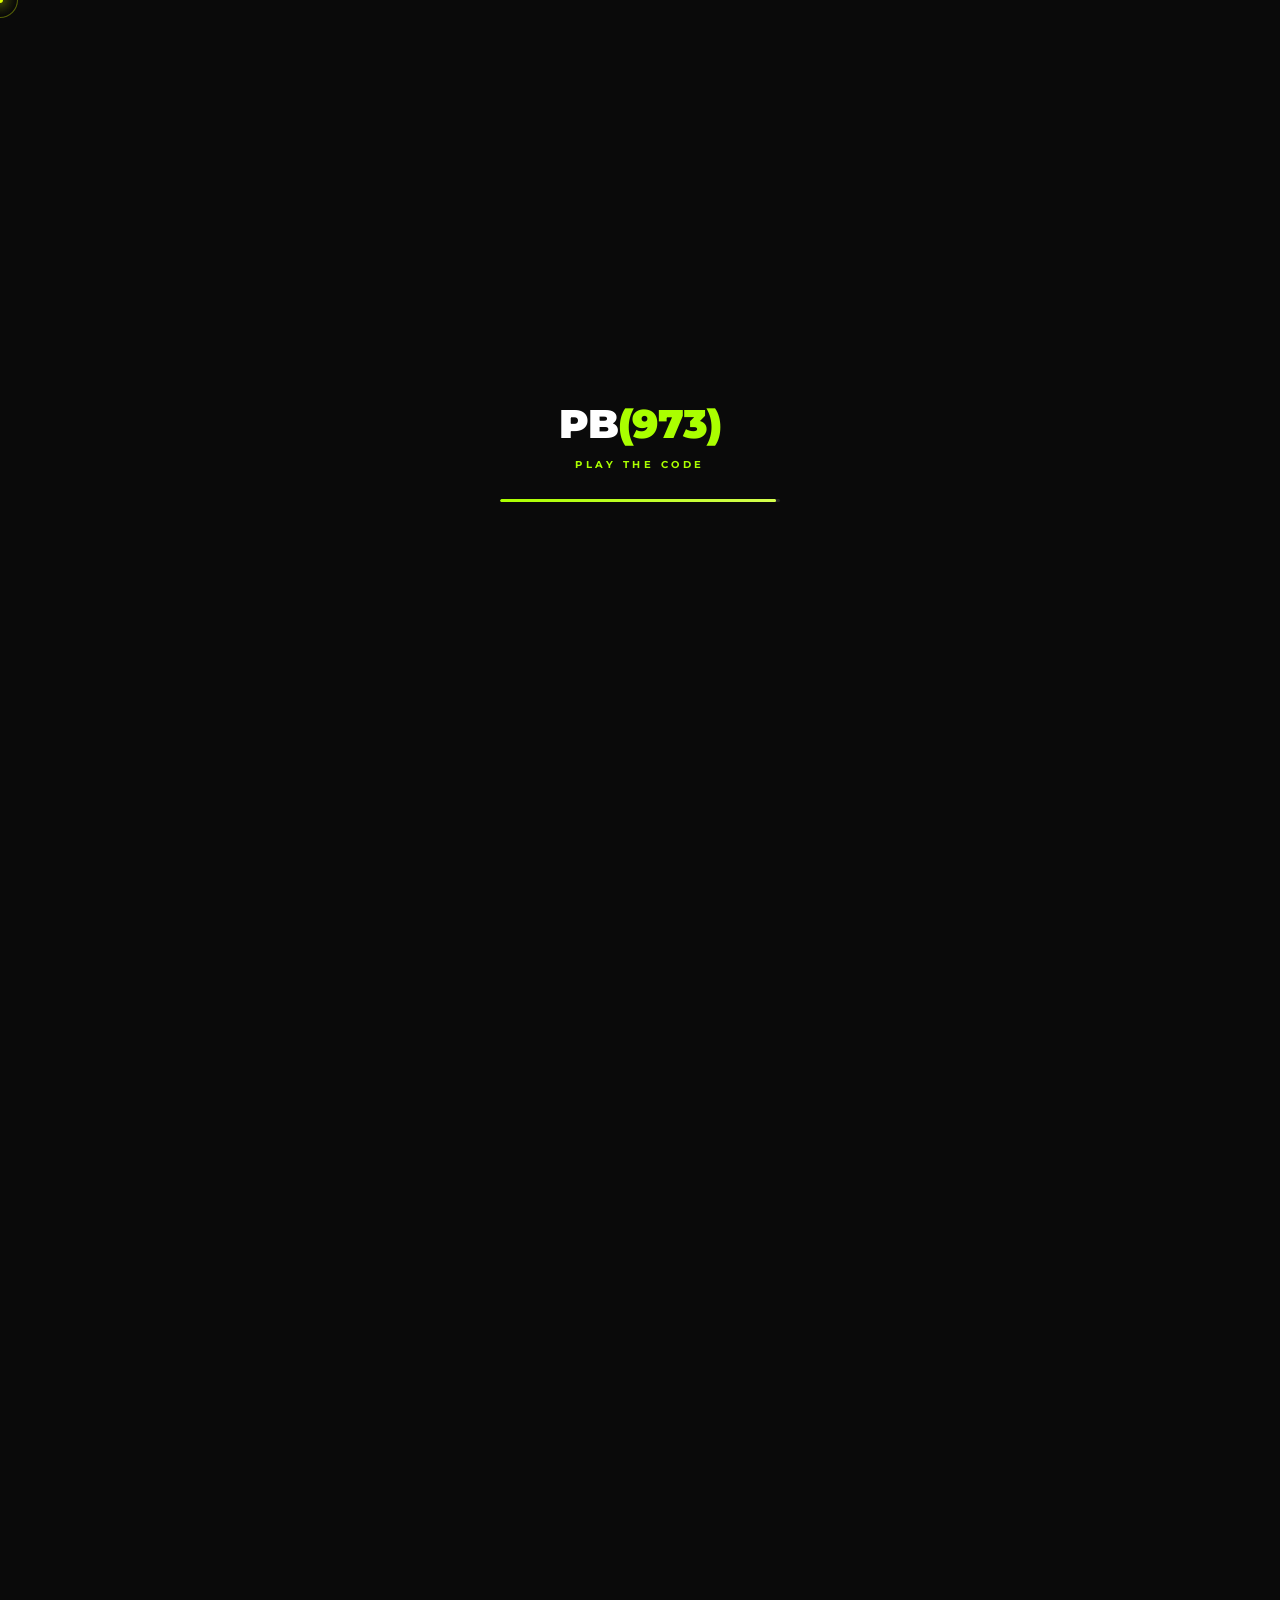
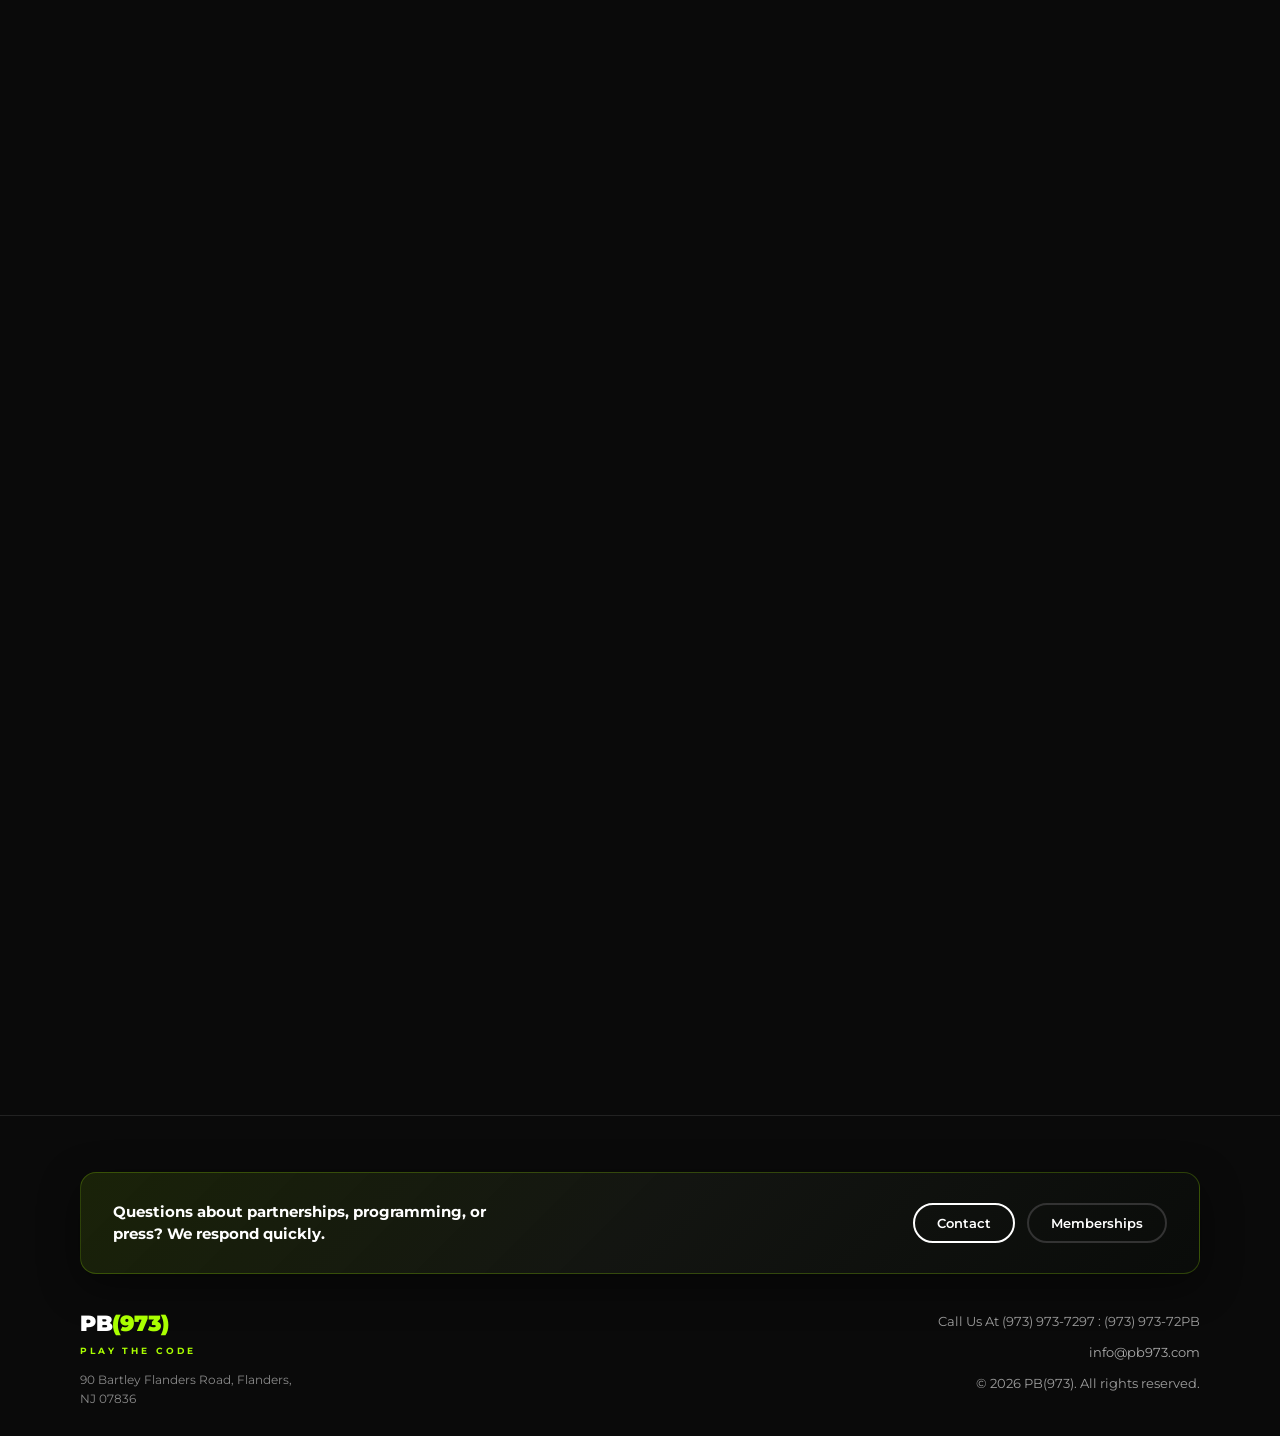
==== commit 8452b317: "add pb973 website v2 (adding v2 FAQ and new Jonior tab)" ====
--- a/about.html
+++ b/about.html
@@ -3,22 +3,22 @@
 <head>
 <meta charset="UTF-8">
 <meta name="viewport" content="width=device-width, initial-scale=1.0">
-<title>About PB(973) - Play The Code | Indoor Pickleball Club Flanders NJ</title>
-<meta name="description" content="Learn about PB(973) - the premium indoor pickleball social club in Flanders, NJ. Championship courts, players lounge, junior programs, and a vibrant social community.">
+<title>About PB(973) in Flanders NJ | Play The Code Club Info</title>
+<meta name="description" content="Discover PB(973) Play The Code in Flanders NJ—an upscale indoor pickleball club with 6 championship courts, mezzanine lounge, leagues, and junior programs.">
 <meta name="theme-color" content="#0a0a0a">
-<meta name="robots" content="index,follow">
+<meta name="robots" content="index, follow">
 <link rel="canonical" href="https://pb973.com/about.html">
 <link rel="icon" type="image/png" href="assets/images/Logo.png">
 <link rel="apple-touch-icon" href="assets/images/Logo.png">
 <meta property="og:type" content="website">
 <meta property="og:site_name" content="PB(973) Play The Code">
-<meta property="og:title" content="About PB(973) — Play The Code">
-<meta property="og:description" content="A flagship indoor pickleball social club coming to Flanders, NJ. Six championship courts, mezzanine lounge, and curated social programming.">
+<meta property="og:title" content="About PB(973) Pickleball Club Flanders NJ | Play The Code">
+<meta property="og:description" content="Discover PB(973) Play The Code in Flanders NJ—an upscale indoor pickleball club with 6 championship courts, mezzanine lounge, leagues, and junior programs.">
 <meta property="og:url" content="https://pb973.com/about.html">
 <meta property="og:image" content="assets/images/Championship%20Courts%20View.jpg">
 <meta name="twitter:card" content="summary_large_image">
-<meta name="twitter:title" content="About PB(973) — Play The Code">
-<meta name="twitter:description" content="A flagship indoor pickleball social club coming to Flanders, NJ. Six championship courts, mezzanine lounge, and curated social programming.">
+<meta name="twitter:title" content="About PB(973) Pickleball Club Flanders NJ | Play The Code">
+<meta name="twitter:description" content="Discover PB(973) Play The Code in Flanders NJ—an upscale indoor pickleball club with 6 championship courts, mezzanine lounge, leagues, and junior programs.">
 <meta name="twitter:image" content="assets/images/Championship%20Courts%20View.jpg">
 <link rel="preconnect" href="https://fonts.googleapis.com">
 <link rel="preconnect" href="https://fonts.gstatic.com" crossorigin>
@@ -87,8 +87,8 @@
         <span class="nav-menu-toggle-line"></span>
       </span>
     </button>
-    <a class="nav-icon" href="#" title="Facebook" aria-label="Facebook" onclick="return false;"><img src="assets/icons/facebook.svg" alt="" class="nav-social-img" width="20" height="20" decoding="async"></a>
-    <a class="nav-icon" href="#" title="Instagram" aria-label="Instagram" onclick="return false;"><img src="assets/icons/instagram.svg" alt="" class="nav-social-img" width="20" height="20" decoding="async"></a>
+    <a class="nav-icon" href="#" title="Facebook" aria-label="Facebook" onclick="return false;"><img src="assets/icons/facebook.svg" alt="PB(973) Facebook icon" class="nav-social-img" width="20" height="20" decoding="async"></a>
+    <a class="nav-icon" href="#" title="Instagram" aria-label="Instagram" onclick="return false;"><img src="assets/icons/instagram.svg" alt="PB(973) Instagram icon" class="nav-social-img" width="20" height="20" decoding="async"></a>
     <button type="button" class="btn-join btn-join-nav" onclick="showPage('contact')">Join Email List</button>
   </div>
 </nav>
@@ -127,12 +127,12 @@
       <div class="hero-parallax-orb hero-parallax-orb--2"></div>
     </div>
     <div class="hero-bg-gallery" aria-hidden="true">
-      <img src="assets/images/Championship%20Courts%20View.jpg" alt="" class="hero-bg-photo hero-bg-photo--1" decoding="async">
-      <img src="assets/images/6%20Championship%20Courts.jpg" alt="" class="hero-bg-photo hero-bg-photo--2" decoding="async">
-      <img src="assets/images/Interactive%20Warm-Up%20Area.jpg" alt="" class="hero-bg-photo hero-bg-photo--3" decoding="async">
-      <img src="assets/images/player%20lounge.jpg" alt="" class="hero-bg-photo hero-bg-photo--4" decoding="async">
-      <img src="assets/images/Championship%20Courts%20%E2%80%94%20New%20Jersey.png" alt="" class="hero-bg-photo hero-bg-photo--5" decoding="async">
-      <img src="assets/images/contact%20.jpg" alt="" class="hero-bg-photo hero-bg-photo--6" decoding="async">
+      <img src="assets/images/Championship%20Courts%20View.jpg" alt="PB(973) indoor pickleball club championship courts render in Flanders NJ" class="hero-bg-photo hero-bg-photo--1" decoding="async">
+      <img src="assets/images/6%20Championship%20Courts.jpg" alt="Six championship pickleball courts at PB(973) in Flanders NJ" class="hero-bg-photo hero-bg-photo--2" decoding="async">
+      <img src="assets/images/Interactive%20Warm-Up%20Area.jpg" alt="PB(973) interactive warm-up area for indoor pickleball training in Flanders NJ" class="hero-bg-photo hero-bg-photo--3" decoding="async">
+      <img src="assets/images/player%20lounge.jpg" alt="PB(973) players lounge at the indoor pickleball club in Flanders NJ" class="hero-bg-photo hero-bg-photo--4" decoding="async">
+      <img src="assets/images/Championship%20Courts%20%E2%80%94%20New%20Jersey.png" alt="PB(973) championship courts render in New Jersey (Flanders NJ)" class="hero-bg-photo hero-bg-photo--5" decoding="async">
+      <img src="assets/images/contact%20.jpg" alt="PB(973) contact and concierge at the indoor pickleball club in Flanders NJ" class="hero-bg-photo hero-bg-photo--6" decoding="async">
     </div>
     <div>
       <div class="hero-badge"><span>TRAIN · COMPETE · COMMUNITY</span></div>
@@ -278,8 +278,8 @@
     <p>Be the first to know about membership openings, events, and exclusive offers.</p>
     <a href="contact.html" class="btn-email" onclick="showPage('contact'); return false;">✉ Join Our Email List For Updates</a>
     <div class="social-row">
-      <a href="#" class="social-btn fb" aria-label="Facebook"><img src="assets/icons/facebook.svg" alt="" width="22" height="22" decoding="async"></a>
-      <a href="#" class="social-btn ig" aria-label="Instagram"><img src="assets/icons/instagram.svg" alt="" width="22" height="22" decoding="async"></a>
+      <a href="#" class="social-btn fb" aria-label="Facebook"><img src="assets/icons/facebook.svg" alt="PB(973) Facebook icon" width="22" height="22" decoding="async"></a>
+      <a href="#" class="social-btn ig" aria-label="Instagram"><img src="assets/icons/instagram.svg" alt="PB(973) Instagram icon" width="22" height="22" decoding="async"></a>
     </div>
     </div>
   </section>
--- a/css/styles.css
+++ b/css/styles.css
@@ -1364,35 +1364,226 @@
 .fb { background: #1877f2; }
 .ig { background: radial-gradient(circle at 30% 107%, #fdf497 0%, #fdf497 5%, #fd5949 45%, #d6249f 60%, #285AEB 90%); }
 
-/* ===== ABOUT PAGE ===== */
-.page-header { padding: 60px 80px 40px; }
-.page-header h1 { font-family: 'Montserrat', sans-serif; font-size: 56px; font-weight: 900; }
-
-.about-hero-img { width: calc(100% - 160px); margin: 0 80px 60px; height: 500px; object-fit: cover; border-radius: 16px; }
-
-.about-body { padding: 0 80px 60px; }
-.about-body h2 { font-family: 'Montserrat', sans-serif; font-size: 36px; font-weight: 900; margin-bottom: 20px; }
-.about-body p { font-size: 15px; color: #aaa; line-height: 1.8; margin-bottom: 20px; }
-.about-body .highlight-p { color: var(--white); font-size: 15px; line-height: 1.8; }
-
-.about-quote {
-  background: #1a2a0a;
-  border: 1px solid #2a4a10;
+/* ===== ABOUT PAGE (REDESIGNED) ===== */
+
+/* Hero Banner */
+.about-hero-banner {
+  position: relative;
+  width: 100%;
+  height: 620px;
+  overflow: hidden;
+  display: flex;
+  align-items: flex-end;
+}
+.about-hero-bg {
+  position: absolute;
+  inset: 0;
+  width: 100%;
+  height: 100%;
+  object-fit: cover;
+  object-position: center 35%;
+  filter: brightness(0.38);
+}
+.about-hero-overlay {
+  position: absolute;
+  inset: 0;
+  background: linear-gradient(
+    180deg,
+    rgba(10, 10, 10, 0.1) 0%,
+    rgba(10, 10, 10, 0.35) 40%,
+    rgba(10, 10, 10, 0.96) 100%
+  );
+  pointer-events: none;
+  z-index: 1;
+}
+.about-hero-content {
+  position: relative;
+  z-index: 2;
+  padding: 0 80px 64px;
+  width: 100%;
+}
+.about-hero-heading {
+  font-family: 'Montserrat', sans-serif;
+  font-size: clamp(48px, 7vw, 86px);
+  font-weight: 900;
+  line-height: 0.92;
+  letter-spacing: -3px;
+  margin: 14px 0 20px;
+}
+.about-hero-heading .green { color: var(--green); }
+.about-hero-sub {
+  font-size: 17px;
+  color: #ccc;
+  max-width: 480px;
+  line-height: 1.6;
+  margin: 0;
+}
+
+/* Mission section */
+.about-mission {
+  padding: 72px 80px 56px;
+  text-align: center;
+  background: var(--black);
+}
+.about-mission-inner {
+  max-width: 760px;
+  margin: 0 auto;
+}
+.about-lead {
+  font-size: 18px;
+  color: #ccc;
+  line-height: 1.75;
+  margin-top: 24px;
+}
+.about-lead strong { color: var(--white); }
+
+/* Story / Leadership section */
+.about-story-grid {
+  display: grid;
+  grid-template-columns: 1fr 1fr;
+  gap: 64px;
+  align-items: start;
+}
+.about-story-text p {
+  font-size: 15px;
+  color: #aaa;
+  line-height: 1.8;
+  margin-top: 20px;
+  margin-bottom: 0;
+}
+.about-leader-card {
+  background: linear-gradient(155deg, rgba(170, 255, 0, 0.07) 0%, rgba(255, 255, 255, 0.03) 60%, rgba(0, 0, 0, 0.1) 100%);
+  border: 1px solid rgba(170, 255, 0, 0.22);
+  border-radius: 20px;
+  padding: 32px 28px;
+  box-shadow: 0 16px 48px rgba(0, 0, 0, 0.4), inset 0 1px 0 rgba(170, 255, 0, 0.1);
+  transition: transform 0.4s cubic-bezier(0.22, 1, 0.36, 1), box-shadow 0.4s ease;
+}
+.about-leader-card:hover {
+  transform: translateY(-4px);
+  box-shadow: 0 24px 56px rgba(0, 0, 0, 0.5), 0 0 32px rgba(170, 255, 0, 0.1);
+}
+.about-leader-icon { font-size: 40px; line-height: 1; margin-bottom: 16px; display: block; }
+.about-leader-name {
+  font-family: 'Montserrat', sans-serif;
+  font-size: 22px;
+  font-weight: 800;
+  letter-spacing: -0.02em;
+  margin-bottom: 6px;
+}
+.about-leader-role {
+  font-size: 11px;
+  font-weight: 700;
+  letter-spacing: 0.18em;
+  text-transform: uppercase;
+  color: var(--nav-neon);
+  margin-bottom: 16px;
+  display: block;
+}
+.about-leader-bio {
+  font-size: 14px;
+  color: #aaa;
+  line-height: 1.7;
+  margin-bottom: 20px;
+  display: block;
+}
+.about-leader-tags { display: flex; flex-wrap: wrap; gap: 8px; }
+.about-partner-bar {
+  margin-top: 20px;
+  padding: 16px 20px;
+  background: rgba(255, 255, 255, 0.04);
+  border: 1px solid rgba(255, 255, 255, 0.1);
   border-radius: 12px;
-  padding: 28px 32px;
-  margin: 32px 0;
-}
-.about-quote p { color: var(--white) !important; font-size: 15px; line-height: 1.8; margin: 0; }
-
-.about-callout {
-  border: 1px solid #333;
-  border-radius: 12px;
-  padding: 28px 32px;
-  margin: 32px 0;
-  background: #161616;
-}
-.about-callout p { color: var(--white) !important; margin: 0; }
-
+  display: flex;
+  flex-direction: column;
+  gap: 6px;
+}
+.about-partner-label {
+  font-size: 10px;
+  font-weight: 700;
+  letter-spacing: 0.2em;
+  text-transform: uppercase;
+  color: #666;
+}
+.about-partner-name {
+  font-size: 14px;
+  font-weight: 800;
+  color: var(--white);
+}
+
+/* Club Pillars section */
+.about-pillars-section {
+  padding: 80px 80px 88px;
+  background: var(--black);
+}
+.about-pillars-inner { max-width: 1100px; margin: 0 auto; }
+.about-pillars-header {
+  text-align: center;
+  max-width: 640px;
+  margin: 0 auto 52px;
+}
+.about-pillars-sub {
+  font-size: 15px;
+  color: #888;
+  line-height: 1.7;
+  margin-top: 16px;
+}
+.about-pillars-grid {
+  display: grid;
+  grid-template-columns: repeat(4, 1fr);
+  gap: 20px;
+}
+.about-pillar-card {
+  padding: 28px 22px 30px;
+  border-radius: 16px;
+  background: var(--card-bg);
+  border: 1px solid var(--card-border);
+  transition: transform 0.4s cubic-bezier(0.22, 1, 0.36, 1), border-color 0.3s ease, box-shadow 0.3s ease;
+}
+.about-pillar-card:hover {
+  transform: translateY(-6px);
+  border-color: rgba(170, 255, 0, 0.35);
+  box-shadow: 0 20px 48px rgba(0, 0, 0, 0.45), 0 0 24px rgba(170, 255, 0, 0.07);
+}
+.about-pillar-icon { font-size: 36px; line-height: 1; margin-bottom: 18px; display: block; }
+.about-pillar-card h3 {
+  font-family: 'Montserrat', sans-serif;
+  font-size: 16px;
+  font-weight: 800;
+  margin-bottom: 10px;
+  letter-spacing: -0.01em;
+}
+.about-pillar-card p { font-size: 13px; color: #888; line-height: 1.65; margin: 0; }
+
+/* Vision section */
+.about-vision-block {
+  text-align: center;
+  padding: 32px 0;
+}
+.about-vision-accent {
+  width: 48px;
+  height: 4px;
+  background: linear-gradient(90deg, var(--green), transparent);
+  border-radius: 2px;
+  margin: 0 auto 32px;
+}
+.about-vision-text {
+  font-size: 18px;
+  color: #ccc;
+  line-height: 1.85;
+  max-width: 760px;
+  margin: 0 auto 20px;
+}
+.about-vision-text strong { color: var(--white); }
+.about-vision-location {
+  font-size: 11px;
+  font-weight: 700;
+  letter-spacing: 0.22em;
+  text-transform: uppercase;
+  color: var(--nav-neon);
+}
+
+/* Taglines */
 .taglines { text-align: center; padding: 40px 80px; }
 .taglines p { font-style: italic; font-size: 20px; color: #ccc; margin: 8px 0; }
 .taglines .green-line { color: var(--green); font-style: italic; font-size: 22px; font-weight: 700; }
@@ -3837,12 +4028,51 @@
 }
 
 /* About page mobile hardening */
+@media (max-width: 1100px) {
+  .about-pillars-grid {
+    grid-template-columns: repeat(2, 1fr);
+    gap: 16px;
+  }
+  .about-story-grid {
+    gap: 40px;
+  }
+}
+
 @media (max-width: 768px) {
+  .about-hero-banner { height: 480px; }
+  .about-hero-content { padding: 0 var(--pad-mobile-l) 48px; }
+  .about-hero-heading { font-size: clamp(36px, 10vw, 56px); letter-spacing: -1.5px; }
+  .about-hero-sub { font-size: 15px; max-width: 100%; }
+
+  .about-mission {
+    padding: 48px var(--pad-mobile-l) 40px;
+  }
+  .about-lead { font-size: 16px; }
+
+  .about-story-grid {
+    grid-template-columns: 1fr;
+    gap: 32px;
+  }
+
+  .about-pillars-section {
+    padding: 56px var(--pad-mobile-l) 64px;
+  }
+  .about-pillars-grid {
+    grid-template-columns: repeat(2, 1fr);
+    gap: 14px;
+  }
+  .about-pillars-header { margin-bottom: 36px; }
+  .about-pillar-card { padding: 22px 18px 24px; }
+  .about-pillar-icon { font-size: 30px; margin-bottom: 14px; }
+  .about-pillar-card h3 { font-size: 15px; }
+  .about-pillar-card p { font-size: 12px; }
+
+  .about-vision-text { font-size: 16px; }
+
   #page-about .content-band {
     padding-left: var(--pad-mobile-l) !important;
     padding-right: var(--pad-mobile-r) !important;
   }
-
   #page-about .content-band .section-heading {
     display: block;
     width: 100%;
@@ -3850,49 +4080,16 @@
     font-size: clamp(23px, 7vw, 32px);
     line-height: 1.15;
   }
-
-  #page-about .two-col-features {
-    grid-template-columns: 1fr;
-    gap: 12px;
-    margin-top: 20px;
-    width: 100%;
-  }
-
-  #page-about .highlight-card {
-    padding: 18px 16px;
-    border-radius: 12px;
-  }
-
-  #page-about .highlight-card h3 {
-    font-size: 16px;
-    line-height: 1.25;
-  }
-
-  #page-about .highlight-card p {
-    font-size: 13px;
-    line-height: 1.55;
-  }
-
   #page-about .taglines p {
     font-size: clamp(16px, 5.1vw, 18px);
     line-height: 1.45;
   }
-
-  #page-about .taglines .green-line {
-    font-size: clamp(17px, 5.3vw, 20px);
-  }
-
-  #page-about .mission-p {
-    margin-top: 18px;
-    font-size: 14px;
-    line-height: 1.65;
-  }
-
+  #page-about .taglines .green-line { font-size: clamp(17px, 5.3vw, 20px); }
+  #page-about .mission-p { margin-top: 18px; font-size: 14px; line-height: 1.65; }
   #page-about .page-close {
     padding-left: var(--pad-mobile-l) !important;
     padding-right: var(--pad-mobile-r) !important;
   }
-
   #page-about #about-close-heading.section-heading {
     display: block;
     width: 100%;
@@ -3900,14 +4097,12 @@
     font-size: clamp(23px, 7vw, 32px);
     line-height: 1.15;
   }
-
   #page-about .page-close .stat-grid {
     grid-template-columns: 1fr !important;
     gap: 14px;
     margin: 22px 0 28px;
     width: 100%;
   }
-
   #page-about .page-close .stat-card {
     padding: 20px 14px;
     border-radius: 12px;
@@ -3916,12 +4111,10 @@
     min-width: 0;
     box-sizing: border-box;
   }
-
   #page-about .page-close .stat-card .stat-value {
     font-size: clamp(30px, 12vw, 44px);
     line-height: 1;
   }
-
   #page-about .page-close .stat-card .stat-label {
     margin-top: 8px;
     font-size: 11px;
@@ -3929,13 +4122,11 @@
     letter-spacing: 0.04em;
     overflow-wrap: break-word;
   }
-
   #page-about .page-close .quote-block {
     padding: 20px 14px;
     font-size: 14px;
     line-height: 1.6;
   }
-
   #page-about .page-close .quote-block cite {
     font-size: 11px;
     letter-spacing: 0.1em;
@@ -3943,24 +4134,25 @@
 }
 
 @media (max-width: 479px) {
+  .about-hero-banner { height: 420px; }
+  .about-hero-heading { letter-spacing: -1px; }
+
+  .about-pillars-grid {
+    grid-template-columns: 1fr;
+    gap: 12px;
+  }
+  .about-pillar-card { padding: 20px 16px; }
+
   #page-about .content-band,
   #page-about .page-close {
     padding-left: var(--pad-mobile-l) !important;
     padding-right: var(--pad-mobile-r) !important;
   }
-
   #page-about #about-close-heading.section-heading,
   #page-about .content-band .section-heading {
     font-size: clamp(21px, 8vw, 28px);
   }
-
-  #page-about .highlight-card {
-    padding: 16px 12px;
-  }
-
-  #page-about .page-close .stat-card {
-    padding: 18px 12px;
-  }
+  #page-about .page-close .stat-card { padding: 18px 12px; }
 }
 
 /* Contact page mobile hardening */
